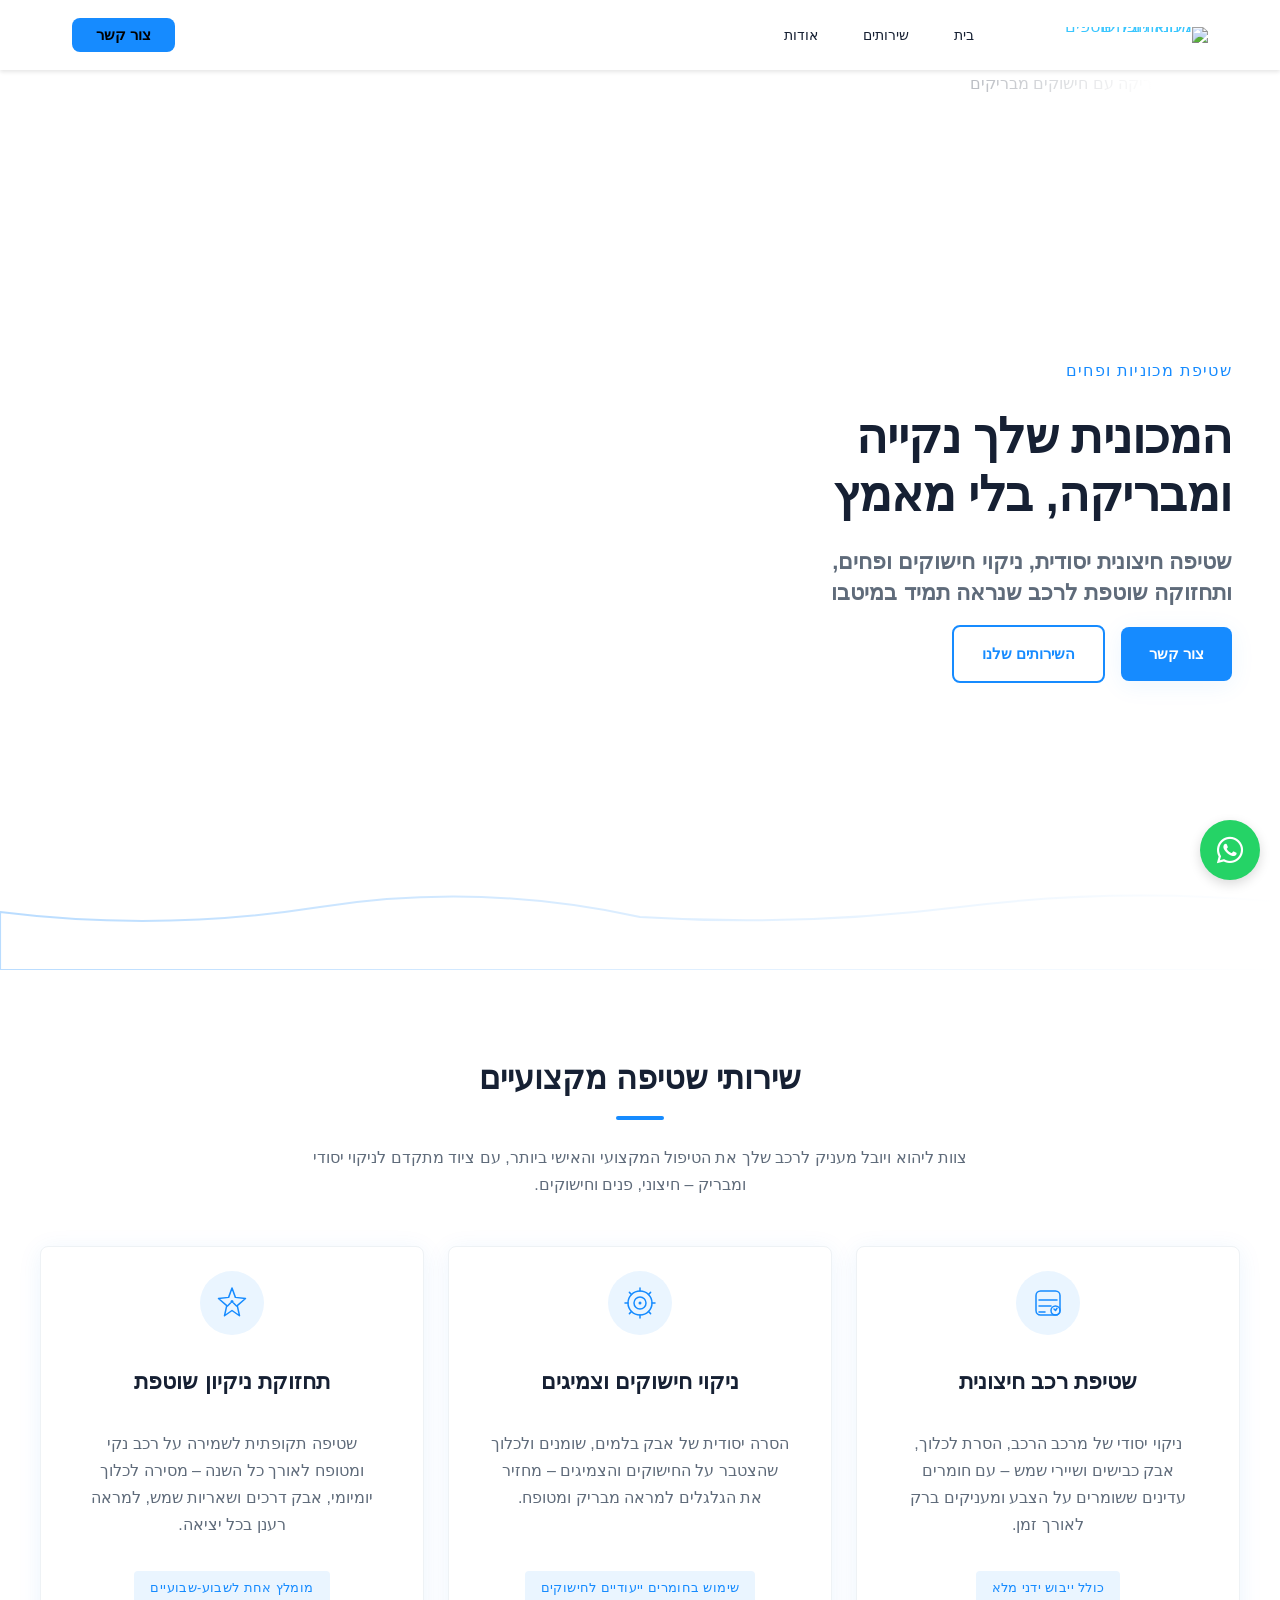
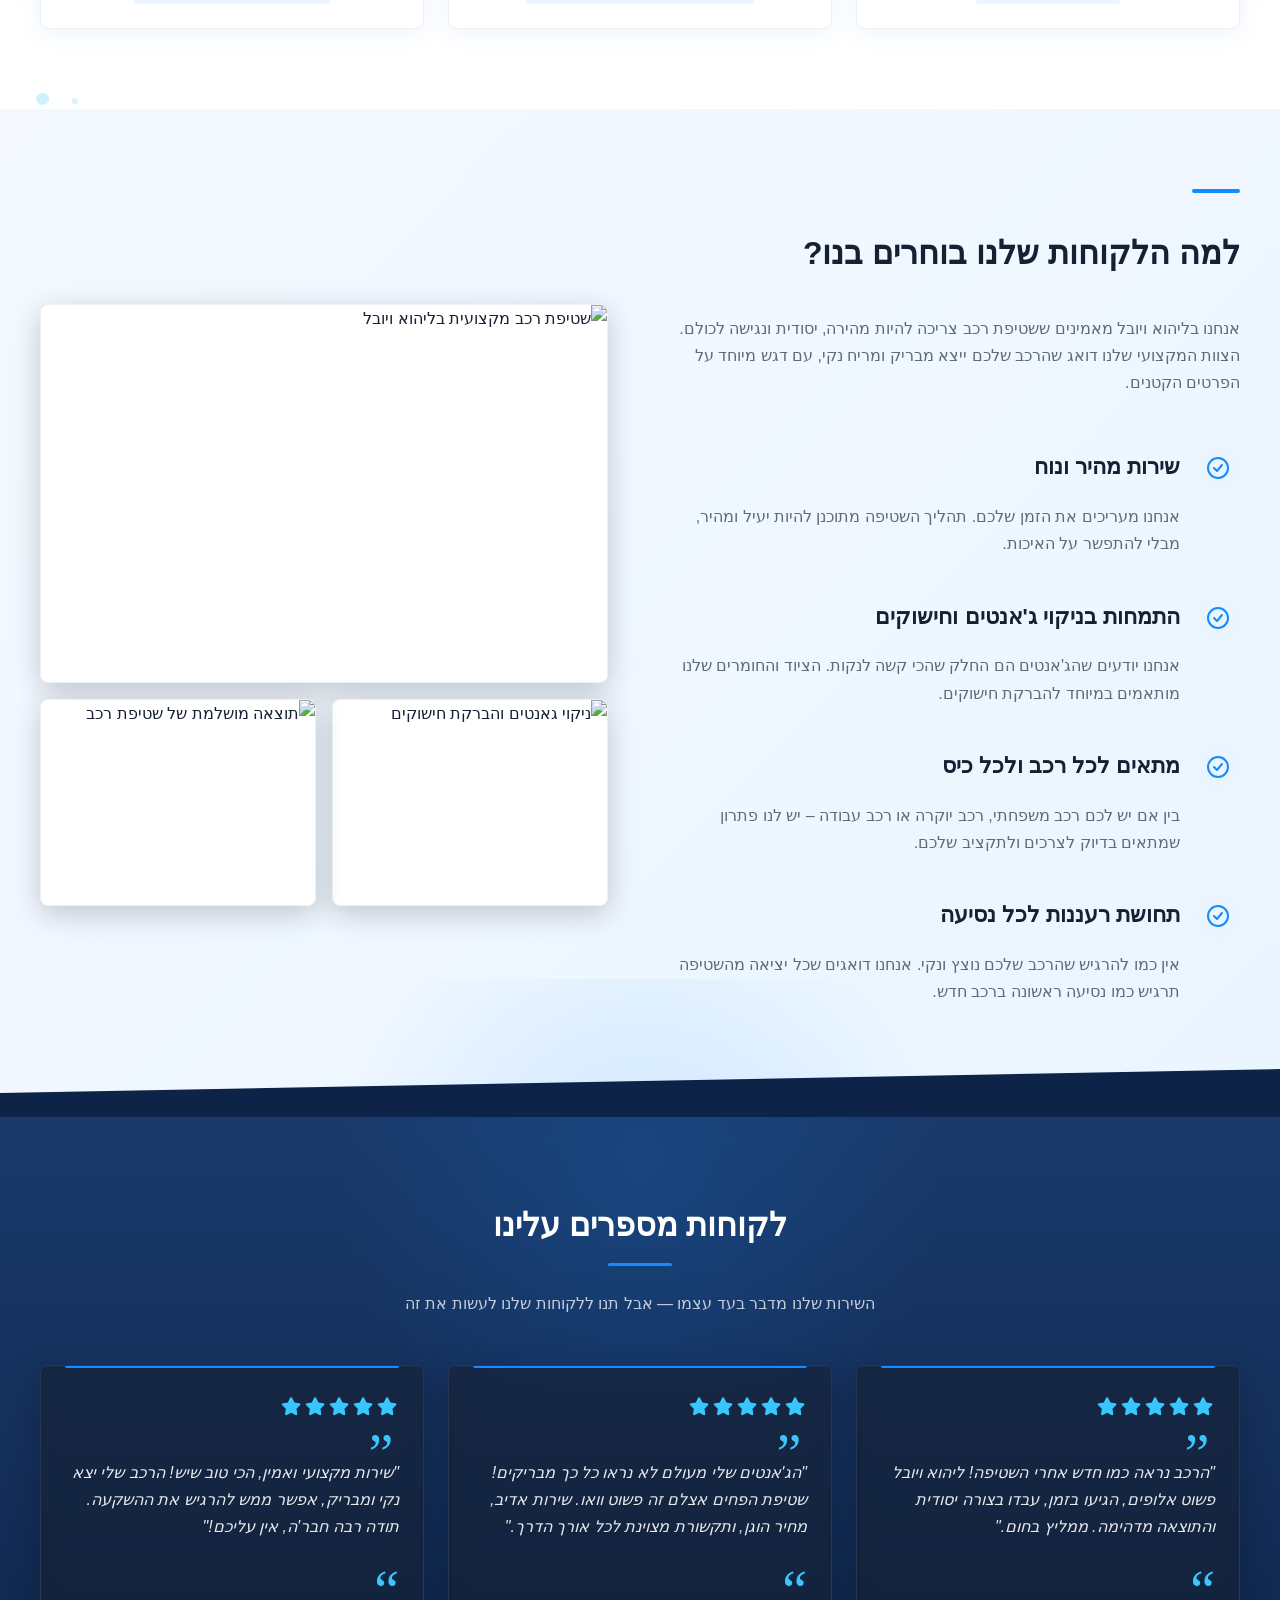
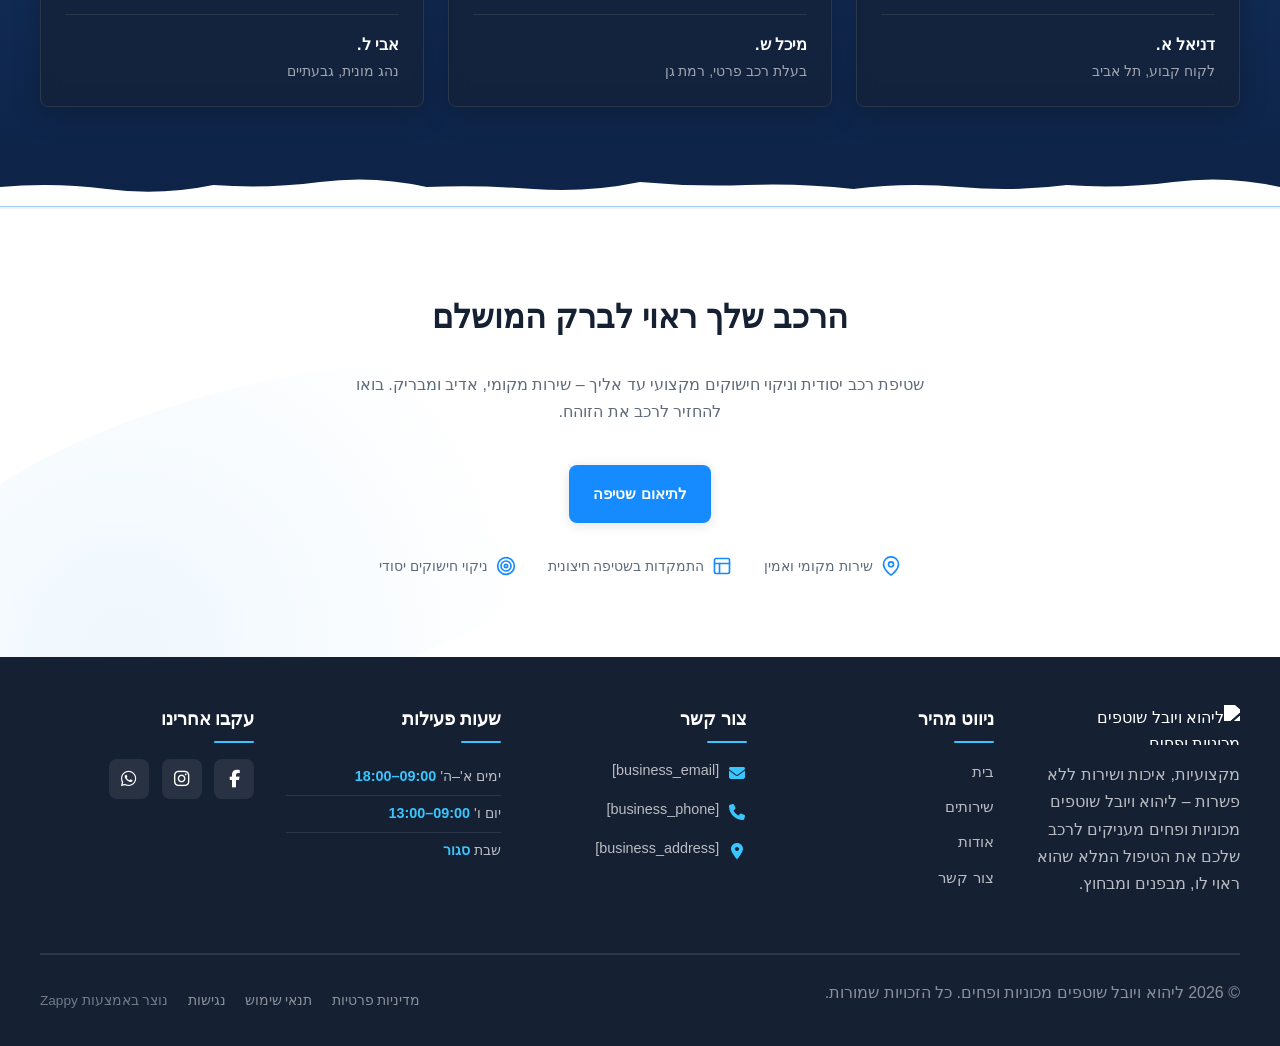
==== index.html @ adb1dd4c "Initial website commit" ====
<!DOCTYPE html>
<html lang="he" dir="rtl">
<head>
    <meta charset="UTF-8">
    <meta name="viewport" content="width=device-width, initial-scale=1.0">
    <meta name="robots" content="index, follow">
    <title>תנו לרכב שלכם ברק של חדש — ליהוא ויובל שוטפים מכוניות ופחים</title>
    <meta name="description" content="מחפשים שטיפת רכב מקצועית עם ציוד מתקדם? אנחנו מתמחים בניקיון חיצוני יסודי, הברקת ג&#39;אנטים וטיפוח הרכב. בואו להתאהב מחדש במכונית שלכם ולהזמין תור עוד היום!">
    <meta name="keywords" content="car detailing equipment, professional car detailing near me, שטיפת רכב מקצועית, ניקיון ג'אנטים, הברקת רכב">
    
    <!-- Favicons -->
    <link rel="icon" type="image/x-icon" href="/assets/favicon.ico">
    <link rel="icon" type="image/png" sizes="16x16" href="/assets/favicon-16x16.png">
    <link rel="icon" type="image/png" sizes="32x32" href="/assets/favicon-32x32.png">
    <link rel="icon" type="image/png" sizes="48x48" href="/assets/favicon-48x48.png">
    <link rel="icon" type="image/png" sizes="192x192" href="/assets/favicon-192x192.png">
    <link rel="icon" type="image/png" sizes="512x512" href="/assets/favicon-512x512.png">
    <link rel="apple-touch-icon" href="/assets/apple-touch-icon.png">
    <!-- Zappy Analytics -->
<script>
(function() {
  'use strict';
  
  // Configuration
  var config = {
    websiteId: '2e1979f5-cd56-4f06-927f-443e80908eb5',
    apiUrl: 'https://api.zappy5.com/api/analytics/track',
    sessionDuration: 30 * 60 * 1000, // 30 minutes
    visitorDuration: 30 * 24 * 60 * 60 * 1000, // 30 days
    trackPageViews: true,
    trackClicks: true,
    trackFormSubmissions: true
  };
  
  // Generate or retrieve persistent visitor ID (30 days)
  function getVisitorId() {
    var visitorKey = 'zappy_visitor_' + config.websiteId;
    var visitor = null;
    
    try {
      visitor = localStorage.getItem(visitorKey);
      if (visitor) {
        var visitorData = JSON.parse(visitor);
        var now = Date.now();
        
        // Check if visitor ID is still valid (30 days)
        if (now - visitorData.created < config.visitorDuration) {
          // Update last seen timestamp
          visitorData.lastSeen = now;
          localStorage.setItem(visitorKey, JSON.stringify(visitorData));
          return visitorData.id;
        }
      }
    } catch (e) {
      console.warn('Zappy Analytics: LocalStorage not available');
    }
    
    // Generate new visitor ID
    var newVisitorId = 'zv_' + Date.now() + '_' + Math.random().toString(36).substr(2, 9);
    
    try {
      localStorage.setItem(visitorKey, JSON.stringify({
        id: newVisitorId,
        created: Date.now(),
        lastSeen: Date.now()
      }));
    } catch (e) {
      // Continue without local storage
    }
    
    return newVisitorId;
  }
  
  // Generate or retrieve session ID (30 minutes)
  function getSessionId() {
    var sessionKey = 'zappy_session_' + config.websiteId;
    var session = null;
    
    try {
      session = sessionStorage.getItem(sessionKey);
      if (session) {
        var sessionData = JSON.parse(session);
        var now = Date.now();
        
        // Check if session is still valid
        if (now - sessionData.timestamp < config.sessionDuration) {
          // Update timestamp
          sessionData.timestamp = now;
          sessionStorage.setItem(sessionKey, JSON.stringify(sessionData));
          return sessionData.id;
        }
      }
    } catch (e) {
      console.warn('Zappy Analytics: SessionStorage not available');
    }
    
    // Generate new session ID
    var newSessionId = 'zs_' + Date.now() + '_' + Math.random().toString(36).substr(2, 9);
    
    try {
      sessionStorage.setItem(sessionKey, JSON.stringify({
        id: newSessionId,
        timestamp: Date.now()
      }));
    } catch (e) {
      // Continue without session storage
    }
    
    return newSessionId;
  }
  
  var visitorId = getVisitorId();
  var sessionId = getSessionId();
  
  // Track an event
  function trackEvent(eventType, data) {
    data = data || {};
    
    var eventData = {
      website_id: config.websiteId,
      event_type: eventType,
      page_path: window.location.pathname,
      referrer: document.referrer || 'direct',
      visitor_id: visitorId,
      session_id: sessionId,
      metadata: data
    };
    
    // Use sendBeacon if available (better for page unload events)
    if (navigator.sendBeacon) {
      var blob = new Blob([JSON.stringify(eventData)], { type: 'application/json' });
      navigator.sendBeacon(config.apiUrl, blob);
    } else {
      // Fallback to fetch
      fetch(config.apiUrl, {
        method: 'POST',
        headers: {
          'Content-Type': 'application/json'
        },
        body: JSON.stringify(eventData),
        keepalive: true
      }).catch(function(error) {
        console.warn('Zappy Analytics: Failed to track event', error);
      });
    }
  }
  
  // Track page view
  if (config.trackPageViews) {
    trackEvent('pageview', {
      title: document.title,
      url: window.location.href
    });
  }
  
  // Track clicks on important elements
  if (config.trackClicks) {
    document.addEventListener('click', function(e) {
      var target = e.target;
      
      // Track button clicks (counted as actions)
      if (target.tagName === 'BUTTON' || target.closest('button')) {
        var button = target.tagName === 'BUTTON' ? target : target.closest('button');
        var clickMeta = {
          element: 'button',
          text: button.textContent.trim().substring(0, 100),
          id: button.id || null,
          class: button.className || null
        };
        
        trackEvent('click', clickMeta);
      }
      
      // Track link clicks (navigation - not counted as actions)
      else if (target.tagName === 'A' || target.closest('a')) {
        var link = target.tagName === 'A' ? target : target.closest('a');
        var navMeta = {
          element: 'link',
          text: link.textContent.trim().substring(0, 100),
          href: link.href,
          external: link.hostname !== window.location.hostname
        };
        
        trackEvent('navigation', navMeta);
      }
    }, true);
  }
  
  
  // Track form submissions
  if (config.trackFormSubmissions) {
    document.addEventListener('submit', function(e) {
      var form = e.target;
      
      trackEvent('form_submit', {
        form_id: form.id || null,
        form_name: form.name || null,
        form_action: form.action || null,
        form_method: form.method || 'GET'
      });
    }, true);
  }
  
  // Track time on page (send on page unload)
  var pageLoadTime = Date.now();
  
  window.addEventListener('beforeunload', function() {
    var timeOnPage = Math.floor((Date.now() - pageLoadTime) / 1000); // in seconds
    
    trackEvent('page_unload', {
      time_on_page: timeOnPage,
      page_path: window.location.pathname
    });
  });
  
  // Expose tracking function globally for custom events
  window.zappyAnalytics = {
    track: trackEvent,
    getVisitorId: function() { return visitorId; },
    getSessionId: function() { return sessionId; }
  };
  
})();
</script>
<!-- End Zappy Analytics -->
    <meta property="og:title" content="תנו לרכב שלכם ברק של חדש — ליהוא ויובל שוטפים מכוניות ופחים">
    <meta property="og:description" content="מחפשים שטיפת רכב מקצועית עם ציוד מתקדם? אנחנו מתמחים בניקיון חיצוני יסודי, הברקת ג&#39;אנטים וטיפוח הרכב. בואו להתאהב מחדש במכונית שלכם ולהזמין תור עוד היום!">
    <meta name="twitter:card" content="summary_large_image">
    <meta name="twitter:title" content="תנו לרכב שלכם ברק של חדש — ליהוא ויובל שוטפים מכוניות ופחים">
    <meta name="twitter:description" content="מחפשים שטיפת רכב מקצועית עם ציוד מתקדם? אנחנו מתמחים בניקיון חיצוני יסודי, הברקת ג&#39;אנטים וטיפוח הרכב. בואו להתאהב מחדש במכונית שלכם ולהזמין תור עוד היום!">
    <meta property="og:type" content="website">
  <meta property="og:locale" content="he_IL">
  
  
  
  
  
  <link rel="stylesheet" href="https://cdnjs.cloudflare.com/ajax/libs/font-awesome/6.4.0/css/all.min.css">
  <style>
    .skip-link { position: absolute; top: 0; left: 0; transform: translateY(-200%); padding: 12px 18px; background: var(--bg-dark, #1a1a1a); color: var(--text-light, #fff); font-weight: 600; border-radius: 0 0 8px 0; z-index: 10000; }
    .skip-link:focus { transform: none; outline: 2px solid var(--ring, #fff); outline-offset: 2px; }
    :focus-visible { outline: 2px solid var(--ring, currentColor); outline-offset: 3px; }
  </style>


  
    <!-- Favicons -->
    <link rel="icon" type="image/x-icon" href="/assets/favicon.ico">
    <link rel="icon" type="image/png" sizes="16x16" href="/assets/favicon-16x16.png">
    <link rel="icon" type="image/png" sizes="32x32" href="/assets/favicon-32x32.png">
    <link rel="icon" type="image/png" sizes="48x48" href="/assets/favicon-48x48.png">
    <link rel="icon" type="image/png" sizes="192x192" href="/assets/favicon-192x192.png">
    <link rel="icon" type="image/png" sizes="512x512" href="/assets/favicon-512x512.png">
    <link rel="apple-touch-icon" href="/assets/apple-touch-icon.png">
    <!-- Cookie Consent -->
    <link rel="stylesheet" href="https://cdn.jsdelivr.net/npm/vanilla-cookieconsent@3/dist/cookieconsent.css">
    <script src="https://cdn.jsdelivr.net/npm/vanilla-cookieconsent@3/dist/cookieconsent.umd.js"></script>
    <!-- Mickidum Accessibility Toolbar -->
    <script src="https://cdn.jsdelivr.net/gh/mickidum/acc_toolbar/acctoolbar/acctoolbar.min.js"></script>
    <link rel="stylesheet" href="/styles.css">
    <script>window.ZAPPY_WEBSITE_ID = "2e1979f5-cd56-4f06-927f-443e80908eb5"; window.ZAPPY_API_BASE = "https://api.zappy5.com";</script>

    <style id="zappy-dropdown-submenu-styles">
      /* ========== DESKTOP DROPDOWN SUBMENU STYLES ========== */
      /* Base styles for dropdown submenus - parent must be positioned */
      .nav-menu li:has(.sub-menu), nav li:has(.sub-menu), .navbar li:has(.sub-menu), #navMenu li:has(.sub-menu) { position: relative; }
      /* Submenu base - hidden by default */
      .nav-menu .sub-menu, nav .sub-menu, .navbar .sub-menu, #navMenu .sub-menu { display: block !important; position: absolute !important; top: 100%; left: 0; min-width: 220px; background: white; border-radius: 8px; box-shadow: 0 8px 25px rgba(0,0,0,0.15); padding: 8px 0; opacity: 0; visibility: hidden; transform: translateY(10px); transition: all 0.3s ease; z-index: 1000; list-style: none; pointer-events: none; }
      /* CRITICAL: Desktop hover styles to show dropdown */
      .nav-menu li:hover > .sub-menu, nav li:hover > .sub-menu, .navbar li:hover > .sub-menu, #navMenu li:hover > .sub-menu { opacity: 1 !important; visibility: visible !important; transform: translateY(0) !important; pointer-events: auto !important; }
      /* Submenu item styling */
      .sub-menu li { list-style: none; margin: 0; padding: 0; }
      .sub-menu a { display: block !important; padding: 10px 16px !important; color: var(--text-dark, #333) !important; font-weight: 500; text-decoration: none; white-space: nowrap; transition: background-color 0.2s; }
      .sub-menu .zappy-nav-child > a { padding-left: 28px !important; font-size: 0.9em !important; opacity: 0.85 !important; }
      [dir="rtl"] .sub-menu .zappy-nav-child > a, html[lang="he"] .sub-menu .zappy-nav-child > a, html[lang="ar"] .sub-menu .zappy-nav-child > a { padding-left: 10px !important; padding-right: 28px !important; }
      .sub-menu .zappy-nav-parent > a { font-weight: 600 !important; }
      .sub-menu a:hover { background-color: #f5f5f5; }
      /* RTL (Hebrew/Arabic) dropdown positioning */
      [dir="rtl"] .nav-menu .sub-menu, [dir="rtl"] nav .sub-menu, [dir="rtl"] .navbar .sub-menu, html[lang="he"] .nav-menu .sub-menu, html[lang="he"] nav .sub-menu, html[lang="he"] .navbar .sub-menu, html[lang="ar"] .nav-menu .sub-menu, html[lang="ar"] nav .sub-menu, html[lang="ar"] .navbar .sub-menu { left: auto !important; right: 0 !important; }
      /* Hide empty dropdown menus (exclude catalog sub-menus that use <a> children instead of <li>) */
      .sub-menu:empty, .sub-menu:not(:has(li:not(.zappy-hidden-menu-item))):not(:has(> a)), .sub-menu:not(:has(li)):not(:has(> a)) { display: none !important; opacity: 0 !important; visibility: hidden !important; pointer-events: none !important; }
      /* Desktop: show submenu on Menu Group hover */
      li:has(.menu-group-title):hover > .sub-menu { opacity: 1 !important; visibility: visible !important; transform: translateY(0) !important; pointer-events: auto !important; }
      /* Menu Group title styling */
      .nav-menu > li > .menu-group-title, #navMenu > li > .menu-group-title { display: inline-block; padding: 0.5rem 1rem; cursor: default; user-select: none; }
      
      /* ========== MOBILE SUBMENU STYLES ========== */
      @media (max-width: 768px) {
        .nav-menu .sub-menu, nav .sub-menu, .navbar .sub-menu, #navMenu .sub-menu { position: static !important; transform: none !important; box-shadow: none !important; background: transparent !important; max-height: 0; overflow: hidden; opacity: 0; visibility: hidden; transition: max-height 0.3s ease, opacity 0.3s ease; padding: 0 !important; border-radius: 0 !important; }
        .navbar .sub-menu.mobile-expanded, .nav-menu .sub-menu.mobile-expanded, #navMenu .sub-menu.mobile-expanded { max-height: none !important; overflow-y: visible !important; opacity: 1 !important; visibility: visible !important; padding: 8px 0 8px 16px !important; }
        [dir="rtl"] .sub-menu.mobile-expanded, html[lang="he"] .sub-menu.mobile-expanded { padding: 8px 16px 8px 0 !important; }
        /* Disable hover behavior on mobile */
        .nav-menu li:hover > .sub-menu, nav li:hover > .sub-menu, .navbar li:hover > .sub-menu, #navMenu li:hover > .sub-menu { opacity: 0; visibility: hidden; pointer-events: none; }
        .nav-menu li > .sub-menu.mobile-expanded, nav li > .sub-menu.mobile-expanded, .navbar li > .sub-menu.mobile-expanded, #navMenu li > .sub-menu.mobile-expanded { opacity: 1 !important; visibility: visible !important; pointer-events: auto !important; }
        .nav-menu li:has(.sub-menu), nav li:has(.sub-menu), .navbar li:has(.sub-menu), #navMenu li:has(.sub-menu) { display: flex !important; flex-wrap: wrap !important; align-items: center !important; position: relative !important; min-height: 44px !important; }
        .nav-menu li:has(.sub-menu) > a, nav li:has(.sub-menu) > a, .navbar li:has(.sub-menu) > a, #navMenu li:has(.sub-menu) > a { flex: 1 !important; min-width: 0 !important; }
        .nav-menu li:has(.sub-menu) > .menu-group-title, nav li:has(.sub-menu) > .menu-group-title, .navbar li:has(.sub-menu) > .menu-group-title, #navMenu li:has(.sub-menu) > .menu-group-title { flex: 1 !important; min-width: 0 !important; padding: 0 !important; line-height: inherit !important; }
        .nav-menu li:has(.sub-menu) > .sub-menu, nav li:has(.sub-menu) > .sub-menu, .navbar li:has(.sub-menu) > .sub-menu, #navMenu li:has(.sub-menu) > .sub-menu { flex-basis: 100% !important; width: 100% !important; }
        .nav-menu li:has(.sub-menu) > a [class*="chevron"], .nav-menu li:has(.sub-menu) > a [class*="arrow"], .nav-menu li:has(.sub-menu) > a .fa-chevron-down, .nav-menu li:has(.sub-menu) > a .fa-angle-down, nav li:has(.sub-menu) > a [class*="chevron"], nav li:has(.sub-menu) > a [class*="arrow"], #navMenu li:has(.sub-menu) > a [class*="chevron"], #navMenu li:has(.sub-menu) > a [class*="arrow"] { display: none !important; visibility: hidden !important; }
        .mobile-submenu-toggle { display: flex !important; align-items: center !important; justify-content: center !important; width: 44px !important; height: auto !important; background: transparent !important; border: none !important; cursor: pointer !important; color: var(--text-dark) !important; position: static !important; flex-shrink: 0 !important; align-self: stretch !important; z-index: 2 !important; padding: 0 !important; margin: 0 !important; }
        .mobile-submenu-toggle::after { content: '' !important; width: 0 !important; height: 0 !important; border-left: 6px solid transparent !important; border-right: 6px solid transparent !important; border-top: 7px solid currentColor !important; transition: transform 0.3s ease !important; }
        .mobile-submenu-toggle.expanded::after { transform: rotate(180deg) !important; }
        .sub-menu a { padding: 10px 0 !important; display: block !important; color: var(--text-dark) !important; white-space: normal !important; }
        .sub-menu .zappy-nav-child > a { padding-left: 28px !important; font-size: 0.9em !important; opacity: 0.85 !important; }
        [dir="rtl"] .sub-menu .zappy-nav-child > a, html[lang="he"] .sub-menu .zappy-nav-child > a, html[lang="ar"] .sub-menu .zappy-nav-child > a { padding-left: 0 !important; padding-right: 28px !important; }
        .sub-menu .zappy-nav-parent > a { font-weight: 600 !important; }
        .nav-menu.active, #navMenu.active { max-width: 100vw !important; overflow-x: hidden !important; box-sizing: border-box !important; }
        .navbar .sub-menu li a, nav.navbar .sub-menu li a, .zappy-products-dropdown .sub-menu a { color: var(--text-dark) !important; }
      }
      @media (min-width: 769px) { .mobile-submenu-toggle { display: none !important; } }
    </style>

    <style id="zappy-widget-visibility">
      html[dir="rtl"] .whatsapp-float { right: 20px !important; left: auto !important; }
      html[dir="ltr"] .whatsapp-float, html:not([dir]) .whatsapp-float { left: 20px !important; right: auto !important; }
      html[dir="rtl"] #mic-access-tool-general-button, html[dir="rtl"] .mic-access-tool-general-button,
      html[dir="rtl"] #mic-init-access-tool .mic-access-tool-general-button,
      html[dir="rtl"] #mic-init-access-tool #mic-access-tool-general-button,
      html[dir="rtl"] ._access-icon { left: 20px !important; right: auto !important; }
      html[dir="ltr"] #mic-access-tool-general-button, html[dir="ltr"] .mic-access-tool-general-button,
      html[dir="ltr"] #mic-init-access-tool .mic-access-tool-general-button,
      html[dir="ltr"] #mic-init-access-tool #mic-access-tool-general-button,
      html[dir="ltr"] ._access-icon,
      html:not([dir]) #mic-access-tool-general-button, html:not([dir]) .mic-access-tool-general-button,
      html:not([dir]) #mic-init-access-tool .mic-access-tool-general-button,
      html:not([dir]) #mic-init-access-tool #mic-access-tool-general-button,
      html:not([dir]) ._access-icon { right: 20px !important; left: auto !important; }
      @media (max-width: 768px) { .whatsapp-float { display: flex !important; } }
      @media (min-width: 769px) { .whatsapp-float { display: flex !important; } }
      @media (max-width: 768px) {
        #mic-access-tool-general-button, .mic-access-tool-general-button,
        #mic-init-access-tool .mic-access-tool-general-button, #mic-init-access-tool #mic-access-tool-general-button,
        ._access-icon { display: flex !important; visibility: visible !important; opacity: 1 !important; pointer-events: auto !important; }
        #mic-access-tool-box.opened-mic-access-tool, .mic-access-tool-box.opened-mic-access-tool,
        #mic-init-access-tool #mic-access-tool-box.opened-mic-access-tool {
          visibility: visible !important; opacity: 1 !important; pointer-events: auto !important;
        }
      }
      @media (min-width: 769px) {
        #mic-access-tool-general-button, .mic-access-tool-general-button,
        #mic-init-access-tool .mic-access-tool-general-button, #mic-init-access-tool #mic-access-tool-general-button,
        ._access-icon { display: flex !important; visibility: visible !important; opacity: 1 !important; pointer-events: auto !important; }
        #mic-access-tool-box.opened-mic-access-tool, .mic-access-tool-box.opened-mic-access-tool,
        #mic-init-access-tool #mic-access-tool-box.opened-mic-access-tool {
          visibility: visible !important; opacity: 1 !important; pointer-events: auto !important;
        }
      }
    </style>
</head>
<body>
<a class="skip-link" href="#main">דלג לתוכן הראשי</a>
  <nav class="navbar" dir="rtl">
  <button class="mobile-toggle" id="mobileToggle" aria-label="Menu">
    <svg class="hamburger-icon" width="24" height="24" viewBox="0 0 24 24" fill="none">
      <path d="M3 12h18M3 6h18M3 18h18" stroke="currentColor" stroke-width="2" stroke-linecap="round"/>
    </svg>
    <svg class="close-icon" width="24" height="24" viewBox="0 0 24 24" fill="none" style="display: none;">
      <path d="M18 6L6 18M6 6l12 12" stroke="currentColor" stroke-width="2" stroke-linecap="round"/>
    </svg>
  </button>
  <button class="phone-header-btn" data-phone="[business_phone]" aria-label="Call">
    <svg width="20" height="20" viewBox="0 0 24 24" fill="currentColor">
      <path d="M22 16.92v3a2 2 0 0 1-2.18 2 19.79 19.79 0 0 1-8.63-3.07 19.5 19.5 0 0 1-6-6 19.79 19.79 0 0 1-3.07-8.67A2 2 0 0 1 4.11 2h3a2 2 0 0 1 2 1.72 12.84 12.84 0 0 0 .7 2.81 2 2 0 0 1-.45 2.11L8.09 9.91a16 16 0 0 0 6 6l1.27-1.27a2 2 0 0 1 2.11-.45 12.84 12.84 0 0 0 2.81.7A2 2 0 0 1 22 16.92z"/>
    </svg>
  </button>
  <div class="nav-container">
    <div class="nav-right-group"><div class="nav-brand">
      <a href="/" class="logo-link"><img class="logo" src="/assets/site-----image-1.webp" alt="ליהוא ויובל שוטפים מכוניות ופחים"></a>
    </div><ul class="nav-menu" id="navMenu"><li><a href="/">בית</a></li><li><a href="/services">שירותים</a></li><li><a href="/about">אודות</a></li><li class="mobile-contact-link nav-cta-mobile-item"><a href="/contact" class="nav-cta-btn">צור קשר</a></li></ul></div>
    
    <div class="nav-cta-container">
      <a href="/contact" class="nav-cta-btn">צור קשר</a>
    </div>
  </div>
</nav>
<script>

// Navbar Mobile Menu Toggle and Contrast Fix
(function() {
  // Use 'load' event instead of 'DOMContentLoaded' to ensure we run AFTER all other scripts
  window.addEventListener('load', function() {
    
    // FIX MOBILE BUTTON CONTRAST
    // Detect navbar background color and apply contrasting color to mobile buttons
    const navbar = document.querySelector('.navbar, nav, header');
    if (!navbar) {
      console.log('[Navbar] Navbar element not found');
      return;
    }
    
    // DECLARE VARIABLES EARLY to avoid Temporal Dead Zone errors
    // These are used in multiple places below
    let mobileToggle = document.getElementById('mobileToggle') ||
                       document.querySelector('.mobile-toggle') ||
                       document.querySelector('.hamburger') ||
                       document.querySelector('.hamburger-menu') ||
                       document.querySelector('.menu-toggle') ||
                       document.querySelector('.burger-menu') ||
                       document.querySelector('[aria-label="Menu"]') ||
                       document.querySelector('[aria-label="תפריט"]');
    
    const phoneBtn = document.querySelector('.phone-header-btn');
    
    const computedStyle = window.getComputedStyle(navbar);
    let bgColor = computedStyle.backgroundColor;
    
    console.log('[Navbar] Initial navbar background:', bgColor);
    
    // Check if background is transparent or rgba with 0 alpha
    const isTransparent = bgColor === 'transparent' || 
                         bgColor === 'rgba(0, 0, 0, 0)' ||
                         (bgColor.startsWith('rgba') && bgColor.includes(', 0)'));
    
    if (isTransparent) {
      // Check for background-image or gradient
      const bgImage = computedStyle.backgroundImage;
      if (bgImage && bgImage !== 'none') {
        console.log('[Navbar] Navbar has background image/gradient, using dark text');
        bgColor = 'rgb(240, 240, 240)'; // Assume light background
      } else {
        // Transparent navbar - check body background
        const bodyBg = window.getComputedStyle(document.body).backgroundColor;
        console.log('[Navbar] Navbar transparent, using body background:', bodyBg);
        bgColor = bodyBg;
      }
    }
    
    // Calculate luminance to determine if background is light or dark
    const rgb = bgColor.match(/\d+/g);
    if (rgb && rgb.length >= 3) {
      const r = parseInt(rgb[0]);
      const g = parseInt(rgb[1]);
      const b = parseInt(rgb[2]);
      const luminance = (0.299 * r + 0.587 * g + 0.114 * b) / 255;
      
      // Mobile button colors are set by Claude's AI-generated CSS (same as .nav-menu a)
      // No dynamic color overrides needed - colors come from the generated navbar CSS
      console.log('[Navbar] Mobile button colors preserved from Claude CSS (luminance:', luminance.toFixed(2) + ')');
      
      // FIX ICON SIZES - Ensure SVGs are properly sized and visible
      // INJECT CRITICAL CSS TO OVERRIDE ANY CONFLICTING RULES
      const criticalCSS = document.createElement('style');
      criticalCSS.id = 'zappy-mobile-nav-fix';
      const htmlLang = document.documentElement.lang || 'en';
      const htmlDir = document.documentElement.dir || 'ltr';
      // Check both dir attribute AND lang for RTL detection
      // dir="rtl" is the most reliable indicator
      const isRTL = htmlDir === 'rtl' || htmlLang === 'he' || htmlLang === 'ar';
      
      criticalCSS.textContent = `
        /* Hide mobile buttons on desktop, show only on mobile */
        @media (min-width: 769px) {
          .mobile-toggle,
          .phone-header-btn {
            display: none !important;
          }
        }
        
        /* Show and position mobile buttons correctly on mobile */
        @media (max-width: 768px) {
          .navbar,
          nav.navbar {
            min-height: 70px !important;
          }

          .mobile-toggle,
          .phone-header-btn {
            position: absolute !important;
            top: 0 !important;
            bottom: 0 !important;
            margin-top: auto !important;
            margin-bottom: auto !important;
            transform: none !important;
            z-index: 1001 !important;
            display: flex !important;
            align-items: center !important;
            justify-content: center !important;
            width: 36px !important;
            height: 36px !important;
            border-radius: 50% !important;
            border: none !important;
            cursor: pointer !important;
            padding: 6px !important;
            background: none !important;
            color: var(--nav-text, var(--text-dark)) !important;
            touch-action: manipulation !important;
            -webkit-tap-highlight-color: transparent !important;
          }

          html[data-zappy-site-type="ecommerce"] .phone-header-btn,
          body[data-zappy-site-type="ecommerce"] .phone-header-btn,
          html[data-zappy-site-type="ecommerce"] header .phone-header-btn,
          html[data-zappy-site-type="ecommerce"] nav .phone-header-btn {
            display: none !important;
            visibility: hidden !important;
            width: 0 !important;
            height: 0 !important;
            min-width: 0 !important;
            overflow: hidden !important;
          }
          
          /* LTR positioning (default): hamburger LEFT, phone RIGHT */
          html:not([dir="rtl"]):not([lang="he"]):not([lang="ar"]) .mobile-toggle,
          html[dir="ltr"] .mobile-toggle {
            left: 12px !important;
            right: auto !important;
          }
          html:not([dir="rtl"]):not([lang="he"]):not([lang="ar"]) .phone-header-btn,
          html[dir="ltr"] .phone-header-btn {
            right: 12px !important;
            left: auto !important;
          }
          
          /* RTL positioning: hamburger RIGHT, phone LEFT */
          html[dir="rtl"] .mobile-toggle,
          html[lang="he"] .mobile-toggle,
          html[lang="ar"] .mobile-toggle {
            right: 12px !important;
            left: auto !important;
          }
          html[dir="rtl"] .phone-header-btn,
          html[lang="he"] .phone-header-btn,
          html[lang="ar"] .phone-header-btn {
            left: 12px !important;
            right: auto !important;
          }
          
          /* CRITICAL: Ensure nav-container has min-height on mobile */
          /* All children are positioned absolutely/fixed on mobile, so height:auto collapses to 0 */
          .nav-container {
            min-height: 70px !important;
            position: relative !important;
          }
          
          /* Ensure SVG icons are properly sized and inherit color */
          .mobile-toggle svg,
          .phone-header-btn svg {
            width: 24px !important;
            height: 24px !important;
            /* Don't force display - let JavaScript control hamburger/close toggle */
          }
          
          /* Reset nav-cta-container on mobile - remove desktop box-shadow/padding */
          /* that creates a visible ghost box when CTA button is hidden */
          .nav-cta-container {
            box-shadow: none !important;
            padding: 0 !important;
          }
          
          /* Hide nav-cta-container entirely on mobile when there's no lang-switcher */
          /* (only the CTA button is inside, and it's hidden on mobile) */
          .nav-cta-container:not(:has(.lang-switcher)) {
            display: none !important;
          }
          
          /* CRITICAL: Prevent hero image fade gradient from bleeding over headline text */
          /* The .image-fade-gradient has bottom: -30px (extends below parent) */
          /* On mobile stacked layout, this overlaps the h1 text below the image */
          .hero-image-column {
            overflow: hidden !important;
          }
          .image-fade-gradient {
            bottom: 0 !important;
          }
          
          /* Hide desktop language switcher on mobile - hamburger menu handles it */
          /* High specificity to override stored CSS */
          .lang-switcher,
          .nav-cta-container .lang-switcher,
          .nav-container .lang-switcher,
          .navbar .lang-switcher,
          .navbar .nav-cta-container .lang-switcher {
            display: none !important;
          }
        }
      `;
      
      // Remove existing fix if present and inject new one
      const existing = document.getElementById('zappy-mobile-nav-fix');
      if (existing) existing.remove();
      document.head.appendChild(criticalCSS);
      
      console.log('[Navbar] Critical CSS injected for mobile nav positioning');
      
      // ONLY apply inline positioning styles on mobile viewport
      // On desktop, the CSS handles hiding these buttons with display: none
      // Inline styles were breaking desktop layout by overriding CSS
      const isMobileViewport = window.innerWidth <= 768;
      
      if (mobileToggle) {
        // Icon sizing applies to all viewports for consistency
        const hamburgerIcon = mobileToggle.querySelector('.hamburger-icon');
        const closeIcon = mobileToggle.querySelector('.close-icon');
        
        if (hamburgerIcon) {
          hamburgerIcon.style.setProperty('width', '24px', 'important');
          hamburgerIcon.style.setProperty('height', '24px', 'important');
          hamburgerIcon.style.setProperty('display', 'block', 'important'); // Show hamburger by default
        }
        if (closeIcon) {
          closeIcon.style.setProperty('width', '24px', 'important');
          closeIcon.style.setProperty('height', '24px', 'important');
          closeIcon.style.setProperty('display', 'none', 'important'); // Hide close icon by default
        }
        
        // ONLY set positioning inline styles on mobile
        if (isMobileViewport) {
          mobileToggle.style.setProperty('position', 'absolute', 'important');
          mobileToggle.style.setProperty('top', '0', 'important');
          mobileToggle.style.setProperty('bottom', '0', 'important');
          mobileToggle.style.setProperty('margin-top', 'auto', 'important');
          mobileToggle.style.setProperty('margin-bottom', 'auto', 'important');
          mobileToggle.style.setProperty('transform', 'none', 'important');
          mobileToggle.style.setProperty('z-index', '1001', 'important');
          
          // Clear any inline left/right so CSS can take over based on html[dir]
          mobileToggle.style.removeProperty('left');
          mobileToggle.style.removeProperty('right');
          
          console.log('[Navbar] Mobile toggle positioning applied (mobile viewport)');
        } else {
          // On desktop, clear any positioning styles to let CSS handle it
          mobileToggle.style.removeProperty('position');
          mobileToggle.style.removeProperty('top');
          mobileToggle.style.removeProperty('transform');
          mobileToggle.style.removeProperty('z-index');
          mobileToggle.style.removeProperty('left');
          mobileToggle.style.removeProperty('right');
          console.log('[Navbar] Desktop viewport - cleared mobile toggle inline positioning');
        }
      }
      
      if (phoneBtn) {
        // Icon sizing applies to all viewports
        const phoneIcon = phoneBtn.querySelector('svg');
        if (phoneIcon) {
          phoneIcon.style.width = '24px';
          phoneIcon.style.height = '24px';
          phoneIcon.setAttribute('width', '24');
          phoneIcon.setAttribute('height', '24');
        }
        
        // ONLY set positioning inline styles on mobile
        if (isMobileViewport) {
          phoneBtn.style.setProperty('position', 'absolute', 'important');
          phoneBtn.style.setProperty('top', '0', 'important');
          phoneBtn.style.setProperty('bottom', '0', 'important');
          phoneBtn.style.setProperty('margin-top', 'auto', 'important');
          phoneBtn.style.setProperty('margin-bottom', 'auto', 'important');
          phoneBtn.style.setProperty('transform', 'none', 'important');
          phoneBtn.style.setProperty('z-index', '1001', 'important');
          
          // Clear any inline left/right so CSS can take over based on html[dir]
          phoneBtn.style.removeProperty('left');
          phoneBtn.style.removeProperty('right');
          
          console.log('[Navbar] Phone button positioning applied (mobile viewport)');
        } else {
          // On desktop, clear any positioning styles to let CSS handle it
          phoneBtn.style.removeProperty('position');
          phoneBtn.style.removeProperty('top');
          phoneBtn.style.removeProperty('transform');
          phoneBtn.style.removeProperty('z-index');
          phoneBtn.style.removeProperty('left');
          phoneBtn.style.removeProperty('right');
          console.log('[Navbar] Desktop viewport - cleared phone button inline positioning');
        }
      }
    } else {
      console.log('[Navbar] Could not parse background color:', bgColor);
    }
    
    // MOBILE MENU TOGGLE
    // Re-query in case DOM changed (mobileToggle already declared at top of function)
    mobileToggle = document.getElementById('mobileToggle') ||
                   document.querySelector('.mobile-toggle') ||
                   document.querySelector('.hamburger') ||
                   document.querySelector('.hamburger-menu') ||
                   document.querySelector('.menu-toggle') ||
                   document.querySelector('.burger-menu') ||
                   document.querySelector('[aria-label="Menu"]') ||
                   document.querySelector('[aria-label="תפריט"]');
    
    // EXPANDED SEARCH: Find nav menu by ID or class
    const navMenu = document.getElementById('navMenu') ||
                  document.querySelector('.nav-menu') ||
                  document.querySelector('.nav-links') ||
                  document.querySelector('nav ul:not(.submenu)');
    
    if (!mobileToggle || !navMenu) {
      console.log('[Navbar] Mobile toggle or menu not found:', { toggle: !!mobileToggle, menu: !!navMenu });
      return;
    }
    
    // Ensure navMenu has ID for CSS targeting
    if (!navMenu.id) {
      navMenu.id = 'navMenu';
    }
    
    console.log('[Navbar] Initializing mobile menu...');
    
    // Remove any existing event listeners by cloning the button
    const newToggle = mobileToggle.cloneNode(true);
    mobileToggle.parentNode.replaceChild(newToggle, mobileToggle);
    
    // Toggle menu handler (shared by click and touchend)
    function handleToggle(e) {
      e.preventDefault();
      e.stopPropagation();
      
      const hamburgerIcon = newToggle.querySelector('.hamburger-icon');
      const closeIcon = newToggle.querySelector('.close-icon');
      const isActive = navMenu.classList.contains('active');
      
      if (isActive) {
        // Close menu
        navMenu.classList.remove('active');
        if (hamburgerIcon) hamburgerIcon.style.setProperty('display', 'block', 'important');
        if (closeIcon) closeIcon.style.setProperty('display', 'none', 'important');
        document.body.style.overflow = '';
        document.body.classList.remove('menu-open');
        console.log('[Navbar] Menu closed');
      } else {
        // Open menu
        navMenu.classList.add('active');
        if (hamburgerIcon) hamburgerIcon.style.setProperty('display', 'none', 'important');
        if (closeIcon) closeIcon.style.setProperty('display', 'block', 'important');
        document.body.style.overflow = 'hidden';
        document.body.classList.add('menu-open');
        console.log('[Navbar] Menu opened');
      }
    }
    
    // Use click for desktop/emulation and touchend as iOS Safari fallback.
    // Prevent double-fire with a timestamp guard.
    var lastToggleTime = 0;
    function guardedToggle(e) {
      var now = Date.now();
      if (now - lastToggleTime < 300) return;
      lastToggleTime = now;
      handleToggle(e);
    }
    
    newToggle.addEventListener('click', guardedToggle);
    newToggle.addEventListener('touchend', guardedToggle);

    // Close the full-screen overlay menu on Escape
    document.addEventListener('keydown', function(e) {
      if ((e.key === 'Escape' || e.key === 'Esc') && navMenu.classList.contains('active')) {
        const hamburgerIcon = newToggle.querySelector('.hamburger-icon');
        const closeIcon = newToggle.querySelector('.close-icon');
        navMenu.classList.remove('active');
        if (hamburgerIcon) hamburgerIcon.style.setProperty('display', 'block', 'important');
        if (closeIcon) closeIcon.style.setProperty('display', 'none', 'important');
        document.body.style.overflow = '';
        document.body.classList.remove('menu-open');
        console.log('[Navbar] Menu closed (Escape)');
      }
    });
    
    // Close menu when clicking nav links (but NOT dropdown toggles)
    const navLinks = navMenu.querySelectorAll('a');
    navLinks.forEach(function(link) {
      link.addEventListener('click', function() {
        // Don't close if it's a dropdown child (unless it's a real navigation link)
        if (this.getAttribute('href') === '#') return;
        
        const hamburgerIcon = newToggle.querySelector('.hamburger-icon');
        const closeIcon = newToggle.querySelector('.close-icon');
        
        navMenu.classList.remove('active');
        if (hamburgerIcon) hamburgerIcon.style.setProperty('display', 'block', 'important');
        if (closeIcon) closeIcon.style.setProperty('display', 'none', 'important');
        document.body.style.overflow = '';
        document.body.classList.remove('menu-open');
        console.log('[Navbar] Menu closed (link clicked)');
      });
    });
    
    // DROPDOWN MENU TOGGLE (for mobile and touch devices)
    var dropdownToggles = navMenu.querySelectorAll('.dropdown-toggle');
    dropdownToggles.forEach(function(toggle) {
      toggle.addEventListener('click', function(e) {
        e.preventDefault();
        e.stopPropagation();
        var parent = this.closest('.nav-dropdown');
        if (!parent) return;
        
        // Close other open dropdowns at the same level
        var siblings = parent.parentNode.querySelectorAll('.nav-dropdown.open');
        siblings.forEach(function(sib) {
          if (sib !== parent) sib.classList.remove('open');
        });
        
        parent.classList.toggle('open');
        console.log('[Navbar] Dropdown toggled:', parent.classList.contains('open') ? 'open' : 'closed');
      });
    });
    
    // Close dropdowns when clicking outside
    document.addEventListener('click', function(e) {
      if (!e.target.closest('.nav-dropdown')) {
        var openDropdowns = document.querySelectorAll('.nav-dropdown.open');
        openDropdowns.forEach(function(dd) { dd.classList.remove('open'); });
      }
    });
    
    console.log('[Navbar] Dropdown handlers initialized for ' + dropdownToggles.length + ' dropdowns');
    
    // Phone button functionality (phoneBtn already declared at top of function)
    if (phoneBtn) {
      phoneBtn.addEventListener('click', function() {
        // Get phone number from placeholder in page or use default
        const phoneLinks = document.querySelectorAll('a[href^="tel:"]');
        const phoneNumber = phoneLinks.length > 0 
          ? phoneLinks[0].getAttribute('href').replace('tel:', '')
          : '[business_phone]';
        
        window.location.href = 'tel:' + phoneNumber;
        console.log('[Navbar] Phone button clicked');
      });
    }
    
    console.log('[Navbar] Mobile menu initialized successfully');
    
    // WhatsApp button visibility is now controlled via CSS (siteSettings).
    // No JS-based desktop hiding — the button is visible on both mobile and desktop by default.
  });
})();

</script>
  
  <main id="main">
    <section data-band-index="0" class="index-hero-section" data-layout-spec="בית-hero" data-hero-treatment="fade-bleed" style="--hero-fade-color: var(--bg-light);" data-hero-type="fullscreen-scrim">
  <img loading="eager" fetchpriority="high" class="hero-fade-img" data-hero-bg="true" data-placeholder="index-hero-image-1" data-context="A daytime photo of a clean, shiny car with visible clean wheels and reflective paint, parked on a bright street. The car and wheel subject sits on the right side of the frame, leaving the left side with open sky and soft bokeh for a fade-bleed panel." width="1200" height="600" src="/assets/site-index-hero-image-1.webp" alt="מכונית נקייה ומבריקה עם חישוקים מבריקים">
  
  <div class="hero-fade-content">
    <p class="hero-eyebrow">שטיפת מכוניות ופחים</p>
    <h1 class="display-xl">המכונית שלך נקייה ומבריקה, בלי מאמץ</h1>
    <h3 class="hero-subtitle">שטיפה חיצונית יסודית, ניקוי חישוקים ופחים, ותחזוקה שוטפת לרכב שנראה תמיד במיטבו</h3>
    <div class="hero-cta-row">
      <a href="/contact" class="btn-primary">צור קשר</a>
      <a href="/services" class="btn-secondary">השירותים שלנו</a>
    </div>
  </div>

  <div class="index-hero-divider-wrapper">
    <svg data-no-icon-edit="true" aria-hidden="true" viewBox="0 0 1200 80" preserveAspectRatio="none" xmlns="http://www.w3.org/2000/svg">
      <defs>
        <linearGradient id="waterGlossGradient" x1="0%" y1="0%" x2="100%" y2="0%">
          <stop offset="0%" stop-color="var(--primary)" stop-opacity="0.3"/>
          <stop offset="100%" stop-color="var(--primary)" stop-opacity="0"/>
        </linearGradient>
      </defs>
      <path d="M0,80 L0,20 Q150,40 300,15 T600,25 Q750,35 900,15 T1200,10 L1200,80 Z" fill="var(--bg-light)"/>
      <path d="M0,80 L0,22 Q150,42 300,17 T600,27 Q750,37 900,17 T1200,12 L1200,80 Z" fill="var(--bg-light)" stroke="url(#waterGlossGradient)" stroke-width="2"/>
    </svg>
  </div>
</section>

<section data-band-index="1" class="index-services-section" data-layout-spec="בית-services">
  <div class="index-services-section__container">
    <div class="index-services-section__header">
      <h2 class="index-services-section__title">שירותי שטיפה מקצועיים</h2>
      <div class="index-services-section__underline" aria-hidden="true"></div>
      <p class="index-services-section__subtitle">צוות ליהוא ויובל מעניק לרכב שלך את הטיפול המקצועי והאישי ביותר, עם ציוד מתקדם לניקוי יסודי ומבריק – חיצוני, פנים וחישוקים.</p>
    </div>
    <div class="index-services-section__grid">
      <article class="index-services-section__card">
        <div class="index-services-section__icon-wrap">
          <svg class="index-services-section__icon" data-element-type="icon" data-icon-type="svg" viewBox="0 0 48 48" fill="none" xmlns="http://www.w3.org/2000/svg">
            <path d="M8 14C8 10.6863 10.6863 8 14 8H34C37.3137 8 40 10.6863 40 14V34C40 37.3137 37.3137 40 34 40H14C10.6863 40 8 37.3137 8 34V14Z" stroke="currentColor" stroke-width="2"/>
            <path d="M12 20H36" stroke="currentColor" stroke-width="2" stroke-linecap="round"/>
            <path d="M12 28H28" stroke="currentColor" stroke-width="2" stroke-linecap="round"/>
            <path d="M12 36H20" stroke="currentColor" stroke-width="2" stroke-linecap="round"/>
            <circle cx="34" cy="34" r="6" stroke="currentColor" stroke-width="2"/>
            <path d="M32 32L34 34L36 31" stroke="currentColor" stroke-width="2" stroke-linecap="round" stroke-linejoin="round"/>
          </svg>
        </div>
        <h3 class="index-services-section__card-title">שטיפת רכב חיצונית</h3>
        <p class="index-services-section__card-text">ניקוי יסודי של מרכב הרכב, הסרת לכלוך, אבק כבישים ושיירי שמש – עם חומרים עדינים ששומרים על הצבע ומעניקים ברק לאורך זמן.</p>
        <span class="index-services-section__card-detail">כולל ייבוש ידני מלא</span>
      </article>
      <article class="index-services-section__card">
        <div class="index-services-section__icon-wrap">
          <svg class="index-services-section__icon" data-element-type="icon" data-icon-type="svg" viewBox="0 0 48 48" fill="none" xmlns="http://www.w3.org/2000/svg">
            <circle cx="24" cy="24" r="16" stroke="currentColor" stroke-width="2"/>
            <circle cx="24" cy="24" r="8" stroke="currentColor" stroke-width="2"/>
            <circle cx="24" cy="24" r="2" fill="currentColor"/>
            <path d="M24 8V4" stroke="currentColor" stroke-width="2" stroke-linecap="round"/>
            <path d="M24 44V40" stroke="currentColor" stroke-width="2" stroke-linecap="round"/>
            <path d="M8 24H4" stroke="currentColor" stroke-width="2" stroke-linecap="round"/>
            <path d="M44 24H40" stroke="currentColor" stroke-width="2" stroke-linecap="round"/>
            <path d="M12.6863 12.6863L9.85786 9.85786" stroke="currentColor" stroke-width="2" stroke-linecap="round"/>
            <path d="M38.1421 38.1421L35.3137 35.3137" stroke="currentColor" stroke-width="2" stroke-linecap="round"/>
            <path d="M35.3137 12.6863L38.1421 9.85786" stroke="currentColor" stroke-width="2" stroke-linecap="round"/>
            <path d="M9.85786 38.1421L12.6863 35.3137" stroke="currentColor" stroke-width="2" stroke-linecap="round"/>
          </svg>
        </div>
        <h3 class="index-services-section__card-title">ניקוי חישוקים וצמיגים</h3>
        <p class="index-services-section__card-text">הסרה יסודית של אבק בלמים, שומנים ולכלוך שהצטבר על החישוקים והצמיגים – מחזיר את הגלגלים למראה מבריק ומטופח.</p>
        <span class="index-services-section__card-detail">שימוש בחומרים ייעודיים לחישוקים</span>
      </article>
      <article class="index-services-section__card">
        <div class="index-services-section__icon-wrap">
          <svg class="index-services-section__icon" data-element-type="icon" data-icon-type="svg" viewBox="0 0 48 48" fill="none" xmlns="http://www.w3.org/2000/svg">
            <path d="M24 4L28.5 16.5L42 18L31 27.5L34 41L24 34L14 41L17 27.5L6 18L19.5 16.5L24 4Z" stroke="currentColor" stroke-width="2" stroke-linejoin="round"/>
            <circle cx="24" cy="22" r="2" fill="currentColor"/>
            <path d="M18 28L22 24" stroke="currentColor" stroke-width="2" stroke-linecap="round"/>
            <path d="M30 28L26 24" stroke="currentColor" stroke-width="2" stroke-linecap="round"/>
          </svg>
        </div>
        <h3 class="index-services-section__card-title">תחזוקת ניקיון שוטפת</h3>
        <p class="index-services-section__card-text">שטיפה תקופתית לשמירה על רכב נקי ומטופח לאורך כל השנה – מסירה לכלוך יומיומי, אבק דרכים ושאריות שמש, למראה רענן בכל יציאה.</p>
        <span class="index-services-section__card-detail">מומלץ אחת לשבוע-שבועיים</span>
      </article>
    </div>
  </div>
  <div class="index-services-section__divider-wrapper" aria-hidden="true" data-no-icon-edit="true">
    <svg viewBox="0 0 1200 80" preserveAspectRatio="none" xmlns="http://www.w3.org/2000/svg">
      <defs>
        <path id="index-services-wave" d="M0,80 L0,30 Q75,20 150,32 T300,28 Q375,24 450,34 T600,30 Q675,26 750,36 T900,32 Q975,28 1050,38 T1200,30 L1200,80 Z"/>
        <clipPath id="index-services-clip"><use href="#index-services-wave"/></clipPath>
      </defs>
      <use href="#index-services-wave" fill="var(--bg-light)"/>
      <g clip-path="url(#index-services-clip)">
        <circle cx="40" cy="70" r="6" fill="var(--accent)" opacity="0.25"/>
        <circle cx="70" cy="72" r="3" fill="var(--accent)" opacity="0.2"/>
      </g>
    </svg>
  </div>
</section>

<section data-band-index="2" class="index-benefits-section" data-layout-spec="בית-benefits">
  <div class="index-benefits-section__container">
    <!-- Content Column (START/Right side in RTL) -->
    <div class="index-benefits-section__content">
      <div class="index-benefits-section__underline" aria-hidden="true"></div>
      <h2 class="index-benefits-section__heading">למה הלקוחות שלנו בוחרים בנו?</h2>
      <p class="index-benefits-section__description">
        אנחנו בליהוא ויובל מאמינים ששטיפת רכב צריכה להיות מהירה, יסודית ונגישה לכולם. 
        הצוות המקצועי שלנו דואג שהרכב שלכם ייצא מבריק ומריח נקי, עם דגש מיוחד על הפרטים הקטנים.
      </p>
      <ul class="index-benefits-section__list">
        <li class="index-benefits-section__list-item">
          <div class="index-benefits-section__icon-wrapper">
            <svg data-element-type="icon" data-icon-type="svg" viewBox="0 0 24 24" fill="none" xmlns="http://www.w3.org/2000/svg" aria-hidden="true">
              <circle cx="12" cy="12" r="10" stroke="currentColor" stroke-width="2" fill="none"/>
              <path d="M8 12L11 15L16 9" stroke="currentColor" stroke-width="2" stroke-linecap="round" stroke-linejoin="round"/>
            </svg>
          </div>
          <div class="index-benefits-section__item-content">
            <h3 class="index-benefits-section__item-title">שירות מהיר ונוח</h3>
            <p class="index-benefits-section__item-text">אנחנו מעריכים את הזמן שלכם. תהליך השטיפה מתוכנן להיות יעיל ומהיר, מבלי להתפשר על האיכות.</p>
          </div>
        </li>
        <li class="index-benefits-section__list-item">
          <div class="index-benefits-section__icon-wrapper">
            <svg data-element-type="icon" data-icon-type="svg" viewBox="0 0 24 24" fill="none" xmlns="http://www.w3.org/2000/svg" aria-hidden="true">
              <circle cx="12" cy="12" r="10" stroke="currentColor" stroke-width="2" fill="none"/>
              <path d="M8 12L11 15L16 9" stroke="currentColor" stroke-width="2" stroke-linecap="round" stroke-linejoin="round"/>
            </svg>
          </div>
          <div class="index-benefits-section__item-content">
            <h3 class="index-benefits-section__item-title">התמחות בניקוי ג'אנטים וחישוקים</h3>
            <p class="index-benefits-section__item-text">אנחנו יודעים שהג'אנטים הם החלק שהכי קשה לנקות. הציוד והחומרים שלנו מותאמים במיוחד להברקת חישוקים.</p>
          </div>
        </li>
        <li class="index-benefits-section__list-item">
          <div class="index-benefits-section__icon-wrapper">
            <svg data-element-type="icon" data-icon-type="svg" viewBox="0 0 24 24" fill="none" xmlns="http://www.w3.org/2000/svg" aria-hidden="true">
              <circle cx="12" cy="12" r="10" stroke="currentColor" stroke-width="2" fill="none"/>
              <path d="M8 12L11 15L16 9" stroke="currentColor" stroke-width="2" stroke-linecap="round" stroke-linejoin="round"/>
            </svg>
          </div>
          <div class="index-benefits-section__item-content">
            <h3 class="index-benefits-section__item-title">מתאים לכל רכב ולכל כיס</h3>
            <p class="index-benefits-section__item-text">בין אם יש לכם רכב משפחתי, רכב יוקרה או רכב עבודה – יש לנו פתרון שמתאים בדיוק לצרכים ולתקציב שלכם.</p>
          </div>
        </li>
        <li class="index-benefits-section__list-item">
          <div class="index-benefits-section__icon-wrapper">
            <svg data-element-type="icon" data-icon-type="svg" viewBox="0 0 24 24" fill="none" xmlns="http://www.w3.org/2000/svg" aria-hidden="true">
              <circle cx="12" cy="12" r="10" stroke="currentColor" stroke-width="2" fill="none"/>
              <path d="M8 12L11 15L16 9" stroke="currentColor" stroke-width="2" stroke-linecap="round" stroke-linejoin="round"/>
            </svg>
          </div>
          <div class="index-benefits-section__item-content">
            <h3 class="index-benefits-section__item-title">תחושת רעננות לכל נסיעה</h3>
            <p class="index-benefits-section__item-text">אין כמו להרגיש שהרכב שלכם נוצץ ונקי. אנחנו דואגים שכל יציאה מהשטיפה תרגיש כמו נסיעה ראשונה ברכב חדש.</p>
          </div>
        </li>
      </ul>
    </div>

    <!-- Image Grid Column (END/Left side in RTL) -->
    <div class="index-benefits-section__images">
      <div class="index-benefits-section__image-main">
        <img loading="lazy" decoding="async" data-placeholder="index-benefits-image-1" data-context="A bright and clean car wash scene showing a professional worker spraying water on a shiny car exterior, with foam and droplets visible, vibrant daylight, Israeli local car wash atmosphere" width="600" height="400" src="/assets/site-index-benefits-image-1.webp" alt="שטיפת רכב מקצועית בליהוא ויובל">
      </div>
      <div class="index-benefits-section__image-secondary-wrapper">
        <div class="index-benefits-section__image-secondary">
          <img loading="lazy" decoding="async" data-placeholder="index-benefits-image-2" data-context="Close-up of a car wheel and polished rim being cleaned with a microfiber cloth, showing water droplets and shiny metal surface, professional detailing" width="290" height="200" src="/assets/site-index-benefits-image-2.webp" alt="ניקוי גאנטים והברקת חישוקים">
        </div>
        <div class="index-benefits-section__image-secondary">
          <img loading="lazy" decoding="async" data-placeholder="index-benefits-image-3" data-context="A freshly washed car surface reflecting sunlight with water beads, bright and clean blue sky reflection, perfect detailing result" width="290" height="200" src="/assets/site-index-benefits-image-3.webp" alt="תוצאה מושלמת של שטיפת רכב">
        </div>
      </div>
    </div>
  </div>

  <!-- Bottom Divider: Clean Angled Silver Band -->
  <div class="index-benefits-section__divider-wrapper" aria-hidden="true" data-no-icon-edit="true">
    <svg data-no-icon-edit="true" aria-hidden="true" viewBox="0 0 1200 48" preserveAspectRatio="none" xmlns="http://www.w3.org/2000/svg">
      <path d="M0,48 L0,24 L1200,0 L1200,48 Z" fill="#0D2347"/>
    </svg>
  </div>
</section>

<section data-band-index="3" class="index-testimonials-section" data-layout-spec="בית-testimonials" dir="rtl">
    <div class="testimonials-bg-glow"></div>
    <div class="testimonials-container">
        <div class="testimonials-header">
            <h2 class="testimonials-title">לקוחות מספרים עלינו</h2>
            <div class="testimonials-underline"></div>
            <p class="testimonials-subtitle">השירות שלנו מדבר בעד עצמו — אבל תנו ללקוחות שלנו לעשות את זה</p>
        </div>
        <div class="testimonials-grid">
            <!-- Card 1 -->
            <article class="testimonial-card">
                <div class="testimonial-accent-line"></div>
                <div class="testimonial-stars" aria-label="5 out of 5 stars">
                    <i class="fas fa-star"></i>
                    <i class="fas fa-star"></i>
                    <i class="fas fa-star"></i>
                    <i class="fas fa-star"></i>
                    <i class="fas fa-star"></i>
                </div>
                <blockquote class="testimonial-quote">
                    <p>"הרכב נראה כמו חדש אחרי השטיפה! ליהוא ויובל פשוט אלופים, הגיעו בזמן, עבדו בצורה יסודית והתוצאה מדהימה. ממליץ בחום."</p>
                </blockquote>
                <div class="testimonial-author">
                    <span class="testimonial-name">דניאל א.</span>
                    <span class="testimonial-role">לקוח קבוע, תל אביב</span>
                </div>
            </article>
            <!-- Card 2 -->
            <article class="testimonial-card">
                <div class="testimonial-accent-line"></div>
                <div class="testimonial-stars" aria-label="5 out of 5 stars">
                    <i class="fas fa-star"></i>
                    <i class="fas fa-star"></i>
                    <i class="fas fa-star"></i>
                    <i class="fas fa-star"></i>
                    <i class="fas fa-star"></i>
                </div>
                <blockquote class="testimonial-quote">
                    <p>"הג'אנטים שלי מעולם לא נראו כל כך מבריקים! שטיפת הפחים אצלם זה פשוט וואו. שירות אדיב, מחיר הוגן, ותקשורת מצוינת לכל אורך הדרך."</p>
                </blockquote>
                <div class="testimonial-author">
                    <span class="testimonial-name">מיכל ש.</span>
                    <span class="testimonial-role">בעלת רכב פרטי, רמת גן</span>
                </div>
            </article>
            <!-- Card 3 -->
            <article class="testimonial-card">
                <div class="testimonial-accent-line"></div>
                <div class="testimonial-stars" aria-label="5 out of 5 stars">
                    <i class="fas fa-star"></i>
                    <i class="fas fa-star"></i>
                    <i class="fas fa-star"></i>
                    <i class="fas fa-star"></i>
                    <i class="fas fa-star"></i>
                </div>
                <blockquote class="testimonial-quote">
                    <p>"שירות מקצועי ואמין, הכי טוב שיש! הרכב שלי יצא נקי ומבריק, אפשר ממש להרגיש את ההשקעה. תודה רבה חבר'ה, אין עליכם!"</p>
                </blockquote>
                <div class="testimonial-author">
                    <span class="testimonial-name">אבי ל.</span>
                    <span class="testimonial-role">נהג מונית, גבעתיים</span>
                </div>
            </article>
        </div>
    </div>
    <div class="testimonials-divider-wrapper">
        <svg data-no-icon-edit="true" aria-hidden="true" viewBox="0 0 1200 80" preserveAspectRatio="none" xmlns="http://www.w3.org/2000/svg">
            <defs>
                <linearGradient id="divider-grad" x1="0%" y1="0%" x2="100%" y2="0%">
                    <stop offset="0%" stop-color="#FFFFFF" stop-opacity="0.05"/>
                    <stop offset="50%" stop-color="#FFFFFF" stop-opacity="0.25"/>
                    <stop offset="100%" stop-color="#FFFFFF" stop-opacity="0.05"/>
                </linearGradient>
            </defs>
            <path d="M0,80 L0,60 Q50,55 100,62 T200,58 Q250,62 300,55 T400,60 Q450,58 500,62 T600,55 Q650,60 700,58 T800,62 Q850,55 900,60 T1000,58 Q1050,62 1100,55 T1200,60 L1200,80 Z" fill="var(--bg-light)"/>
            <rect x="0" y="79" width="1200" height="1" fill="var(--primary)" opacity="0.4"/>
        </svg>
    </div>
</section>

<section data-band-index="4" class="index-cta-section" data-layout-spec="בית-cta">
  <div class="index-cta-section__container">
    <h2 class="index-cta-section__heading">הרכב שלך ראוי לברק המושלם</h2>
    <p class="index-cta-section__text">שטיפת רכב יסודית וניקוי חישוקים מקצועי עד אליך – שירות מקומי, אדיב ומבריק. בואו להחזיר לרכב את הזוהח.</p>
    <a href="/contact" class="index-cta-section__button">לתיאום שטיפה</a>
    <div class="index-cta-section__trust-notes">
      <div class="index-cta-section__trust-item">
        <svg class="index-cta-section__trust-icon" data-element-type="icon" data-icon-type="svg" viewBox="0 0 24 24" width="20" height="20" fill="none" stroke="currentColor" stroke-width="2" stroke-linecap="round" stroke-linejoin="round"><path d="M21 10c0 7-9 13-9 13s-9-6-9-13a9 9 0 0 1 18 0z"/><circle cx="12" cy="10" r="3"/></svg>
        <span>שירות מקומי ואמין</span>
      </div>
      <div class="index-cta-section__trust-item">
        <svg class="index-cta-section__trust-icon" data-element-type="icon" data-icon-type="svg" viewBox="0 0 24 24" width="20" height="20" fill="none" stroke="currentColor" stroke-width="2" stroke-linecap="round" stroke-linejoin="round"><rect x="3" y="3" width="18" height="18" rx="2" ry="2"/><line x1="3" y1="9" x2="21" y2="9"/><line x1="9" y1="21" x2="9" y2="9"/></svg>
        <span>התמקדות בשטיפה חיצונית</span>
      </div>
      <div class="index-cta-section__trust-item">
        <svg class="index-cta-section__trust-icon" data-element-type="icon" data-icon-type="svg" viewBox="0 0 24 24" width="20" height="20" fill="none" stroke="currentColor" stroke-width="2" stroke-linecap="round" stroke-linejoin="round"><circle cx="12" cy="12" r="10"/><circle cx="12" cy="12" r="6"/><circle cx="12" cy="12" r="2"/></svg>
        <span>ניקוי חישוקים יסודי</span>
      </div>
    </div>
  </div>
  <div class="index-cta-section__decorative-oval" aria-hidden="true"></div>
</section>
  </main>
  
  <footer class="site-footer" dir="rtl">
  <div class="footer-container">
    <div class="footer-top">
      <!-- Company Info -->
      <div class="footer-col footer-company-col">
        <img src="/assets/car-wash-auto-detailing-logo.webp" alt="ליהוא ויובל שוטפים מכוניות ופחים" class="logo">
        <p class="footer-tagline">מקצועיות, איכות ושירות ללא פשרות – ליהוא ויובל שוטפים מכוניות ופחים מעניקים לרכב שלכם את הטיפול המלא שהוא ראוי לו, מבפנים ומבחוץ.</p>
      </div>

      <!-- Quick Links -->
      <div class="footer-col footer-links-col">
        <h4>ניווט מהיר</h4>
        <ul class="footer-links">
          <li><a href="/">בית</a></li>
          <li><a href="/services">שירותים</a></li>
          <li><a href="/about">אודות</a></li>
          <li><a href="/contact">צור קשר</a></li>
        </ul>
      </div>

      <!-- Contact Info -->
      <div class="footer-col footer-contact-col">
        <h4>צור קשר</h4>
        <ul class="footer-contact">
          <li>
            <span class="contact-icon"><i class="fas fa-envelope"></i></span>
            <span class="contact-text"><a href="mailto:[business_email]">[business_email]</a></span>
          </li>
          <li>
            <span class="contact-icon"><i class="fas fa-phone"></i></span>
            <span class="contact-text"><a href="tel:[business_phone]">[business_phone]</a></span>
          </li>
          <li><a href="/"><span class="contact-icon"><i class="fas fa-map-marker-alt"></i></span>
            <span class="contact-text">[business_address]</span></a></li>
        </ul>
      </div>

      <!-- Business Hours -->
      <div class="footer-col footer-hours-col">
        <h4>שעות פעילות</h4>
        <ul class="footer-hours">
          <li><a href="/"><span class="hours-day">ימים א'–ה'</span> <span class="hours-time">09:00–18:00</span></a></li>
          <li><a href="/"><span class="hours-day">יום ו'</span> <span class="hours-time">09:00–13:00</span></a></li>
          <li><a href="/"><span class="hours-day">שבת</span> <span class="hours-time">סגור</span></a></li>
        </ul>
      </div>

      <!-- Social Media -->
      <div class="footer-col footer-social-col">
        <h4>עקבו אחרינו</h4>
        <div class="footer-social">
          <a href="#" aria-label="Facebook" data-zappy-social-placeholder="true"><i class="fab fa-facebook-f"></i></a>
          <a href="#" aria-label="Instagram" data-zappy-social-placeholder="true"><i class="fab fa-instagram"></i></a>
          <a href="#" aria-label="WhatsApp" data-zappy-social-placeholder="true"><i class="fab fa-whatsapp"></i></a>
        </div>
      </div>
    </div>

    <!-- Bottom Bar -->
    <div class="footer-bottom">
      <p class="footer-copyright">© 2026 ליהוא ויובל שוטפים מכוניות ופחים. כל הזכויות שמורות.</p>
      <div class="footer-legal">
        <a href="/privacy">מדיניות פרטיות</a>
        <a href="/terms">תנאי שימוש</a>
        <a href="/accessibility">נגישות</a>
        <a href="https://zappy5.com" target="_blank" class="zappy-attribution">נוצר באמצעות Zappy</a>
      </div>
    </div>
  </div>
</footer>
  
  <a href="https://wa.me/[whatsapp_handle]" class="whatsapp-float" aria-label="WhatsApp">
    <i class="fab fa-whatsapp"></i>
  </a>
  
  <div data-integration="accessibility:toolbar"></div>

    <script src="/script.js"></script>

    <script id="zappy-mobile-submenu-script">
    (function() {
      function initMobileSubmenuToggles() {
        if (window.innerWidth > 768) {
          document.querySelectorAll('.mobile-submenu-toggle').forEach(function(btn) { btn.remove(); });
          document.querySelectorAll('.sub-menu.mobile-expanded').forEach(function(menu) { menu.classList.remove('mobile-expanded'); });
          return;
        }
        var items = document.querySelectorAll('.nav-menu li:has(.sub-menu), nav li:has(.sub-menu), .navbar li:has(.sub-menu), #navMenu li:has(.sub-menu)');
        items.forEach(function(li) {
          if (li.querySelector('.mobile-submenu-toggle')) return;
          var submenu = li.querySelector('.sub-menu');
          var parentLink = li.querySelector(':scope > a');
          if (!submenu || !parentLink) return;
          var toggleBtn = document.createElement('button');
          toggleBtn.className = 'mobile-submenu-toggle';
          toggleBtn.setAttribute('aria-label', 'Toggle submenu');
          toggleBtn.setAttribute('type', 'button');
          parentLink.insertAdjacentElement('afterend', toggleBtn);
          toggleBtn.addEventListener('click', function(e) {
            e.preventDefault(); e.stopPropagation();
            document.querySelectorAll('.sub-menu.mobile-expanded').forEach(function(menu) {
              if (menu !== submenu) { menu.classList.remove('mobile-expanded'); var t = menu.parentElement.querySelector('.mobile-submenu-toggle'); if(t) t.classList.remove('expanded'); }
            });
            submenu.classList.toggle('mobile-expanded');
            toggleBtn.classList.toggle('expanded');
          });
        });
      }
      if (document.readyState === 'loading') { document.addEventListener('DOMContentLoaded', initMobileSubmenuToggles); }
      else { initMobileSubmenuToggles(); }
      var resizeTimer; window.addEventListener('resize', function() { clearTimeout(resizeTimer); resizeTimer = setTimeout(initMobileSubmenuToggles, 250); });
      // Re-initialize when mobile menu becomes visible (MutationObserver)
      var observer = new MutationObserver(function(mutations) {
        mutations.forEach(function(mutation) {
          if (mutation.type === 'attributes') {
            var target = mutation.target;
            if (target.classList && (target.classList.contains('active') || target.classList.contains('open'))) {
              setTimeout(initMobileSubmenuToggles, 100);
            }
          }
        });
      });
      setTimeout(function() {
        document.querySelectorAll('.mobile-menu, .nav-menu, #navMenu, nav').forEach(function(menu) {
          observer.observe(menu, { attributes: true, attributeFilter: ['class', 'style'] });
        });
      }, 500);
    })();
    </script>
</body>
</html>
---- styles.css ----
/* Self-hosted fonts (Inter + Rubik for multi-language support) */

/* Inter font (English / LTR languages) */
@font-face {
  font-family: 'Inter';
  font-style: normal;
  font-weight: 400;
  font-display: swap;
  src: url('assets/fonts/Inter-Regular.woff2') format('woff2');
}

@font-face {
  font-family: 'Inter';
  font-style: normal;
  font-weight: 500;
  font-display: swap;
  src: url('assets/fonts/Inter-Medium.woff2') format('woff2');
}

@font-face {
  font-family: 'Inter';
  font-style: normal;
  font-weight: 600;
  font-display: swap;
  src: url('assets/fonts/Inter-SemiBold.woff2') format('woff2');
}

@font-face {
  font-family: 'Inter';
  font-style: normal;
  font-weight: 700;
  font-display: swap;
  src: url('assets/fonts/Inter-Bold.woff2') format('woff2');
}

/* Rubik font (Hebrew / RTL languages) */
@font-face {
  font-family: 'Rubik';
  font-style: normal;
  font-weight: 400;
  font-display: swap;
  src: url('assets/fonts/Rubik-Regular.woff2') format('woff2');
}

@font-face {
  font-family: 'Rubik';
  font-style: normal;
  font-weight: 500;
  font-display: swap;
  src: url('assets/fonts/Rubik-Medium.woff2') format('woff2');
}

@font-face {
  font-family: 'Rubik';
  font-style: normal;
  font-weight: 600;
  font-display: swap;
  src: url('assets/fonts/Rubik-SemiBold.woff2') format('woff2');
}

@font-face {
  font-family: 'Rubik';
  font-style: normal;
  font-weight: 700;
  font-display: swap;
  src: url('assets/fonts/Rubik-Bold.woff2') format('woff2');
}
:root {
  /* Color Palette */
  --primary: #168BFF;
  --secondary: #EAF5FF;
  --accent: #39C6FF;
  --bg-light: #FFFFFF;
  --bg-dark: #162033;
  --text-dark: #162033;
  --text-light: #FFFFFF;
  --text-muted: #5F6B7A;
  --border-light: #EEF2F5;
  --border-dark: #2B374A;
  --nav-bg: #FFFFFF;
  --nav-text: #162033;
  --nav-text-hover: #168BFF;

  /* Design System Tokens */
  --radius-sm: 4px;
  --radius-card: 8px;
  --radius-btn: 8px;
  --radius-img: 8px;
  --radius-badge: 4px;
  --radius-input: 8px;
  --shadow-subtle: 0 2px 12px rgba(0,0,0,0.12);
  --shadow-card: 0 8px 30px rgba(0,0,0,0.2);
  --shadow-elevated: 0 8px 30px rgba(0,0,0,0.2);
  --shadow-btn-hover: 0 2px 12px rgba(0,0,0,0.12);
  --spacing-section: 80px;
  --spacing-section-mobile: 48px;
  --spacing-card-padding: 24px;
  --spacing-card-gap: 24px;
  --spacing-element-gap: 16px;
  --transition-default: all 0.2s ease;
  --transition-hover: all 0.2s ease;
}

/* CSS Reset/Normalize */
*, *::before, *::after {
  box-sizing: border-box;
  margin: 0;
  padding: 0;
}

html {
  -webkit-text-size-adjust: 100%;
  -moz-text-size-adjust: 100%;
  text-size-adjust: 100%;
  scroll-behavior: smooth;
}

body {
  direction: rtl;
  text-align: right;
  -webkit-font-smoothing: antialiased;
  -moz-osx-font-smoothing: grayscale;
  text-rendering: optimizeLegibility;
}

img, picture, video, canvas, svg {
  display: block;
  max-width: 100%;
  height: auto;
}

input, button, textarea, select {
  font: inherit;
}

ul, ol {
  list-style: none;
}

a {
  text-decoration: none;
  color: inherit;
}

button {
  cursor: pointer;
  border: none;
  background: none;
}

table {
  border-collapse: collapse;
  border-spacing: 0;
}

/* Typography */
html {
  font-size: 16px !important;
}

body {
  font-size: 16px !important;
  line-height: 1.7 !important;
  font-family: 'Rubik', sans-serif;
  color: var(--text-dark);
  background-color: var(--bg-light);
}

h1, h2, h3, h4, h5, h6 {
  font-family: 'Rubik', sans-serif;
  color: var(--text-dark);
}

p, span, div, li, a, blockquote, label, input, textarea, select, button, td, th {
  font-family: 'Rubik', sans-serif;
}

h1 {
  font-size: 48px !important;
  font-weight: 700 !important;
  line-height: 1.2 !important;
  margin-bottom: 1rem !important;
  margin-top: 0.5rem !important;
}

h2 {
  font-size: 32px !important;
  font-weight: 600 !important;
  line-height: 1.3 !important;
  margin-bottom: 1rem !important;
  margin-top: 0.5rem !important;
}

h3 {
  font-size: 22px !important;
  font-weight: 600 !important;
  line-height: 1.4 !important;
  margin-bottom: 1rem !important;
  margin-top: 0.5rem !important;
}

p {
  font-size: 16px !important;
  font-weight: 400 !important;
  line-height: 1.7 !important;
  margin-bottom: 1rem !important;
}

small, .small-text {
  font-size: 14px !important;
  font-weight: 400 !important;
  line-height: 1.6 !important;
}

a {
  color: var(--accent, var(--primary));
  text-decoration: none;
  transition: var(--transition-default);
}

a:hover {
  color: var(--primary);
  text-decoration: underline;
}

.site-footer a {
  color: inherit;
}

@media (max-width: 1024px) {
  h1 {
    font-size: 36px !important;
  }
  h2 {
    font-size: 28px !important;
  }
  h3 {
    font-size: 20px !important;
  }
  p {
    font-size: 15px !important;
  }
}

@media (max-width: 768px) {
  h1 {
    font-size: 28px !important;
    margin-bottom: 1rem !important;
    margin-top: 0.5rem !important;
  }
  h2 {
    font-size: 22px !important;
    margin-bottom: 1rem !important;
    margin-top: 0.5rem !important;
  }
  h3 {
    font-size: 18px !important;
    margin-bottom: 1rem !important;
    margin-top: 0.5rem !important;
  }
  p {
    font-size: 14px !important;
  }
}

/* Utility Classes */
.container {
  max-width: 1200px;
  margin: 0 auto;
  padding: 0 20px;
  width: 100%;
}

.btn {
  display: inline-flex;
  align-items: center;
  justify-content: center;
  border-radius: var(--radius-btn);
  padding: 16px 24px;
  font-weight: 600;
  text-transform: none;
  transition: var(--transition-hover);
  font-family: 'Rubik', sans-serif;
  font-size: 16px;
  line-height: 1.2;
  cursor: pointer;
  border: 2px solid transparent;
  text-decoration: none;
  gap: 8px;
}

.btn:hover {
  box-shadow: var(--shadow-btn-hover);
  text-decoration: none;
}

.btn-primary {
  background-color: var(--primary);
  color: var(--text-light);
  border-color: var(--primary);
}

.btn-primary:hover {
  background-color: #0D7AE0;
  border-color: #0D7AE0;
  color: var(--text-light);
}

.btn-secondary {
  background-color: var(--secondary);
  color: var(--primary);
  border-color: var(--secondary);
}

.btn-secondary:hover {
  background-color: #D6EBFF;
  border-color: #D6EBFF;
  color: var(--primary);
}

/* WhatsApp Floating Button */
.whatsapp-float {
  position: fixed;
  bottom: 20px;
  width: 60px;
  height: 60px;
  background: #25D366;
  color: white;
  border-radius: 50%;
  display: flex;
  align-items: center;
  justify-content: center;
  font-size: 30px;
  z-index: 999;
  box-shadow: 0 4px 12px rgba(0,0,0,0.15);
  text-decoration: none;
  transition: transform 0.3s, box-shadow 0.3s;
}

html[dir="rtl"] .whatsapp-float {
  right: 20px;
  left: auto;
}

html[dir="ltr"] .whatsapp-float,
html:not([dir]) .whatsapp-float {
  left: 20px;
  right: auto;
}

.whatsapp-float:hover {
  transform: scale(1.1);
  box-shadow: 0 6px 20px rgba(0,0,0,0.2);
  color: white;
  text-decoration: none;
}

/* Responsive Utilities */
@media (max-width: 768px) {
  .container {
    padding: 0 16px;
  }
  
  .btn {
    padding: 14px 20px;
    font-size: 15px;
  }
}

@media (max-width: 480px) {
  .container {
    padding: 0 12px;
  }
  
  .btn {
    padding: 12px 18px;
    font-size: 14px;
    width: 100%;
  }
}

/* Navbar Styles */
/* Base variables */
:root {
  --primary: #168BFF;
  --nav-bg: #FFFFFF;
  --nav-text: #162033;
  --nav-text-hover: #168BFF;
}

/* Navbar */
.navbar {
  position: fixed;
  top: 0;
  left: 0;
  width: 100%;
  background: var(--nav-bg);
  box-shadow: 0 2px 8px rgba(0,0,0,0.05);
  z-index: 1000;
  display: flex;
  align-items: center;
  padding: 0 1rem;
  height: 70px;
  box-sizing: border-box;
}

.nav-container {
  display: flex;
  align-items: center;
  width: 100%;
  max-width: 1200px;
  margin: 0 auto;
}

.nav-brand {
  display: flex;
  align-items: center;
  flex-shrink: 0;
}

.logo-link {
  display: flex;
  align-items: center;
}

.logo {
  max-height: 40px;
  height: auto;
  width: auto;
}

.nav-menu {
  list-style: none;
  display: flex;
  gap: 2rem;
  margin: 0 2rem 0 auto;
  padding: 0;
  flex: 1;
  justify-content: center;
}

.nav-menu li a {
  text-decoration: none;
  color: var(--nav-text);
  font-weight: 500;
  font-size: 1rem;
  transition: color 0.2s ease;
  white-space: nowrap;
}

.nav-menu li a:hover {
  color: var(--nav-text-hover);
}

.nav-cta-container {
  margin-left: auto;
  flex-shrink: 0;
}

.nav-cta-btn {
  display: inline-block;
  background-color: var(--primary);
  color: #000000;
  padding: 12px 24px;
  border-radius: 8px;
  font-weight: 600;
  text-decoration: none;
  transition: all 0.2s ease;
  font-size: 0.95rem;
  line-height: 1.2;
}

.nav-cta-btn:hover {
  background-color: #0E6DD6;
  box-shadow: 0 2px 12px rgba(0,0,0,0.12);
  color: #000000;
}

/* Mobile toggle and phone button hidden on desktop */
.mobile-toggle,
.phone-header-btn {
  display: none;
  background: none;
  border: none;
  cursor: pointer;
  padding: 8px;
  color: var(--nav-text);
}

.phone-header-btn svg {
  display: block;
}

/* Responsive styles */
@media (max-width: 768px) {
  .navbar {
    display: flex;
    align-items: center;
    justify-content: flex-start;
    flex-wrap: nowrap;
  }

  .mobile-toggle {
    display: flex;
    align-items: center;
    justify-content: center;
    order: 0;
  }

  .nav-container {
    display: flex;
    align-items: center;
    justify-content: center;
    flex: 1;
    order: 1;
    max-width: none;
  }

  .phone-header-btn {
    display: flex;
    align-items: center;
    justify-content: center;
    order: 2;
  }

  .nav-brand {
    display: flex;
    align-items: center;
  }

  .nav-menu {
    display: none;
    flex-direction: column;
    position: absolute;
    top: 100%;
    left: 0;
    width: 100%;
    background: var(--nav-bg);
    padding: 1rem;
    box-shadow: 0 4px 6px rgba(0,0,0,0.1);
    margin: 0;
    gap: 1rem;
    z-index: 999;
    list-style: none;
  }

  .navbar.menu-open .nav-menu {
    display: flex;
  }

  .nav-cta-container {
    display: none;
  }

  .navbar.menu-open .hamburger-icon {
    display: none;
  }

  .navbar.menu-open .close-icon {
    display: block;
  }

  .close-icon {
    display: none;
  }

  .hamburger-icon {
    display: block;
  }
}
/* Base variables */
:root {
  --primary: #168BFF;
  --nav-bg: #FFFFFF;
  --nav-text: #162033;
  --nav-text-hover: #168BFF;
}

/* Navbar */
.navbar {
  position: fixed;
  top: 0;
  left: 0;
  width: 100%;
  background: var(--nav-bg);
  box-shadow: 0 2px 8px rgba(0,0,0,0.05);
  z-index: 1000;
  display: flex;
  align-items: center;
  padding: 0 1rem;
  height: 70px;
  box-sizing: border-box;
}

.nav-container {
  display: flex;
  align-items: center;
  width: 100%;
  max-width: 1200px;
  margin: 0 auto;
}

.nav-brand {
  display: flex;
  align-items: center;
  flex-shrink: 0;
}

.logo-link {
  display: flex;
  align-items: center;
}

.logo {
  max-height: 40px;
  height: auto;
  width: auto;
}

.nav-menu {
  list-style: none;
  display: flex;
  gap: 2rem;
  margin: 0 2rem 0 auto;
  padding: 0;
  flex: 1;
  justify-content: center;
}

.nav-menu li a {
  text-decoration: none;
  color: var(--nav-text);
  font-weight: 500;
  font-size: 1rem;
  transition: color 0.2s ease;
  white-space: nowrap;
}

.nav-menu li a:hover {
  color: var(--nav-text-hover);
}

.nav-cta-container {
  margin-left: auto;
  flex-shrink: 0;
}

.nav-cta-btn {
  display: inline-block;
  background-color: var(--primary);
  color: #000000;
  padding: 12px 24px;
  border-radius: 8px;
  font-weight: 600;
  text-decoration: none;
  transition: all 0.2s ease;
  font-size: 0.95rem;
  line-height: 1.2;
}

.nav-cta-btn:hover {
  background-color: #0E6DD6;
  box-shadow: 0 2px 12px rgba(0,0,0,0.12);
  color: #000000;
}

/* Mobile toggle and phone button hidden on desktop */
.mobile-toggle,
.phone-header-btn {
  display: none;
  background: none;
  border: none;
  cursor: pointer;
  padding: 8px;
  color: var(--nav-text);
}

.phone-header-btn svg {
  display: block;
}

/* Responsive styles */
@media (max-width: 768px) {
  .navbar {
    display: flex;
    align-items: center;
    justify-content: flex-start;
    flex-wrap: nowrap;
  }

  .mobile-toggle {
    display: flex;
    align-items: center;
    justify-content: center;
    order: 0;
  }

  .nav-container {
    display: flex;
    align-items: center;
    justify-content: center;
    flex: 1;
    order: 1;
    max-width: none;
  }

  .phone-header-btn {
    display: flex;
    align-items: center;
    justify-content: center;
    order: 2;
  }

  .nav-brand {
    display: flex;
    align-items: center;
  }

  .nav-menu {
    display: none;
    flex-direction: column;
    position: absolute;
    top: 100%;
    left: 0;
    width: 100%;
    background: var(--nav-bg);
    padding: 1rem;
    box-shadow: 0 4px 6px rgba(0,0,0,0.1);
    margin: 0;
    gap: 1rem;
    z-index: 999;
    list-style: none;
  }

  .navbar.menu-open .nav-menu {
    display: flex;
  }

  .nav-cta-container {
    display: none;
  }

  .navbar.menu-open .hamburger-icon {
    display: none;
  }

  .navbar.menu-open .close-icon {
    display: block;
  }

  .close-icon {
    display: none;
  }

  .hamburger-icon {
    display: block;
  }
}


/* ============================================
   NAVBAR LAYOUT - POST-GENERATION FIXES
   Structural layout only - colors from Claude
   ============================================ */

/* Base navbar styles - structural only, colors from AI */
.navbar {
  position: sticky;
  top: 0;
  width: 100%;
  z-index: 1000;
  /* Background color is set by Claude's CSS - don't override */
  box-shadow: 0 2px 4px rgba(0,0,0,0.1);
}

/* ============================================
   DESKTOP LAYOUT (>768px)
   ============================================ */

/* Nav container - constrains max width and provides padding */
.nav-container {
  display: flex;
  align-items: center;
  gap: 1rem;
  position: relative;
  max-width: 1400px;
  margin: 0 auto;
  padding: 1rem 2rem;
  width: 100%;
  box-sizing: border-box;
  min-height: 70px;
}

/* Logo styling (desktop) — mobile logo stays at 110px/35px, do not adjust */
.logo {
  max-height: 40px;
  max-width: 160px !important;
  height: auto;
  width: auto;
  display: block;
  object-fit: contain;
  transition: opacity 0.3s ease;
}

.logo:hover {
  opacity: 0.8;
}

.logo-link {
  display: inline-flex;
  align-items: center;
  text-decoration: none;
  line-height: 0;
}

.logo-link:focus {
  outline: none;
}

/* Remove browser default dark focus box on mouse-click; preserve for keyboard (:focus-visible). */
.navbar a:focus:not(:focus-visible),
.navbar button:focus:not(:focus-visible),
.nav-menu a:focus:not(:focus-visible) {
  outline: none;
}
.navbar a:focus-visible,
.navbar button:focus-visible,
.nav-menu a:focus-visible {
  outline: 2px solid var(--primary-color, var(--primary, #168BFF));
  outline-offset: 2px;
}

/* Nav brand container */
.nav-brand {
  display: flex;
  align-items: center;
  flex-shrink: 0;
  margin: 0;
}

/* Navigation menu - positioned adjacent to logo */
.nav-menu {
  display: flex;
  list-style: none;
  gap: 0.2rem;
  margin: 0;
  padding: 0;
  align-items: center;
  flex-wrap: nowrap;
  flex: 1;
  min-width: 0;
}

.nav-menu li {
  margin: 0;
  padding: 0;
  display: flex;
  align-items: center;
}

.nav-menu > li > a,
.nav-menu > .nav-item > a {
  /* inline-flex + align-items:center + line-height:1 vertically centers the
     link TEXT within the navbar row, matching the logo <img> and the
     .nav-cta-btn. Without this the link stays display:inline and inherits the
     site's body line-height (e.g. the Design Personality fluid 1.7), which
     pins the glyphs to the TOP of the padded inline box — so the menu sits
     visibly higher than the logo/CTA even though every bounding box is
     geometrically centered. Guards against that optical misalignment. */
  display: inline-flex;
  align-items: center;
  line-height: 1;
  text-decoration: none;
  transition: color 0.3s ease;
  font-weight: 500;
  font-size: 0.9rem;
  padding: 0.5rem 0.65rem;
  white-space: nowrap;
}

/* Nav-text COLOR override is scoped to exclude the CTA pill. The CTA carries
   its own background (--primary / a gradient) + intended on-primary text color;
   forcing the generic nav-text colour onto it produced the "invisible CTA"
   bug — e.g. var(--text-dark) text on a --primary (dark) button = same colour.
   The layout block above still applies to the CTA so vertical alignment with
   the logo/links is preserved (see the dedup-guard test). */
.nav-menu > li > a:not(.nav-cta-btn):not(.cta-button),
.nav-menu > .nav-item > a:not(.nav-cta-btn):not(.cta-button) {
  color: var(--nav-text, var(--text-dark)) !important;
}

.nav-menu > li > a:not(.nav-cta-btn):not(.cta-button):hover,
.nav-menu > .nav-item > a:not(.nav-cta-btn):not(.cta-button):hover {
  color: var(--nav-text-hover, var(--secondary)) !important;
}

/* CTA pill label — WIN the specificity battle against the AI's
   ".nav-menu li a { color: var(--nav-text) }" (0,2,1), which otherwise clobbers
   the pill's own ".nav-cta-btn { color }" (0,1,0) and renders the label
   invisible on the filled pill until hover. These selectors are (0,3,2)+ and
   carry !important, so they beat both the base AND :hover nav-link colour rules
   in every state. Colour is the AI's own pill colour (or a contrast pick). */
.navbar .nav-menu li a.nav-cta-btn,
.navbar .nav-menu li a.cta-button,
.navbar .nav-menu .nav-cta-item a,
.navbar .nav-menu .nav-cta-mobile-item a,
.navbar a.nav-cta-btn,
.navbar a.cta-button {
  color: #000000 !important;
}

/* CTA Container - pushed to end of navbar */
.nav-cta-container {
  margin-left: auto;
  display: flex;
  align-items: center;
  align-self: center;
  height: auto;
  max-height: none;
  padding-top: 0;
  padding-bottom: 0;
}

.nav-cta-item {
  list-style: none;
  margin: 0;
  padding: 0;
}

/* Search container inside CTA area — vertically center to match CTA button */
.nav-cta-container .zappy-search-container {
  align-self: center;
}
.nav-cta-container p {
  margin: 0 !important;
}

/* CTA button - prevent stretching to fill navbar height.
   AI CSS provides colors/gradients/etc - we only constrain sizing.
   display: inline-flex + max-height: 44px keeps it as a compact pill. */
.nav-cta-btn {
  display: inline-flex;
  align-items: center;
  align-self: center;
  height: auto;
  max-height: 44px;
  padding-top: 0.5rem;
  padding-bottom: 0.5rem;
  white-space: nowrap;
  box-sizing: border-box;
  overflow: hidden;
}

/* Desktop CTA pill — WIN the vertical-alignment battle against AI CSS like
   ".navbar .nav-cta-btn { display:inline-block; padding:16px 24px }" (0,2,0),
   which beats the (0,1,0) sizing rule above. Under our max-height:44px +
   overflow:hidden cap, the AI's taller padding clipped at the bottom and the
   label rendered vertically off-center (import navbar CTA bug, 2026-07).
   !important on the alignment-critical props ONLY — background/color/radius/
   shadow stay the AI's. Scoped to desktop so the hamburger-overlay pill
   (max-width media block below, padding:16px 28px) keeps its larger padding. */
@media (min-width: 769px) {
  .navbar .nav-cta-btn,
  .nav-cta-container .nav-cta-btn {
    display: inline-flex !important;
    align-items: center !important;
    justify-content: center !important;
    padding-top: 0.5rem !important;
    padding-bottom: 0.5rem !important;
    line-height: 1.2 !important;
    max-height: 44px;
  }
}

/* ============================================
   LTR DESKTOP LAYOUT (English, Spanish, French)
   ============================================ */
html[dir="ltr"] .nav-container,
html[lang="en"] .nav-container,
html[lang="es"] .nav-container,
html[lang="fr"] .nav-container {
  justify-content: flex-start;
}

html[dir="ltr"] .nav-menu,
html[lang="en"] .nav-menu,
html[lang="es"] .nav-menu,
html[lang="fr"] .nav-menu {
  margin-left: 0;
  margin-right: 0;
}

html[dir="ltr"] .nav-cta-container,
html[lang="en"] .nav-cta-container,
html[lang="es"] .nav-cta-container,
html[lang="fr"] .nav-cta-container {
  margin-left: auto;
  margin-right: 0;
}

/* ============================================
   RTL DESKTOP LAYOUT (Hebrew, Arabic)
   The nav[dir="rtl"] / .navbar[dir="rtl"] variants cover navbars that the
   AI generated with dir="rtl" on the <nav> itself while the page root is
   NOT rtl (e.g. RTL content inside a page whose <html lang> ended up "en").
   The .nav-right-group wrapper is created by JS whenever the navbar's own
   dir is rtl, so the CSS must fire under the same condition — otherwise the
   wrapper renders as an unstyled block div and the menu/logo/CTA misalign.
   ============================================ */
html[dir="rtl"] .nav-container,
html[lang="he"] .nav-container,
html[lang="ar"] .nav-container,
nav[dir="rtl"] .nav-container,
.navbar[dir="rtl"] .nav-container {
  flex-direction: row-reverse;
  justify-content: space-between;
}

/* CTA on the left in RTL */
html[dir="rtl"] .nav-cta-container,
html[lang="he"] .nav-cta-container,
html[lang="ar"] .nav-cta-container,
nav[dir="rtl"] .nav-cta-container,
.navbar[dir="rtl"] .nav-cta-container {
  order: -1;
  margin: 0;
}

/* Wrapper groups menu and logo together on the right */
html[dir="rtl"] .nav-right-group,
html[lang="he"] .nav-right-group,
html[lang="ar"] .nav-right-group,
nav[dir="rtl"] .nav-right-group,
.navbar[dir="rtl"] .nav-right-group {
  display: flex;
  align-items: center;
  gap: 1rem;
  order: 1;
  flex: 1;
  min-width: 0;
  flex-direction: row-reverse;
}

/* Within wrapper: Logo on far right, menu to its left */
html[dir="rtl"] .nav-right-group .nav-brand,
html[lang="he"] .nav-right-group .nav-brand,
html[lang="ar"] .nav-right-group .nav-brand,
nav[dir="rtl"] .nav-right-group .nav-brand,
.navbar[dir="rtl"] .nav-right-group .nav-brand {
  order: 2;
}

html[dir="rtl"] .nav-right-group .nav-menu,
html[lang="he"] .nav-right-group .nav-menu,
html[lang="ar"] .nav-right-group .nav-menu,
nav[dir="rtl"] .nav-right-group .nav-menu,
.navbar[dir="rtl"] .nav-right-group .nav-menu {
  order: 1;
}

/* ============================================
   DROPDOWN MENUS (Desktop)
   ============================================ */
.nav-dropdown {
  position: relative;
}

.dropdown-toggle {
  background: none;
  border: none;
  cursor: pointer;
  font-family: 'Rubik', sans-serif;
  font-size: 0.9rem;
  font-weight: 500;
  display: inline-flex;
  align-items: center;
  gap: 4px;
  padding: 0.5rem 0.65rem;
  color: var(--nav-text, var(--text-dark)) !important;
  transition: color 0.3s ease;
  white-space: nowrap;
}

.dropdown-toggle:hover {
  color: var(--nav-text-hover, var(--secondary)) !important;
}

.dropdown-arrow {
  width: 10px;
  height: 10px;
  flex-shrink: 0;
  transition: transform 0.2s ease;
}

.nav-dropdown:hover .dropdown-arrow,
.nav-dropdown.open .dropdown-arrow {
  transform: rotate(180deg);
}

.nav-dropdown {
  overflow: visible !important;
}

.dropdown-menu {
  display: none;
  position: absolute;
  top: calc(100% + 8px);
  min-width: 220px;
  background: var(--bg-light, #ffffff);
  box-shadow: 0 8px 24px rgba(0,0,0,0.15);
  border-radius: 8px;
  padding: 8px 0;
  z-index: 100001;
  list-style: none;
  margin: 0;
}

html[dir="rtl"] .dropdown-menu,
html[lang="he"] .dropdown-menu,
html[lang="ar"] .dropdown-menu {
  right: 0;
  left: auto;
}

html[dir="ltr"] .dropdown-menu,
html:not([dir="rtl"]):not([lang="he"]):not([lang="ar"]) .dropdown-menu {
  left: 0;
  right: auto;
}

@media (min-width: 769px) {
  .nav-dropdown:hover > .dropdown-menu {
    display: block;
  }
}

.dropdown-menu li {
  margin: 0;
  padding: 0;
}

.dropdown-menu li a {
  display: block;
  padding: 10px 20px;
  text-decoration: none;
  white-space: nowrap;
  font-weight: 400;
  font-size: 0.9em;
  color: var(--text-dark, #1a1a1a) !important;
  transition: background 0.2s ease, color 0.2s ease;
}

.dropdown-menu li a:hover {
  background: rgba(128,128,128,0.1);
  color: var(--nav-text-hover, var(--accent, var(--primary))) !important;
}

/* Desktop: Hide mobile-only elements */
@media (min-width: 769px) {
  .mobile-toggle,
  .phone-header-btn {
    display: none !important;
  }
  
  /* Hide Contact in nav-menu on desktop (it shows in CTA container instead) */
  .nav-menu .mobile-contact-link {
    display: none !important;
  }
  
  /* When .nav-right-group wrapper is absent, the nav-container has 3 direct
     children (brand, menu, CTA) with space-between. flex:1 makes the menu
     fill the gap, and justify-content:flex-start pushes items toward the
     logo side instead of centering them in the available space. */
  .nav-menu {
    flex: 1 !important;
    justify-content: flex-start !important;
  }
}

/* ============================================
   MOBILE RESPONSIVE (≤768px)
   ============================================ */
@media (max-width: 768px) {
  .navbar,
  nav.navbar {
    min-height: 70px !important;
  }

  /* Reset nav-container for mobile */
  /* CRITICAL: Reset position properties to prevent conflict with AI-generated mobile CSS */
  /* Some AI generations set .nav-container to position:fixed for slide-out menus, */
  /* position:relative is needed so .nav-brand (position:absolute) centers within it */
  .nav-container {
    padding: 0.75rem 1rem;
    gap: 0;
    justify-content: center !important;
    position: relative !important;
    top: auto !important;
    right: auto !important;
    left: auto !important;
    height: auto !important;
    min-height: 70px !important; /* Ensure height for absolutely positioned mobile buttons */
    width: 100% !important;
  }
  
  /* Show mobile elements - positioned as direct children of navbar */
  .mobile-toggle {
    position: absolute;
    top: 0;
    bottom: 0;
    height: 36px !important;
    margin-top: auto;
    margin-bottom: auto;
    transform: none !important;
    left: 12px; /* LTR default - hamburger on left */
    right: auto;
    display: flex !important;
    align-items: center;
    justify-content: center;
    background: none;
    border: none;
    cursor: pointer;
    padding: 6px;
    z-index: 1001;
    width: 36px !important;
    color: var(--nav-text, var(--text-dark)) !important;
    touch-action: manipulation;
    -webkit-tap-highlight-color: transparent;
  }
  
  .phone-header-btn {
    position: absolute;
    top: 0;
    bottom: 0;
    height: 36px !important;
    margin-top: auto;
    margin-bottom: auto;
    transform: none !important;
    right: 12px; /* LTR default - phone on right */
    left: auto;
    display: flex !important;
    align-items: center;
    justify-content: center;
    background: none;
    border: none;
    cursor: pointer;
    padding: 6px;
    z-index: 1001;
    width: 36px !important;
    color: var(--nav-text, var(--text-dark)) !important;
    touch-action: manipulation;
    -webkit-tap-highlight-color: transparent;
  }
  
  /* Ensure logo-link is centered */
  .logo-link, .nav-brand a {
    display: flex !important;
    justify-content: center !important;
    margin: 0 auto !important;
  }
  
  .mobile-toggle svg,
  .phone-header-btn svg {
    width: 24px !important;
    height: 24px !important;
    color: inherit !important;
    fill: none !important;
    stroke: currentColor !important;
    stroke-width: 2 !important;
    transition: opacity 0.3s ease;
  }
  
  .mobile-toggle svg path,
  .phone-header-btn svg path {
    stroke: currentColor !important;
  }
  
  .mobile-toggle img,
  .phone-header-btn img {
    width: 24px !important;
    height: 24px !important;
    /* Filter removed - preserve original image colors */
    /* ColorContrastService will handle contrast adjustments */
  }
  
  .mobile-toggle:hover svg,
  .phone-header-btn:hover svg {
    opacity: 0.8;
  }

  html[data-zappy-site-type="ecommerce"] .phone-header-btn,
  body[data-zappy-site-type="ecommerce"] .phone-header-btn,
  html[data-zappy-site-type="ecommerce"] header .phone-header-btn,
  html[data-zappy-site-type="ecommerce"] nav .phone-header-btn {
    display: none !important;
    visibility: hidden !important;
    width: 0 !important;
    height: 0 !important;
    min-width: 0 !important;
    overflow: hidden !important;
  }
  
  /* Remove default button styles */
  .mobile-toggle:focus,
  .mobile-toggle:active,
  .phone-header-btn:focus,
  .phone-header-btn:active {
    outline: none;
    border: none;
    box-shadow: none;
  }
  
  /* Center logo on mobile - applies to both LTR and RTL */
  /* RTL selectors added for higher specificity to override desktop RTL rules */
  /* IMPORTANT: Do NOT use margin shorthand (margin: 0 auto) — it resets margin-top
     which breaks AI centering hacks (top:50% + margin-top:-Npx).
     Use explicit left/right + transform for robust vertical centering. */
  .nav-brand,
  html[dir="rtl"] .nav-brand,
  html[lang="he"] .nav-brand,
  html[lang="ar"] .nav-brand,
  html[dir="rtl"] .nav-right-group .nav-brand,
  html[lang="he"] .nav-right-group .nav-brand,
  html[lang="ar"] .nav-right-group .nav-brand {
    position: absolute !important;
    left: 50% !important;
    top: 50% !important;
    transform: translate(-50%, -50%) !important;
    margin: 0 !important;
    text-align: center;
    order: 0 !important;
  }
  
  /* Mobile logo size: fixed at 35px/110px — do not adjust, especially for e-commerce/catalog sites */
  .logo {
    max-height: 35px !important;
    max-width: 110px !important;
  }
  
  /* Hide RTL wrapper on mobile */
  .nav-right-group {
    display: contents !important;
  }
  
  /* Hide CTA container on mobile - Contact will be in hamburger menu */
  .nav-cta-container {
    display: none !important;
  }
  
  /* Mobile menu - full-screen overlay (hidden by default) */
  /* CRITICAL: display:flex + flex-direction:column carry !important so they win
     over desktop row layout AND over any inline display:block the preview/runtime
     scripts may set (they toggle the .active class as the source of truth, and a
     stylesheet !important beats a non-important inline style). Visibility is the
     hide mechanism so the panel can fade/slide via opacity + transform. */
  .nav-menu {
    position: fixed;
    top: 70px;
    left: 0;
    right: 0;
    width: 100%;
    max-width: none;
    height: calc(100vh - 70px); /* fallback for browsers without dvh */
    height: calc(100dvh - 70px);
    /* Mobile menu is position:fixed so it CANNOT inherit background from navbar.
       When --nav-bg is transparent (hero-overlay navbars), the menu would be invisible.
       Always use a solid background derived from the palette. */
    background-color: var(--bg-light, #ffffff) !important;
    display: flex !important;
    flex-direction: column !important;
    gap: 2px;
    padding: 28px 24px calc(28px + env(safe-area-inset-bottom, 0px));
    box-shadow: none;
    z-index: 999;
    margin: 0 !important;
    align-items: stretch !important;
    justify-content: flex-start !important;
    overflow-y: auto;
    -webkit-overflow-scrolling: touch;
    /* Slide/fade reveal */
    
    visibility: hidden;
    pointer-events: none;
    transform: translateY(-10px);
    transition: opacity 0.32s ease, transform 0.32s ease, visibility 0s linear 0.32s;
  }

  .nav-menu.active {
    display: flex !important;
    flex-direction: column !important;
    opacity: 1 !important;
    visibility: visible !important;
    pointer-events: auto !important;
    transform: translateY(0) !important;
    transition: opacity 0.32s ease, transform 0.32s ease, visibility 0s;
  }

  .nav-menu li {
    width: 100%;
    border-bottom: 1px solid rgba(128, 128, 128, 0.12);
  }

  /* Show mobile-contact-link in hamburger menu */
  .nav-menu .mobile-contact-link {
    display: block !important;
  }

  /* Staggered reveal of menu items when the overlay opens */
  @keyframes zappyNavItemIn {
    from {  transform: translateY(10px); }
    to { opacity: 1; transform: translateY(0); }
  }
  .nav-menu.active > li {
    animation: zappyNavItemIn 0.4s ease both;
  }
  .nav-menu.active > li:nth-child(1) { animation-delay: 0.04s; }
  .nav-menu.active > li:nth-child(2) { animation-delay: 0.09s; }
  .nav-menu.active > li:nth-child(3) { animation-delay: 0.14s; }
  .nav-menu.active > li:nth-child(4) { animation-delay: 0.19s; }
  .nav-menu.active > li:nth-child(5) { animation-delay: 0.24s; }
  .nav-menu.active > li:nth-child(6) { animation-delay: 0.29s; }
  .nav-menu.active > li:nth-child(7) { animation-delay: 0.34s; }
  .nav-menu.active > li:nth-child(8) { animation-delay: 0.39s; }
  @media (prefers-reduced-motion: reduce) {
    .nav-menu {
      transition: opacity 0.001s linear, visibility 0s;
      transform: none;
    }
    .nav-menu.active { transform: none !important; }
    .nav-menu.active > li { animation: none !important; }
  }

  /* Large centered links for the overlay (overrides desktop left-align) */
  html[dir="ltr"] .nav-menu a,
  html:not([dir="rtl"]):not([lang="he"]):not([lang="ar"]) .nav-menu a {
    text-align: center !important;
  }

  .nav-menu a {
    display: block;
    padding: 18px 24px;
    width: 100%;
    font-weight: 600;
    font-size: 1.25rem;
    letter-spacing: 0.01em;
    text-align: center;
    transition: color 0.2s ease, opacity 0.2s ease;
  }

  .nav-menu a:hover,
  .nav-menu a:focus-visible {
    color: var(--nav-text-hover, var(--accent, var(--primary))) !important;
    opacity: 0.95;
  }

  /* Prominent Contact CTA pill, pinned to the bottom of the overlay */
  .nav-menu .mobile-contact-link,
  .nav-menu .nav-cta-mobile-item {
    margin-top: auto;
    border-bottom: none !important;
    padding-top: 20px;
    animation-delay: 0.44s;
  }

  /* Prefixed with .navbar (specificity 0,4,0) + !important on layout props so
     this beats two higher-specificity rules that otherwise leak into the
     overlay and mis-place the pill:
       1. RTL "push CTA far left": html[lang="he"] .nav-cta-btn { margin-right:auto
          !important; margin-left:0 !important; order:0 !important } — shoves the
          pill to the left edge on RTL sites.
       2. .navbar .nav-menu.active > li > a { display:flex !important;
          width:100% !important } — forces flex over our display:block.
     Use symmetric auto margins + order:0 so the pill stays centered in BOTH
     LTR and RTL. */
  .navbar .nav-menu .mobile-contact-link .nav-cta-btn,
  .navbar .nav-menu .nav-cta-mobile-item .nav-cta-btn,
  .navbar #navMenu .mobile-contact-link .nav-cta-btn,
  .navbar #navMenu .nav-cta-mobile-item .nav-cta-btn {
    display: block !important;
    width: 100% !important;
    max-width: 360px !important;
    margin-left: auto !important;
    margin-right: auto !important;
    order: 0 !important;
    padding: 16px 28px;
    border-radius: 999px;
    background: var(--primary, var(--accent, #e85d2a)) !important;
    color: #ffffff !important;
    font-size: 1.1rem;
    font-weight: 700;
    text-align: center !important;
    box-shadow: 0 8px 24px rgba(0, 0, 0, 0.18);
    transition: transform 0.2s ease, box-shadow 0.2s ease, opacity 0.2s ease;
  }

  .navbar .nav-menu .mobile-contact-link .nav-cta-btn:hover,
  .navbar .nav-menu .mobile-contact-link .nav-cta-btn:focus-visible,
  .navbar .nav-menu .nav-cta-mobile-item .nav-cta-btn:hover,
  .navbar .nav-menu .nav-cta-mobile-item .nav-cta-btn:focus-visible {
    transform: translateY(-1px);
    box-shadow: 0 10px 28px rgba(0, 0, 0, 0.24);
    opacity: 1;
  }
  
  /* Mobile dropdown menus */
  .nav-dropdown {
    position: static;
  }
  
  .dropdown-toggle {
    display: flex;
    width: 100%;
    padding: 15px 30px;
    font-weight: 500;
    justify-content: space-between;
  }
  
  .dropdown-menu {
    position: static !important;
    box-shadow: none !important;
    border-radius: 0 !important;
    padding: 0 !important;
    background: rgba(128,128,128,0.06) !important;
    min-width: auto !important;
    max-height: 0 !important;
    overflow: hidden !important;
    opacity: 1 !important;
    visibility: visible !important;
    transform: none !important;
    transition: max-height 0.3s ease !important;
  }
  
  .nav-dropdown .dropdown-menu {
    display: block;
    max-height: 0 !important;
    overflow: hidden !important;
  }
  
  .nav-dropdown.open > .dropdown-menu {
    display: block !important;
    max-height: none !important;
    overflow-y: visible !important;
    padding: 0.5rem 0 !important;
  }
  
  .dropdown-menu li a {
    padding: 12px 30px 12px 50px !important;
    font-size: 0.9em;
  }
  
  html[dir="rtl"] .dropdown-menu li a,
  html[lang="he"] .dropdown-menu li a,
  html[lang="ar"] .dropdown-menu li a {
    padding: 12px 50px 12px 30px !important;
  }

  /* Mobile submenu links: use nav panel text color instead of desktop submenu color.
     Desktop submenu uses light bg + dark text, but mobile submenu is inline (transparent)
     within the nav panel which may be dark. Cannot use 'inherit' because the container
     chain (.sub-menu, li) has dark color — only nav <a> tags get light color explicitly. */
  .navbar .sub-menu li a,
  nav.navbar .sub-menu li a,
  .nav-menu .sub-menu a,
  .zappy-products-dropdown .sub-menu a,
  .sub-menu a {
    color: var(--nav-text, var(--text-dark)) !important;
    white-space: normal !important;
  }
  .mobile-submenu-toggle {
    color: var(--nav-text, var(--text-dark)) !important;
  }

  /* Force sub-menu hidden by default on mobile */
  .navbar .zappy-products-dropdown .sub-menu,
  .navbar .zappy-products-dropdown > .sub-menu {
    display: none !important;
    position: static !important;
    max-height: 0 !important;
    overflow: hidden !important;
    
    visibility: hidden !important;
    pointer-events: none !important;
    box-shadow: none !important;
    border: none !important;
    padding: 0 !important;
    transform: none !important;
  }
  /* Disable hover-triggered dropdowns on mobile — only open via click (.open class) */
  .navbar .zappy-products-dropdown:hover .sub-menu,
  .navbar .zappy-products-dropdown:hover > .sub-menu,
  .navbar .zappy-products-dropdown:focus-within .sub-menu,
  .navbar .zappy-products-dropdown:focus-within > .sub-menu,
  .navbar .menu-item-has-children:hover > .sub-menu,
  .navbar .nav-dropdown:hover > .dropdown-menu {
    display: none !important;
    
    visibility: hidden !important;
    max-height: 0 !important;
    pointer-events: none !important;
  }
  .navbar .zappy-products-dropdown.open .sub-menu,
  .navbar .zappy-products-dropdown.open > .sub-menu,
  .navbar .zappy-products-dropdown .sub-menu.mobile-expanded,
  .navbar .zappy-products-dropdown > .sub-menu.mobile-expanded,
  .navbar .menu-item-has-children.open > .sub-menu,
  .navbar .menu-item-has-children > .sub-menu.mobile-expanded,
  .navbar .nav-dropdown.open > .dropdown-menu {
    display: block !important;
    opacity: 1 !important;
    visibility: visible !important;
    max-height: none !important;
    pointer-events: auto !important;
    position: static !important;
    overflow-y: visible !important;
    padding: 0.5rem 0 !important;
  }

  /* Prevent hero image fade gradient from bleeding over headline text below */
  /* The .image-fade-gradient has bottom: -30px which extends below parent; */
  /* on mobile stacked layout this overlaps the h1 text */
  .hero-image-column {
    overflow: hidden !important;
  }
  .image-fade-gradient {
    bottom: 0 !important;
  }
}

/* ============================================
   LTR POSITIONING (English, Spanish, French, etc.)
   For LTR mobile: hamburger on LEFT, phone on RIGHT
   Uses !important to override any inline styles
   ============================================ */
@media (max-width: 768px) {
  html[dir="ltr"] .mobile-toggle,
  html:not([dir="rtl"]):not([lang="he"]):not([lang="ar"]) .mobile-toggle {
    left: 12px !important;
    right: auto !important;
  }
  
  html[dir="ltr"] .phone-header-btn,
  html:not([dir="rtl"]):not([lang="he"]):not([lang="ar"]) .phone-header-btn {
    right: 12px !important;
    left: auto !important;
  }
  
  html[dir="ltr"] .nav-menu,
  html:not([dir="rtl"]):not([lang="he"]):not([lang="ar"]) .nav-menu {
    left: 0 !important;
    right: auto !important;
  }
}

/* ============================================
   RTL POSITIONING (Hebrew, Arabic)
   For RTL mobile: hamburger on RIGHT, phone on LEFT
   (natural mirror of LTR layout)
   Uses !important to override any inline styles
   ============================================ */
@media (max-width: 768px) {
  html[dir="rtl"] .mobile-toggle,
  html[lang="he"] .mobile-toggle,
  html[lang="ar"] .mobile-toggle {
    left: auto !important;
    right: 12px !important;
  }
  
  html[dir="rtl"] .phone-header-btn,
  html[lang="he"] .phone-header-btn,
  html[lang="ar"] .phone-header-btn {
    left: 12px !important;
    right: auto !important;
  }
  
  html[dir="rtl"] .nav-menu,
  html[lang="he"] .nav-menu,
  html[lang="ar"] .nav-menu {
    right: 0 !important;
    left: auto !important;
  }
  
  html[dir="rtl"] .nav-menu a,
  html[lang="he"] .nav-menu a,
  html[lang="ar"] .nav-menu a {
    text-align: right !important;
  }
  
  /* Hide desktop language switcher on mobile - hamburger menu handles it */
  /* High specificity to override stored CSS */
  .lang-switcher,
  .nav-cta-container .lang-switcher,
  .nav-container .lang-switcher,
  .navbar .lang-switcher,
  .navbar .nav-cta-container .lang-switcher {
    display: none !important;
  }
}

/* ============================================
   CLONED SITE NAVBAR FIXES
   For sites without nav-right-group wrapper
   ============================================ */

/* Force navbar to be truly full width.
   IMPORTANT: scoped to the SITE NAVBAR header ONLY. A bare "header" selector
   here used to clobber margin/padding on EVERY header on the page — including
   section headers (e.g. .section-header, .index-team-section__header,
   .index-features-section__intro). That made it impossible to add vertical
   spacing around any section header (the !important zero always won the
   cascade, even against AI-applied inline styles). The site navbar is always
   either header.navbar / header.site-header or a header that wraps the
   .navbar / .nav-container; section headers never carry those classes nor
   contain the navbar, so this scoping fixes the navbar without touching
   content headers. */
header.navbar,
header.site-header {
  width: 100% !important;
  max-width: 100% !important;
  margin: 0 !important;
  padding: 0 !important;
  box-sizing: border-box !important;
}

/* :has() lives in its own block so a browser without :has() support drops
   ONLY this rule (a non-forgiving selector list is invalidated as a whole),
   leaving the header.navbar / header.site-header fallbacks above intact. */
header:has(> .navbar),
header:has(> nav.navbar),
header:has(> .nav-container),
header:has(> nav > .nav-container) {
  width: 100% !important;
  max-width: 100% !important;
  margin: 0 !important;
  padding: 0 !important;
  box-sizing: border-box !important;
}

.navbar {
  width: 100% !important;
  max-width: 100% !important;
  margin: 0 !important;
  left: 0 !important;
  right: 0 !important;
}

nav.navbar {
  position: fixed;
  top: 0;
  left: 0;
  right: 0;
  width: 100% !important;
  max-width: none !important;
  overflow-x: clip !important;
  overflow-y: visible !important;
}

/* iOS Safari fix: When the page has hidden horizontal overflow (which iOS
   does not clip on the <html> element), width: 100% / 100vw on a fixed
   element resolves to the visual viewport width, which can exceed the
   actual layout viewport. This pushes children positioned with right:0
   off-screen to the right.

   Two-part fix:
   1. Navbar — left:0 + right:0 + width:auto + overflow-x:clip anchors
      the navbar to the real layout viewport on all mobile browsers.
      overflow-x:clip (instead of hidden) prevents Safari from creating
      a scroll container that intercepts touch events on child elements.
   2. Mobile dropdown menu — position:fixed + right:0 on the menu still
      anchors to the iOS visual viewport (regardless of its navbar parent).
      We use a CSS variable --ios-viewport-gap, set by a runtime JS snippet
      (see ensureIOSNavbarGapFix in githubService) to
      (window.innerWidth - document.documentElement.clientWidth). Shifting
      the menu's 'right' by that gap lands it on the real layout-viewport
      right edge on iOS, and is a no-op on every other browser (gap=0).  */
@media (max-width: 768px) {
  .navbar,
  nav.navbar {
    width: auto !important;
    max-width: none !important;
    left: 0 !important;
    right: 0 !important;
    overflow-x: clip !important;
    overflow-y: visible !important;
    box-sizing: border-box !important;
  }
  /* Selector list mirrors the RTL selectors used elsewhere in Zappy CSS so
     this rule wins the cascade via equal-or-higher specificity. */
  #navMenu,
  .nav-menu,
  html[dir="rtl"] .nav-menu,
  html[dir="rtl"] .navbar .nav-menu,
  html[dir="rtl"] nav .nav-menu,
  html[dir="rtl"] header .nav-menu,
  html[dir="rtl"] .nav-container .nav-menu,
  [dir="rtl"] .navbar .nav-menu,
  [dir="rtl"] nav .nav-menu,
  [dir="rtl"] header .nav-menu,
  [dir="rtl"] .nav-container .nav-menu,
  [dir="rtl"] .nav-menu,
  html[lang="he"] .nav-menu,
  html[lang="ar"] .nav-menu {
    position: fixed !important;
    top: var(--total-header-height, var(--zappy-navbar-bottom, 70px)) !important;
    right: var(--ios-viewport-gap, 0px) !important;
  }
}

/* Constrained nav-container - content limited to 1200px and centered */
.nav-container {
  width: 100% !important;
  max-width: 1200px !important;
  margin: 0 auto !important;
  padding: 0 2rem !important;
  box-sizing: border-box !important;
  display: flex !important;
  align-items: center !important;
  justify-content: space-between !important;
}

/* RTL layout for cloned sites (without nav-right-group) */
/* Base RTL styles - apply to all screens */
html[dir="rtl"] .nav-container,
html[lang="he"] .nav-container,
html[lang="ar"] .nav-container {
  justify-content: space-between !important;
}

/* Logo stays on right in RTL - DESKTOP ONLY */
/* On mobile, logo should be centered (handled by mobile media query) */
@media (min-width: 769px) {
  html[dir="rtl"] .nav-brand,
  html[dir="rtl"] .logo-link,
  html[lang="he"] .nav-brand,
  html[lang="he"] .logo-link,
  html[lang="ar"] .nav-brand,
  html[lang="ar"] .logo-link {
    order: 2 !important;
    margin-left: 1.5rem !important;
  }
}

/* Base RTL nav-menu styles - display:flex but NOT flex-direction (that's desktop-only) */
html[dir="rtl"] .nav-menu,
html[lang="he"] .nav-menu,
html[lang="ar"] .nav-menu {
  order: 1 !important;
  margin-right: 0 !important;
  margin-left: 0 !important;
}

/* CTA button pushed to far left in RTL */
html[dir="rtl"] .cta-button,
html[dir="rtl"] a.cta-button,
html[dir="rtl"] .nav-cta-btn,
html[lang="he"] .cta-button,
html[lang="he"] a.cta-button,
html[lang="he"] .nav-cta-btn,
html[lang="ar"] .cta-button,
html[lang="ar"] a.cta-button,
html[lang="ar"] .nav-cta-btn {
  order: 0 !important;
  margin-right: auto !important;
  margin-left: 0 !important;
}

/* DESKTOP ONLY: Horizontal flex layout for RTL navbar - prevents breaking mobile vertical menu */
@media (min-width: 769px) {
  html[dir="rtl"] .nav-container,
  html[lang="he"] .nav-container,
  html[lang="ar"] .nav-container {
    flex-direction: row-reverse !important;
  }
  
  html[dir="rtl"] .nav-menu,
  html[lang="he"] .nav-menu,
  html[lang="ar"] .nav-menu {
    display: flex !important;
    flex-direction: row !important;
    align-items: center !important;
    gap: 1.5rem !important;
    /* flex:1 ensures menu fills space between brand and CTA so items
       stay adjacent to the logo instead of centering when the
       .nav-right-group wrapper is absent (cloned sites, etc.).
       justify-content: flex-start pushes items toward the logo
       (in RTL, flex-start = right side, adjacent to the brand). */
    flex: 1 !important;
    justify-content: flex-start !important;
  }
}

/* ============================================
   END NAVBAR FIXES
   ============================================ */

/* Post-generation fix: Remove main element margin-top and padding-top */
main:not(.courses-page-main) { margin-top: 0 !important; padding-top: 0 !important; }


/* Footer Styles */
/* ============================================
   FOOTER – Car Wash & Auto Detailing (Hebrew)
   Clean, trustworthy, bright with polished blue accents
   ============================================ */

:root {
  --primary: #168BFF;
  --secondary: #EAF5FF;
  --accent: #39C6FF;
  --bg-light: #FFFFFF;
  --bg-dark: #162033;
  --text-dark: #162033;
  --text-light: #FFFFFF;
  --text-muted: #5F6B7A;
  --border-light: #EEF2F5;
  --border-dark: #2B374A;
  --radius: 8px;
  --shadow: 0 2px 12px rgba(0,0,0,0.12);
  --transition: all 0.2s ease;
}

/* ---------- Base Footer ---------- */
.site-footer {
  background-color: var(--bg-dark);
  color: var(--text-light);
  font-family: 'Rubik', sans-serif;
  line-height: 1.6;
  padding: 3rem 1.5rem 1.5rem;
  direction: rtl;
}

.footer-container {
  max-width: 1200px;
  margin: 0 auto;
}

/* ---------- Top Grid (5 columns) ---------- */
.footer-top {
  display: grid;
  grid-template-columns: repeat(auto-fit, minmax(180px, 1fr));
  gap: 2rem;
  padding-bottom: 2.5rem;
  border-bottom: 2px solid var(--border-dark);
  margin-bottom: 1.5rem;
}

/* ---------- Column Headings ---------- */
.footer-col h4 {
  color: var(--text-light);
  font-size: 1.1rem;
  font-weight: 700;
  margin: 0 0 1rem;
  position: relative;
  padding-bottom: 0.6rem;
}

.footer-col h4::after {
  content: '';
  position: absolute;
  bottom: 0;
  right: 0;
  width: 40px;
  height: 2px;
  background-color: var(--accent);
  border-radius: 1px;
}

/* ---------- Company Info ---------- */
.footer-company-col .logo {
  display: block;
  margin-bottom: 1rem;
  max-width: 100%;
  height: auto;
  object-fit: contain;
  filter: brightness(0) invert(1); /* makes dark logo white on dark bg */
}

.footer-tagline {
  color: rgba(255,255,255,0.7);
  font-size: 0.9rem;
  margin: 0;
  line-height: 1.7;
}

/* ---------- Quick Links ---------- */
.footer-links {
  list-style: none;
  padding: 0;
  margin: 0;
}

.footer-links li {
  margin-bottom: 0.6rem;
}

.footer-links a {
  color: rgba(255,255,255,0.7);
  text-decoration: none;
  font-size: 0.95rem;
  transition: var(--transition);
  display: inline-block;
}

.footer-links a:hover {
  color: var(--accent);
  transform: translateX(-4px);
}

/* ---------- Contact Info ---------- */
.footer-contact {
  list-style: none;
  padding: 0;
  margin: 0;
}

.footer-contact li {
  display: flex;
  align-items: flex-start;
  gap: 0.5rem;
  margin-bottom: 0.7rem;
  font-size: 0.9rem;
}

.contact-icon {
  color: var(--accent);
  font-size: 1rem;
  width: 20px;
  text-align: center;
  flex-shrink: 0;
  margin-top: 2px;
}

.contact-text {
  color: rgba(255,255,255,0.7);
  word-break: break-word;
}

.contact-text a {
  color: rgba(255,255,255,0.7);
  text-decoration: none;
  transition: var(--transition);
}

.contact-text a:hover {
  color: var(--accent);
}

/* ---------- Business Hours ---------- */
.footer-hours {
  list-style: none;
  padding: 0;
  margin: 0;
}

.footer-hours li {
  display: flex;
  justify-content: space-between;
  align-items: center;
  padding: 0.4rem 0;
  border-bottom: 1px solid var(--border-dark);
  font-size: 0.9rem;
  color: rgba(255,255,255,0.7);
}

.footer-hours li:last-child {
  border-bottom: none;
}

.hours-day {
  font-weight: 500;
}

.hours-time {
  color: var(--accent);
  font-weight: 600;
  white-space: nowrap;
}

/* ---------- Social Media ---------- */
.footer-social {
  display: flex;
  gap: 0.8rem;
  flex-wrap: wrap;
}

.footer-social a {
  display: inline-flex;
  align-items: center;
  justify-content: center;
  width: 40px;
  height: 40px;
  background-color: rgba(255,255,255,0.08);
  color: var(--text-light);
  border-radius: var(--radius);
  font-size: 1.1rem;
  text-decoration: none;
  transition: var(--transition);
  border: 1px solid transparent;
}

.footer-social a:hover {
  background-color: var(--accent);
  color: var(--bg-dark);
  border-color: var(--accent);
  transform: translateY(-2px);
  box-shadow: var(--shadow);
}

/* ---------- Bottom Bar ---------- */
.footer-bottom {
  display: flex;
  flex-wrap: wrap;
  justify-content: space-between;
  align-items: center;
  gap: 1rem;
  font-size: 0.85rem;
  color: rgba(255,255,255,0.5);
}

.footer-copyright {
  margin: 0;
}

.footer-legal {
  display: flex;
  flex-wrap: wrap;
  gap: 1.2rem;
  align-items: center;
}

.footer-legal a {
  color: rgba(255,255,255,0.5);
  text-decoration: none;
  transition: var(--transition);
  font-size: 0.85rem;
}

.footer-legal a:hover {
  color: var(--accent);
}

.zappy-attribution {
  opacity: 0.8;
}

.zappy-attribution:hover {
  opacity: 1;
}

/* ---------- Responsive ---------- */
@media (max-width: 767px) {
  .footer-top {
    grid-template-columns: 1fr;
    gap: 1.8rem;
  }

  .footer-bottom {
    flex-direction: column;
    text-align: center;
  }

  .footer-legal {
    justify-content: center;
  }

  .footer-col h4::after {
    right: 50%;
    transform: translateX(50%);
  }

  .site-footer {
    padding: 2.5rem 1rem 1.2rem;
  }
}

@media (min-width: 768px) and (max-width: 1024px) {
  .footer-top {
    grid-template-columns: repeat(2, 1fr);
  }
}



/* V2 Decorative Helpers — quote marks */
:root { --decorative-quote-color: var(--accent, #b48b59); --decorative-quote-font: var(--accent-font, var(--font-display, serif)); }
blockquote::before, .quote::before, [data-quote]::before {
  content: "\201C";
  font-family: var(--decorative-quote-font);
  color: var(--decorative-quote-color);
  font-size: 3.5em;
  line-height: 0;
  margin-right: 0.1em;
  vertical-align: -0.4em;
  display: inline-block;
}
blockquote::after, .quote::after, [data-quote]::after {
  content: "\201D";
  font-family: var(--decorative-quote-font);
  color: var(--decorative-quote-color);
  font-size: 3.5em;
  line-height: 0;
  margin-left: 0.1em;
  vertical-align: -0.6em;
  display: inline-block;
}
html[dir="rtl"] blockquote::before, html[dir="rtl"] .quote::before, html[dir="rtl"] [data-quote]::before { content: "\201D"; }
html[dir="rtl"] blockquote::after, html[dir="rtl"] .quote::after, html[dir="rtl"] [data-quote]::after { content: "\201C"; }

/* V2 Decorative Helpers — section divider flourish */
hr.section-flourish, .section-flourish, [data-section-divider] {
  display: block;
  width: clamp(80px, 12vw, 180px);
  height: 2px;
  margin: 1.25rem auto;
  border: 0;
  background: linear-gradient(90deg, transparent, var(--accent, var(--primary, #b48b59)) 30%, var(--accent, var(--primary, #b48b59)) 70%, transparent);
  border-radius: 999px;
  opacity: 0.85;
}

/* V2 Decorative Helpers — scroll cue (bottom-of-hero) */
.scroll-cue, [data-scroll-cue] {
  position: absolute;
  left: 50%;
  bottom: max(1.5rem, 4vh);
  transform: translateX(-50%);
  display: inline-flex;
  flex-direction: column;
  align-items: center;
  gap: 0.5rem;
  font-family: var(--accent-font, var(--font-display, sans-serif));
  font-size: 0.75rem;
  letter-spacing: 0.2em;
  text-transform: uppercase;
  color: var(--text-muted, currentColor);
  pointer-events: none;
  z-index: 2;
}
.scroll-cue svg, [data-scroll-cue] svg { width: 1rem; height: 1rem; opacity: 0.7; }
@media (prefers-reduced-motion: no-preference) {
  .scroll-cue svg, [data-scroll-cue] svg { animation: decorative-scroll-bounce 2s ease-in-out infinite; }
}
@keyframes decorative-scroll-bounce {
  0%, 100% { transform: translateY(0); }
  50% { transform: translateY(4px); }
}

/* Footer contact alignment fix */
.footer-contact li > a { display: flex; align-items: flex-start; gap: inherit; }
/* RTL footer contact: icon on the right (start) side, text on the left */
html[dir="rtl"] .footer-contact li,
html[dir="rtl"] .site-footer .footer-contact li,
html[dir="rtl"] .site-footer .footer-col:nth-child(3) .footer-contact li {
  flex-direction: row !important;
  justify-content: flex-start !important;
}
html[dir="rtl"] .footer-contact .contact-icon { order: 0 !important; }
html[dir="rtl"] .footer-contact .contact-text { order: 1 !important; }
html[dir="rtl"] .footer-contact li > a { flex-direction: row !important; }
/* Sticky footer guard for short pages */
html, body { min-height: 100%; }
body { min-height: 100vh; display: flex; flex-direction: column; }
main { flex: 1 0 auto; }
.site-footer { flex-shrink: 0; }
/* hero */
.index-hero-section {
  position: relative;
  overflow: visible;
  min-height: 100vh;
  display: flex;
  align-items: center;
  background-color: var(--bg-light);
  color: var(--text-dark);
  padding: 0;
}

.index-hero-section .hero-fade-img {
  position: absolute;
  inset: 0;
  width: 100%;
  height: 100%;
  object-fit: cover;
  z-index: 0;
  pointer-events: none;
}

.index-hero-section .hero-fade-img::after {
  content: '';
  position: absolute;
  inset: 0;
  background: linear-gradient(to left, rgba(255,255,255,0) 0%, rgba(255,255,255,0) 58%, rgba(255,255,255,0.9) 90%, rgba(255,255,255,1) 100%);
  z-index: 1;
  pointer-events: none;
}

.index-hero-section .hero-fade-content {
  position: relative;
  z-index: 10;
  max-width: 500px;
  margin-inline-start: 8%;
  padding: 40px 0;
  text-align: right;
  background: linear-gradient(to left, rgba(255,255,255,0) 0%, rgba(255,255,255,0.9) 30%, rgba(255,255,255,1) 100%);
  padding-inline-end: 32px;
  padding-inline-start: 80px;
  border-radius: 0 8px 8px 0;
  margin-top: 80px;
  margin-bottom: 80px;
}

.index-hero-section .hero-eyebrow {
  font-size: 0.875rem;
  font-weight: 700;
  letter-spacing: 0.08em;
  text-transform: uppercase;
  color: var(--primary);
  margin-bottom: 16px;
  line-height: 1.6;
}

.index-hero-section .display-xl {
  font-size: 3rem;
  font-weight: 800;
  letter-spacing: -0.01em;
  line-height: 1.15;
  color: var(--text-dark);
  margin-bottom: 24px;
}

.index-hero-section .hero-subtitle {
  font-size: 1.125rem;
  font-weight: 400;
  line-height: 1.7;
  color: var(--text-muted);
  margin-bottom: 32px;
  max-width: 450px;
}

.index-hero-section .hero-cta-row {
  display: flex;
  gap: 16px;
  flex-wrap: wrap;
  align-items: center;
}

.index-hero-section .btn-primary {
  background: var(--primary);
  color: var(--text-light);
  padding: 14px 28px;
  border-radius: 8px;
  border: none;
  font-weight: 600;
  font-size: 0.95rem;
  display: inline-flex;
  align-items: center;
  gap: 8px;
  cursor: pointer;
  text-decoration: none;
  transition: all 0.2s ease;
  box-shadow: 0 4px 24px rgba(22, 139, 255, 0.08);
}

.index-hero-section .btn-primary:hover {
  background: #0d6bd4;
  box-shadow: 0 8px 32px rgba(22, 139, 255, 0.12);
  transform: translateY(-2px);
}

.index-hero-section .btn-secondary {
  background: var(--bg-light);
  color: var(--primary);
  padding: 14px 28px;
  border-radius: 8px;
  border: 2px solid var(--primary);
  font-weight: 600;
  font-size: 0.95rem;
  display: inline-flex;
  align-items: center;
  gap: 8px;
  cursor: pointer;
  text-decoration: none;
  transition: all 0.2s ease;
}

.index-hero-section .btn-secondary:hover {
  background: #eaf5ff;
  box-shadow: 0 4px 24px rgba(22, 139, 255, 0.08);
  transform: translateY(-2px);
}

.index-hero-divider-wrapper {
  position: absolute;
  bottom: 0;
  left: 0;
  width: 100%;
  height: 80px;
  pointer-events: none;
  z-index: 5;
}

.index-hero-divider-wrapper svg {
  display: block;
  width: 100%;
  height: 100%;
}

@media (max-width: 768px) {
  .index-hero-section {
    min-height: auto;
    padding-top: 100px;
    padding-bottom: 80px;
    flex-direction: column;
    align-items: flex-start;
  }

  .index-hero-section .hero-fade-img {
    position: absolute;
    inset: 0;
    height: 60%;
    object-position: center bottom;
  }

  .index-hero-section .hero-fade-content {
    margin-inline-start: 16px;
    margin-inline-end: 16px;
    max-width: 100%;
    padding: 24px 16px;
    background: rgba(255, 255, 255, 0.95);
    backdrop-filter: blur(8px);
    border-radius: 8px;
    margin-top: 40%;
    margin-bottom: 0;
    text-align: right;
  }

  .index-hero-section .display-xl {
    font-size: 2.2rem;
  }

  .index-hero-section .hero-subtitle {
    font-size: 1rem;
    max-width: 100%;
  }

  .index-hero-section .hero-cta-row {
    flex-direction: column;
    align-items: stretch;
  }

  .index-hero-section .btn-primary,
  .index-hero-section .btn-secondary {
    text-align: center;
    justify-content: center;
  }

  .index-hero-divider-wrapper {
    height: 60px;
  }
}
/* ZAPPY_POSTGEN_GUARD_HERO_FONT_CAP:index-hero */
.hero h1, .hero-section h1, [class*="hero-"] h1, [class~="hero"] h1, .hero .hero-title, .hero-title { font-size: 48px !important; line-height: 1.2 !important; }
@media (max-width: 1024px) {
  .hero h1, .hero-section h1, [class*="hero-"] h1, [class~="hero"] h1, .hero .hero-title, .hero-title { font-size: 36px !important; }
}
@media (max-width: 768px) {
  .hero h1, .hero-section h1, [class*="hero-"] h1, [class~="hero"] h1, .hero .hero-title, .hero-title { font-size: 28px !important; }
}

/* ZAPPY_POSTGEN_GUARD_FADE_BLEED_V2:בית-hero */
[data-layout-spec="בית-hero"] {
  position: relative; isolation: isolate; overflow: hidden;
  display: flex !important; align-items: center !important; justify-content: flex-start !important;
}
[data-layout-spec="בית-hero"] .hero-fade-img, [data-layout-spec="בית-hero"] [data-hero-bg], [data-layout-spec="בית-hero"] > img:first-child {
  position: absolute !important; inset: 0 !important; width: 100% !important; height: 100% !important;
  object-fit: cover !important; object-position: left center !important; margin: 0 !important; z-index: 0 !important;
  -webkit-mask-image: none !important; mask-image: none !important;
}
[data-layout-spec="בית-hero"]::before {
  content: ''; position: absolute; inset: 0; z-index: 1; pointer-events: none;
  background: linear-gradient(to left, var(--hero-fade-color, var(--bg-light, #ffffff)) 0%, var(--hero-fade-color, var(--bg-light, #ffffff)) 10%, transparent 58%);
}
[data-layout-spec="בית-hero"] > :where(:not(.hero-fade-img):not([data-hero-bg]):not(img):not(svg):not(style):not(script):not([class*="divider"]):not([class*="overlay"]):not([class*="wash"]):not([class*="grid"]):not([class*="decor"]):not([style*="position: absolute"]):not([style*="position:absolute"])) { position: relative; z-index: 2; }
[data-layout-spec="בית-hero"] .hero-fade-content {
  position: relative !important; z-index: 2; width: min(600px, 52%); max-width: min(600px, 52%);
  margin-inline-start: 0 !important; margin-inline-end: auto !important; justify-self: start !important; align-self: center !important;
  left: auto !important; right: auto !important; top: auto !important; bottom: auto !important; transform: none !important;
  display: flex; flex-direction: column; justify-content: center;
  padding-inline: clamp(24px, 4vw, 48px) !important; box-sizing: border-box;
}
@media (max-width: 768px) {
  [data-layout-spec="בית-hero"]::before { background: linear-gradient(to bottom, transparent 0%, var(--hero-fade-color, var(--bg-light, #ffffff)) 55%, var(--hero-fade-color, var(--bg-light, #ffffff)) 100%); }
  [data-layout-spec="בית-hero"] { display: block !important; }
  [data-layout-spec="בית-hero"] .hero-fade-content { width: 100%; max-width: 100%; padding-inline: clamp(16px, 5vw, 24px) !important; }
}


/* services */
.index-services-section {
  position: relative;
  overflow: visible;
  background-color: var(--bg-light);
  background-image: none;
  color: var(--text-dark);
  padding: 80px 16px 80px;
  direction: rtl;
}

.index-services-section__container {
  max-width: 1200px;
  margin: 0 auto;
  position: relative;
  z-index: 2;
}

.index-services-section__header {
  text-align: center;
  margin-bottom: 48px;
}

.index-services-section__title {
  font-family: 'Rubik', sans-serif;
  font-size: 2rem;
  font-weight: 700;
  line-height: 1.2;
  color: var(--text-dark);
  margin: 0 0 16px;
  text-align: center;
}

.index-services-section__underline {
  width: 48px;
  height: 4px;
  background-color: var(--primary);
  margin: 0 auto 24px;
  border-radius: 2px;
}

.index-services-section__subtitle {
  font-family: 'Rubik', sans-serif;
  font-size: 1rem;
  font-weight: 400;
  line-height: 1.7;
  color: var(--text-muted);
  max-width: 680px;
  margin: 0 auto;
  text-align: center;
}

.index-services-section__grid {
  display: grid;
  grid-template-columns: 1fr;
  gap: 24px;
  direction: rtl;
}

.index-services-section__card {
  background: #FFFFFF;
  border-radius: 8px;
  box-shadow: 0 4px 24px rgba(26,115,232,0.08);
  padding: 24px;
  border: 1px solid var(--border-light);
  text-align: center;
  transition: all 0.2s ease;
  display: flex;
  flex-direction: column;
  align-items: center;
  gap: 16px;
}

.index-services-section__card:hover {
  transform: translateY(-2px);
  box-shadow: 0 8px 32px rgba(22, 139, 255, 0.12);
}

.index-services-section__icon-wrap {
  width: 64px;
  height: 64px;
  display: flex;
  align-items: center;
  justify-content: center;
  border-radius: 50%;
  background-color: var(--secondary);
  color: var(--primary);
  margin-bottom: 8px;
}

.index-services-section__icon {
  width: 36px;
  height: 36px;
  display: block;
}

.index-services-section__card-title {
  font-family: 'Rubik', sans-serif;
  font-size: 1.125rem;
  font-weight: 700;
  line-height: 1.3;
  color: var(--text-dark);
  margin: 0;
  text-align: center;
}

.index-services-section__card-text {
  font-family: 'Rubik', sans-serif;
  font-size: 0.9rem;
  font-weight: 400;
  line-height: 1.7;
  color: var(--text-muted);
  margin: 0;
  text-align: center;
  max-width: 300px;
}

.index-services-section__card-detail {
  font-family: 'Rubik', sans-serif;
  font-size: 0.8rem;
  font-weight: 500;
  letter-spacing: 0.03em;
  color: var(--primary);
  background-color: var(--secondary);
  padding: 6px 16px;
  border-radius: 4px;
  margin-top: auto;
  display: inline-block;
}

.index-services-section__divider-wrapper {
  position: absolute;
  bottom: 0;
  left: 0;
  width: 100%;
  height: 80px;
  pointer-events: none;
  z-index: 5;
}

.index-services-section__divider-wrapper svg {
  display: block;
  width: 100%;
  height: 100%;
}

@media (min-width: 768px) {
  .index-services-section {
    padding: 80px 24px 80px;
  }

  .index-services-section__grid {
    grid-template-columns: repeat(3, 1fr);
    gap: 24px;
  }

  .index-services-section__title {
    font-size: 2rem;
  }

  .index-services-section__card {
    padding: 24px;
  }
}

@media (max-width: 768px) {
  .index-services-section {
    padding: 48px 16px 48px;
  }

  .index-services-section__grid {
    grid-template-columns: 1fr !important;
    gap: 24px;
  }

  .index-services-section__header {
    margin-bottom: 32px;
  }

  .index-services-section__title {
    font-size: 1.75rem;
  }
}

/* benefits */
.index-benefits-section {
  position: relative;
  overflow: visible;
  background: linear-gradient(135deg, #F5F9FF 0%, #EAF5FF 100%);
  background-color: #F5F9FF;
  color: var(--text-dark);
  padding: 80px 16px 96px;
  direction: rtl;
}

.index-benefits-section__container {
  max-width: 1200px;
  margin: 0 auto;
  display: grid;
  grid-template-columns: 1fr 1fr;
  gap: 64px;
  align-items: center;
  position: relative;
  z-index: 10;
}

/* Content Column */
.index-benefits-section__content {
  display: flex;
  flex-direction: column;
  gap: 24px;
}

.index-benefits-section__underline {
  width: 48px;
  height: 4px;
  background-color: var(--primary);
  border-radius: 2px;
  margin-bottom: 8px;
}

.index-benefits-section__heading {
  font-size: 2rem;
  font-weight: 700;
  line-height: 1.3;
  color: var(--text-dark);
  margin: 0;
  text-align: right;
}

.index-benefits-section__description {
  color: var(--text-muted);
  line-height: 1.7;
  margin: 0;
  text-align: right;
}

/* Benefits List */
.index-benefits-section__list {
  list-style: none;
  padding: 0;
  margin: 8px 0 0 0;
  display: flex;
  flex-direction: column;
  gap: 20px;
}

.index-benefits-section__list-item {
  display: grid;
  grid-template-columns: 44px 1fr;
  gap: 16px;
  align-items: flex-start;
}

.index-benefits-section__icon-wrapper {
  width: 44px;
  height: 44px;
  border-radius: 50%;
  background-color: var(--secondary);
  display: flex;
  align-items: center;
  justify-content: center;
  color: var(--primary);
  flex-shrink: 0;
  margin-top: 2px;
}

.index-benefits-section__icon-wrapper svg {
  width: 24px;
  height: 24px;
  display: block;
}

.index-benefits-section__item-content {
  display: flex;
  flex-direction: column;
  gap: 4px;
}

.index-benefits-section__item-title {
  font-size: 1.125rem;
  font-weight: 700;
  line-height: 1.3;
  color: var(--text-dark);
  margin: 0;
  text-align: right;
}

.index-benefits-section__item-text {
  color: var(--text-muted);
  line-height: 1.6;
  margin: 0;
  text-align: right;
}

/* Image Grid Column */
.index-benefits-section__images {
  display: flex;
  flex-direction: column;
  gap: 16px;
}

.index-benefits-section__image-main {
  border-radius: var(--radius-card);
  overflow: hidden;
  box-shadow: var(--shadow-card);
  border: 1px solid var(--border-light);
  aspect-ratio: 3 / 2;
  background-color: #FFFFFF;
}

.index-benefits-section__image-main img {
  width: 100%;
  height: 100%;
  object-fit: cover;
  display: block;
}

.index-benefits-section__image-secondary-wrapper {
  display: grid;
  grid-template-columns: 1fr 1fr;
  gap: 16px;
}

.index-benefits-section__image-secondary {
  border-radius: var(--radius-card);
  overflow: hidden;
  box-shadow: var(--shadow-card);
  border: 1px solid var(--border-light);
  aspect-ratio: 4 / 3;
  background-color: #FFFFFF;
}

.index-benefits-section__image-secondary img {
  width: 100%;
  height: 100%;
  object-fit: cover;
  display: block;
}

/* Bottom Divider */
.index-benefits-section__divider-wrapper {
  position: absolute;
  bottom: 0;
  left: 0;
  width: 100%;
  height: 48px;
  pointer-events: none;
  z-index: 5;
}

.index-benefits-section__divider-wrapper svg {
  display: block;
  width: 100%;
  height: 100%;
}

/* Responsive */
@media (max-width: 768px) {
  .index-benefits-section {
    padding: 48px 16px 72px;
  }

  .index-benefits-section__container {
    grid-template-columns: 1fr !important;
    gap: 40px;
  }

  .index-benefits-section__heading {
    font-size: 1.75rem;
  }

  .index-benefits-section__image-main {
    aspect-ratio: 16 / 9;
  }

  .index-benefits-section__image-secondary-wrapper {
    gap: 12px;
  }

  .index-benefits-section__list-item {
    grid-template-columns: 36px 1fr;
    gap: 12px;
  }

  .index-benefits-section__icon-wrapper {
    width: 36px;
    height: 36px;
  }

  .index-benefits-section__icon-wrapper svg {
    width: 20px;
    height: 20px;
  }
}

/* testimonials */
.index-testimonials-section {
    position: relative;
    background: linear-gradient(180deg, #1A3A6B 0%, #0D2347 100%);
    background-color: #0D2347;
    color: var(--text-light);
    padding: 80px 16px 100px;
    overflow: visible;
    direction: rtl;
    text-align: right;
}

.index-testimonials-section .testimonials-bg-glow {
    position: absolute;
    top: 10%;
    left: 50%;
    transform: translate(-50%, -50%);
    width: 60%;
    height: 60%;
    background: radial-gradient(circle, rgba(22, 139, 255, 0.15) 0%, rgba(13, 35, 71, 0) 70%);
    pointer-events: none;
    z-index: 0;
}

.index-testimonials-section .testimonials-container {
    max-width: 1200px;
    margin: 0 auto;
    position: relative;
    z-index: 2;
}

.index-testimonials-section .testimonials-header {
    text-align: center;
    margin-bottom: 48px;
}

.index-testimonials-section .testimonials-title {
    font-family: 'Rubik', sans-serif;
    font-size: 2rem;
    font-weight: 700;
    color: var(--text-light);
    margin-bottom: 16px;
    line-height: 1.2;
}

.index-testimonials-section .testimonials-underline {
    width: 64px;
    height: 3px;
    background-color: var(--primary);
    margin: 0 auto 24px;
    border-radius: 2px;
}

.index-testimonials-section .testimonials-subtitle {
    font-family: 'Rubik', sans-serif;
    font-size: 16px;
    line-height: 1.7;
    color: rgba(255, 255, 255, 0.75);
    max-width: 600px;
    margin: 0 auto;
}

.index-testimonials-section .testimonials-grid {
    display: grid;
    grid-template-columns: repeat(3, 1fr);
    gap: 24px;
    direction: rtl;
}

.index-testimonials-section .testimonial-card {
    background: rgba(22, 32, 51, 0.6);
    backdrop-filter: blur(8px);
    -webkit-backdrop-filter: blur(8px);
    border: 1px solid var(--border-dark);
    border-radius: 8px;
    padding: 32px 24px 24px;
    position: relative;
    box-shadow: 0 8px 30px rgba(0, 0, 0, 0.2);
    transition: transform 0.2s ease, box-shadow 0.2s ease;
    display: flex;
    flex-direction: column;
    align-items: flex-start;
    min-width: 0;
}

.index-testimonials-section .testimonial-card:hover {
    transform: translateY(-2px);
    box-shadow: 0 8px 32px rgba(22, 139, 255, 0.12);
}

.index-testimonials-section .testimonial-accent-line {
    position: absolute;
    top: 0;
    right: 24px;
    left: 24px;
    height: 2px;
    background-color: var(--primary);
    border-radius: 0 0 2px 2px;
}

.index-testimonials-section .testimonial-stars {
    color: var(--accent);
    font-size: 18px;
    margin-bottom: 16px;
    letter-spacing: 2px;
    display: flex;
    gap: 2px;
}

.index-testimonials-section .testimonial-quote {
    margin: 0 0 24px 0;
    flex-grow: 1;
}

.index-testimonials-section .testimonial-quote p {
    font-family: 'Rubik', sans-serif;
    font-size: 16px;
    line-height: 1.7;
    color: var(--text-light);
    font-style: italic;
    opacity: 0.9;
    margin: 0;
    text-align: right;
}

.index-testimonials-section .testimonial-author {
    display: flex;
    flex-direction: column;
    align-items: flex-start;
    width: 100%;
    border-top: 1px solid var(--border-dark);
    padding-top: 16px;
}

.index-testimonials-section .testimonial-name {
    font-family: 'Rubik', sans-serif;
    font-size: 16px;
    font-weight: 700;
    color: var(--text-light);
    margin-bottom: 4px;
}

.index-testimonials-section .testimonial-role {
    font-family: 'Rubik', sans-serif;
    font-size: 14px;
    color: rgba(255, 255, 255, 0.6);
    line-height: 1.4;
}

/* Bottom Divider */
.index-testimonials-section .testimonials-divider-wrapper {
    position: absolute;
    bottom: 0;
    left: 0;
    width: 100%;
    height: 80px;
    pointer-events: none;
    z-index: 5;
}

.index-testimonials-section .testimonials-divider-wrapper svg {
    display: block;
    width: 100%;
    height: 100%;
}

/* Responsive Mobile Styles */
@media (max-width: 768px) {
    .index-testimonials-section {
        padding: 48px 16px 80px;
    }

    .index-testimonials-section .testimonials-title {
        font-size: 1.75rem;
    }

    .index-testimonials-section .testimonials-grid {
        grid-template-columns: 1fr !important;
        gap: 20px;
    }

    .index-testimonials-section .testimonial-card {
        padding: 24px 20px 20px;
    }

    .index-testimonials-section .testimonial-accent-line {
        right: 20px;
        left: 20px;
    }

    .index-testimonials-section .testimonials-divider-wrapper {
        height: 60px;
    }
}

/* cta */
.index-cta-section {
  position: relative;
  background-color: var(--bg-light);
  color: var(--text-dark);
  padding: var(--spacing-section, 80px) 16px;
  text-align: center;
  overflow: hidden;
  border-top: 2px solid var(--border-light);
}

.index-cta-section__container {
  position: relative;
  z-index: 2;
  max-width: 1200px;
  margin: 0 auto;
  display: flex;
  flex-direction: column;
  align-items: center;
  gap: var(--spacing-element-gap, 16px);
}

.index-cta-section__heading {
  font-family: 'Rubik', sans-serif;
  font-size: 2rem;
  font-weight: 600;
  line-height: 1.3;
  color: var(--text-dark);
  margin: 0;
  max-width: 700px;
}

.index-cta-section__text {
  font-family: 'Rubik', sans-serif;
  font-size: 1rem;
  font-weight: 400;
  line-height: 1.7;
  color: var(--text-muted);
  margin: 0;
  max-width: 600px;
}

.index-cta-section__button {
  display: inline-flex;
  align-items: center;
  justify-content: center;
  background: var(--primary);
  color: var(--text-light);
  font-family: 'Rubik', sans-serif;
  font-size: 0.95rem;
  font-weight: 600;
  padding: 16px 24px;
  border-radius: var(--radius-btn, 8px);
  border: none;
  text-decoration: none;
  transition: all 0.2s ease;
  box-shadow: var(--shadow-subtle, 0 2px 12px rgba(0,0,0,0.12));
  margin-top: 8px;
}

.index-cta-section__button:hover {
  background: #0d6cd9;
  box-shadow: var(--shadow-btn-hover, 0 2px 12px rgba(0,0,0,0.12));
  transform: translateY(-1px);
}

.index-cta-section__trust-notes {
  display: flex;
  flex-wrap: wrap;
  justify-content: center;
  align-items: center;
  gap: 32px;
  margin-top: 16px;
  padding: 0 16px;
}

.index-cta-section__trust-item {
  display: flex;
  align-items: center;
  gap: 8px;
  color: var(--text-muted);
  font-family: 'Rubik', sans-serif;
  font-size: 0.875rem;
  font-weight: 400;
  line-height: 1.6;
}

.index-cta-section__trust-icon {
  width: 20px;
  height: 20px;
  flex-shrink: 0;
  color: var(--primary);
}

.index-cta-section__decorative-oval {
  position: absolute;
  bottom: -10%;
  inset-inline-end: -10%;
  width: 60%;
  height: 70%;
  background: radial-gradient(circle at 30% 70%, rgba(232, 244, 253, 0.7) 0%, rgba(255, 255, 255, 0) 70%);
  border-radius: 50%;
  z-index: 1;
  pointer-events: none;
  transform: rotate(-15deg);
}

@media (max-width: 768px) {
  .index-cta-section {
    padding: var(--spacing-section-mobile, 48px) 16px;
  }

  .index-cta-section__heading {
    font-size: 1.75rem;
  }

  .index-cta-section__trust-notes {
    flex-direction: column;
    gap: 16px;
    margin-top: 8px;
  }

  .index-cta-section__decorative-oval {
    width: 80%;
    height: 50%;
    bottom: -5%;
    inset-inline-end: -20%;
  }
}

/* intro */
.services-intro-section {
  position: relative;
  background: #FFFFFF;
  color: var(--text-dark);
  padding: 120px 16px 80px;
  overflow: visible;
  direction: rtl;
}

.services-intro-section .services-intro-container {
  max-width: 1200px;
  margin: 0 auto;
  display: flex;
  flex-direction: column;
  align-items: center;
  text-align: center;
  gap: 48px;
}

.services-intro-section .intro-text-block {
  max-width: 800px;
  display: flex;
  flex-direction: column;
  align-items: center;
  text-align: center;
  gap: 16px;
}

.services-intro-section .intro-heading {
  font-family: 'Rubik', sans-serif;
  font-size: 3rem;
  font-weight: 700;
  line-height: 1.2;
  color: var(--text-dark);
  margin: 0;
  max-width: none !important;
}

.services-intro-section .intro-description {
  font-family: 'Rubik', sans-serif;
  font-size: 1rem;
  font-weight: 400;
  line-height: 1.7;
  color: var(--text-muted);
  margin: 0;
  max-width: none !important;
}

.services-intro-section .service-badges-row {
  display: flex;
  flex-wrap: wrap;
  justify-content: center;
  align-items: center;
  gap: 32px;
  width: 100%;
}

.services-intro-section .service-badge {
  display: flex;
  flex-direction: column;
  align-items: center;
  gap: 12px;
  padding: 24px 32px;
  background: var(--secondary);
  border-radius: 8px;
  border: 1px solid var(--border-light);
  transition: all 0.2s ease;
  min-width: 200px;
  flex: 1 1 200px;
  max-width: 260px;
}

.services-intro-section .service-badge:hover {
  box-shadow: 0 8px 30px rgba(0,0,0,0.2);
  transform: translateY(-2px);
  border-color: var(--primary);
}

.services-intro-section .badge-icon-wrapper {
  width: 48px;
  height: 48px;
  display: flex;
  align-items: center;
  justify-content: center;
  color: var(--primary);
}

.services-intro-section .badge-svg {
  width: 100%;
  height: 100%;
  display: block;
}

.services-intro-section .badge-label {
  font-family: 'Rubik', sans-serif;
  font-size: 1rem;
  font-weight: 600;
  line-height: 1.4;
  color: var(--text-dark);
  text-align: center;
  white-space: nowrap;
}

.services-intro-section .services-intro-divider-wrapper {
  position: absolute;
  bottom: 0;
  left: 0;
  width: 100%;
  height: 40px;
  pointer-events: none;
  z-index: 5;
}

.services-intro-section .services-intro-divider-wrapper svg {
  display: block;
  width: 100%;
  height: 100%;
}

@media (max-width: 768px) {
  .services-intro-section {
    padding: 100px 16px 48px;
  }

  .services-intro-section .services-intro-container {
    gap: 32px;
  }

  .services-intro-section .intro-heading {
    font-size: 2rem;
  }

  .services-intro-section .service-badges-row {
    flex-direction: column;
    gap: 16px;
  }

  .services-intro-section .service-badge {
    flex-direction: row;
    justify-content: flex-start;
    padding: 16px 24px;
    width: 100%;
    max-width: 100%;
    min-width: 0;
    gap: 16px;
  }

  .services-intro-section .badge-icon-wrapper {
    width: 36px;
    height: 36px;
    flex-shrink: 0;
  }

  .services-intro-section .badge-label {
    white-space: normal;
    text-align: start;
    font-size: 0.95rem;
  }

  .services-intro-section .services-intro-divider-wrapper {
    height: 30px;
  }
}


/* service-list */
.services-service-list-section {
  background-color: #F5F9FF;
  color: var(--text-dark);
  padding: 80px 16px;
  position: relative;
  overflow: visible;
  direction: rtl;
}

.services-service-list-section .services-service-list-container {
  max-width: 1200px;
  margin: 0 auto;
  padding: 0;
}

/* Header */
.services-service-list-section .services-service-list-header {
  text-align: center;
  margin-bottom: 48px;
  position: relative;
}

.services-service-list-section .services-service-list-header h2 {
  font-family: 'Rubik', sans-serif;
  font-size: 2rem;
  font-weight: 700;
  line-height: 1.2;
  color: var(--text-dark);
  margin: 0 0 16px 0;
  position: relative;
  display: inline-block;
}

.services-service-list-section .services-service-list-header-decoration {
  display: block;
  width: 48px;
  height: 3px;
  background-color: var(--primary);
  margin: 0 auto 20px auto;
  border-radius: 2px;
}

.services-service-list-section .services-service-list-header p {
  font-family: 'Rubik', sans-serif;
  font-size: 16px;
  font-weight: 400;
  line-height: 1.7;
  color: var(--text-muted);
  max-width: 680px;
  margin: 0 auto;
  text-align: center;
}

/* Panels Grid */
.services-service-list-section .services-service-list-panels {
  display: flex;
  flex-direction: column;
  gap: 24px;
}

/* Individual Panel */
.services-service-list-section .services-service-list-panel {
  display: flex;
  flex-direction: row;
  background: #FFFFFF;
  border-radius: 8px;
  box-shadow: 0 4px 24px rgba(26,115,232,0.08);
  border: 1px solid #E0EAFF;
  overflow: hidden;
  transition: all 0.2s ease;
}

.services-service-list-section .services-service-list-panel:hover {
  box-shadow: 0 8px 32px rgba(22, 139, 255, 0.12);
  transform: translateY(-2px);
}

.services-service-list-section .services-service-list-panel-text {
  flex: 1 1 55%;
  padding: 32px;
  display: flex;
  flex-direction: column;
  justify-content: center;
  min-width: 0;
}

.services-service-list-section .services-service-list-panel-text h3 {
  font-family: 'Rubik', sans-serif;
  font-size: 1.375rem;
  font-weight: 700;
  line-height: 1.3;
  color: var(--text-dark);
  margin: 0 0 12px 0;
  text-align: right;
}

.services-service-list-section .services-service-list-panel-text p {
  font-family: 'Rubik', sans-serif;
  font-size: 16px;
  font-weight: 400;
  line-height: 1.7;
  color: var(--text-muted);
  margin: 0 0 20px 0;
  text-align: right;
}

.services-service-list-section .services-service-list-features {
  list-style: none;
  padding: 0;
  margin: 0;
  display: flex;
  flex-direction: column;
  gap: 10px;
}

.services-service-list-section .services-service-list-features li {
  display: flex;
  flex-direction: row;
  align-items: center;
  gap: 12px;
  text-align: right;
}

.services-service-list-section .services-service-list-check-icon {
  width: 20px;
  height: 20px;
  flex-shrink: 0;
  color: var(--primary);
}

.services-service-list-section .services-service-list-features li span {
  font-family: 'Rubik', sans-serif;
  font-size: 16px;
  font-weight: 400;
  line-height: 1.6;
  color: var(--text-dark);
}

.services-service-list-section .services-service-list-panel-media {
  flex: 1 1 45%;
  position: relative;
  overflow: hidden;
  min-width: 0;
}

.services-service-list-section .services-service-list-panel-media img {
  width: 100%;
  height: 100%;
  object-fit: cover;
  display: block;
  border-radius: 0;
  box-shadow: none;
  transition: transform 0.3s ease;
}

.services-service-list-section .services-service-list-panel:hover .services-service-list-panel-media img {
  transform: scale(1.03);
}

/* Responsive */
@media (max-width: 768px) {
  .services-service-list-section {
    padding: 48px 16px;
  }

  .services-service-list-section .services-service-list-header {
    margin-bottom: 32px;
  }

  .services-service-list-section .services-service-list-header h2 {
    font-size: 1.75rem;
  }

  .services-service-list-section .services-service-list-header p {
    font-size: 16px;
    padding: 0 8px;
  }

  .services-service-list-section .services-service-list-panel {
    flex-direction: column !important;
  }

  .services-service-list-section .services-service-list-panel-text {
    padding: 24px;
    order: 1;
  }

  .services-service-list-section .services-service-list-panel-media {
    order: 0;
    height: 240px;
    flex: none;
  }

  .services-service-list-section .services-service-list-panel-media img {
    height: 100%;
  }

  .services-service-list-section .services-service-list-features li span {
    font-size: 15px;
  }
}


/* process */
.services-process-section {
  background-color: #F5F9FF;
  background-image: linear-gradient(135deg, #F5F9FF 0%, #EAF5FF 100%);
  color: var(--text-dark);
  padding: 80px 16px;
  position: relative;
  overflow: hidden;
  text-align: right;
  direction: rtl;
}

.services-process-section__container {
  max-width: 1200px;
  margin: 0 auto;
  position: relative;
  z-index: 2;
}

.services-process-section__header {
  text-align: center;
  margin-bottom: 48px;
}

.services-process-section__title {
  font-size: 2rem;
  font-weight: 700;
  line-height: 1.2;
  color: #1A2B4A;
  margin: 0 0 16px 0;
  text-align: center;
}

.services-process-section__title-underline {
  width: 48px;
  height: 2px;
  background-color: var(--primary);
  margin: 0 auto 16px auto;
  border-radius: 1px;
}

.services-process-section__subtitle {
  font-size: 1rem;
  line-height: 1.75;
  color: #6B7A99;
  margin: 0;
  text-align: center;
  max-width: 600px;
  margin-left: auto;
  margin-right: auto;
}

.services-process-section__steps-grid {
  display: flex;
  flex-direction: row;
  justify-content: center;
  align-items: flex-start;
  gap: 0;
  position: relative;
  flex-wrap: wrap;
}

/* Connecting line on desktop */
.services-process-section__steps-grid::before {
  content: '';
  position: absolute;
  top: 32px;
  left: 10%;
  right: 10%;
  height: 2px;
  background-color: var(--border-light);
  z-index: 0;
  display: block;
}

.services-process-section__step {
  flex: 1 1 220px;
  max-width: 280px;
  min-width: 220px;
  display: flex;
  flex-direction: column;
  align-items: center;
  text-align: center;
  position: relative;
  z-index: 2;
  padding: 0 16px;
  box-sizing: border-box;
}

.services-process-section__step-number-wrapper {
  width: 64px;
  height: 64px;
  border-radius: 50%;
  background-color: var(--primary);
  display: flex;
  align-items: center;
  justify-content: center;
  margin-bottom: 24px;
  position: relative;
  z-index: 3;
  box-shadow: 0 4px 12px rgba(22, 139, 255, 0.25);
  flex-shrink: 0;
}

.services-process-section__step-number {
  font-size: 1.5rem;
  font-weight: 700;
  color: #FFFFFF;
  line-height: 1;
}

.services-process-section__step-content {
  background-color: #FFFFFF;
  border-radius: 12px;
  padding: 24px 20px;
  box-shadow: 0 4px 24px rgba(26, 115, 232, 0.08);
  border: 1px solid #E0EAFF;
  width: 100%;
  box-sizing: border-box;
  transition: all 0.2s ease;
  text-align: center;
}

.services-process-section__step-content:hover {
  transform: translateY(-2px);
  box-shadow: 0 8px 32px rgba(22, 139, 255, 0.12);
}

.services-process-section__step-title {
  font-size: 1.125rem;
  font-weight: 700;
  line-height: 1.3;
  color: #1A2B4A;
  margin: 0 0 12px 0;
  text-align: center;
}

.services-process-section__step-text {
  font-size: 16px;
  line-height: 1.7;
  color: #6B7A99;
  margin: 0;
  text-align: center;
}

/* Responsive adjustments */
@media (max-width: 768px) {
  .services-process-section {
    padding: 48px 16px;
  }

  .services-process-section__header {
    margin-bottom: 32px;
  }

  .services-process-section__steps-grid {
    flex-direction: column;
    align-items: center;
    gap: 32px;
  }

  .services-process-section__steps-grid::before {
    display: none;
  }

  .services-process-section__step {
    flex-direction: column;
    align-items: center;
    max-width: 100%;
    width: 100%;
    padding: 0;
  }

  .services-process-section__step-number-wrapper {
    margin-bottom: 16px;
  }

  .services-process-section__step-content {
    max-width: 400px;
    width: 100%;
  }
}

/* comparison */
.services-comparison-section {
  background: #FFFFFF;
  color: var(--text-dark);
  padding: 80px 16px;
  position: relative;
  overflow: visible;
  direction: rtl;
}

.services-comparison-section .services-comparison-container {
  max-width: 1200px;
  margin: 0 auto;
  position: relative;
  z-index: 1;
}

.services-comparison-section .services-comparison-header {
  text-align: center;
  margin-bottom: 48px;
}

.services-comparison-section .services-comparison-header h2 {
  font-family: 'Rubik', sans-serif;
  font-size: 2rem;
  font-weight: 700;
  line-height: 1.2;
  color: #1A2B4A;
  margin: 0 0 16px 0;
  text-align: center;
}

.services-comparison-section .services-comparison-underline {
  width: 48px;
  height: 3px;
  background-color: #1A73E8;
  margin: 0 auto 24px auto;
  border-radius: 2px;
}

.services-comparison-section .services-comparison-header p {
  font-family: 'Rubik', sans-serif;
  font-size: 1rem;
  font-weight: 400;
  line-height: 1.75;
  color: #6B7A99;
  margin: 0 auto;
  max-width: 700px;
  text-align: center;
}

.services-comparison-section .services-comparison-grid {
  display: grid;
  grid-template-columns: 1fr 1fr;
  gap: 24px;
  margin-bottom: 40px;
}

.services-comparison-section .services-comparison-card {
  background: #FFFFFF;
  border-radius: 12px;
  box-shadow: 0 4px 24px rgba(26,115,232,0.08);
  border: 1px solid #E0EAFF;
  overflow: hidden;
  transition: all 0.2s ease;
  display: flex;
  flex-direction: column;
}

.services-comparison-section .services-comparison-card:hover {
  transform: translateY(-2px);
  box-shadow: 0 8px 32px rgba(22, 139, 255, 0.12);
}

.services-comparison-section .services-comparison-image-wrapper {
  position: relative;
  overflow: hidden;
  aspect-ratio: 3 / 2;
  background-color: #F5F9FF;
}

.services-comparison-section .services-comparison-image-wrapper img {
  width: 100%;
  height: 100%;
  object-fit: cover;
  display: block;
  border-radius: 0;
}

.services-comparison-section .services-comparison-badge {
  position: absolute;
  top: 16px;
  inset-inline-end: 16px;
  padding: 6px 16px;
  border-radius: 4px;
  font-family: 'Rubik', sans-serif;
  font-size: 0.875rem;
  font-weight: 600;
  line-height: 1.6;
  color: #FFFFFF;
  z-index: 2;
  box-shadow: 0 2px 12px rgba(0,0,0,0.12);
}

.services-comparison-section .services-comparison-badge-before {
  background-color: #6B7A99;
}

.services-comparison-section .services-comparison-badge-after {
  background-color: #1A73E8;
}

.services-comparison-section .services-comparison-card-content {
  padding: 24px;
  text-align: start;
}

.services-comparison-section .services-comparison-card-content h3 {
  font-family: 'Rubik', sans-serif;
  font-size: 1.125rem;
  font-weight: 700;
  line-height: 1.3;
  color: #1A2B4A;
  margin: 0 0 8px 0;
  text-align: start;
}

.services-comparison-section .services-comparison-card-content p {
  font-family: 'Rubik', sans-serif;
  font-size: 0.9rem;
  font-weight: 400;
  line-height: 1.7;
  color: #6B7A99;
  margin: 0;
  text-align: start;
}

.services-comparison-section .services-comparison-cta {
  text-align: center;
  margin-top: 8px;
}

.services-comparison-section .btn-primary {
  background: #1A73E8;
  color: #FFFFFF;
  padding: 14px 28px;
  border-radius: 8px;
  border: none;
  font-weight: 600;
  font-size: 0.95rem;
  display: inline-flex;
  align-items: center;
  gap: 8px;
  cursor: pointer;
  text-decoration: none;
  transition: all 0.2s ease;
  font-family: 'Rubik', sans-serif;
  box-shadow: 0 2px 12px rgba(0,0,0,0.12);
}

.services-comparison-section .btn-primary:hover {
  background: #1557B0;
  box-shadow: 0 4px 16px rgba(26,115,232,0.25);
  transform: translateY(-1px);
}

@media (max-width: 768px) {
  .services-comparison-section {
    padding: 48px 16px;
  }

  .services-comparison-section .services-comparison-header {
    margin-bottom: 32px;
  }

  .services-comparison-section .services-comparison-header h2 {
    font-size: 1.75rem;
  }

  .services-comparison-section .services-comparison-header p {
    font-size: 1rem;
    padding: 0 8px;
  }

  .services-comparison-section .services-comparison-grid {
    grid-template-columns: 1fr !important;
    gap: 24px;
  }

  .services-comparison-section .services-comparison-card {
    min-width: 0;
  }

  .services-comparison-section .services-comparison-image-wrapper {
    aspect-ratio: 4 / 3;
  }

  .services-comparison-section .services-comparison-badge {
    top: 12px;
    inset-inline-end: 12px;
    padding: 4px 12px;
    font-size: 0.8rem;
  }

  .services-comparison-section .services-comparison-card-content {
    padding: 16px;
  }

  .services-comparison-section .services-comparison-card-content h3 {
    font-size: 1rem;
  }

  .services-comparison-section .services-comparison-cta {
    margin-top: 0;
  }

  .services-comparison-section .btn-primary {
    padding: 12px 24px;
    font-size: 0.9rem;
    width: 100%;
    justify-content: center;
  }
}


/* contact-cta */
.services-contact-cta-section {
  position: relative;
  overflow: hidden;
  background-color: var(--bg-dark);
  background-image: linear-gradient(180deg, #1A3A6B 0%, #0D2347 100%);
  color: var(--text-light);
  padding: 80px 16px;
  text-align: center;
  direction: rtl;
}

/* Decorative water-line pattern */
.services-contact-cta-section__pattern {
  position: absolute;
  bottom: 0;
  left: 0;
  width: 100%;
  height: 120px;
  pointer-events: none;
  z-index: 1;
  color: var(--text-light);
}

.services-contact-cta-section__pattern svg {
  width: 100%;
  height: 100%;
  display: block;
}

.services-contact-cta-section__container {
  position: relative;
  z-index: 2;
  max-width: 1200px;
  margin: 0 auto;
}

.services-contact-cta-section__content {
  max-width: 640px;
  margin: 0 auto;
}

.services-contact-cta-section__heading {
  font-family: 'Rubik', sans-serif;
  font-size: 2rem;
  font-weight: 600;
  line-height: 1.3;
  margin: 0 0 16px 0;
  color: var(--text-light);
}

.services-contact-cta-section__text {
  font-family: 'Rubik', sans-serif;
  font-size: 1rem;
  line-height: 1.7;
  margin: 0 0 32px 0;
  color: var(--text-light);
  opacity: 0.9;
}

.services-contact-cta-section__cta {
  display: inline-flex;
  align-items: center;
  justify-content: center;
  gap: 8px;
  background-color: var(--primary);
  color: var(--text-light);
  font-family: 'Rubik', sans-serif;
  font-size: 0.95rem;
  font-weight: 600;
  padding: 14px 28px;
  border-radius: var(--radius-btn);
  border: none;
  text-decoration: none;
  transition: all 0.2s ease;
  cursor: pointer;
  box-shadow: 0 4px 24px rgba(22, 139, 255, 0.25);
}

.services-contact-cta-section__cta:hover {
  background-color: #0D6EDB;
  box-shadow: 0 8px 32px rgba(22, 139, 255, 0.35);
  transform: translateY(-2px);
}

.services-contact-cta-section__cta svg {
  flex-shrink: 0;
}

@media (max-width: 768px) {
  .services-contact-cta-section {
    padding: 48px 16px;
  }

  .services-contact-cta-section__heading {
    font-size: 1.75rem;
  }

  .services-contact-cta-section__cta {
    width: 100%;
    max-width: 300px;
  }
}

/* story */
.about-story-section {
  background-color: var(--bg-light);
  color: var(--text-dark);
  padding: 120px 16px 80px;
  position: relative;
  overflow: hidden;
  direction: rtl;
}

.about-story-section .container {
  max-width: 1200px;
  margin: 0 auto;
  display: flex;
  flex-direction: row;
  align-items: center;
  gap: 60px;
  position: relative;
  z-index: 2;
}

/* Content Column (Right) */
.about-story-section .content-col {
  flex: 1 1 50%;
  max-width: 600px;
  display: flex;
  flex-direction: column;
  align-items: flex-start;
  gap: 24px;
}

.about-story-section .accent-line {
  width: 48px;
  height: 4px;
  background: var(--primary);
  border-radius: 2px;
  margin-block-end: 8px;
}

.about-story-section .main-heading {
  font-size: 2rem;
  font-weight: 700;
  line-height: 1.2;
  color: var(--text-dark);
  margin: 0;
  text-align: right;
  max-width: 100%;
}

.about-story-section .description {
  font-size: 1rem;
  font-weight: 400;
  line-height: 1.7;
  color: var(--text-muted);
  margin: 0;
  text-align: right;
  max-width: 540px;
}

.about-story-section .inline-link {
  color: var(--primary);
  text-decoration: none;
  font-weight: 500;
  transition: color 0.2s ease;
}

.about-story-section .inline-link:hover {
  color: var(--accent);
  text-decoration: underline;
}

.about-story-section .values {
  display: flex;
  flex-direction: column;
  gap: 16px;
  margin-block-start: 8px;
  width: 100%;
  max-width: 540px;
}

.about-story-section .value-item {
  display: flex;
  flex-direction: row;
  align-items: center;
  gap: 16px;
  text-align: right;
}

.about-story-section .value-icon-wrapper {
  flex-shrink: 0;
  width: 44px;
  height: 44px;
  border-radius: 50%;
  background-color: var(--secondary);
  display: flex;
  align-items: center;
  justify-content: center;
  color: var(--primary);
}

.about-story-section .value-icon {
  width: 22px;
  height: 22px;
  display: block;
}

.about-story-section .value-text {
  font-size: 0.9rem;
  font-weight: 500;
  line-height: 1.6;
  color: var(--text-dark);
}

/* Image Column (Left) */
.about-story-section .image-col {
  flex: 1 1 50%;
  max-width: 600px;
  position: relative;
  display: flex;
  align-items: center;
  justify-content: center;
}

.about-story-section .image-backplate {
  position: absolute;
  bottom: -20px;
  inset-inline-end: -20px;
  width: 70%;
  height: 70%;
  background: linear-gradient(135deg, #E8F4FD 0%, #D0EAFF 100%);
  border-radius: 24px;
  z-index: 0;
  pointer-events: none;
}

.about-story-section .image-frame {
  position: relative;
  z-index: 1;
  width: 100%;
  border-radius: 16px;
  overflow: hidden;
  box-shadow: 0 12px 40px rgba(26, 115, 232, 0.15);
  background-color: var(--bg-light);
}

.about-story-section .story-image {
  display: block;
  width: 100%;
  height: auto;
  object-fit: cover;
  aspect-ratio: 3 / 2;
  border-radius: 16px;
}

/* Responsive Design */
@media (max-width: 768px) {
  .about-story-section {
    padding: 100px 16px 48px;
  }

  .about-story-section .container {
    flex-direction: column;
    gap: 40px;
  }

  .about-story-section .content-col {
    max-width: 100%;
    align-items: flex-start;
  }

  .about-story-section .main-heading {
    font-size: 1.75rem;
  }

  .about-story-section .description {
    max-width: 100%;
  }

  .about-story-section .values {
    max-width: 100%;
  }

  .about-story-section .image-col {
    max-width: 100%;
    width: 100%;
  }

  .about-story-section .image-backplate {
    width: 80%;
    height: 80%;
    bottom: -16px;
    inset-inline-end: -16px;
  }

  .about-story-section .image-frame {
    width: 100%;
  }
}

/* values */
/* ============================================================
   VALUES SECTION - אודות (About Values)
   Soft silver bg, white cards, blue icons, navy text
   ============================================================ */

.about-values-section {
  background-color: #F5F7FA; /* soft silver / subtle blue-gray */
  color: var(--text-dark);
  padding: var(--spacing-section, 80px) 16px;
  position: relative;
  overflow: hidden;
  direction: rtl;
  text-align: right;
}

.about-values-section__container {
  max-width: 1200px;
  margin: 0 auto;
  position: relative;
  z-index: 2;
}

/* --- Section Header --- */
.about-values-section__header {
  text-align: center;
  margin-bottom: 48px;
}

.about-values-section__title {
  font-size: 2rem;
  font-weight: 700;
  line-height: 1.2;
  color: var(--text-dark);
  margin: 0 0 16px 0;
  text-align: center;
}

.about-values-section__accent-line {
  width: 48px;
  height: 3px;
  background-color: var(--primary);
  margin: 0 auto 24px auto;
  border-radius: 2px;
}

.about-values-section__subtitle {
  max-width: 680px;
  margin: 0 auto;
  font-size: 1rem;
  font-weight: 400;
  line-height: 1.75;
  color: var(--text-muted);
  text-align: center;
}

/* --- Cards Grid --- */
.about-values-section__grid {
  display: grid;
  grid-template-columns: repeat(3, 1fr);
  gap: var(--spacing-card-gap, 24px);
  direction: rtl;
}

/* --- Individual Card --- */
.about-values-section__card {
  background: #FFFFFF;
  border: 1px solid var(--border-light);
  border-radius: var(--radius-card, 8px);
  padding: var(--spacing-card-padding, 24px);
  box-shadow: var(--shadow-subtle, 0 2px 12px rgba(0,0,0,0.12));
  transition: var(--transition-hover, all 0.2s ease);
  text-align: right;
  display: flex;
  flex-direction: column;
  align-items: flex-start;
  min-width: 0;
}

.about-values-section__card:hover {
  transform: translateY(-2px);
  box-shadow: 0 8px 32px rgba(22, 139, 255, 0.12);
}

/* --- Card Icon --- */
.about-values-section__card-icon-wrapper {
  margin-bottom: 20px;
  color: var(--primary);
  display: flex;
  align-items: center;
  justify-content: flex-start;
}

.about-values-section__card-icon {
  width: 48px;
  height: 48px;
  display: block;
  flex-shrink: 0;
}

/* --- Card Text --- */
.about-values-section__card-title {
  font-size: 1.125rem;
  font-weight: 700;
  line-height: 1.3;
  color: var(--text-dark);
  margin: 0 0 12px 0;
  text-align: right;
}

.about-values-section__card-text {
  font-size: 1rem;
  font-weight: 400;
  line-height: 1.7;
  color: var(--text-muted);
  margin: 0;
  text-align: right;
}

/* ============================================================
   RESPONSIVE - Mobile (< 768px)
   ============================================================ */
@media (max-width: 768px) {
  .about-values-section {
    padding: var(--spacing-section-mobile, 48px) 16px;
  }

  .about-values-section__header {
    margin-bottom: 32px;
  }

  .about-values-section__title {
    font-size: 1.75rem;
  }

  .about-values-section__subtitle {
    font-size: 1rem;
    padding: 0 8px;
  }

  .about-values-section__grid {
    grid-template-columns: 1fr !important;
    gap: 20px;
  }

  .about-values-section__card {
    padding: 20px;
  }
}

/* ============================================================
   RESPONSIVE - Tablet (768px - 1024px)
   ============================================================ */
@media (min-width: 768px) and (max-width: 1024px) {
  .about-values-section__grid {
    grid-template-columns: repeat(2, 1fr);
  }
}


/* quality */
.about-quality-section {
  position: relative;
  background-color: var(--bg-light);
  color: var(--text-dark);
  padding: 0 0 var(--spacing-section, 80px) 0;
  overflow: visible;
  direction: rtl;
}

/* Image Band */
.about-quality-section__image-band {
  width: 100%;
  height: 380px;
  overflow: hidden;
  position: relative;
  z-index: 1;
}

.about-quality-section__image {
  width: 100%;
  height: 100%;
  object-fit: cover;
  display: block;
  border-radius: 0;
}

/* Content Container */
.about-quality-section__content {
  max-width: 1200px;
  margin: 0 auto;
  padding: 0 24px;
  position: relative;
  z-index: 10;
  margin-top: -56px;
}

/* White Panel */
.about-quality-section__panel {
  background-color: var(--bg-light);
  border-radius: var(--radius-card, 8px);
  box-shadow: var(--shadow-card, 0 8px 30px rgba(0,0,0,0.2));
  padding: 48px 48px 40px 48px;
  border: 1px solid var(--border-light);
  position: relative;
  z-index: 10;
  text-align: right;
}

/* Blue Accent Line (Motif) */
.about-quality-section__accent-line {
  width: 56px;
  height: 4px;
  background-color: var(--primary);
  border-radius: 2px;
  margin-bottom: 24px;
}

/* Heading */
.about-quality-section__heading {
  font-family: 'Rubik', sans-serif;
  font-size: 2rem;
  font-weight: 700;
  line-height: 1.3;
  color: var(--text-dark);
  margin: 0 0 20px 0;
  text-align: right;
}

/* Paragraph Text */
.about-quality-section__text {
  font-family: 'Rubik', sans-serif;
  font-size: 1rem;
  font-weight: 400;
  line-height: 1.7;
  color: var(--text-muted);
  margin: 0 0 16px 0;
  text-align: right;
}

.about-quality-section__text:last-of-type {
  margin-bottom: 0;
}

/* Inline Link */
.about-quality-section__link {
  color: var(--primary);
  text-decoration: none;
  font-weight: 500;
  transition: color 0.2s ease;
}

.about-quality-section__link:hover {
  color: var(--accent);
  text-decoration: underline;
}

/* Responsive Adjustments */
@media (max-width: 768px) {
  .about-quality-section {
    padding-bottom: var(--spacing-section-mobile, 48px);
  }
  
  .about-quality-section__image-band {
    height: 260px;
  }

  .about-quality-section__content {
    padding: 0 16px;
    margin-top: -40px;
  }

  .about-quality-section__panel {
    padding: 32px 24px 28px 24px;
    border-radius: var(--radius-card, 8px);
  }

  .about-quality-section__heading {
    font-size: 1.75rem;
    margin-bottom: 16px;
  }

  .about-quality-section__accent-line {
    width: 48px;
    margin-bottom: 20px;
  }
}

/* community */
.about-community-section {
  background: #F5F9FF;
  color: var(--text-dark);
  padding: 80px 16px;
  position: relative;
  overflow: visible;
  direction: rtl;
}

.about-community-section__container {
  max-width: 1200px;
  margin: 0 auto;
  padding: 0;
}

.about-community-section__header {
  text-align: center;
  margin-bottom: 48px;
  display: flex;
  flex-direction: column;
  align-items: center;
}

.about-community-section__title {
  font-family: 'Rubik', sans-serif;
  font-size: 2rem;
  font-weight: 700;
  line-height: 1.2;
  color: var(--text-dark);
  margin: 0 0 16px 0;
  text-align: center;
  max-width: none !important;
}

.about-community-section__underline {
  margin-bottom: 24px;
  line-height: 0;
}

.about-community-section__description {
  font-family: 'Rubik', sans-serif;
  font-size: 1rem;
  font-weight: 400;
  line-height: 1.75;
  color: var(--text-muted);
  max-width: 680px;
  margin: 0 auto;
  text-align: center;
}

.about-community-section__cards {
  display: grid;
  grid-template-columns: repeat(3, 1fr);
  gap: 24px;
  direction: rtl;
}

.about-community-section__card {
  background: #FFFFFF;
  border-radius: 12px;
  box-shadow: 0 4px 24px rgba(26,115,232,0.08);
  padding: 2rem;
  border: 1px solid #E0EAFF;
  text-align: center;
  display: flex;
  flex-direction: column;
  align-items: center;
  transition: all 0.2s ease;
  min-width: 0;
}

.about-community-section__card:hover {
  transform: translateY(-2px);
  box-shadow: 0 8px 32px rgba(22, 139, 255, 0.12);
}

.about-community-section__card-icon {
  width: 64px;
  height: 64px;
  border-radius: 50%;
  background: var(--secondary);
  display: flex;
  align-items: center;
  justify-content: center;
  margin-bottom: 20px;
  color: var(--primary);
  flex-shrink: 0;
}

.about-community-section__card-icon svg {
  display: block;
  width: 32px;
  height: 32px;
}

.about-community-section__card-title {
  font-family: 'Rubik', sans-serif;
  font-size: 1.125rem;
  font-weight: 700;
  line-height: 1.3;
  color: var(--text-dark);
  margin: 0 0 12px 0;
  text-align: center;
}

.about-community-section__card-text {
  font-family: 'Rubik', sans-serif;
  font-size: 0.9rem;
  font-weight: 400;
  line-height: 1.7;
  color: var(--text-muted);
  margin: 0;
  text-align: center;
}

@media (max-width: 768px) {
  .about-community-section {
    padding: 48px 16px;
  }

  .about-community-section__cards {
    grid-template-columns: 1fr !important;
    gap: 16px;
  }

  .about-community-section__header {
    margin-bottom: 32px;
  }

  .about-community-section__title {
    font-size: 1.75rem;
  }

  .about-community-section__description {
    font-size: 1rem;
    max-width: 100%;
  }

  .about-community-section__card {
    padding: 1.5rem;
  }
}

/* cta-band */
.about-cta-band-section {
  background: linear-gradient(180deg, #1A3A6B 0%, #0D2347 100%);
  color: var(--text-light);
  padding: 80px 16px;
  position: relative;
  overflow: hidden;
  direction: rtl;
  text-align: start;
}

.about-cta-band-section::before {
  content: '';
  position: absolute;
  top: 0;
  inset-inline-end: 0;
  width: 40%;
  height: 100%;
  background: radial-gradient(circle at 30% 50%, rgba(22, 139, 255, 0.15) 0%, transparent 70%);
  pointer-events: none;
  z-index: 0;
}

.about-cta-band-section__container {
  max-width: 1200px;
  margin: 0 auto;
  display: flex;
  flex-direction: row;
  align-items: center;
  justify-content: space-between;
  gap: 32px;
  position: relative;
  z-index: 1;
}

.about-cta-band-section__heading {
  font-family: 'Rubik', sans-serif;
  font-size: 2rem;
  font-weight: 600;
  line-height: 1.3;
  color: var(--text-light);
  margin: 0;
  text-align: start;
  max-width: 600px;
}

.about-cta-band-section__cta {
  display: inline-flex;
  align-items: center;
  gap: 8px;
  background: var(--accent);
  color: var(--bg-dark);
  padding: 16px 24px;
  border-radius: var(--radius-btn);
  font-family: 'Rubik', sans-serif;
  font-size: 1rem;
  font-weight: 600;
  text-decoration: none;
  white-space: nowrap;
  transition: all 0.2s ease;
  box-shadow: 0 2px 12px rgba(0,0,0,0.12);
  flex-shrink: 0;
  border: none;
  cursor: pointer;
}

.about-cta-band-section__cta:hover {
  background: #2fb3e6;
  transform: translateY(-2px);
  box-shadow: 0 8px 30px rgba(0,0,0,0.2);
}

.about-cta-band-section__cta-icon {
  width: 20px;
  height: 20px;
  flex-shrink: 0;
  color: var(--bg-dark);
  transform: scaleX(-1);
}

@media (max-width: 768px) {
  .about-cta-band-section {
    padding: 48px 16px;
  }

  .about-cta-band-section__container {
    flex-direction: column;
    align-items: center;
    text-align: center;
    gap: 24px;
  }

  .about-cta-band-section__heading {
    font-size: 1.5rem;
    text-align: center;
    max-width: none;
  }

  .about-cta-band-section__cta {
    width: 100%;
    justify-content: center;
  }
}

/* contact-intro */
.contact-contact-intro-section {
  background: #FFFFFF;
  color: var(--text-dark);
  padding-top: 120px;
  padding-bottom: 80px;
  padding-inline: 16px;
  position: relative;
  overflow: visible;
}

.contact-contact-intro-section__container {
  max-width: 1200px;
  margin: 0 auto;
  display: flex;
  flex-direction: column;
  align-items: center;
  gap: 48px;
}

.contact-contact-intro-section__header {
  text-align: center;
  max-width: 700px;
  display: flex;
  flex-direction: column;
  align-items: center;
  gap: 16px;
}

.contact-contact-intro-section__title {
  font-family: 'Rubik', sans-serif;
  font-size: 3rem;
  font-weight: 700;
  line-height: 1.2;
  color: #1A2B4A;
  margin: 0;
}

.contact-contact-intro-section__subtitle {
  font-family: 'Rubik', sans-serif;
  font-size: 1rem;
  font-weight: 400;
  line-height: 1.75;
  color: #6B7A99;
  margin: 0;
  max-width: 600px;
}

.contact-contact-intro-section__accent-line {
  display: block;
  width: 48px;
  height: 4px;
  background: #1A73E8;
  border-radius: 2px;
  margin-top: 8px;
}

.contact-contact-intro-section__cards {
  display: grid;
  grid-template-columns: repeat(3, 1fr);
  gap: 24px;
  width: 100%;
}

.contact-contact-intro-section__card {
  background: #FFFFFF;
  border-radius: 12px;
  box-shadow: 0 4px 24px rgba(26,115,232,0.08);
  padding: 2rem;
  border: 1px solid #E0EAFF;
  text-align: center;
  display: flex;
  flex-direction: column;
  align-items: center;
  gap: 12px;
  transition: all 0.2s ease;
}

.contact-contact-intro-section__card:hover {
  transform: translateY(-2px);
  box-shadow: 0 8px 32px rgba(22, 139, 255, 0.12);
}

.contact-contact-intro-section__card-icon {
  width: 64px;
  height: 64px;
  border-radius: 50%;
  background: #E8F4FD;
  display: flex;
  align-items: center;
  justify-content: center;
  color: #1A73E8;
  margin-bottom: 8px;
  flex-shrink: 0;
}

.contact-contact-intro-section__card-title {
  font-family: 'Rubik', sans-serif;
  font-size: 1.125rem;
  font-weight: 700;
  line-height: 1.3;
  color: #1A2B4A;
  margin: 0;
}

.contact-contact-intro-section__card-text {
  font-family: 'Rubik', sans-serif;
  font-size: 0.9rem;
  font-weight: 400;
  line-height: 1.7;
  color: #6B7A99;
  margin: 0;
  flex-grow: 1;
}

.contact-contact-intro-section__card-link {
  font-family: 'Rubik', sans-serif;
  font-size: 0.9rem;
  font-weight: 600;
  line-height: 1.5;
  color: #1A73E8;
  text-decoration: none;
  direction: ltr;
  display: inline-block;
  transition: color 0.2s ease;
  margin-top: 4px;
}

.contact-contact-intro-section__card-link:hover {
  color: #0D47A1;
}

@media (max-width: 768px) {
  .contact-contact-intro-section {
    padding-top: 100px;
    padding-bottom: 48px;
  }

  .contact-contact-intro-section__container {
    gap: 32px;
  }

  .contact-contact-intro-section__title {
    font-size: 2rem;
  }

  .contact-contact-intro-section__cards {
    grid-template-columns: 1fr !important;
    gap: 16px;
  }

  .contact-contact-intro-section__card {
    padding: 1.5rem;
  }
}

/* contact-form */
.contact-contact-form-section {
  background: linear-gradient(135deg, #F5F9FF 0%, #E8F4FD 100%);
  color: var(--text-dark);
  padding: 80px 16px;
  direction: rtl;
  text-align: right;
}

.contact-contact-form-section__container {
  max-width: 1200px;
  margin: 0 auto;
  display: flex;
  align-items: stretch;
  gap: 48px;
}

/* Form Column */
.contact-contact-form-section__form-column {
  flex: 0 0 55%;
  display: flex;
  align-items: center;
}

.contact-contact-form-section__form-card {
  background: var(--bg-light);
  border-radius: var(--radius-card);
  box-shadow: var(--shadow-card);
  padding: 40px;
  border: 1px solid var(--border-light);
  width: 100%;
  transition: var(--transition-default);
}

.contact-contact-form-section__form-card:hover {
  box-shadow: 0 8px 32px rgba(22, 139, 255, 0.12);
  transform: translateY(-2px);
}

.contact-contact-form-section__form-title {
  font-size: 2rem;
  font-weight: 700;
  line-height: 1.2;
  color: #1A2B4A;
  margin-bottom: 8px;
  text-align: right;
}

.contact-contact-form-section__form-subtitle {
  font-size: 1rem;
  font-weight: 400;
  line-height: 1.7;
  color: var(--text-muted);
  margin-bottom: 32px;
  text-align: right;
}

.contact-contact-form-section__input-group {
  margin-bottom: 20px;
  text-align: right;
}

.contact-contact-form-section__label {
  display: block;
  font-size: 0.875rem;
  font-weight: 600;
  color: #1A2B4A;
  margin-bottom: 8px;
  text-align: right;
}

.contact-contact-form-section__input {
  width: 100%;
  padding: 14px 16px;
  border: 1px solid var(--border-light);
  border-radius: var(--radius-input);
  font-family: 'Rubik', sans-serif;
  font-size: 1rem;
  color: var(--text-dark);
  background: #F9FBFF;
  transition: var(--transition-default);
  box-sizing: border-box;
}

.contact-contact-form-section__input:focus {
  outline: none;
  border-color: var(--primary);
  box-shadow: 0 0 0 3px rgba(22, 139, 255, 0.15);
  background: var(--bg-light);
}

.contact-contact-form-section__textarea {
  resize: vertical;
  min-height: 100px;
}

.privacy-consent {
  margin-bottom: 24px;
  text-align: right;
}

.privacy-consent-label {
  display: flex;
  align-items: center;
  gap: 8px;
  font-size: 0.875rem;
  color: var(--text-muted);
  cursor: pointer;
}

.privacy-consent-checkbox {
  width: 18px;
  height: 18px;
  accent-color: var(--primary);
  cursor: pointer;
  flex-shrink: 0;
}

.privacy-consent-label a {
  color: var(--primary);
  text-decoration: none;
  font-weight: 500;
}

.privacy-consent-label a:hover {
  text-decoration: underline;
}

.contact-contact-form-section__submit-btn {
  background: var(--primary);
  color: var(--text-light);
  padding: 16px 32px;
  border-radius: var(--radius-btn);
  border: none;
  font-weight: 600;
  font-size: 1rem;
  font-family: 'Rubik', sans-serif;
  cursor: pointer;
  transition: var(--transition-hover);
  display: inline-flex;
  align-items: center;
  justify-content: center;
  gap: 8px;
  width: 100%;
  box-shadow: var(--shadow-subtle);
}

.contact-contact-form-section__submit-btn:hover {
  background: #0D6ECC;
  box-shadow: var(--shadow-btn-hover);
  transform: translateY(-1px);
}

/* Info Column */
.contact-contact-form-section__info-column {
  flex: 0 0 45%;
  display: flex;
  flex-direction: column;
  justify-content: center;
  gap: 32px;
}

.contact-contact-form-section__info-content {
  text-align: right;
}

.contact-contact-form-section__info-heading {
  font-size: 1.5rem;
  font-weight: 700;
  line-height: 1.3;
  color: #1A2B4A;
  margin-bottom: 16px;
  text-align: right;
}

.contact-contact-form-section__info-text {
  font-size: 1rem;
  font-weight: 400;
  line-height: 1.7;
  color: var(--text-muted);
  margin-bottom: 24px;
  text-align: right;
}

.contact-contact-form-section__contact-details {
  display: flex;
  flex-direction: column;
  gap: 16px;
  margin-bottom: 8px;
}

.contact-contact-form-section__contact-item {
  display: flex;
  align-items: center;
  gap: 12px;
  text-align: right;
}

.contact-contact-form-section__contact-icon {
  font-size: 1.125rem;
  color: var(--primary);
  width: 24px;
  text-align: center;
  flex-shrink: 0;
}

.contact-contact-form-section__contact-link {
  font-size: 1rem;
  color: var(--text-dark);
  text-decoration: none;
  font-weight: 500;
  transition: var(--transition-default);
}

.contact-contact-form-section__contact-link:hover {
  color: var(--primary);
}

.contact-contact-form-section__image-wrapper {
  border-radius: var(--radius-img);
  overflow: hidden;
  box-shadow: 0 4px 24px rgba(22, 139, 255, 0.08);
  aspect-ratio: 16 / 9;
  background: #EAF5FF;
}

.contact-contact-form-section__image {
  width: 100%;
  height: 100%;
  object-fit: cover;
  display: block;
  transition: transform 0.3s ease;
}

.contact-contact-form-section__image-wrapper:hover .contact-contact-form-section__image {
  transform: scale(1.03);
}

/* Responsive */
@media (max-width: 768px) {
  .contact-contact-form-section {
    padding: 48px 16px;
  }

  .contact-contact-form-section__container {
    flex-direction: column;
    gap: 32px;
  }

  .contact-contact-form-section__form-column,
  .contact-contact-form-section__info-column {
    flex: 0 0 100%;
  }

  .contact-contact-form-section__form-card {
    padding: 24px;
  }

  .contact-contact-form-section__form-title {
    font-size: 1.75rem;
  }

  .contact-contact-form-section__info-heading {
    font-size: 1.375rem;
  }
}
/* ZAPPY_POSTGEN_GUARD_GRAD_BG_FALLBACK:צור קשר-contact-form (contact-contact-form) — solid fallback behind gradient */
[data-layout-spec="צור קשר-contact-form"].contact-contact-form-section,
[data-layout-spec="צור קשר-contact-form"] .contact-contact-form-section {
  background-color: var(--bg-light);
}


/* service-area */
.contact-service-area-section {
  background: #FFFFFF;
  color: var(--text-dark);
  padding: 80px 16px;
  position: relative;
  overflow: visible;
}

.contact-service-area-section__container {
  max-width: 1200px;
  margin: 0 auto;
}

.contact-service-area-section__header {
  text-align: center;
  margin-bottom: 48px;
}

.contact-service-area-section__title {
  font-size: 2rem;
  font-weight: 700;
  line-height: 1.2;
  color: var(--text-dark);
  margin: 0 0 16px 0;
}

.contact-service-area-section__underline {
  width: 48px;
  height: 4px;
  background-color: var(--primary);
  margin: 0 auto 24px auto;
  border-radius: 2px;
}

.contact-service-area-section__description {
  font-size: 16px;
  font-weight: 400;
  line-height: 1.7;
  color: var(--text-muted);
  max-width: 700px;
  margin: 0 auto;
}

.contact-service-area-section__grid {
  display: grid;
  grid-template-columns: repeat(3, 1fr);
  gap: 24px;
  margin-bottom: 48px;
}

.contact-service-area-card {
  background: #FFFFFF;
  border: 1px solid var(--border-light);
  border-radius: 8px;
  padding: 24px;
  box-shadow: 0 8px 30px rgba(0,0,0,0.2);
  transition: all 0.2s ease;
  text-align: right;
  display: flex;
  flex-direction: column;
  align-items: flex-start;
}

.contact-service-area-card:hover {
  transform: translateY(-2px);
  box-shadow: 0 8px 32px rgba(22, 139, 255, 0.12);
}

.contact-service-area-card__icon {
  width: 48px;
  height: 48px;
  border-radius: 8px;
  background: var(--secondary);
  display: flex;
  align-items: center;
  justify-content: center;
  margin-bottom: 20px;
  color: var(--primary);
  flex-shrink: 0;
}

.contact-service-area-card__icon svg {
  width: 24px;
  height: 24px;
  display: block;
}

.contact-service-area-card__content {
  width: 100%;
}

.contact-service-area-card__title {
  font-size: 1.125rem;
  font-weight: 700;
  line-height: 1.3;
  color: var(--text-dark);
  margin: 0 0 8px 0;
}

.contact-service-area-card__text {
  font-size: 16px;
  font-weight: 400;
  line-height: 1.7;
  color: var(--text-muted);
  margin: 0;
}

.contact-service-area-section__cta {
  text-align: center;
}

.contact-service-area-section__button {
  display: inline-flex;
  align-items: center;
  gap: 8px;
  background: #1A73E8;
  color: #FFFFFF;
  padding: 14px 28px;
  border-radius: 8px;
  border: none;
  font-weight: 600;
  font-size: 0.95rem;
  text-decoration: none;
  cursor: pointer;
  transition: all 0.2s ease;
  box-shadow: 0 4px 24px rgba(26,115,232,0.08);
}

.contact-service-area-section__button:hover {
  background: #0d5bb8;
  box-shadow: 0 8px 32px rgba(26,115,232,0.12);
  transform: translateY(-1px);
}

.contact-service-area-section__button svg {
  width: 20px;
  height: 20px;
  flex-shrink: 0;
}

@media (max-width: 768px) {
  .contact-service-area-section {
    padding: 48px 16px;
  }

  .contact-service-area-section__grid {
    grid-template-columns: 1fr !important;
    gap: 16px;
  }

  .contact-service-area-section__header {
    margin-bottom: 32px;
  }

  .contact-service-area-section__title {
    font-size: 1.75rem;
  }

  .contact-service-area-card {
    padding: 20px;
  }
}

/* faq */
.contact-faq-section {
  background: #F5F9FF;
  color: var(--text-dark);
  padding: 80px 24px;
  direction: rtl;
}

.contact-faq-section__container {
  max-width: 1200px;
  margin: 0 auto;
}

.contact-faq-section__header {
  text-align: center;
  margin-bottom: 48px;
}

.contact-faq-section__title {
  font-family: 'Rubik', sans-serif;
  font-size: 2rem;
  font-weight: 700;
  line-height: 1.2;
  color: var(--text-dark);
  margin: 0 0 12px 0;
}

.contact-faq-section__subtitle {
  font-family: 'Rubik', sans-serif;
  font-size: 1rem;
  line-height: 1.75;
  color: var(--text-muted);
  margin: 0 0 20px 0;
}

.contact-faq-section__accent-line {
  width: 48px;
  height: 3px;
  background: var(--primary);
  border-radius: 2px;
  margin: 0 auto;
}

.contact-faq-section__list {
  display: grid;
  grid-template-columns: repeat(2, 1fr);
  gap: 24px;
  direction: rtl;
}

.contact-faq-section__card {
  background: var(--bg-light);
  border: 1px solid var(--border-light);
  border-radius: 12px;
  padding: 32px;
  box-shadow: 0 4px 24px rgba(26, 115, 232, 0.08);
  transition: all 0.2s ease;
  display: flex;
  flex-direction: column;
  gap: 16px;
  text-align: right;
}

.contact-faq-section__card:hover {
  transform: translateY(-2px);
  box-shadow: 0 8px 32px rgba(22, 139, 255, 0.12);
}

.contact-faq-section__card-header {
  display: flex;
  align-items: center;
  gap: 12px;
}

.contact-faq-section__card-icon {
  font-size: 1.5rem;
  line-height: 1;
  flex-shrink: 0;
}

.contact-faq-section__card-title {
  font-family: 'Rubik', sans-serif;
  font-size: 1.125rem;
  font-weight: 700;
  line-height: 1.3;
  color: var(--text-dark);
  margin: 0;
}

.contact-faq-section__card-text {
  font-family: 'Rubik', sans-serif;
  font-size: 0.9rem;
  font-weight: 400;
  line-height: 1.7;
  color: var(--text-muted);
  margin: 0;
}

.contact-faq-section__link {
  color: var(--primary);
  text-decoration: none;
  font-weight: 600;
  transition: color 0.2s ease;
}

.contact-faq-section__link:hover {
  color: var(--accent);
  text-decoration: underline;
}

@media (max-width: 768px) {
  .contact-faq-section {
    padding: 48px 16px;
  }

  .contact-faq-section__list {
    grid-template-columns: 1fr !important;
    gap: 16px;
  }

  .contact-faq-section__card {
    padding: 24px;
  }

  .contact-faq-section__title {
    font-size: 1.75rem;
  }

  .contact-faq-section__subtitle {
    font-size: 0.9rem;
  }
}

/* final-cta */
/* ═══════════════════════════════════════════════════════════════════════════ */
/* FINAL CTA SECTION — Dark Navy Background with Water Reflection Motifs */
/* ═══════════════════════════════════════════════════════════════════════════ */

.contact-final-cta-section {
  position: relative;
  overflow: hidden;
  padding: 80px 16px;
  background-color: #162033;
  background-image:
    radial-gradient(ellipse at 15% 20%, rgba(22,139,255,0.12) 0%, transparent 55%),
    radial-gradient(ellipse at 85% 80%, rgba(57,198,255,0.08) 0%, transparent 55%),
    linear-gradient(180deg, #1A3A6B 0%, #0D2347 100%);
  color: var(--text-light);
  text-align: center;
  direction: rtl;
}

@media (max-width: 768px) {
  .contact-final-cta-section {
    padding: 48px 16px;
  }
}

/* ── Decorative Water Reflection Shapes ── */
.contact-final-cta-section__bg-decor {
  position: absolute;
  inset: 0;
  pointer-events: none;
  z-index: 0;
  overflow: hidden;
}

.contact-final-cta-section__water-shape {
  position: absolute;
  opacity: 0.8;
}

.contact-final-cta-section__water-shape--1 {
  top: -40px;
  inset-inline-end: -40px;
  width: 260px;
  height: 160px;
}

.contact-final-cta-section__water-shape--2 {
  bottom: -20px;
  inset-inline-start: -30px;
  width: 220px;
  height: 140px;
}

.contact-final-cta-section__water-shape--3 {
  top: 50%;
  inset-inline-start: 10%;
  transform: translateY(-50%);
  width: 160px;
  height: 160px;
}

@media (max-width: 768px) {
  .contact-final-cta-section__water-shape--1 {
    top: -20px;
    inset-inline-end: -20px;
    width: 160px;
    height: 100px;
  }
  .contact-final-cta-section__water-shape--2 {
    bottom: -10px;
    inset-inline-start: -20px;
    width: 140px;
    height: 90px;
  }
  .contact-final-cta-section__water-shape--3 {
    width: 100px;
    height: 100px;
    inset-inline-start: 5%;
  }
}

/* ── Container ── */
.contact-final-cta-section__container {
  position: relative;
  z-index: 2;
  max-width: 800px;
  margin: 0 auto;
}

.contact-final-cta-section__content {
  display: flex;
  flex-direction: column;
  align-items: center;
  gap: var(--spacing-element-gap, 16px);
}

/* ── Typography ── */
.contact-final-cta-section__heading {
  font-family: 'Rubik', sans-serif;
  font-size: 2rem;
  font-weight: 600;
  line-height: 1.3;
  color: var(--text-light);
  margin: 0;
  max-width: 600px;
}

.contact-final-cta-section__description {
  font-family: 'Rubik', sans-serif;
  font-size: 1rem;
  font-weight: 400;
  line-height: 1.7;
  color: var(--text-light);
  margin: 0;
  max-width: 600px;
  opacity: 0.9;
}

/* ── Actions / Buttons ── */
.contact-final-cta-section__actions {
  display: flex;
  flex-wrap: wrap;
  justify-content: center;
  align-items: center;
  gap: 16px;
  margin-block-start: 8px;
}

.contact-final-cta-section__btn {
  display: inline-flex;
  align-items: center;
  gap: 10px;
  padding: 14px 28px;
  border-radius: var(--radius-btn, 8px);
  font-family: 'Rubik', sans-serif;
  font-size: 0.95rem;
  font-weight: 600;
  line-height: 1.4;
  text-decoration: none;
  transition: all 0.2s ease;
  white-space: nowrap;
  cursor: pointer;
  border: 2px solid transparent;
}

.contact-final-cta-section__btn i {
  font-size: 1rem;
}

/* Primary button — solid blue fill */
.contact-final-cta-section__btn--primary {
  background-color: var(--primary);
  color: #FFFFFF;
  border-color: var(--primary);
  box-shadow: 0 4px 24px rgba(22,139,255,0.25);
}

.contact-final-cta-section__btn--primary:hover {
  background-color: #0E7AE6;
  border-color: #0E7AE6;
  box-shadow: 0 8px 32px rgba(22,139,255,0.35);
  transform: translateY(-2px);
}

/* Secondary button — outline style */
.contact-final-cta-section__btn--secondary {
  background-color: transparent;
  color: var(--text-light);
  border-color: var(--text-light);
}

.contact-final-cta-section__btn--secondary:hover {
  background-color: rgba(255,255,255,0.08);
  border-color: var(--primary);
  color: var(--primary);
  transform: translateY(-2px);
}

/* ── Responsive ── */
@media (max-width: 768px) {
  .contact-final-cta-section__heading {
    font-size: 1.75rem;
  }

  .contact-final-cta-section__actions {
    flex-direction: column;
    width: 100%;
    gap: 12px;
  }

  .contact-final-cta-section__btn {
    width: 100%;
    justify-content: center;
    padding: 14px 20px;
  }
}



/* Global font override - exclude icon fonts and special elements */
*:not(.fas):not(.far):not(.fab):not(.fa):not([class*="fa-"]):not(.iconify):not([class*="icon"]):not(code):not(pre):not(i[class*="fa"]) {
  font-family: 'Rubik', sans-serif !important;
}


/* Logo size constraint - enforce max-height only */
.logo, img.logo, .logo img, .logo-link img, .nav-brand img {
  max-height: 40px !important;
  height: auto !important;
  width: auto !important;
  object-fit: contain !important;
}


/* Footer contact alignment fix */
.footer-contact li > a { display: flex; align-items: flex-start; gap: inherit; }

/* RTL footer contact: icon on the right (start) side, text on the left */
html[dir="rtl"] .footer-contact li, html[dir="rtl"] .site-footer .footer-contact li, html[dir="rtl"] .site-footer .footer-col:nth-child(3) .footer-contact li { flex-direction: row !important; justify-content: flex-start !important; }
html[dir="rtl"] .footer-contact .contact-icon { order: 0 !important; }
html[dir="rtl"] .footer-contact .contact-text { order: 1 !important; }
html[dir="rtl"] .footer-contact li > a { flex-direction: row !important; }


/* ============================================
   MOBILE RESPONSIVE FIXES (Auto-generated)
   Safe, minimal fixes for common overflow issues
   ============================================ */

@media (max-width: 768px) {
  
  /* 1. GLOBAL FIXES - Essential for preventing horizontal scroll */
  html, body {
    width: 100% !important;
    max-width: 100vw !important;
    overflow-x: clip !important;
    box-sizing: border-box !important;
  }
  
  *, *::before, *::after {
    box-sizing: border-box !important;
  }

  /* 2. FORM FIXES - Forms often have fixed widths */
  input[type="text"],
  input[type="email"],
  input[type="tel"],
  input[type="number"],
  input[type="url"],
  input[type="search"],
  select,
  textarea {
    width: 100% !important;
    max-width: 100% !important;
    min-width: 0 !important;
    box-sizing: border-box !important;
  }

  .form-field,
  .form-group,
  .input-group {
    width: 100% !important;
    max-width: 100% !important;
    box-sizing: border-box !important;
  }

  /* 3. GRID TO COLUMN CONVERSION */
  /* Only convert grids that don't have proper mobile handling */
  [style*="display: grid"]:not([data-zappy-auto-grid="true"]):not(.zappy-preserve-css-grid),
  [style*="display:grid"]:not([data-zappy-auto-grid="true"]):not(.zappy-preserve-css-grid),
  .grid:not([data-zappy-auto-grid="true"]):not(.zappy-preserve-css-grid) {
    display: flex !important;
    flex-direction: column !important;
    gap: 1rem !important;
  }
  
  /* Ensure auto-grids use single column on mobile */
  [data-zappy-auto-grid="true"] {
    display: grid !important;
    grid-template-columns: 1fr !important;
    gap: 1.5rem !important;
  }
  
  /* Force single-column for AI-generated grids with class names like gallery-grid, features-grid, etc. */
  /* These often have fixed column counts (repeat(3, 1fr) or repeat(4, 1fr)) that don't fit mobile */
  [class*="-grid"]:not([data-zappy-auto-grid="true"]):not([data-zappy-explicit-columns="true"]) {
    grid-template-columns: 1fr !important;
  }
  
  /* Reset any column/row spanning items on mobile - they cause overflow */
  [class*="-grid"] > [class*="-large"],
  [class*="-grid"] > [class*="-item-large"],
  [class*="-grid"] > [style*="grid-column: span"],
  [class*="-grid"] > [style*="grid-row: span"] {
    grid-column: span 1 !important;
    grid-row: span 1 !important;
  }
  
  /* Fix zoom wrapper images to be responsive on mobile */
  [data-zappy-zoom-wrapper="true"] {
    width: 100% !important;
    max-width: 100% !important;
    height: auto !important;
  }
  
  [data-zappy-zoom-wrapper="true"] img {
    position: relative !important;
    width: 100% !important;
    height: auto !important;
    max-height: 300px !important;
    object-fit: cover !important;
    top: 0 !important;
    left: 0 !important;
  }

  /* Hero sections need extra padding-top to clear the sticky navbar */
  /* The navbar is ~70px tall, so hero needs at least 100px padding-top */
  /* IMPORTANT: Use section tag to avoid matching child elements like buttons that contain "-hero-section" in their BEM class */
  section[class*="-hero-section"]:first-of-type,
  main > section:first-child {
    padding-top: 100px !important;
  }

  main > section:first-child:has(.hero-sbs-wrap),
  section[class*="-hero-section"]:first-of-type:has(.hero-sbs-wrap) {
    padding-top: 0 !important;
  }

  .hero-sbs-image-frame [data-zappy-zoom-wrapper="true"] img {
    inset: 0 !important;
    width: 100% !important;
    height: 100% !important;
    max-height: none !important;
    object-fit: cover !important;
    object-position: center center !important;
  }

  /* 4. TYPOGRAPHY SCALING - Only headings, NOT spans (breaks icons) */
  h1 {
    font-size: clamp(28px, 8vw, 48px) !important;
  }
  
  h2 {
    font-size: clamp(24px, 6vw, 36px) !important;
  }
  
  h3 {
    font-size: clamp(20px, 5vw, 28px) !important;
  }
  
  h4 {
    font-size: clamp(18px, 4vw, 24px) !important;
  }

  /* Body text scaling - exclude spans to avoid breaking icons */
  p, li {
    font-size: clamp(14px, 4vw, 18px) !important;
  }

  /* 5. IMAGE RESPONSIVENESS */
  img {
    max-width: 100% !important;
    height: auto !important;
  }

  /* 5b. HERO BG IMAGE EXCEPTION - fullscreen hero backgrounds must fill their
     absolute-positioned wrapper, not shrink to natural aspect-ratio height.
     data-hero-bg is added deterministically by sectionGenerationService. */
  img[data-hero-bg] {
    height: 100% !important;
    width: 100% !important;
    object-fit: cover !important;
  }

  /* 6. MULTI-COLUMN LAYOUTS */
  .columns,
  [style*="column-count"],
  [style*="columns:"] {
    column-count: 1 !important;
    columns: 1 !important;
  }

  /* 7. TABLES */
  table {
    width: 100% !important;
    display: block !important;
    overflow-x: auto !important;
  }

  /* 8. CARDS/BLOCKS */
  .card,
  .block,
  .box {
    width: 100% !important;
    max-width: 100% !important;
  }

  /* 9. HERO SECTIONS - Targeted selectors only */
  section.hero,
  section.hero-section,
  section[class*="hero-section"] {
    min-height: auto !important;
    height: auto !important;
    padding: 2rem 1rem !important;
  }

  /* 9b. HERO SECTION CHILDREN - prevent 100vh min-height on inner wrappers
     AI often sets content-wrappers / scrim divs to min-height:100vh which
     creates huge empty space on mobile. Reset direct children so the section
     sizes to its content. Absolute-positioned backgrounds are unaffected. */
  section.hero > *,
  section.hero-section > *,
  section[class*="hero-section"] > * {
    min-height: auto !important;
  }

  /* 9c. FULLSCREEN HERO EXCEPTION — from sharedMobileCss.js */

  section[data-hero-type*="fullscreen"] {
    height: auto !important;
    min-height: 100svh !important;
    padding: 0 clamp(1rem, 5vw, 1.5rem) 90px !important;
  }
  section[data-hero-type*="fullscreen"] > [class*="-container"]:not([class*="bg"]):not([class*="scrim"]):not([class*="divider"]),
  section[data-hero-type*="fullscreen"] > .container {
    padding-bottom: 100px !important;
    min-height: auto !important;
  }

  /* 10. HERO TITLE ACCENTS - ensure inline display for proper text flow */
  h1 span[class*="accent"],
  h2 span[class*="accent"],
  .hero-title span,
  .hero-heading span {
    display: inline !important;
  }

  /* 11. PACKAGES/CARDS GRIDS - Specific class targeting */
  .packages-grid,
  .cards-grid,
  .pricing-grid {
    display: flex !important;
    flex-direction: column !important;
    width: 100% !important;
  }

  /* 12. PREVENT HORIZONTAL SCROLL - Safety net */
  body > * {
    max-width: 100vw !important;
  }
}

/* END MOBILE RESPONSIVE FIXES */


/* Legal Pages Content Styles */

/* Legal Pages Content Styles */
.legal-page-content {
  padding: 120px 0 60px;
  min-height: 60vh;
  color: inherit;
}

.legal-page-content .container {
  max-width: 800px;
  margin: 0 auto;
  padding: 0 20px;
}

.legal-page-content h1 {
  font-size: 2.5rem;
  margin-bottom: 1rem;
  color: inherit;
}

.legal-page-content .last-updated {
  color: #666;
  margin-bottom: 2rem;
  font-style: italic;
}

.legal-page-content h2 {
  font-size: 1.5rem;
  margin-top: 2rem;
  margin-bottom: 1rem;
  color: inherit;
}

.legal-page-content p {
  margin-bottom: 1rem;
  line-height: 1.7;
}

.legal-page-content ul {
  margin-bottom: 1.5rem;
  padding-left: 1.5rem;
}

[dir="rtl"] .legal-page-content ul {
  padding-left: 0;
  padding-right: 1.5rem;
}

.legal-page-content li {
  margin-bottom: 0.5rem;
  line-height: 1.6;
}

.legal-page-content .contact-box,
.legal-page-content .contact-info {
  background: rgba(0, 0, 0, 0.03);
  padding: 1.5rem;
  border-radius: 8px;
  margin-top: 1.5rem;
  border: 1px solid rgba(0, 0, 0, 0.08);
}

.legal-page-content .contact-box a,
.legal-page-content .contact-info a {
  color: inherit;
  text-decoration: underline;
}

.legal-page-content .contact-box a:hover,
.legal-page-content .contact-info a:hover {
  opacity: 0.8;
}

.legal-page-content .important-notice,
.legal-page-content .legal-reference {
  background: rgba(0, 0, 0, 0.03);
  padding: 1rem 1.5rem;
  border-radius: 8px;
  margin: 1.5rem 0;
  border-left: 4px solid currentColor;
}

[dir="rtl"] .legal-page-content .important-notice,
[dir="rtl"] .legal-page-content .legal-reference {
  border-left: none;
  border-right: 4px solid currentColor;
}

/* Cookie Consent Styles */

/* Cookie Consent Customizations ccCssV13 */
:root {
  /* --cc-bg has to STAY translucent (with the matching backdrop-filter on
   * the bar below) so the slim bar reads as a frosted overlay rather than
   * a solid horizontal stripe slapped on top of the page. The preferences
   * modal — which doesn't use backdrop-filter — overrides this to a solid
   * white below so it doesn't render see-through against the page. */
  --cc-bg: rgba(255, 255, 255, 0.96);
  --cc-modal-bg: #ffffff;
  --cc-primary-color: #1f2937;
  --cc-secondary-color: #4b5563;
  --cc-btn-primary-bg: #168bff;
  --cc-btn-primary-color: #ffffff;
  --cc-btn-primary-border: #168bff;
  --cc-btn-primary-hover-bg: #0072e6;
  --cc-btn-primary-hover-border: #0072e6;
  --cc-btn-primary-hover-color: #ffffff;
  /* --cc-btn-secondary-* are used by BOTH the bar's "Customize" link and
   * the preferences modal's "Accept Necessary" / "Save Preferences" pills.
   * We keep the token defaults sensible (light grey fill, dark text) so
   * the preferences-modal buttons stay visible, then override only
   * .zappy-cookie-banner__button--customize directly to render the
   * Customize link as a transparent underlined text. */
  --cc-btn-secondary-bg: #f3f4f6;
  --cc-btn-secondary-color: #1f2937;
  --cc-btn-secondary-border: #e5e7eb;
  --cc-btn-secondary-hover-bg: #e5e7eb;
  --cc-btn-secondary-hover-color: #111827;
  --cc-btn-secondary-hover-border: #d1d5db;
  --cc-toggle-on-bg: #168bff;
}

#cc-main,
#cc--main {
  font-family: inherit !important;
  color: var(--cc-primary-color);
}

/* === Zappy-owned slim bottom bar ===
 * Single-row inline layout: [description text] ......... [Customize] [Accept]
 * The banner is our DOM (#zappy-cookie-banner), not the library's #cm
 * consent modal. That avoids vanilla-cookieconsent's internal
 * <button><span>Label</span></button> structure entirely.
 */
#zappy-cookie-banner {
  position: fixed !important;
  inset: auto 0 0 0 !important;
  width: 100% !important;
  max-width: 100% !important;
  margin: 0 !important;
  padding: 10px 56px 10px 20px !important;
  background: var(--cc-bg) !important;
  -webkit-backdrop-filter: saturate(180%) blur(12px);
  backdrop-filter: saturate(180%) blur(12px);
  border: none !important;
  border-top: 1px solid rgba(22, 139, 255, 0.18) !important;
  border-radius: 0 !important;
  box-shadow: 0 -1px 12px rgba(0, 0, 0, 0.04) !important;
  display: flex !important;
  align-items: center !important;
  min-height: 52px !important;
  font-size: 13px !important;
  line-height: 1.4 !important;
  z-index: 2147483646;
}

#zappy-cookie-banner .zappy-cookie-banner__inner {
  display: flex !important;
  flex-direction: row !important;
  align-items: center !important;
  flex-wrap: nowrap !important;
  gap: 16px !important;
  max-width: 1200px;
  width: 100% !important;
  margin: 0 auto;
  padding: 0 !important;
  min-height: 32px !important;
}

#zappy-cookie-banner .zappy-cookie-banner__text {
  flex: 1 1 auto;
  min-width: 0;
  padding: 0 !important;
  margin: 0 !important;
  display: block !important;
  font-size: 13px !important;
  font-weight: 400 !important;
  color: var(--cc-primary-color) !important;
  height: 32px !important;
  min-height: 32px !important;
  line-height: 32px !important;
  white-space: nowrap;
  overflow: hidden;
  text-overflow: ellipsis;
}

#zappy-cookie-banner .zappy-cookie-banner__actions {
  display: flex !important;
  flex-direction: row !important;
  align-items: center !important;
  gap: 8px !important;
  flex: 0 0 auto;
  border: none !important;
  padding: 0 !important;
  background: transparent !important;
}

#zappy-cookie-banner .zappy-cookie-banner__button {
  display: inline-flex !important;
  align-items: center !important;
  justify-content: center !important;
  font-size: 13px !important;
  font-weight: 500 !important;
  padding: 0 16px !important;
  height: 32px !important;
  min-height: 0 !important;
  line-height: 1 !important;
  border-radius: 999px !important;
  transition: background-color 0.15s ease, color 0.15s ease;
  cursor: pointer;
}

/* Primary "Accept" — filled pill in site primary color */
#zappy-cookie-banner .zappy-cookie-banner__button--accept {
  background-color: var(--cc-btn-primary-bg) !important;
  color: var(--cc-btn-primary-color) !important;
  border: 1px solid var(--cc-btn-primary-border) !important;
}

#zappy-cookie-banner .zappy-cookie-banner__button--accept:hover {
  background-color: var(--cc-btn-primary-hover-bg) !important;
  border-color: var(--cc-btn-primary-hover-border) !important;
}

/* Secondary "Customize" — borderless underlined text link.
 * Same height as the Accept pill so the row stays perfectly aligned, but
 * with no fill, no border, and an underline that sits 3px below the
 * baseline (text-underline-offset). Hard-coded brand color so this rule
 * doesn't depend on --cc-btn-secondary-* (which have to stay sensible
 * defaults for the preferences modal's two secondary pills). */
#zappy-cookie-banner .zappy-cookie-banner__button--customize {
  background-color: transparent !important;
  color: #168bff !important;
  border: none !important;
  padding: 0 8px !important;
  height: 32px !important;
  text-decoration: underline;
  text-underline-offset: 3px;
  border-radius: 6px !important;
}

#zappy-cookie-banner .zappy-cookie-banner__button--customize:hover {
  color: #0072e6 !important;
  background-color: transparent !important;
}

#zappy-cookie-banner .zappy-cookie-banner__close {
  position: absolute !important;
  top: 8px !important;
  right: 12px !important;
  width: 28px !important;
  height: 28px !important;
  padding: 0 !important;
  margin: 0 !important;
  display: inline-flex !important;
  align-items: center !important;
  justify-content: center !important;
  background: transparent !important;
  border: none !important;
  border-radius: 999px !important;
  color: var(--cc-secondary-color) !important;
  font-size: 20px !important;
  font-weight: 400 !important;
  line-height: 1 !important;
  cursor: pointer;
  transition: background-color 0.15s ease, color 0.15s ease;
}
#zappy-cookie-banner .zappy-cookie-banner__close:hover {
  background-color: rgba(0, 0, 0, 0.06) !important;
  color: var(--cc-primary-color) !important;
}
#zappy-cookie-banner .zappy-cookie-banner__button:focus-visible,
#zappy-cookie-banner .zappy-cookie-banner__close:focus-visible {
  outline: 2px solid var(--cc-btn-primary-bg) !important;
  outline-offset: 2px;
}
/* RTL: anchor the X to the top-LEFT and shift body padding accordingly. */
[dir="rtl"] #zappy-cookie-banner {
  padding: 10px 20px 10px 56px !important;
}
[dir="rtl"] #zappy-cookie-banner .zappy-cookie-banner__close {
  right: auto !important;
  left: 12px !important;
}

/* === Preferences modal — minimalist restyle ===
 * The modal opens when "Customize" is clicked. It MUST render as a solid
 * card — pre-fix it inherited the bar's translucent --cc-bg without the
 * matching backdrop-filter, leaving the page footer visibly bleeding
 * through the modal box, the title, the toggle rows, and the bottom
 * button row. Solid white box + clean shadow + an explicit slightly
 * darker scrim on the overlay restores proper modal hierarchy. */
/* The scrim belongs on wrapper layers only. In vanilla-cookieconsent v3,
 * .pm / #pm is the preferences card itself, so styling .pm as the dark
 * overlay makes the card look transparent. */
#cc-main .pm-wrapper,
#cc--main .pm-wrapper,
#cc-main .pm-wrapper.pm--box,
#cc--main .pm-wrapper.pm--box {
  background: rgba(0, 0, 0, 0.32) !important;
}

#cc-main #pm,
#cc--main #pm,
#cc-main .pm,
#cc--main .pm,
#cc-main .pm .pm__box,
#cc--main .pm .pm__box,
#cc-main .pm__box,
#cc--main .pm__box {
  background: var(--cc-modal-bg) !important;
  -webkit-backdrop-filter: none !important;
  backdrop-filter: none !important;
  border-radius: 14px !important;
  border: 1px solid rgba(0, 0, 0, 0.06) !important;
  box-shadow: 0 12px 48px rgba(0, 0, 0, 0.18) !important;
}

#cc-main .pm__header,
#cc--main .pm__header,
#cc-main .pm__body,
#cc--main .pm__body,
#cc-main .pm__footer,
#cc--main .pm__footer,
#cc-main .pm__section,
#cc--main .pm__section {
  background: var(--cc-modal-bg) !important;
}

#cc-main .pm__title,
#cc--main .pm__title {
  font-weight: 600 !important;
  color: var(--cc-primary-color) !important;
}

#cc-main .pm__btn[data-role="accept-all"],
#cc--main .pm__btn[data-role="accept-all"] {
  background-color: var(--cc-btn-primary-bg) !important;
  border-color: var(--cc-btn-primary-border) !important;
  color: var(--cc-btn-primary-color) !important;
  border-radius: 999px !important;
}

#cc-main .pm__btn[data-role="accept-all"]:hover,
#cc--main .pm__btn[data-role="accept-all"]:hover {
  background-color: var(--cc-btn-primary-hover-bg) !important;
  border-color: var(--cc-btn-primary-hover-border) !important;
}

/* Secondary modal pills — "Accept Necessary" + "Save Preferences".
 * Must be a visible solid fill (light grey on white card) so users can
 * actually find them. Pre-fix these inherited --cc-btn-secondary-bg:
 * transparent (used by the bar's Customize text link), making them
 * invisible against the modal background. */
#cc-main .pm__btn,
#cc--main .pm__btn {
  border-radius: 999px !important;
}
#cc-main .pm__btn[data-role="necessary"],
#cc--main .pm__btn[data-role="necessary"],
#cc-main .pm__btn[data-role="save"],
#cc--main .pm__btn[data-role="save"] {
  background-color: var(--cc-btn-secondary-bg) !important;
  color: var(--cc-btn-secondary-color) !important;
  border: 1px solid var(--cc-btn-secondary-border) !important;
}
#cc-main .pm__btn[data-role="necessary"]:hover,
#cc--main .pm__btn[data-role="necessary"]:hover,
#cc-main .pm__btn[data-role="save"]:hover,
#cc--main .pm__btn[data-role="save"]:hover {
  background-color: var(--cc-btn-secondary-hover-bg) !important;
  color: var(--cc-btn-secondary-hover-color) !important;
  border-color: var(--cc-btn-secondary-hover-border) !important;
}

/* Toggle thumbs in brand color when on */
#cc-main .section__toggle:checked + .toggle__icon,
#cc--main .section__toggle:checked + .toggle__icon,
#cc-main .section__toggle:checked ~ .toggle__icon,
#cc--main .section__toggle:checked ~ .toggle__icon {
  background-color: var(--cc-toggle-on-bg) !important;
}

/* Mobile fallback: two rows (description on top, buttons below) */
@media (max-width: 640px) {
  #zappy-cookie-banner {
    padding: 10px 14px !important;
  }
  #zappy-cookie-banner .zappy-cookie-banner__inner {
    flex-direction: column !important;
    align-items: stretch !important;
    gap: 8px !important;
  }
  #zappy-cookie-banner .zappy-cookie-banner__text {
    white-space: normal;
    overflow: visible;
    text-overflow: clip;
    height: auto !important;
    min-height: 0 !important;
    line-height: 1.4 !important;
  }
  #zappy-cookie-banner .zappy-cookie-banner__actions {
    width: 100%;
    justify-content: space-between;
  }
  #zappy-cookie-banner .zappy-cookie-banner__button--accept {
    flex: 1 1 auto;
    text-align: center;
  }
}

/* Cookie preferences button in legal footer keeps default behavior */
.cookie-preferences-btn:hover {
  text-decoration: none !important;
}

/* Accessibility Styles */

/* Basic Accessibility Enhancements */
:root {
  --accessibility-focus: #162033;
}

/* Skip link styles */
.skip-link:focus {
  position: absolute !important;
  top: 6px !important;
  left: 6px !important;
  background: #000 !important;
  color: white !important;
  padding: 8px !important;
  text-decoration: none !important;
  z-index: 10000 !important;
  border-radius: 4px !important; transform: none; }

/* Enhanced focus indicators */
*:focus {
  outline: 2px solid var(--accessibility-focus) !important;
  outline-offset: 2px !important;
}

/* High contrast mode support */
@media (prefers-contrast: high) {
  * {
    border-color: currentColor !important;
  }
}

/* Reduced motion support */
@media (prefers-reduced-motion: reduce) {
  *,
  *::before,
  *::after {
    animation-duration: 0.01ms !important;
    animation-iteration-count: 1 !important;
    transition-duration: 0.01ms !important;
    scroll-behavior: auto !important;
  }
}

/* Screen reader only content */
.sr-only {
  position: absolute !important;
  width: 1px !important;
  height: 1px !important;
  padding: 0 !important;
  margin: -1px !important;
  overflow: hidden !important;
  clip: rect(0, 0, 0, 0) !important;
  white-space: nowrap !important;
  border: 0 !important;
}


/* Custom Accessibility Toolbar Styling - Zappy Style */

/* Main button icon - ONLY target the floating button, not menu elements */
#mic-access-tool-general-button {
  background-color: transparent !important;
  background: transparent !important;
  border: none !important;
  width: 32px !important;
  height: 32px !important;
  min-width: 32px !important;
  min-height: 32px !important;
  display: flex !important;
  align-items: center !important;
  justify-content: center !important;
  padding: 0 !important;
  line-height: 0 !important;
  position: relative !important;
  overflow: hidden !important;
}

/* AGGRESSIVELY hide all text in the button */
#mic-access-tool-general-button,
#mic-access-tool-general-button *:not(svg):not(path):not(circle):not(rect):not(polygon):not(ellipse):not(line):not(polyline):not(g) {
  font-size: 0 !important;
  color: transparent !important;
  text-indent: -9999px !important;
  line-height: 0 !important;
  letter-spacing: -999em !important;
  white-space: nowrap !important;
}

/* Hide text nodes specifically */

/* Hover state - keep text hidden */
#mic-access-tool-general-button:hover {
  background-color: rgba(22, 32, 51, 0.1) !important;
  background: rgba(22, 32, 51, 0.1) !important;
  box-shadow: 0 2px 8px rgba(22, 32, 51, 0.2) !important;
  font-size: 0 !important;
  color: transparent !important;
  text-indent: -9999px !important;
}

/* Target the SVG and make it the selected color */
#mic-access-tool-general-button svg {
  width: 18px !important;
  height: 18px !important;
  max-width: 18px !important;
  max-height: 18px !important;
  position: absolute !important;
  top: 50% !important;
  left: 50% !important;
  transform: translate(-50%, -50%) !important;
  margin: 0 !important;
  /* Convert green to selected color using dynamic CSS filter */
  filter: invert(50%) sepia(100%) saturate(500%) hue-rotate(0deg) brightness(100%) contrast(100%) !important;
}

/* Also directly target all SVG elements to be the selected color */
#mic-access-tool-general-button svg,
#mic-access-tool-general-button svg *,
#mic-access-tool-general-button svg path,
#mic-access-tool-general-button svg circle,
#mic-access-tool-general-button svg rect,
#mic-access-tool-general-button svg polygon,
#mic-access-tool-general-button svg ellipse,
#mic-access-tool-general-button svg line,
#mic-access-tool-general-button svg polyline,
#mic-access-tool-general-button svg g {
  fill: #162033 !important;
  stroke: #162033 !important;
  color: #162033 !important;
}

/* Target images if the icon is an img instead of SVG */
#mic-access-tool-general-button img,
#mic-access-tool-general-button i {
  width: 18px !important;
  height: 18px !important;
  position: absolute !important;
  top: 50% !important;
  left: 50% !important;
  transform: translate(-50%, -50%) !important;
  /* Convert green to selected color using dynamic filter */
  filter: invert(50%) sepia(100%) saturate(500%) hue-rotate(0deg) brightness(100%) contrast(100%) !important;
}

/* Menu header with selected color */
#mic-access-tool-box .mic-access-tool-box-header,
.mic-access-tool-box-header,
div[id*="mic-access-tool-box"] header,
div[id*="mic-access-tool-box"] .header {
  background: #162033 !important;
  color: white !important;
}

/* Make header text white - title and close button */
#mic-access-tool-box .mic-access-tool-box-header *,
.mic-access-tool-box-header *,
div[id*="mic-access-tool-box"] header *,
div[id*="mic-access-tool-box"] .header * {
  color: white !important;
}

/* Close button text */
#mic-access-tool-box .mic-access-tool-box-header button,
#mic-access-tool-box .mic-access-tool-box-header a,
#mic-access-tool-box [class*="close"],
#mic-access-tool-box button[title*="close"],
#mic-access-tool-box button[title*="Close"] {
  color: white !important;
  background: transparent !important;
}

/* Active buttons and highlights in menu */
#mic-access-tool-box button.active,
#mic-access-tool-box button:hover,
div[id*="mic-access-tool-box"] button.active,
div[id*="mic-access-tool-box"] button:hover {
  border-color: #162033 !important;
  color: #162033 !important;
  background-color: rgba(22, 32, 51, 0.1) !important;
}

/* Reset button */
#mic-access-tool-box button[title*="reset"],
#mic-access-tool-box button[title*="Reset"],
#mic-access-tool-box [class*="reset"],
div[id*="mic-access-tool-box"] button[class*="reset"] {
  background: #162033 !important;
  color: white !important;
}

/* Reset button text and icon */
#mic-access-tool-box button[title*="reset"] *,
#mic-access-tool-box button[title*="Reset"] *,
#mic-access-tool-box [class*="reset"] *,
div[id*="mic-access-tool-box"] button[class*="reset"] * {
  color: white !important;
}

/* Accessibility widget - displayed by default on both mobile and desktop */
/* Position: opposite side from WhatsApp button (RTL sites → left, LTR sites → right) */
#mic-access-tool-general-button,
.mic-access-tool-general-button,
#mic-init-access-tool .mic-access-tool-general-button,
#mic-init-access-tool #mic-access-tool-general-button,
._access-icon {
  display: flex !important;
}
/* mobile-submenu-overflow-fix */
@media (max-width: 768px) {
  .navbar .sub-menu.mobile-expanded,
  .nav-menu .sub-menu.mobile-expanded,
  #navMenu .sub-menu.mobile-expanded,
  .zappy-products-dropdown .sub-menu.mobile-expanded,
  .zappy-products-dropdown > .sub-menu.mobile-expanded,
  .menu-item-has-children > .sub-menu.mobile-expanded {
    max-height: none !important;
    overflow-y: visible !important;
  }
  .menu-item-has-children,
  .zappy-products-dropdown,
  .nav-menu > li.menu-item-has-children {
    flex-shrink: 0 !important;
  }
  .sub-menu a,
  .navbar .sub-menu a,
  .navbar .sub-menu li a,
  nav.navbar .sub-menu li a,
  .zappy-products-dropdown .sub-menu a {
    white-space: normal !important;
  }
}


/* zappy-nav-child-indent */
.zappy-products-dropdown .zappy-nav-child > a,
.sub-menu .zappy-nav-child > a {
  padding-left: 28px !important;
  font-size: 0.9em !important;
  opacity: 0.85 !important;
}
[dir="rtl"] .zappy-products-dropdown .zappy-nav-child > a,
[dir="rtl"] .sub-menu .zappy-nav-child > a,
html[lang="he"] .zappy-products-dropdown .zappy-nav-child > a,
html[lang="he"] .sub-menu .zappy-nav-child > a,
html[lang="ar"] .zappy-products-dropdown .zappy-nav-child > a,
html[lang="ar"] .sub-menu .zappy-nav-child > a {
  padding-left: 0 !important;
  padding-right: 28px !important;
}
.zappy-products-dropdown .zappy-nav-parent > a,
.sub-menu .zappy-nav-parent > a {
  font-weight: 600 !important;
}
@media (max-width: 768px) {
  .nav-menu.active,
  #navMenu.active {
    max-width: 100vw !important;
    overflow-x: hidden !important;
    box-sizing: border-box !important;
  }
}


/* ========== EMPTY SUBMENU HIDING (Auto-added by Zappy) ========== */
.sub-menu:empty,
.dropdown-menu:empty,
.sub-menu.zappy-empty-submenu,
.dropdown-menu.zappy-empty-submenu,
.nav-menu .sub-menu.zappy-empty-submenu,
nav .sub-menu.zappy-empty-submenu,
.navbar .sub-menu.zappy-empty-submenu,
#navMenu .sub-menu.zappy-empty-submenu,
#navMenu .dropdown-menu.zappy-empty-submenu {
  display: none !important;
}


/* ========== RTL MOBILE NAVBAR FIX (zappy-rtl-mobile-fix) ========== */
/* High-specificity rules to ensure RTL positioning wins over any [lang="en"] conflicts */
/* For RTL sites: hamburger on RIGHT, phone on LEFT (mirror of LTR layout) */
/* NOTE: Includes both html[dir="rtl"] AND [dir="rtl"] selectors as fallback */
/* because some pages may be wrapped with <html lang="en"> (missing dir="rtl" on html) */
/* but still have dir="rtl" on <body> or other ancestor elements */

@media (max-width: 768px) {
  /* RTL Mobile Toggle (hamburger) - positioned on RIGHT */
  /* Using multiple parent selectors for higher specificity */
  html[dir="rtl"] .navbar .mobile-toggle,
  html[dir="rtl"] nav .mobile-toggle,
  html[dir="rtl"] header .mobile-toggle,
  html[dir="rtl"] .nav-container .mobile-toggle,
  html[dir="rtl"] .mobile-toggle,
  [dir="rtl"] .navbar .mobile-toggle,
  [dir="rtl"] nav .mobile-toggle,
  [dir="rtl"] header .mobile-toggle,
  [dir="rtl"] .nav-container .mobile-toggle,
  [dir="rtl"] .mobile-toggle,
  html[lang="he"] .mobile-toggle,
  html[lang="ar"] .mobile-toggle {
    left: auto !important;
    right: 15px !important;
  }
  
  /* RTL Phone Button - positioned on LEFT */
  html[dir="rtl"] .navbar .phone-header-btn,
  html[dir="rtl"] nav .phone-header-btn,
  html[dir="rtl"] header .phone-header-btn,
  html[dir="rtl"] .nav-container .phone-header-btn,
  html[dir="rtl"] .phone-header-btn,
  [dir="rtl"] .navbar .phone-header-btn,
  [dir="rtl"] nav .phone-header-btn,
  [dir="rtl"] header .phone-header-btn,
  [dir="rtl"] .nav-container .phone-header-btn,
  [dir="rtl"] .phone-header-btn,
  html[lang="he"] .phone-header-btn,
  html[lang="ar"] .phone-header-btn {
    left: 15px !important;
    right: auto !important;
  }
  
  /* RTL Mobile Menu - slides from RIGHT */
  html[dir="rtl"] .navbar .nav-menu,
  html[dir="rtl"] nav .nav-menu,
  html[dir="rtl"] header .nav-menu,
  html[dir="rtl"] .nav-container .nav-menu,
  html[dir="rtl"] .nav-menu,
  [dir="rtl"] .navbar .nav-menu,
  [dir="rtl"] nav .nav-menu,
  [dir="rtl"] header .nav-menu,
  [dir="rtl"] .nav-container .nav-menu,
  [dir="rtl"] .nav-menu,
  html[lang="he"] .nav-menu,
  html[lang="ar"] .nav-menu {
    left: auto !important;
    right: 0 !important;
  }
  
  /* RTL Mobile Menu Links - text align right */
  html[dir="rtl"] .nav-menu a,
  html[dir="rtl"] .nav-menu li,
  [dir="rtl"] .nav-menu a,
  [dir="rtl"] .nav-menu li,
  html[lang="he"] .nav-menu a,
  html[lang="he"] .nav-menu li,
  html[lang="ar"] .nav-menu a,
  html[lang="ar"] .nav-menu li {
    text-align: right !important;
  }
}

/* ========== END RTL MOBILE NAVBAR FIX ========== */


/* ========== NAV CONTAINER MIN-HEIGHT FIX (nav-container-min-height-fix) ========== */
/* On mobile, all nav children are position:absolute/fixed (out of flow), */
/* so height:auto collapses to 0px. min-height ensures the navbar is visible. */

/* DEFENSIVE: Ensure CTA container is visible on desktop */
/* This guards against CSS minifiers (CleanCSS level 2) that may pull */
/* the mobile display:none rule out of its @media query */
@media (min-width: 769px) {
  .nav-cta-container,
  .nav-cta-container:not(:has(.lang-switcher)) {
    display: flex !important;
    align-items: center !important;
  }
}

@media (max-width: 768px) {
  .nav-container {
    min-height: 70px !important;
    position: relative !important;
  }
  /* Reset nav-cta-container desktop styling (box-shadow/padding) on mobile */
  .nav-cta-container {
    box-shadow: none !important;
    padding: 0 !important;
  }
  /* Hide nav-cta-container when no lang-switcher (only CTA btn, which is hidden on mobile) */
  .nav-cta-container:not(:has(.lang-switcher)) {
    display: none !important;
  }
}

/* ========== END NAV CONTAINER MIN-HEIGHT FIX ========== */


/* ========== HERO IMAGE GRADIENT FIX (hero-image-gradient-fix) ========== */
/* Prevent hero image fade gradient from bleeding over headline text below. */
/* The .image-fade-gradient has bottom: -30px which extends below its parent; */
/* on mobile stacked layout this overlaps the h1 text. */

@media (max-width: 768px) {
  .hero-image-column {
    overflow: hidden !important;
  }
  .image-fade-gradient {
    bottom: 0 !important;
  }
}

/* ========== END HERO IMAGE GRADIENT FIX ========== */


/* ========== FULLSCREEN HERO OVERFLOW FIX (fullscreen-hero-overflow-fix) ========== */
@media (max-width: 768px) {

  section[data-hero-type*="fullscreen"] {
    height: auto !important;
    min-height: 100svh !important;
    padding: 0 clamp(1rem, 5vw, 1.5rem) 90px !important;
  }
  section[data-hero-type*="fullscreen"] > [class*="-container"]:not([class*="bg"]):not([class*="scrim"]):not([class*="divider"]),
  section[data-hero-type*="fullscreen"] > .container {
    padding-bottom: 100px !important;
    min-height: auto !important;
  }
}
/* ========== END FULLSCREEN HERO OVERFLOW FIX ========== */


/* ========== PRODUCT ICON STYLES (product-icon-styles) ========== */
.product-title-row { display: flex; align-items: flex-start; justify-content: space-between; gap: 16px; width: 100%; }
.product-title-row h1 { flex: 1; min-width: 0; }
.product-icon-actions { display: flex; gap: 8px; flex-shrink: 0; padding-top: 6px; }
.icon-btn { width: 36px; height: 36px; border: none; background: transparent; cursor: pointer; display: flex; align-items: center; justify-content: center; transition: color 0.2s; color: currentColor; padding: 0; }
.icon-btn:hover { color: var(--primary-color, #ff0083); }
.icon-btn.active { color: #e74c3c; }
.icon-btn.active .heart-outline { display: none !important; }
.icon-btn.active .heart-filled { display: block !important; }
.profile-section, .addresses-section, .favorites-section, .orders-section { border: 1px solid var(--border-color, rgba(128,128,128,0.2)); border-radius: 12px; padding: 24px; margin-bottom: 24px; background: transparent; }
.favorites-section h2 { font-size: 1.25rem; color: var(--text-color, #1f2937); margin-bottom: 20px; }
.favorites-loading { text-align: center; padding: 20px; color: var(--text-secondary, #6b7280); }
.favorites-empty { text-align: center; padding: 32px; color: var(--text-secondary, #6b7280); }
.favorites-empty p { margin-bottom: 16px; }
.favorites-grid { display: grid; grid-template-columns: repeat(auto-fill, minmax(180px, 1fr)); gap: 16px; }
.favorite-card { background: transparent; border: 1px solid var(--border-color, rgba(128,128,128,0.2)); border-radius: 10px; overflow: hidden; transition: box-shadow 0.2s; position: relative; }
.favorite-card:hover { box-shadow: 0 2px 12px rgba(0,0,0,0.08); }
.favorite-card-img { width: 100%; aspect-ratio: 1; object-fit: cover; }
.favorite-card-body { padding: 12px; }
.favorite-card-body h4 { font-size: 0.875rem; font-weight: 500; color: var(--text-color, #1f2937); margin: 0 0 6px 0; overflow: hidden; text-overflow: ellipsis; white-space: nowrap; }
.favorite-price { font-weight: 600; color: var(--primary-color, #ff0083); font-size: 0.9rem; }
.favorite-remove-btn { position: absolute; top: 8px; right: 8px; width: 28px; height: 28px; border-radius: 50%; border: none; background: rgba(255,255,255,0.9); color: #dc2626; cursor: pointer; display: flex; align-items: center; justify-content: center; font-size: 16px; transition: all 0.2s; box-shadow: 0 1px 4px rgba(0,0,0,0.1); }
.favorite-remove-btn:hover { background: #dc2626; color: white; }
@media (max-width: 480px) { .favorites-grid { grid-template-columns: repeat(2, 1fr); gap: 10px; } }
/* ========== END PRODUCT ICON STYLES ========== */

/* ========== ORPHANED_ZOOM_IMG_FIX ========== */
@media (max-width: 768px) {
  .zappy-preserve-css-grid > img[data-zappy-zoom],
  [class*="-grid"] > img[data-zappy-zoom] {
    position: relative !important;
    width: 100% !important;
    height: auto !important;
    max-width: 100% !important;
    max-height: 300px !important;
    object-fit: cover !important;
    left: auto !important;
    top: auto !important;
  }
}
/* ========== END ORPHANED_ZOOM_IMG_FIX ========== */


/* ========== GRID RESPONSIVE FIX (zappy-grid-mobile-fix) ========== */
/* Ensures grids with explicit columns use CSS variable and are responsive on mobile */

/* DESKTOP: Explicit column grids use CSS variable for grid-template-columns */
/* The deployment process ensures --zappy-grid-cols is always set in inline styles */
[data-zappy-explicit-columns="true"] {
  display: grid !important;
  grid-template-columns: var(--zappy-grid-cols, repeat(2, minmax(0, 1fr))) !important;
}
/* Carousel mode overrides grid display to allow flex-based track layout */
.zappy-carousel-mode,
[data-zappy-display-mode="carousel"] {
  display: block !important;
}

/* ZOOM WRAPPER: Ensure overflow:hidden and position:relative for crop zoom effect */
/* The wrapper clips the oversized image to create the zoom/crop effect */
/* position:relative is needed so absolutely positioned images stay within the wrapper */
[data-zappy-zoom-wrapper="true"] {
  overflow: hidden !important;
  position: relative !important;
}

/* Prevent inserted elements from exceeding their container width.
   max-width uses no !important so inline styles can set a specific constraint. */
.zappy-inserted-element {
  max-width: 100%;
  box-sizing: border-box !important;
}

@media (max-width: 768px) {
  /* Auto-grid (AI-generated) grids - force single column on mobile */
  .zappy-preserve-css-grid[data-zappy-auto-grid="true"],
  [data-zappy-auto-grid="true"] {
    grid-template-columns: 1fr !important;
    gap: 1.5rem !important;
  }
  
  /* Grid children: override min-width:auto so children with fixed-width
     content (e.g. zoom wrappers with width:448px!important) can shrink
     to fit the 1fr column instead of overflowing the grid container. */
  .zappy-preserve-css-grid[data-zappy-auto-grid="true"] > *,
  [data-zappy-auto-grid="true"] > *,
  [data-zappy-explicit-columns="true"] > * {
    min-width: 0 !important;
    max-width: 100% !important;
  }
  
  /* Featured grids - force single column on mobile */
  .featured-grid {
    grid-template-columns: 1fr !important;
  }
  
  /* Neutralize centering transforms on mobile */
  [data-zappy-center-transform] {
    transform: none !important;
  }
  
  /* Media-only grid items - constrain height on mobile */
  .zappy-preserve-css-grid[data-zappy-auto-grid="true"] > .zappy-grid-item-media-only,
  [data-zappy-auto-grid="true"] > .zappy-grid-item-media-only {
    height: auto !important;
    max-height: 300px !important;
  }
  
  .zappy-preserve-css-grid[data-zappy-auto-grid="true"] > .zappy-grid-item-media-only img,
  [data-zappy-auto-grid="true"] > .zappy-grid-item-media-only img {
    height: auto !important;
    max-height: 300px !important;
  }
  
  /* Full-width mode zoom wrappers - ensure image is visible (not collapsed) */
  [data-zappy-zoom-wrapper-width-mode="full"] img {
    position: relative !important;
    width: 100% !important;
    height: auto !important;
    max-width: 100% !important;
    max-height: 300px !important;
    left: auto !important;
    top: auto !important;
    object-fit: cover !important;
  }
  
  /* MOBILE: Explicit column grids - force single column on mobile */
  [data-zappy-explicit-columns="true"] {
    grid-template-columns: 1fr !important;
  }
  
  /* Inline grid with fixed pixel columns - make responsive */
  .zappy-inline-grid-active.zappy-preserve-css-grid {
    grid-template-columns: 1fr !important;
  }
  
  /* AI-generated section grids with common naming patterns */
  /* These often have fixed pixel column widths that don't adapt to mobile */
  [class*="-grid"]:not([data-zappy-auto-grid]):not(.zappy-preserve-css-grid):not([data-zappy-explicit-columns="true"]) {
    grid-template-columns: 1fr !important;
  }
  
  /* Reset any column/row spanning items on mobile - they cause overflow */
  /* Gallery grids often have -large items that span multiple columns */
  [class*="-grid"] > [class*="-large"],
  [class*="-grid"] > [class*="-item-large"],
  [class*="-grid"] > [style*="grid-column: span"],
  [class*="-grid"] > [style*="grid-row: span"] {
    grid-column: span 1 !important;
    grid-row: span 1 !important;
  }
  
  /* Common AI-generated visual/frame containers that may overflow */
  [class*="-visual"],
  [class*="-frame"] {
    width: 100% !important;
    max-width: 100% !important;
    min-width: 0 !important;
  }
  
  /* CRITICAL: Constrain zoom wrappers on mobile without breaking saved crop geometry */
  [data-zappy-zoom-wrapper="true"] {
    width: 100% !important;
    max-width: 100% !important;
    min-width: 0 !important;
    overflow: hidden !important;
    position: relative !important;
  }

  /* The zoom wrapper's image is position:absolute (so it contributes 0 to the
     wrapper's intrinsic content width). Inserted-element parents that carry a
     desktop pixel height can either collapse to 0px wide or preserve a stale
     desktop height after their child wrapper shrinks on mobile. Force them
     to fill the parent container and let the wrapper's aspect-ratio determine
     the real height, eliminating empty space before following text. */
  .zappy-inserted-element:has(> [data-zappy-zoom-wrapper="true"]) {
    width: 100% !important;
    max-width: 100% !important;
    height: auto !important;
    min-height: 0 !important;
    max-height: none !important;
  }

  .zappy-inserted-element:has(> [data-zappy-zoom-wrapper="true"]) > [data-zappy-zoom-wrapper="true"] {
    width: 100% !important;
    max-width: 100% !important;
    height: auto !important;
  }

  /* Reset zoom wrapper images on mobile to responsive display.
     Images with explicit mobile crop overrides are excluded - the JS runtime
     applies their crop/zoom after page load. */
  [data-zappy-zoom-wrapper="true"]:not([data-zappy-zoom-wrapper-width-mode="full"]) img:not([data-zappy-mobile-object-position]):not([data-zappy-mobile-zoom]) {
    position: relative !important;
    width: 100% !important;
    height: auto !important;
    max-height: 300px !important;
    max-width: 100% !important;
    object-fit: cover !important;
    top: auto !important;
    left: auto !important;
    right: auto !important;
    bottom: auto !important;
  }
  
  /* Carousel: ensure block display on mobile */
  .zappy-carousel-mode,
  [data-zappy-display-mode="carousel"] {
    display: block !important;
  }
  /* JS-initialized carousel: constrain wrapper on mobile */
  .zappy-carousel-js-init .zappy-carousel-container-wrapper {
    max-width: calc(100% - 20px) !important;
  }
  .zappy-carousel-js-init .zappy-carousel-item {
    min-width: 0 !important;
    max-width: 100% !important;
  }
  /* CSS-only fallback: if JS didn't initialize, stack items vertically */
  .zappy-carousel-mode:not(.zappy-carousel-js-init) .zappy-carousel-container-wrapper {
    width: 100% !important;
    max-width: 100% !important;
    overflow: visible !important;
  }
  .zappy-carousel-mode:not(.zappy-carousel-js-init) .zappy-carousel-track {
    flex-direction: column !important;
    transform: none !important;
    gap: 1.5rem !important;
  }
  .zappy-carousel-mode:not(.zappy-carousel-js-init) .zappy-carousel-item {
    width: 100% !important;
    min-width: 0 !important;
    max-width: 100% !important;
    flex: 0 0 auto !important;
  }
  .zappy-carousel-mode:not(.zappy-carousel-js-init) > :not(style):not(script):not(.zappy-carousel-btn):not(.zappy-carousel-dots):not(.zappy-carousel-container-wrapper) {
    width: 100% !important;
    min-width: 0 !important;
    max-width: 100% !important;
    flex: none !important;
  }
  .zappy-carousel-mode:not(.zappy-carousel-js-init) .zappy-carousel-btn,
  .zappy-carousel-mode:not(.zappy-carousel-js-init) .zappy-carousel-dots {
    display: none !important;
  }
  /* Carousel items: fix zoom wrapper padding creating excess spacing */
  .zappy-carousel-item [data-zappy-zoom-wrapper="true"],
  .zappy-carousel-mode > div [data-zappy-zoom-wrapper="true"] {
    padding-bottom: 0 !important;
    min-height: 0 !important;
    height: auto !important;
  }
  /* Carousel buttons: position inside the card area on mobile */
  .zappy-carousel-js-init > .zappy-carousel-btn {
    left: 4px !important;
    right: auto !important;
    width: 36px !important;
    height: 36px !important;
    font-size: 16px !important;
    background: rgba(255,255,255,0.9) !important;
  }
  .zappy-carousel-js-init > .zappy-carousel-btn.zappy-carousel-right {
    left: auto !important;
    right: 4px !important;
  }
  
  /* ========== MAIN PADDING FIX ========== */
  /* Fix double-padding from old V2 mobile CSS that applied padding to both main and sections */
  /* Exclude ecommerce-page which needs its own horizontal padding for proper mobile layout */
  main:not(.ecommerce-page) {
    padding-left: 0 !important;
    padding-right: 0 !important;
  }
  
  /* Hero sections need flex-column on mobile for proper stacking */
  section[class*="hero"],
  .home-Hero-section {
    flex-direction: column !important;
  }
  
  /* Hero sections need extra padding-top to clear the sticky navbar */
  /* The navbar is ~70px tall, so hero needs at least 100px padding-top */
  /* IMPORTANT: Use section tag to avoid matching child elements like buttons that contain "-hero-section" in their BEM class */
  section[class*="-hero-section"]:first-of-type,
  main > section:first-child {
    padding-top: 100px !important;
  }

  /* Split hero (.hero-sbs-wrap) already applies ~100px top padding for the navbar.
     Without this override, the global rule above stacks and mobile shows ~200px
     of dead air above the hero image. */
  main > section:first-child:has(.hero-sbs-wrap),
  section[class*="-hero-section"]:first-of-type:has(.hero-sbs-wrap) {
    padding-top: 0 !important;
  }

  /* Zoom-crop hero portraits: anchor with inset:0 so RTL/LTR matches and cover
     cropping stays centered (physical left:0 absolute imgs can mis-read in RTL). */
  .hero-sbs-image-frame [data-zappy-zoom-wrapper="true"] img {
    inset: 0 !important;
    width: 100% !important;
    height: 100% !important;
    max-height: none !important;
    object-fit: cover !important;
    object-position: center center !important;
  }
  
  /* ========== HERO CONTAINER FULL-WIDTH (FULLSCREEN HEROES ONLY) ========== */
  /* Only strip container padding/width for heroes with actual background images.
     Text-only and side-by-side hero sections on inner pages need normal padding. */
  .hero-container,
  /* V2 generation-time fullscreen heroes */
  section[data-hero-type="fullscreen-scrim"] > .container,
  section[data-hero-type="fullscreen-card"] > .container,
  /* Editor-applied background images on hero sections */
  section[class*="hero"][data-zappy-bg-type="image"] > .container,
  section[class*="hero"][data-zappy-bg-type="video"] > .container,
  /* V1 fallback: hero sections with known bg structures */
  section[class*="hero"]:has(.hero-bg-container) > .container,
  section[class*="hero"]:has([data-hero-bg]) > .container {
    width: 100% !important;
    max-width: 100% !important;
  }
  
  /* ========== HERO WIDTH FIX ========== */
  /* Remove nested horizontal padding for fullscreen-type heroes only */
  .home-Hero-section .hero-container,
  .home-Hero-section .hero-content,
  .home-Hero-section .hero-metrics,
  .home-Hero-section .hero-image-column,
  .home-Hero-section .hero-image-frame,
  .home-Hero-section .container,
  .home-Hero-section .wrapper,
  /* V2 fullscreen heroes */
  section[data-hero-type="fullscreen-scrim"] .hero-container,
  section[data-hero-type="fullscreen-scrim"] .hero-content,
  section[data-hero-type="fullscreen-scrim"] .container,
  section[data-hero-type="fullscreen-card"] .hero-container,
  section[data-hero-type="fullscreen-card"] .hero-content,
  section[data-hero-type="fullscreen-card"] .container,
  /* Editor-applied background images on hero sections */
  section[class*="hero"][data-zappy-bg-type="image"] .hero-container,
  section[class*="hero"][data-zappy-bg-type="image"] .hero-content,
  section[class*="hero"][data-zappy-bg-type="image"] .container,
  section[class*="hero"][data-zappy-bg-type="video"] .hero-container,
  section[class*="hero"][data-zappy-bg-type="video"] .hero-content,
  section[class*="hero"][data-zappy-bg-type="video"] .container,
  /* V1 fallback: hero sections with known bg structures */
  section[class*="hero"]:has(.hero-bg-container) .hero-container,
  section[class*="hero"]:has(.hero-bg-container) .hero-content,
  section[class*="hero"]:has(.hero-bg-container) .container,
  section[class*="hero"]:has([data-hero-bg]) .hero-container,
  section[class*="hero"]:has([data-hero-bg]) .hero-content,
  section[class*="hero"]:has([data-hero-bg]) .container {
    padding-left: 0 !important;
    padding-right: 0 !important;
    padding-inline-start: 0 !important;
    padding-inline-end: 0 !important;
  }
  
  /* ========== HERO VERTICAL SPACING FIX ========== */
  .home-Hero-section .hero-content,
  .home-Hero-section .hero-container,
  .home-Hero-section .hero-image-column {
    padding-top: 8px !important;
    padding-bottom: 8px !important;
  }
  
  .hero-cta-row {
    padding: 8px 0 !important;
    margin: 8px 0 12px !important;
  }
  
  .hero-content {
    gap: 12px !important;
  }
  
  .hero-metrics {
    gap: 10px !important;
  }
  
  .metric-card {
    padding: 12px !important;
  }
  
  .hero-container {
    gap: 16px !important;
  }

  /* ========== GRID OVERFLOW FIX ========== */
  /* CSS Grid items default to min-width:auto, preventing them from shrinking
     below their content's intrinsic size. Fixed-width zoom wrappers or large
     images inside grid items can force the column wider than the viewport. */
  .hero-container > * {
    min-width: 0 !important;
    overflow: hidden !important;
  }

  /* Zappy-inserted image elements with fixed-width zoom wrappers must
     respect the parent container width on mobile */
  .zappy-inserted-element,
  [data-zappy-zoom-wrapper] {
    max-width: 100% !important;
  }

  /* ========== FULLSCREEN HERO OVERFLOW FIX ========== */

  section[data-hero-type*="fullscreen"] {
    height: auto !important;
    min-height: 100svh !important;
    padding: 0 clamp(1rem, 5vw, 1.5rem) 90px !important;
  }
  section[data-hero-type*="fullscreen"] > [class*="-container"]:not([class*="bg"]):not([class*="scrim"]):not([class*="divider"]),
  section[data-hero-type*="fullscreen"] > .container {
    padding-bottom: 100px !important;
    min-height: auto !important;
  }
}

/* ========== HERO SECTION WIDTH CONSTRAINT (ALL VIEWPORTS) ========== */
/* Prevent hero sections from exceeding viewport width.                */
/* Root cause: AI-generated CSS may use width:100vw or add horizontal  */
/* padding to the section, causing it to overflow the viewport.        */
/* NOTE: Do NOT add overflow:hidden here — it clips SVG bottom dividers */
/* that need overflow:visible to extend into the next section.          */
section[class*="hero" i],
section[class*="Hero"],
section[data-hero-type] {
  max-width: 100% !important;
  box-sizing: border-box !important;
}

/* ========== SVG DIVIDER OVERLAY FIX ========== */
/* Many AI sections place .section-divider absolutely at the bottom of a section,
   which can overlap/cut off the last row of content. The safest CSS-only fix
   is to prevent overlay by forcing the divider into normal flow. */
.section-divider {
  position: relative !important;
  bottom: auto !important;
  top: auto !important;
  left: auto !important;
  right: auto !important;
  z-index: auto !important;
  margin-top: 16px !important;
}

.section-divider svg {
  display: block !important;
  width: 100% !important;
  height: auto !important;
}

/* Exclude small icon SVGs from full-width sizing - these are decorative icons, not wave dividers */
.section-divider svg.divider-icon,
.section-divider svg[width="32"],
.section-divider svg[width="24"],
.section-divider svg[width="48"],
.section-divider svg[viewBox="0 0 32 32"],
.section-divider svg[viewBox="0 0 24 24"],
.section-divider svg[viewBox="0 0 48 48"] {
  width: auto !important;
  height: auto !important;
  max-width: 64px !important;
  max-height: 64px !important;
}

/* ========== END SVG DIVIDER OVERLAY FIX ========== */

/* ========== HORIZONTAL-PAIR GRID MEDIA FIX ========== */
/* Ensures media in horizontal-pair grids fills columns correctly */

/* Image/video media cells: stretch to fill the grid cell */
.zappy-horizontal-grid[data-zappy-grid-kind="horizontal-pair"] [data-zappy-media-cell="true"]:not([data-element-type="icon"]) {
  position: relative !important;
  display: flex !important;
  flex-direction: column !important;
  align-items: stretch !important;
  justify-content: stretch !important;
  min-height: 0 !important;
}

/* Icon media cells: use flex for centering but allow alignment to be controlled by the editor */
.zappy-horizontal-grid[data-zappy-grid-kind="horizontal-pair"] [data-zappy-media-cell="true"][data-element-type="icon"] {
  position: relative !important;
  display: flex !important;
  min-height: 0 !important;
}

/* Images/videos: preserve aspect ratio while filling column width */
.zappy-horizontal-grid[data-zappy-grid-kind="horizontal-pair"] [data-zappy-media-cell="true"] > img,
.zappy-horizontal-grid[data-zappy-grid-kind="horizontal-pair"] [data-zappy-media-cell="true"] > video {
  width: 100% !important;
  max-width: 100% !important;
  height: auto !important;
  max-height: none !important;
  flex: 0 0 auto !important;
  min-height: 0 !important;
  display: block !important;
  object-fit: contain !important;
  object-position: center !important;
}

/* Icons/SVG: respect their explicit pixel size from the editor */
/* Do NOT force width/height: 100% - icons should use their inline size */
.zappy-horizontal-grid[data-zappy-grid-kind="horizontal-pair"] [data-zappy-media-cell="true"] > svg,
.zappy-horizontal-grid[data-zappy-grid-kind="horizontal-pair"] [data-zappy-media-cell="true"] > .iconify,
.zappy-horizontal-grid[data-zappy-grid-kind="horizontal-pair"] [data-zappy-media-cell="true"] > .iconify svg {
  flex: 0 0 auto !important;
  min-height: 0 !important;
  display: inline-block !important;
}

/* Non-media grid items (buttons, text, etc.) should NOT stretch */
.zappy-horizontal-grid[data-zappy-grid-kind="horizontal-pair"] > .zappy-inserted-element:not([data-zappy-media-cell]) {
  align-self: start !important;
  height: auto !important;
  width: auto !important;
  max-width: 100% !important;
}

/* Buttons inside non-media grid items should NOT stretch horizontally */
.zappy-horizontal-grid[data-zappy-grid-kind="horizontal-pair"] > .zappy-inserted-element:not([data-zappy-media-cell]) .btn,
.zappy-horizontal-grid[data-zappy-grid-kind="horizontal-pair"] > .zappy-inserted-element:not([data-zappy-media-cell]) [data-element-type="button"] {
  width: auto !important;
  flex: 0 0 auto !important;
}

/* ========== END HORIZONTAL-PAIR GRID MEDIA FIX ========== */

/* ========== END GRID RESPONSIVE FIX ========== */


/* ZAPPY_NAVBAR_CTA_ALIGNMENT_FIX */
.nav-cta-container .zappy-search-container,
.zappy-search-container { align-self: center; }
.nav-cta-container p { margin: 0 !important; }


/* ZAPPY_SECTION_BG_TYPE_FIX */
[data-zappy-bg-type="color"] { background-image: none !important; background-color: var(--zappy-bg-color, transparent) !important; }
[data-zappy-bg-type="image"] { background-image: linear-gradient(var(--zappy-bg-overlay, rgba(0,0,0,0)), var(--zappy-bg-overlay, rgba(0,0,0,0))), var(--zappy-bg-image, none) !important; background-size: var(--zappy-bg-size, cover) !important; background-position: var(--zappy-bg-position, center) !important; background-repeat: no-repeat !important; }
[data-zappy-bg-type="video"] { background-image: none !important; }
/* Full-bleed hero single-image model: overlay/darkness tint layer sits above the
   <img data-hero-bg> and below the hero content. Inline styles carry the tint;
   this rule is the positioning safety-net. */
.zappy-hero-overlay { position: absolute !important; inset: 0 !important; z-index: 1 !important; pointer-events: none !important; }
section[data-hero-type^="fullscreen"] > .hero-bg-wrapper,
section[data-hero-type^="fullscreen"] > [class*="hero-bg"],
section[class*="hero"][data-zappy-bg-overlay-opacity] > .hero-bg-wrapper {
  position: absolute !important;
  inset: 0 !important;
  width: 100% !important;
  height: 100% !important;
  z-index: 0 !important;
  pointer-events: none !important;
}


/* ZAPPY_IOS_NAVBAR_GAP_FIX */
/* iOS Safari does not clip overflow-x:hidden on <html>, so a page with any
   horizontal overflow ends up with visual viewport > layout viewport.
   position:fixed children anchored with right:0 (the mobile dropdown menu)
   then pin to the visual viewport right edge — off-screen past the navbar.
   Companion JS (ZAPPY_IOS_VIEWPORT_GAP_FIX in script.js) measures the gap
   and exposes it as --ios-viewport-gap; this rule uses it to shift the
   menu inward so it lands on the real layout-viewport right edge. On every
   other browser the gap is 0 and the rule is a no-op.

   The selector list below intentionally mirrors the RTL selectors used
   elsewhere in the stylesheet — we need equal-or-higher specificity to
   win the cascade (!important alone can't beat higher specificity). */
@media (max-width: 768px) {
  .navbar,
  nav.navbar {
    width: auto !important;
    max-width: none !important;
    left: 0 !important;
    right: 0 !important;
    overflow-x: clip !important;
    box-sizing: border-box !important;
  }
  #navMenu,
  .nav-menu,
  html[dir="rtl"] .nav-menu,
  html[dir="rtl"] .navbar .nav-menu,
  html[dir="rtl"] nav .nav-menu,
  html[dir="rtl"] header .nav-menu,
  html[dir="rtl"] .nav-container .nav-menu,
  [dir="rtl"] .navbar .nav-menu,
  [dir="rtl"] nav .nav-menu,
  [dir="rtl"] header .nav-menu,
  [dir="rtl"] .nav-container .nav-menu,
  [dir="rtl"] .nav-menu,
  html[lang="he"] .nav-menu,
  html[lang="ar"] .nav-menu {
    /* Force position:fixed so the --ios-viewport-gap shift is measured
       against the (visual) viewport, not whatever container the menu may
       have been reparented into by earlier v1/v2 patches.
       --zappy-navbar-bottom is set by the runtime JS companion and
       defaults to 70px — this lets us override the v2 `top: 100%` (which
       with position:fixed would resolve to the full viewport height and
       push the menu off-screen). */
    position: fixed !important;
    top: var(--zappy-navbar-bottom, 70px) !important;
    right: var(--ios-viewport-gap, 0px) !important;
  }
}


/* ZAPPY_PRODUCTS_DROPDOWN_LTR_INDENT */
/* LTR mirror of the [dir="rtl"] indentation block. Equal-or-higher
   specificity than the shorthand .navbar .sub-menu li a override so the
   nested sub-category items keep their visual indent on every LTR page —
   English, Spanish, French, Russian, German, etc. The selectors target
   dir="ltr" (the source of truth set on <html> by per-language page
   generation), NOT a specific language code, so the rule stays generic
   across every site / language combination. */
[dir="ltr"] .sub-menu .zappy-nav-child > a,
[dir="ltr"] .zappy-products-dropdown .zappy-nav-child > a,
html[dir="ltr"] .sub-menu .zappy-nav-child > a,
html[dir="ltr"] .zappy-products-dropdown .zappy-nav-child > a {
  padding-left: 28px !important;
  padding-right: 16px !important;
  font-size: 0.9em !important;
  opacity: 0.85 !important;
}
@media (max-width: 768px) {
  [dir="ltr"] .navbar .zappy-products-dropdown > .sub-menu .zappy-nav-child > a,
  [dir="ltr"] nav.navbar .zappy-products-dropdown > .sub-menu .zappy-nav-child > a,
  html[dir="ltr"] .navbar .zappy-products-dropdown > .sub-menu .zappy-nav-child > a,
  html[dir="ltr"] nav.navbar .zappy-products-dropdown > .sub-menu .zappy-nav-child > a {
    padding-left: 36px !important;
    padding-right: 16px !important;
  }
}


/* ZAPPY_MOBILE_NAV_MENU_ITEM_PADDING */
@media (max-width: 768px) {
  .navbar .nav-menu.active > li > a,
  nav.navbar .nav-menu.active > li > a,
  #navMenu.active > li > a,
  .nav-menu.open > li > a {
    display: flex !important;
    align-items: center !important;
    width: 100% !important;
    box-sizing: border-box !important;
    padding: 12px 16px !important;
    height: auto !important;
    min-height: 44px !important;
    line-height: 1.4 !important;
  }
  .navbar .nav-menu.active > li,
  nav.navbar .nav-menu.active > li,
  #navMenu.active > li,
  .nav-menu.open > li {
    margin: 4px 0 !important;
  }
  .navbar .nav-menu.active > li.zappy-products-dropdown > a,
  nav.navbar .nav-menu.active > li.zappy-products-dropdown > a,
  #navMenu.active > li.zappy-products-dropdown > a,
  .nav-menu.open > li.zappy-products-dropdown > a {
    padding-right: 56px !important;
  }
  html[dir="rtl"] .navbar .nav-menu.active > li.zappy-products-dropdown > a,
  html[dir="rtl"] nav.navbar .nav-menu.active > li.zappy-products-dropdown > a,
  html[dir="rtl"] #navMenu.active > li.zappy-products-dropdown > a,
  html[dir="rtl"] .nav-menu.open > li.zappy-products-dropdown > a {
    padding-right: 16px !important;
    padding-left: 56px !important;
  }
}

html[dir="rtl"] #mic-access-tool-general-button, html[dir="rtl"] .mic-access-tool-general-button,
html[dir="rtl"] #mic-init-access-tool .mic-access-tool-general-button,
html[dir="rtl"] #mic-init-access-tool #mic-access-tool-general-button,
html[dir="rtl"] ._access-icon { left: 20px !important; right: auto !important; }
html[dir="ltr"] #mic-access-tool-general-button, html[dir="ltr"] .mic-access-tool-general-button,
html[dir="ltr"] #mic-init-access-tool .mic-access-tool-general-button,
html[dir="ltr"] #mic-init-access-tool #mic-access-tool-general-button,
html[dir="ltr"] ._access-icon,
html:not([dir]) #mic-access-tool-general-button, html:not([dir]) .mic-access-tool-general-button,
html:not([dir]) #mic-init-access-tool .mic-access-tool-general-button,
html:not([dir]) #mic-init-access-tool #mic-access-tool-general-button,
html:not([dir]) ._access-icon { right: 20px !important; left: auto !important; }

/* LTR: keep image on left for solution-reverse sections */
html[dir="ltr"] .solution-item.solution-reverse .solution-image { order: -1 !important; }
html[dir="ltr"] .solution-item.solution-reverse .solution-content { order: 1 !important; }
html[dir="ltr"] .service-detail.service-reverse .service-detail-image { order: -1 !important; }
html[dir="ltr"] .service-detail.service-reverse .service-detail-content { order: 1 !important; }

/* ENSURE: navbar-logo-isolation */
.navbar .logo,
.nav-brand .logo,
.logo-link .logo {
  filter: none !important;
  margin: 0 !important;
}


/* ZAPPY_MOBILE_NAV_ICON_ALIGNMENT_FIX */
/* ZAPPY_MOBILE_NAV_ICON_ALIGNMENT_FIX_V3 */
/* ZAPPY_MOBILE_NAV_ICON_ALIGNMENT_FIX_V4 */
/* The mobile hamburger / phone buttons are absolutely positioned. Keep the
   navbar itself as a non-collapsing containing block so auto-margin centering
   stays aligned even when generated mobile CSS moves every nav child out of flow. */
@media (max-width: 768px) {
  .navbar,
  nav.navbar {
    min-height: 70px !important;
  }

  /* E-commerce mobile navbar icon-group alignment.
     The icon couples (search after the hamburger; login+cart at the end edge)
     are absolutely positioned with inset-inline offsets — inset-inline-start:52px
     to clear the 36px hamburger that sits at left:12px on the .navbar, and
     inset-inline-end:12px to hug the end edge. Those offsets are authored in the
     NAVBAR's full-width coordinate space (the hamburger uses the same one). But
     the offsets are resolved against the nearest positioned ancestor, and the
     generated CSS makes .nav-container position:relative. When .nav-container is
     ALSO inset by the navbar's horizontal padding (max-width / padding from the
     LLM-authored navbar), the groups resolve to that inset box instead of the
     full-width navbar: the search drifts ~20px away from the hamburger and the
     cart leaves a fat asymmetric gap before the screen edge. Dropping
     .nav-container out of the containing-block chain on mobile makes both couples
     resolve to .navbar (always full-bleed) so they line up tightly with the
     hamburger and sit symmetrically against both edges regardless of any
     navbar/container padding. Scoped via :has() to navbars that actually carry
     the e-commerce icon couples so non-ecommerce navs are untouched. */
  .navbar:has(.nav-ecommerce-icons) .nav-container,
  nav.navbar:has(.nav-ecommerce-icons) .nav-container,
  header:has(.nav-ecommerce-icons) .nav-container {
    position: static !important;
  }

  /* Some generated RTL nav CSS sets both left:50% and right:50% on the
     absolute .nav-brand. That collapses it to 0px wide, so the logo flows
     left from the center instead of being centered on it. */
  .navbar .nav-brand,
  nav.navbar .nav-brand,
  html[dir="rtl"] .navbar .nav-brand,
  html[dir="rtl"] nav.navbar .nav-brand,
  html[lang="he"] .navbar .nav-brand,
  html[lang="he"] nav.navbar .nav-brand,
  html[lang="ar"] .navbar .nav-brand,
  html[lang="ar"] nav.navbar .nav-brand {
    position: absolute !important;
    left: 50% !important;
    right: auto !important;
    top: 50% !important;
    width: auto !important;
    min-width: max-content !important;
    max-width: calc(100% - 168px) !important;
    transform: translate(-50%, -50%) !important;
    margin: 0 !important;
    text-align: center !important;
    justify-content: center !important;
  }

  .navbar .nav-brand .logo-link,
  nav.navbar .nav-brand .logo-link,
  .navbar .nav-brand a,
  nav.navbar .nav-brand a {
    display: inline-flex !important;
    justify-content: center !important;
    align-items: center !important;
    margin-left: auto !important;
    margin-right: auto !important;
  }

  .navbar > .mobile-toggle,
  nav.navbar > .mobile-toggle,
  .navbar .mobile-toggle,
  nav.navbar .mobile-toggle,
  #mobileToggle,
  .navbar > .phone-header-btn,
  nav.navbar > .phone-header-btn,
  .navbar .phone-header-btn,
  nav.navbar .phone-header-btn {
    position: absolute !important;
    top: 0 !important;
    bottom: 0 !important;
    transform: none !important;
    margin-top: auto !important;
    margin-bottom: auto !important;
    align-self: center !important;
    align-items: center !important;
    justify-content: center !important;
    line-height: 0 !important;
  }

  .navbar > .mobile-toggle,
  nav.navbar > .mobile-toggle,
  .navbar .mobile-toggle,
  nav.navbar .mobile-toggle,
  #mobileToggle {
    display: flex !important;
  }

  html:not([data-zappy-site-type="ecommerce"]) .navbar > .phone-header-btn,
  html:not([data-zappy-site-type="ecommerce"]) nav.navbar > .phone-header-btn,
  html:not([data-zappy-site-type="ecommerce"]) .navbar .phone-header-btn,
  html:not([data-zappy-site-type="ecommerce"]) nav.navbar .phone-header-btn {
    display: flex !important;
  }

  html[data-zappy-site-type="ecommerce"] .phone-header-btn,
  body[data-zappy-site-type="ecommerce"] .phone-header-btn,
  html[data-zappy-site-type="ecommerce"] header .phone-header-btn,
  html[data-zappy-site-type="ecommerce"] nav .phone-header-btn {
    display: none !important;
    visibility: hidden !important;
    width: 0 !important;
    height: 0 !important;
    min-width: 0 !important;
    overflow: hidden !important;
  }
}


/* ZAPPY_FADE_BLEED_HERO_GEOMETRY_V2_ENSURE — gradual fade panel + inline-start copy lane for stored fade-bleed heroes */
section[data-hero-treatment="fade-bleed"],
[data-layout-spec="בית-hero"] {
  position: relative; isolation: isolate; overflow: hidden;
  display: flex !important; align-items: center !important; justify-content: flex-start !important;
}
section[data-hero-treatment="fade-bleed"] > .hero-fade-img,
section[data-hero-treatment="fade-bleed"] > [data-hero-bg],
section[data-hero-treatment="fade-bleed"] > img:first-child,
[data-layout-spec="בית-hero"] > .hero-fade-img,
[data-layout-spec="בית-hero"] > [data-hero-bg],
[data-layout-spec="בית-hero"] > img:first-child {
  position: absolute !important; inset: 0 !important; width: 100% !important; height: 100% !important;
  object-fit: cover !important; object-position: right center !important; margin: 0 !important; z-index: 0 !important;
  -webkit-mask-image: none !important; mask-image: none !important;
}
section[data-hero-treatment="fade-bleed"]::before,
[data-layout-spec="בית-hero"]::before {
  content: ''; position: absolute; inset: 0; z-index: 1; pointer-events: none;
  background: linear-gradient(to right, var(--hero-fade-color, var(--bg-light, #ffffff)) 0%, var(--hero-fade-color, var(--bg-light, #ffffff)) 10%, transparent 58%) !important;
}
html[dir="rtl"] section[data-hero-treatment="fade-bleed"],
html[dir="rtl"] [data-layout-spec="בית-hero"] { justify-content: flex-start !important; }
html[dir="rtl"] section[data-hero-treatment="fade-bleed"] > .hero-fade-img,
html[dir="rtl"] section[data-hero-treatment="fade-bleed"] > [data-hero-bg],
html[dir="rtl"] section[data-hero-treatment="fade-bleed"] > img:first-child,
html[dir="rtl"] [data-layout-spec="בית-hero"] > .hero-fade-img,
html[dir="rtl"] [data-layout-spec="בית-hero"] > [data-hero-bg],
html[dir="rtl"] [data-layout-spec="בית-hero"] > img:first-child { object-position: left center !important; }
html[dir="rtl"] section[data-hero-treatment="fade-bleed"]::before,
html[dir="rtl"] [data-layout-spec="בית-hero"]::before {
  background: linear-gradient(to left, var(--hero-fade-color, var(--bg-light, #ffffff)) 0%, var(--hero-fade-color, var(--bg-light, #ffffff)) 10%, transparent 58%) !important;
}
section[data-hero-treatment="fade-bleed"] .hero-fade-content,
[data-layout-spec="בית-hero"] .hero-fade-content {
  position: relative !important; z-index: 2 !important; width: min(600px, 52%) !important; max-width: min(600px, 52%) !important;
  margin-inline-start: 0 !important; margin-inline-end: auto !important; justify-self: start !important; align-self: center !important;
  left: auto !important; right: auto !important; top: auto !important; bottom: auto !important; transform: none !important;
  display: flex; flex-direction: column; justify-content: center; box-sizing: border-box;
  padding-inline: clamp(24px, 4vw, 48px) !important;
}
@media (max-width: 768px) {
  section[data-hero-treatment="fade-bleed"],
[data-layout-spec="בית-hero"] { display: block !important; }
  section[data-hero-treatment="fade-bleed"]::before,
[data-layout-spec="בית-hero"]::before { background: linear-gradient(to bottom, transparent 0%, var(--hero-fade-color, var(--bg-light, #ffffff)) 55%, var(--hero-fade-color, var(--bg-light, #ffffff)) 100%) !important; }
  html[dir="rtl"] section[data-hero-treatment="fade-bleed"]::before,
html[dir="rtl"] [data-layout-spec="בית-hero"]::before { background: linear-gradient(to bottom, transparent 0%, var(--hero-fade-color, var(--bg-light, #ffffff)) 55%, var(--hero-fade-color, var(--bg-light, #ffffff)) 100%) !important; }
  section[data-hero-treatment="fade-bleed"] .hero-fade-content,
[data-layout-spec="בית-hero"] .hero-fade-content { width: 100% !important; max-width: 100% !important; padding-inline: clamp(16px, 5vw, 24px) !important; }
}


/* ZAPPY_FULLSCREEN_HERO_SCRIM_OPACITY_CAP — keep fullscreen hero images visible while preserving text contrast */
section[data-hero-type="fullscreen-scrim"]:not([data-zappy-bg-overlay-opacity]) > [class*="scrim"],
section[data-hero-type="fullscreen-scrim"]:not([data-zappy-bg-overlay-opacity]) > [class*="bg-wrapper"] [class*="scrim"],
section[class*="hero"]:not([data-zappy-bg-overlay-opacity]) > .hero-scrim,
section[class*="hero"]:not([data-zappy-bg-overlay-opacity]) > [class*="hero-scrim"],
section[class*="hero"]:not([data-zappy-bg-overlay-opacity]) > [class*="bg-wrapper"] [class*="scrim"] {
  opacity: 1 !important;
  mix-blend-mode: normal !important;
  background-image: linear-gradient(180deg, rgba(0,0,0,0.16) 0%, rgba(0,0,0,0.32) 62%, rgba(0,0,0,0.42) 100%), linear-gradient(to right, rgba(0,0,0,0.52) 0%, rgba(0,0,0,0.36) 36%, rgba(0,0,0,0.06) 78%) !important;
  background-color: transparent !important;
}
html[dir="rtl"] section[data-hero-type="fullscreen-scrim"]:not([data-zappy-bg-overlay-opacity]) > [class*="scrim"],
html[dir="rtl"] section[data-hero-type="fullscreen-scrim"]:not([data-zappy-bg-overlay-opacity]) > [class*="bg-wrapper"] [class*="scrim"],
html[dir="rtl"] section[class*="hero"]:not([data-zappy-bg-overlay-opacity]) > .hero-scrim,
html[dir="rtl"] section[class*="hero"]:not([data-zappy-bg-overlay-opacity]) > [class*="hero-scrim"],
html[dir="rtl"] section[class*="hero"]:not([data-zappy-bg-overlay-opacity]) > [class*="bg-wrapper"] [class*="scrim"] {
  background-image: linear-gradient(180deg, rgba(0,0,0,0.16) 0%, rgba(0,0,0,0.32) 62%, rgba(0,0,0,0.42) 100%), linear-gradient(to left, rgba(0,0,0,0.52) 0%, rgba(0,0,0,0.36) 36%, rgba(0,0,0,0.06) 78%) !important;
}
section[data-hero-type="fullscreen-scrim"]:not([data-zappy-bg-overlay-opacity]) > img[data-hero-bg],
section[data-hero-type="fullscreen-scrim"]:not([data-zappy-bg-overlay-opacity]) > [class*="hero-bg"] img[data-hero-bg],
section[data-hero-type="fullscreen-scrim"]:not([data-zappy-bg-overlay-opacity]) > [class*="bg-wrapper"] img[data-hero-bg],
section[class*="hero"]:not([data-zappy-bg-overlay-opacity]):has(> [class*="scrim"]) > img[data-hero-bg],
section[class*="hero"]:not([data-zappy-bg-overlay-opacity]) > [class*="bg-wrapper"] img[data-hero-bg] {
  opacity: 1 !important;
  filter: none !important;
  mix-blend-mode: normal !important;
}


/* ZAPPY_PUBLISHED_MOBILE_MEDIA_FIT_FIX */
@media (max-width: 768px) {
  /* Published sites can carry stale editor-generated transform:scale(...) rules.
     Fullscreen hero backgrounds must keep filling their absolute wrapper; mobile
     crop runtime can still override this with inline styles when needed. */
  html body main section[class*="hero"] [data-hero-bg],
  html body main section[class*="hero"] [data-hero-background="true"],
  html body main section[data-hero-type*="fullscreen"] img[data-hero-bg],
  html body main section[data-hero-type*="fullscreen"] img[data-hero-background="true"] {
    transform: none !important;
    transform-origin: center center !important;
    max-width: none !important;
    width: 100% !important;
    height: 100% !important;
    object-fit: cover !important;
  }

  /* Filter chip rows should wrap on narrow RTL screens instead of hiding most
     options off-canvas behind a horizontal scroller. */
  html body main #showcaseAdvancedFilter .adv-filter-group > .adv-filter-scroll-row,
  html body main .index-showcase-section #showcaseAdvancedFilter .adv-filter-group > .adv-filter-scroll-row,
  html body main .index-showcase-section .adv-filter-group > .adv-filter-scroll-row {
    display: flex !important;
    flex-wrap: wrap !important;
    overflow-x: visible !important;
    overflow-y: visible !important;
    justify-content: flex-start !important;
    align-items: center !important;
    padding-inline: 0 !important;
    margin-inline: 0 !important;
    height: auto !important;
    cursor: default !important;
  }
}

/* Spec table BiDi fix: isolate cells so mixed LTR/RTL content renders correctly */
.specs-table th, .specs-table td { unicode-bidi: plaintext !important; }
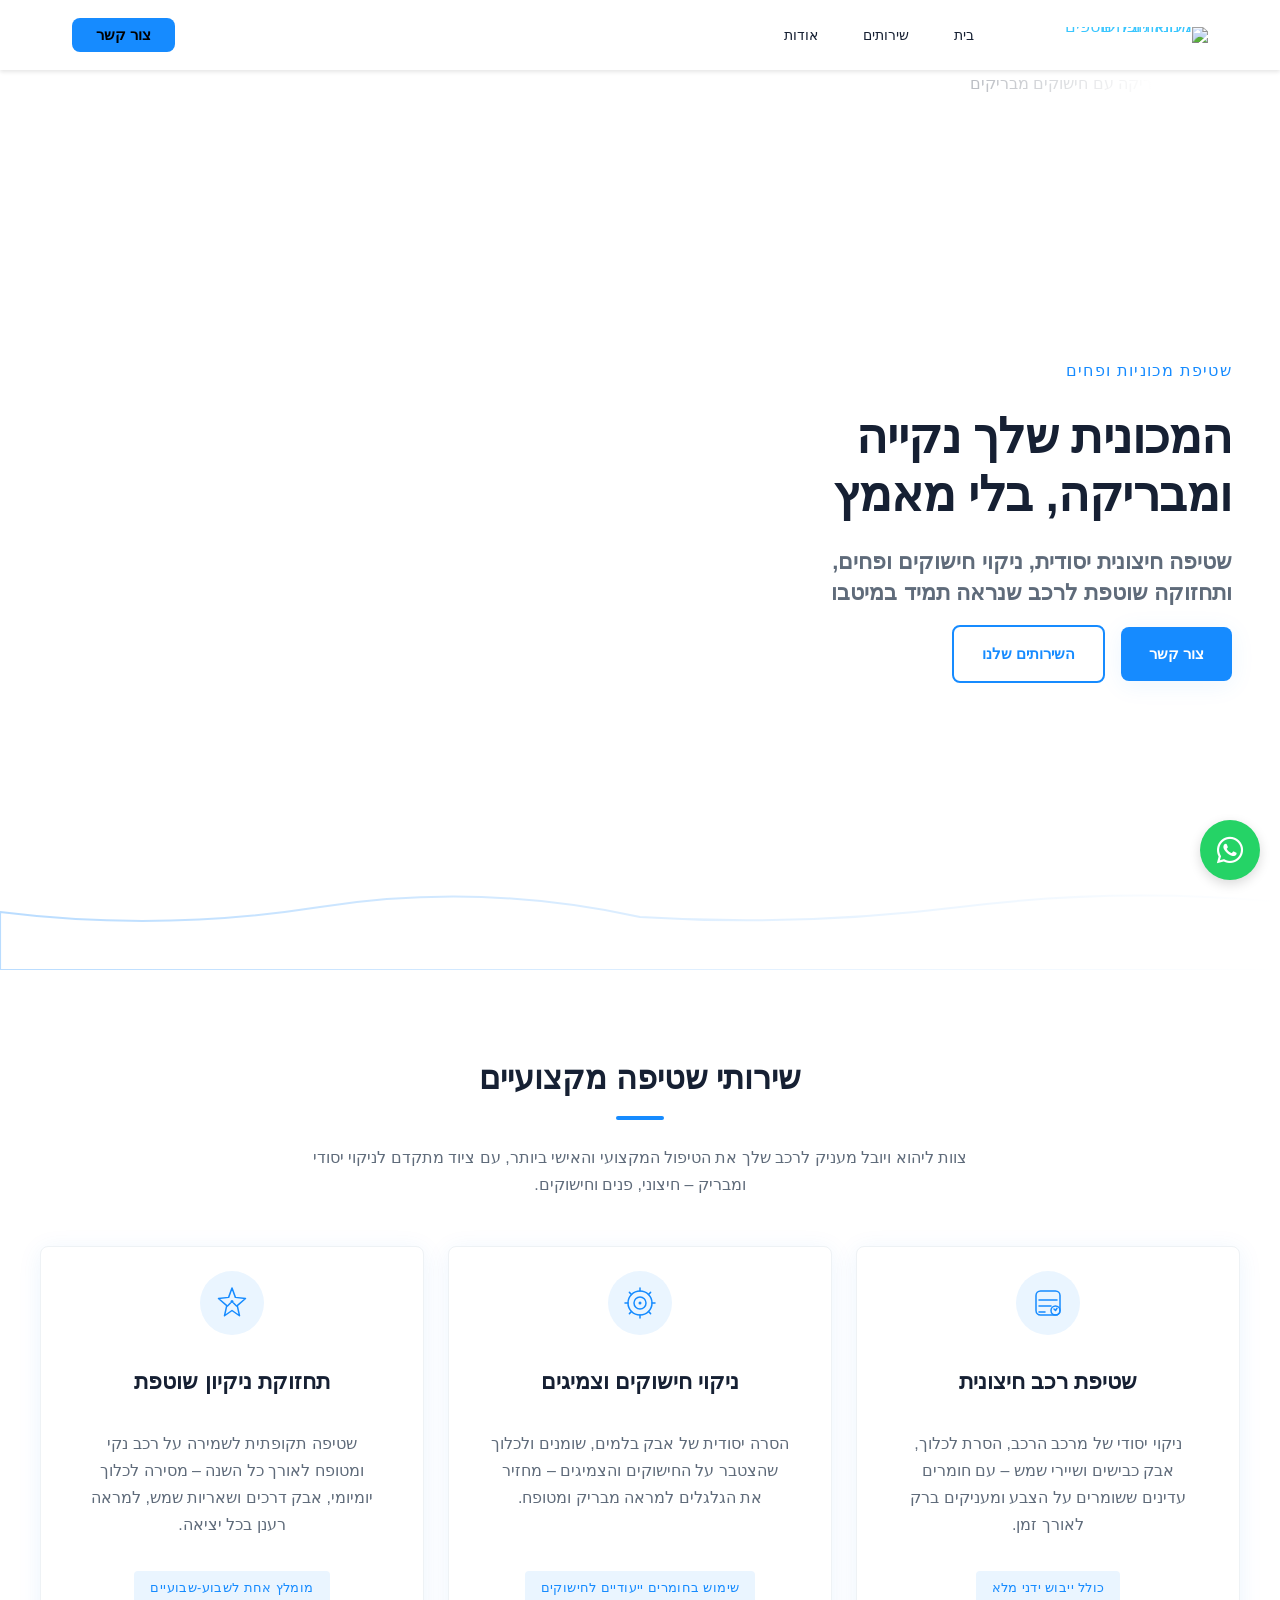
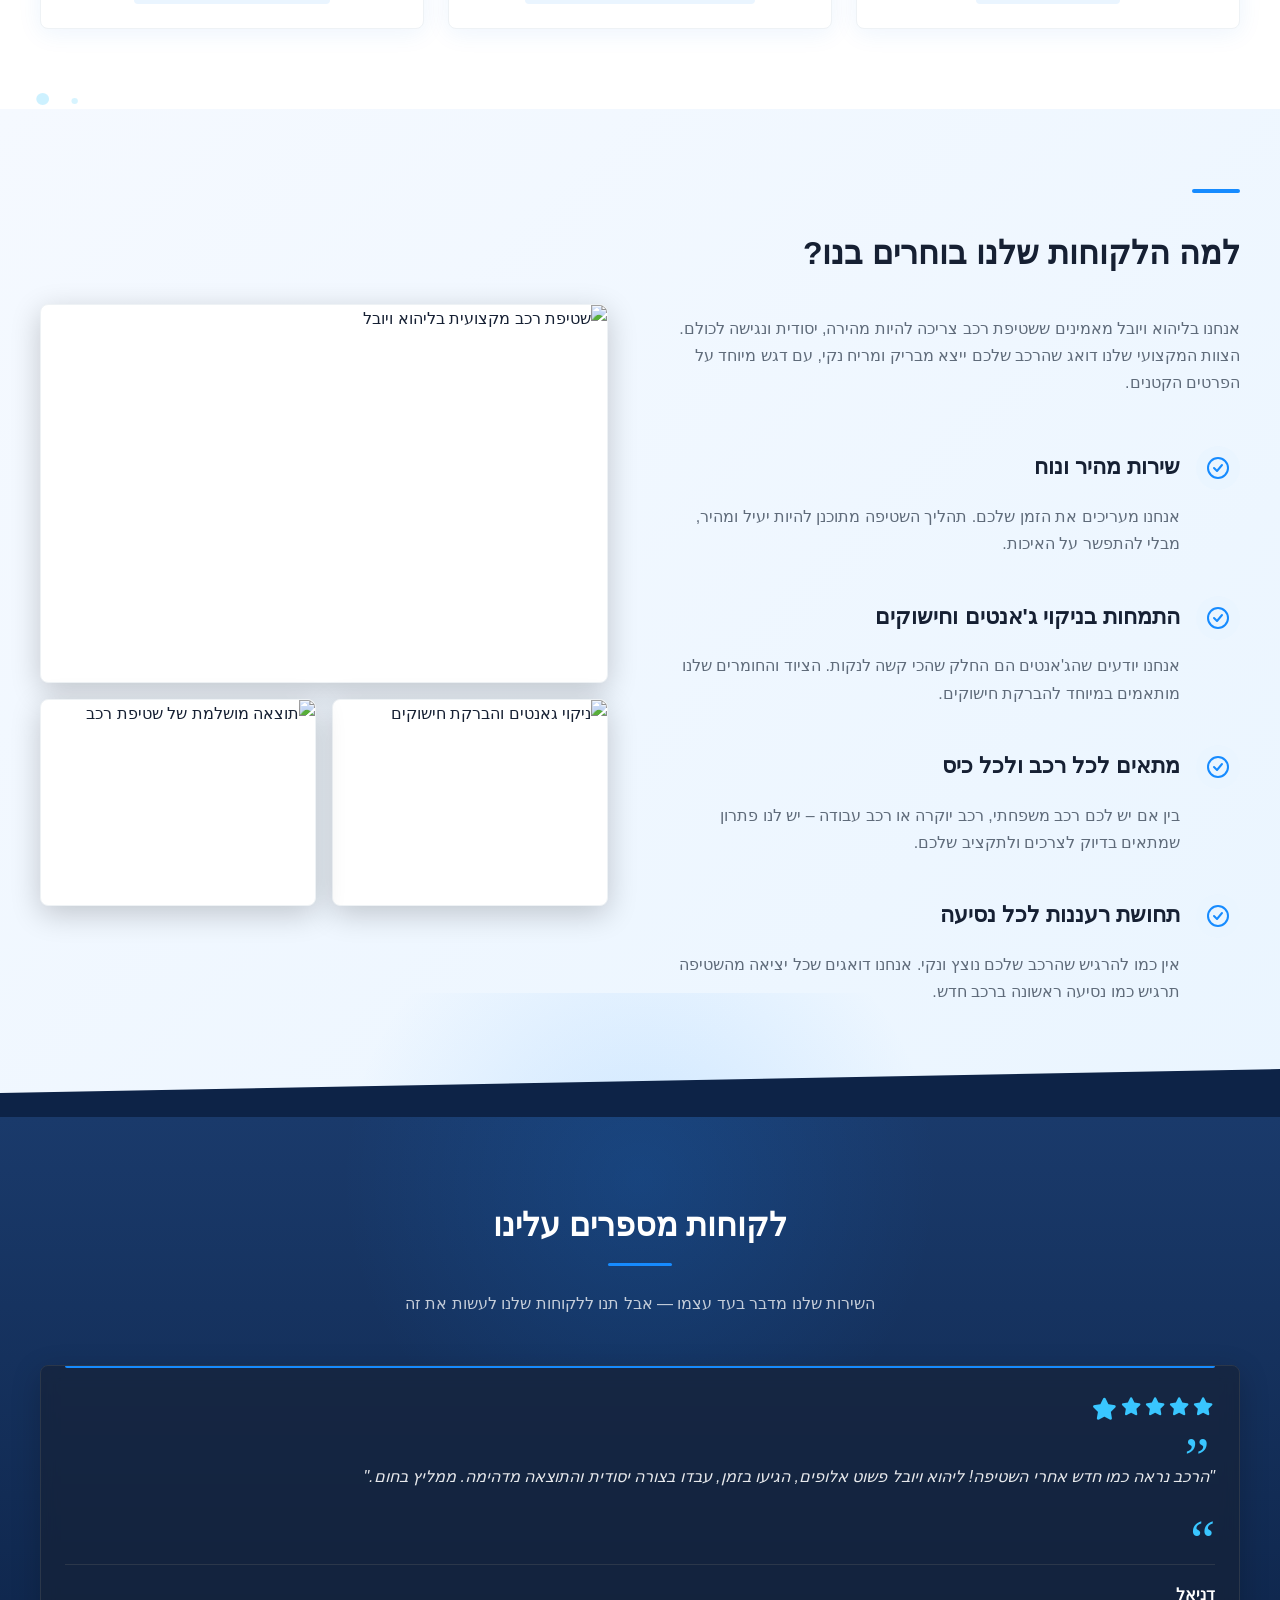
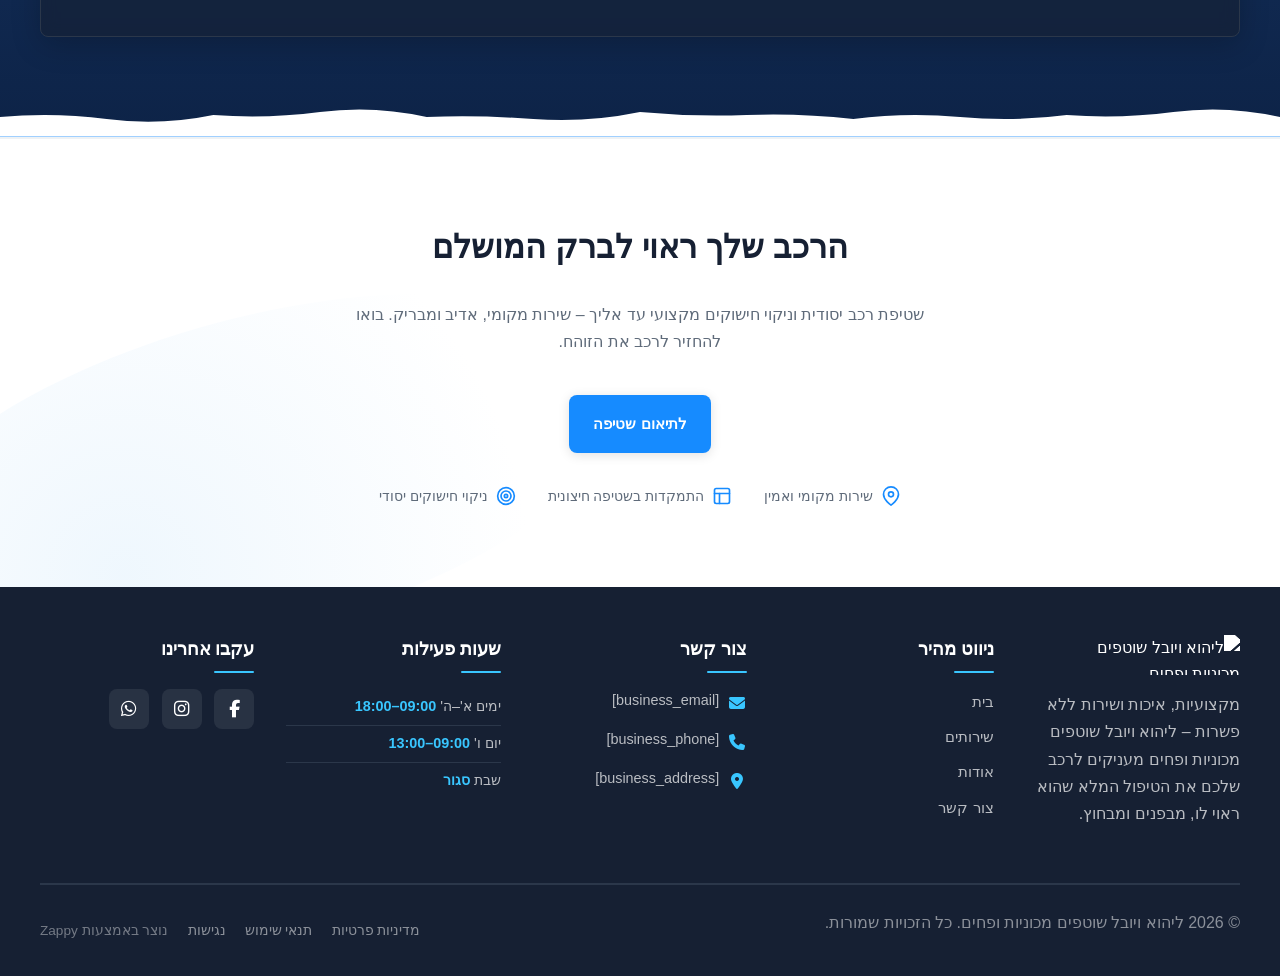
==== commit 0189a9be: "Incremental sync: 1 page(s) — update_section" ====
--- a/index.html
+++ b/index.html
@@ -352,15 +352,15 @@
   <nav class="navbar" dir="rtl">
   <button class="mobile-toggle" id="mobileToggle" aria-label="Menu">
     <svg class="hamburger-icon" width="24" height="24" viewBox="0 0 24 24" fill="none">
-      <path d="M3 12h18M3 6h18M3 18h18" stroke="currentColor" stroke-width="2" stroke-linecap="round"/>
+      <path d="M3 12h18M3 6h18M3 18h18" stroke="currentColor" stroke-width="2" stroke-linecap="round"></path>
     </svg>
     <svg class="close-icon" width="24" height="24" viewBox="0 0 24 24" fill="none" style="display: none;">
-      <path d="M18 6L6 18M6 6l12 12" stroke="currentColor" stroke-width="2" stroke-linecap="round"/>
+      <path d="M18 6L6 18M6 6l12 12" stroke="currentColor" stroke-width="2" stroke-linecap="round"></path>
     </svg>
   </button>
   <button class="phone-header-btn" data-phone="[business_phone]" aria-label="Call">
     <svg width="20" height="20" viewBox="0 0 24 24" fill="currentColor">
-      <path d="M22 16.92v3a2 2 0 0 1-2.18 2 19.79 19.79 0 0 1-8.63-3.07 19.5 19.5 0 0 1-6-6 19.79 19.79 0 0 1-3.07-8.67A2 2 0 0 1 4.11 2h3a2 2 0 0 1 2 1.72 12.84 12.84 0 0 0 .7 2.81 2 2 0 0 1-.45 2.11L8.09 9.91a16 16 0 0 0 6 6l1.27-1.27a2 2 0 0 1 2.11-.45 12.84 12.84 0 0 0 2.81.7A2 2 0 0 1 22 16.92z"/>
+      <path d="M22 16.92v3a2 2 0 0 1-2.18 2 19.79 19.79 0 0 1-8.63-3.07 19.5 19.5 0 0 1-6-6 19.79 19.79 0 0 1-3.07-8.67A2 2 0 0 1 4.11 2h3a2 2 0 0 1 2 1.72 12.84 12.84 0 0 0 .7 2.81 2 2 0 0 1-.45 2.11L8.09 9.91a16 16 0 0 0 6 6l1.27-1.27a2 2 0 0 1 2.11-.45 12.84 12.84 0 0 0 2.81.7A2 2 0 0 1 22 16.92z"></path>
     </svg>
   </button>
   <div class="nav-container">
@@ -848,12 +848,12 @@
     <svg data-no-icon-edit="true" aria-hidden="true" viewBox="0 0 1200 80" preserveAspectRatio="none" xmlns="http://www.w3.org/2000/svg">
       <defs>
         <linearGradient id="waterGlossGradient" x1="0%" y1="0%" x2="100%" y2="0%">
-          <stop offset="0%" stop-color="var(--primary)" stop-opacity="0.3"/>
-          <stop offset="100%" stop-color="var(--primary)" stop-opacity="0"/>
+          <stop offset="0%" stop-color="var(--primary)" stop-opacity="0.3"></stop>
+          <stop offset="100%" stop-color="var(--primary)" stop-opacity="0"></stop>
         </linearGradient>
       </defs>
-      <path d="M0,80 L0,20 Q150,40 300,15 T600,25 Q750,35 900,15 T1200,10 L1200,80 Z" fill="var(--bg-light)"/>
-      <path d="M0,80 L0,22 Q150,42 300,17 T600,27 Q750,37 900,17 T1200,12 L1200,80 Z" fill="var(--bg-light)" stroke="url(#waterGlossGradient)" stroke-width="2"/>
+      <path d="M0,80 L0,20 Q150,40 300,15 T600,25 Q750,35 900,15 T1200,10 L1200,80 Z" fill="var(--bg-light)"></path>
+      <path d="M0,80 L0,22 Q150,42 300,17 T600,27 Q750,37 900,17 T1200,12 L1200,80 Z" fill="var(--bg-light)" stroke="url(#waterGlossGradient)" stroke-width="2"></path>
     </svg>
   </div>
 </section>
@@ -869,12 +869,12 @@
       <article class="index-services-section__card">
         <div class="index-services-section__icon-wrap">
           <svg class="index-services-section__icon" data-element-type="icon" data-icon-type="svg" viewBox="0 0 48 48" fill="none" xmlns="http://www.w3.org/2000/svg">
-            <path d="M8 14C8 10.6863 10.6863 8 14 8H34C37.3137 8 40 10.6863 40 14V34C40 37.3137 37.3137 40 34 40H14C10.6863 40 8 37.3137 8 34V14Z" stroke="currentColor" stroke-width="2"/>
-            <path d="M12 20H36" stroke="currentColor" stroke-width="2" stroke-linecap="round"/>
-            <path d="M12 28H28" stroke="currentColor" stroke-width="2" stroke-linecap="round"/>
-            <path d="M12 36H20" stroke="currentColor" stroke-width="2" stroke-linecap="round"/>
-            <circle cx="34" cy="34" r="6" stroke="currentColor" stroke-width="2"/>
-            <path d="M32 32L34 34L36 31" stroke="currentColor" stroke-width="2" stroke-linecap="round" stroke-linejoin="round"/>
+            <path d="M8 14C8 10.6863 10.6863 8 14 8H34C37.3137 8 40 10.6863 40 14V34C40 37.3137 37.3137 40 34 40H14C10.6863 40 8 37.3137 8 34V14Z" stroke="currentColor" stroke-width="2"></path>
+            <path d="M12 20H36" stroke="currentColor" stroke-width="2" stroke-linecap="round"></path>
+            <path d="M12 28H28" stroke="currentColor" stroke-width="2" stroke-linecap="round"></path>
+            <path d="M12 36H20" stroke="currentColor" stroke-width="2" stroke-linecap="round"></path>
+            <circle cx="34" cy="34" r="6" stroke="currentColor" stroke-width="2"></circle>
+            <path d="M32 32L34 34L36 31" stroke="currentColor" stroke-width="2" stroke-linecap="round" stroke-linejoin="round"></path>
           </svg>
         </div>
         <h3 class="index-services-section__card-title">שטיפת רכב חיצונית</h3>
@@ -884,17 +884,17 @@
       <article class="index-services-section__card">
         <div class="index-services-section__icon-wrap">
           <svg class="index-services-section__icon" data-element-type="icon" data-icon-type="svg" viewBox="0 0 48 48" fill="none" xmlns="http://www.w3.org/2000/svg">
-            <circle cx="24" cy="24" r="16" stroke="currentColor" stroke-width="2"/>
-            <circle cx="24" cy="24" r="8" stroke="currentColor" stroke-width="2"/>
-            <circle cx="24" cy="24" r="2" fill="currentColor"/>
-            <path d="M24 8V4" stroke="currentColor" stroke-width="2" stroke-linecap="round"/>
-            <path d="M24 44V40" stroke="currentColor" stroke-width="2" stroke-linecap="round"/>
-            <path d="M8 24H4" stroke="currentColor" stroke-width="2" stroke-linecap="round"/>
-            <path d="M44 24H40" stroke="currentColor" stroke-width="2" stroke-linecap="round"/>
-            <path d="M12.6863 12.6863L9.85786 9.85786" stroke="currentColor" stroke-width="2" stroke-linecap="round"/>
-            <path d="M38.1421 38.1421L35.3137 35.3137" stroke="currentColor" stroke-width="2" stroke-linecap="round"/>
-            <path d="M35.3137 12.6863L38.1421 9.85786" stroke="currentColor" stroke-width="2" stroke-linecap="round"/>
-            <path d="M9.85786 38.1421L12.6863 35.3137" stroke="currentColor" stroke-width="2" stroke-linecap="round"/>
+            <circle cx="24" cy="24" r="16" stroke="currentColor" stroke-width="2"></circle>
+            <circle cx="24" cy="24" r="8" stroke="currentColor" stroke-width="2"></circle>
+            <circle cx="24" cy="24" r="2" fill="currentColor"></circle>
+            <path d="M24 8V4" stroke="currentColor" stroke-width="2" stroke-linecap="round"></path>
+            <path d="M24 44V40" stroke="currentColor" stroke-width="2" stroke-linecap="round"></path>
+            <path d="M8 24H4" stroke="currentColor" stroke-width="2" stroke-linecap="round"></path>
+            <path d="M44 24H40" stroke="currentColor" stroke-width="2" stroke-linecap="round"></path>
+            <path d="M12.6863 12.6863L9.85786 9.85786" stroke="currentColor" stroke-width="2" stroke-linecap="round"></path>
+            <path d="M38.1421 38.1421L35.3137 35.3137" stroke="currentColor" stroke-width="2" stroke-linecap="round"></path>
+            <path d="M35.3137 12.6863L38.1421 9.85786" stroke="currentColor" stroke-width="2" stroke-linecap="round"></path>
+            <path d="M9.85786 38.1421L12.6863 35.3137" stroke="currentColor" stroke-width="2" stroke-linecap="round"></path>
           </svg>
         </div>
         <h3 class="index-services-section__card-title">ניקוי חישוקים וצמיגים</h3>
@@ -904,10 +904,10 @@
       <article class="index-services-section__card">
         <div class="index-services-section__icon-wrap">
           <svg class="index-services-section__icon" data-element-type="icon" data-icon-type="svg" viewBox="0 0 48 48" fill="none" xmlns="http://www.w3.org/2000/svg">
-            <path d="M24 4L28.5 16.5L42 18L31 27.5L34 41L24 34L14 41L17 27.5L6 18L19.5 16.5L24 4Z" stroke="currentColor" stroke-width="2" stroke-linejoin="round"/>
-            <circle cx="24" cy="22" r="2" fill="currentColor"/>
-            <path d="M18 28L22 24" stroke="currentColor" stroke-width="2" stroke-linecap="round"/>
-            <path d="M30 28L26 24" stroke="currentColor" stroke-width="2" stroke-linecap="round"/>
+            <path d="M24 4L28.5 16.5L42 18L31 27.5L34 41L24 34L14 41L17 27.5L6 18L19.5 16.5L24 4Z" stroke="currentColor" stroke-width="2" stroke-linejoin="round"></path>
+            <circle cx="24" cy="22" r="2" fill="currentColor"></circle>
+            <path d="M18 28L22 24" stroke="currentColor" stroke-width="2" stroke-linecap="round"></path>
+            <path d="M30 28L26 24" stroke="currentColor" stroke-width="2" stroke-linecap="round"></path>
           </svg>
         </div>
         <h3 class="index-services-section__card-title">תחזוקת ניקיון שוטפת</h3>
@@ -919,13 +919,13 @@
   <div class="index-services-section__divider-wrapper" aria-hidden="true" data-no-icon-edit="true">
     <svg viewBox="0 0 1200 80" preserveAspectRatio="none" xmlns="http://www.w3.org/2000/svg">
       <defs>
-        <path id="index-services-wave" d="M0,80 L0,30 Q75,20 150,32 T300,28 Q375,24 450,34 T600,30 Q675,26 750,36 T900,32 Q975,28 1050,38 T1200,30 L1200,80 Z"/>
-        <clipPath id="index-services-clip"><use href="#index-services-wave"/></clipPath>
+        <path id="index-services-wave" d="M0,80 L0,30 Q75,20 150,32 T300,28 Q375,24 450,34 T600,30 Q675,26 750,36 T900,32 Q975,28 1050,38 T1200,30 L1200,80 Z"></path>
+        <clipPath id="index-services-clip"><use href="#index-services-wave"></use></clipPath>
       </defs>
-      <use href="#index-services-wave" fill="var(--bg-light)"/>
+      <use href="#index-services-wave" fill="var(--bg-light)"></use>
       <g clip-path="url(#index-services-clip)">
-        <circle cx="40" cy="70" r="6" fill="var(--accent)" opacity="0.25"/>
-        <circle cx="70" cy="72" r="3" fill="var(--accent)" opacity="0.2"/>
+        <circle cx="40" cy="70" r="6" fill="var(--accent)" opacity="0.25"></circle>
+        <circle cx="70" cy="72" r="3" fill="var(--accent)" opacity="0.2"></circle>
       </g>
     </svg>
   </div>
@@ -945,8 +945,8 @@
         <li class="index-benefits-section__list-item">
           <div class="index-benefits-section__icon-wrapper">
             <svg data-element-type="icon" data-icon-type="svg" viewBox="0 0 24 24" fill="none" xmlns="http://www.w3.org/2000/svg" aria-hidden="true">
-              <circle cx="12" cy="12" r="10" stroke="currentColor" stroke-width="2" fill="none"/>
-              <path d="M8 12L11 15L16 9" stroke="currentColor" stroke-width="2" stroke-linecap="round" stroke-linejoin="round"/>
+              <circle cx="12" cy="12" r="10" stroke="currentColor" stroke-width="2" fill="none"></circle>
+              <path d="M8 12L11 15L16 9" stroke="currentColor" stroke-width="2" stroke-linecap="round" stroke-linejoin="round"></path>
             </svg>
           </div>
           <div class="index-benefits-section__item-content">
@@ -957,8 +957,8 @@
         <li class="index-benefits-section__list-item">
           <div class="index-benefits-section__icon-wrapper">
             <svg data-element-type="icon" data-icon-type="svg" viewBox="0 0 24 24" fill="none" xmlns="http://www.w3.org/2000/svg" aria-hidden="true">
-              <circle cx="12" cy="12" r="10" stroke="currentColor" stroke-width="2" fill="none"/>
-              <path d="M8 12L11 15L16 9" stroke="currentColor" stroke-width="2" stroke-linecap="round" stroke-linejoin="round"/>
+              <circle cx="12" cy="12" r="10" stroke="currentColor" stroke-width="2" fill="none"></circle>
+              <path d="M8 12L11 15L16 9" stroke="currentColor" stroke-width="2" stroke-linecap="round" stroke-linejoin="round"></path>
             </svg>
           </div>
           <div class="index-benefits-section__item-content">
@@ -969,8 +969,8 @@
         <li class="index-benefits-section__list-item">
           <div class="index-benefits-section__icon-wrapper">
             <svg data-element-type="icon" data-icon-type="svg" viewBox="0 0 24 24" fill="none" xmlns="http://www.w3.org/2000/svg" aria-hidden="true">
-              <circle cx="12" cy="12" r="10" stroke="currentColor" stroke-width="2" fill="none"/>
-              <path d="M8 12L11 15L16 9" stroke="currentColor" stroke-width="2" stroke-linecap="round" stroke-linejoin="round"/>
+              <circle cx="12" cy="12" r="10" stroke="currentColor" stroke-width="2" fill="none"></circle>
+              <path d="M8 12L11 15L16 9" stroke="currentColor" stroke-width="2" stroke-linecap="round" stroke-linejoin="round"></path>
             </svg>
           </div>
           <div class="index-benefits-section__item-content">
@@ -981,8 +981,8 @@
         <li class="index-benefits-section__list-item">
           <div class="index-benefits-section__icon-wrapper">
             <svg data-element-type="icon" data-icon-type="svg" viewBox="0 0 24 24" fill="none" xmlns="http://www.w3.org/2000/svg" aria-hidden="true">
-              <circle cx="12" cy="12" r="10" stroke="currentColor" stroke-width="2" fill="none"/>
-              <path d="M8 12L11 15L16 9" stroke="currentColor" stroke-width="2" stroke-linecap="round" stroke-linejoin="round"/>
+              <circle cx="12" cy="12" r="10" stroke="currentColor" stroke-width="2" fill="none"></circle>
+              <path d="M8 12L11 15L16 9" stroke="currentColor" stroke-width="2" stroke-linecap="round" stroke-linejoin="round"></path>
             </svg>
           </div>
           <div class="index-benefits-section__item-content">
@@ -1012,12 +1012,12 @@
   <!-- Bottom Divider: Clean Angled Silver Band -->
   <div class="index-benefits-section__divider-wrapper" aria-hidden="true" data-no-icon-edit="true">
     <svg data-no-icon-edit="true" aria-hidden="true" viewBox="0 0 1200 48" preserveAspectRatio="none" xmlns="http://www.w3.org/2000/svg">
-      <path d="M0,48 L0,24 L1200,0 L1200,48 Z" fill="#0D2347"/>
+      <path d="M0,48 L0,24 L1200,0 L1200,48 Z" fill="#0D2347"></path>
     </svg>
   </div>
 </section>
 
-<section data-band-index="3" class="index-testimonials-section" data-layout-spec="בית-testimonials" dir="rtl">
+<section data-band-index="3" class="index-testimonials-section" data-layout-spec="בית-testimonials" dir="rtl" id="index-testimonials-section">
     <div class="testimonials-bg-glow"></div>
     <div class="testimonials-container">
         <div class="testimonials-header">
@@ -1025,74 +1025,34 @@
             <div class="testimonials-underline"></div>
             <p class="testimonials-subtitle">השירות שלנו מדבר בעד עצמו — אבל תנו ללקוחות שלנו לעשות את זה</p>
         </div>
-        <div class="testimonials-grid">
-            <!-- Card 1 -->
-            <article class="testimonial-card">
+        <article class="testimonial-card">
                 <div class="testimonial-accent-line"></div>
                 <div class="testimonial-stars" aria-label="5 out of 5 stars">
-                    <i class="fas fa-star"></i>
-                    <i class="fas fa-star"></i>
-                    <i class="fas fa-star"></i>
-                    <i class="fas fa-star"></i>
-                    <i class="fas fa-star"></i>
+                    <i class="fas fa-star" data-element-type="icon" data-element-id="icon-1783342029261-6ekl80kvn" data-icon-type="fontawesome" style="pointer-events: auto; cursor: pointer;"></i>
+                    <i class="fas fa-star" data-element-type="icon" data-element-id="icon-1783342029261-r1t3aqd46" data-icon-type="fontawesome" style="pointer-events: auto; cursor: pointer;"></i>
+                    <i class="fas fa-star" data-element-type="icon" data-element-id="icon-1783342029261-mst3j1598" data-icon-type="fontawesome" style="pointer-events: auto; cursor: pointer;"></i>
+                    <i class="fas fa-star" data-element-type="icon" data-element-id="icon-1783342029261-l75x73qlu" data-icon-type="fontawesome" style="pointer-events: auto; cursor: pointer;"></i>
+                    <i class="fas fa-star" data-element-type="icon" data-element-id="icon-1783342029261-m4i96x0xr" data-icon-type="fontawesome" style="pointer-events: auto; cursor: pointer; font-size: 22px !important; color: rgb(57, 198, 255);"></i>
                 </div>
                 <blockquote class="testimonial-quote">
-                    <p>"הרכב נראה כמו חדש אחרי השטיפה! ליהוא ויובל פשוט אלופים, הגיעו בזמן, עבדו בצורה יסודית והתוצאה מדהימה. ממליץ בחום."</p>
+                    <p style="">"הרכב נראה כמו חדש אחרי השטיפה! ליהוא ויובל פשוט אלופים, הגיעו בזמן, עבדו בצורה יסודית והתוצאה מדהימה. ממליץ בחום."</p>
                 </blockquote>
-                <div class="testimonial-author">
-                    <span class="testimonial-name">דניאל א.</span>
-                    <span class="testimonial-role">לקוח קבוע, תל אביב</span>
+                <div class="testimonial-author" style="">
+                    <span class="testimonial-name">דניאל&nbsp;</span>
                 </div>
             </article>
-            <!-- Card 2 -->
-            <article class="testimonial-card">
-                <div class="testimonial-accent-line"></div>
-                <div class="testimonial-stars" aria-label="5 out of 5 stars">
-                    <i class="fas fa-star"></i>
-                    <i class="fas fa-star"></i>
-                    <i class="fas fa-star"></i>
-                    <i class="fas fa-star"></i>
-                    <i class="fas fa-star"></i>
-                </div>
-                <blockquote class="testimonial-quote">
-                    <p>"הג'אנטים שלי מעולם לא נראו כל כך מבריקים! שטיפת הפחים אצלם זה פשוט וואו. שירות אדיב, מחיר הוגן, ותקשורת מצוינת לכל אורך הדרך."</p>
-                </blockquote>
-                <div class="testimonial-author">
-                    <span class="testimonial-name">מיכל ש.</span>
-                    <span class="testimonial-role">בעלת רכב פרטי, רמת גן</span>
-                </div>
-            </article>
-            <!-- Card 3 -->
-            <article class="testimonial-card">
-                <div class="testimonial-accent-line"></div>
-                <div class="testimonial-stars" aria-label="5 out of 5 stars">
-                    <i class="fas fa-star"></i>
-                    <i class="fas fa-star"></i>
-                    <i class="fas fa-star"></i>
-                    <i class="fas fa-star"></i>
-                    <i class="fas fa-star"></i>
-                </div>
-                <blockquote class="testimonial-quote">
-                    <p>"שירות מקצועי ואמין, הכי טוב שיש! הרכב שלי יצא נקי ומבריק, אפשר ממש להרגיש את ההשקעה. תודה רבה חבר'ה, אין עליכם!"</p>
-                </blockquote>
-                <div class="testimonial-author">
-                    <span class="testimonial-name">אבי ל.</span>
-                    <span class="testimonial-role">נהג מונית, גבעתיים</span>
-                </div>
-            </article>
-        </div>
     </div>
     <div class="testimonials-divider-wrapper">
         <svg data-no-icon-edit="true" aria-hidden="true" viewBox="0 0 1200 80" preserveAspectRatio="none" xmlns="http://www.w3.org/2000/svg">
             <defs>
                 <linearGradient id="divider-grad" x1="0%" y1="0%" x2="100%" y2="0%">
-                    <stop offset="0%" stop-color="#FFFFFF" stop-opacity="0.05"/>
-                    <stop offset="50%" stop-color="#FFFFFF" stop-opacity="0.25"/>
-                    <stop offset="100%" stop-color="#FFFFFF" stop-opacity="0.05"/>
+                    <stop offset="0%" stop-color="#FFFFFF" stop-opacity="0.05"></stop>
+                    <stop offset="50%" stop-color="#FFFFFF" stop-opacity="0.25"></stop>
+                    <stop offset="100%" stop-color="#FFFFFF" stop-opacity="0.05"></stop>
                 </linearGradient>
             </defs>
-            <path d="M0,80 L0,60 Q50,55 100,62 T200,58 Q250,62 300,55 T400,60 Q450,58 500,62 T600,55 Q650,60 700,58 T800,62 Q850,55 900,60 T1000,58 Q1050,62 1100,55 T1200,60 L1200,80 Z" fill="var(--bg-light)"/>
-            <rect x="0" y="79" width="1200" height="1" fill="var(--primary)" opacity="0.4"/>
+            <path d="M0,80 L0,60 Q50,55 100,62 T200,58 Q250,62 300,55 T400,60 Q450,58 500,62 T600,55 Q650,60 700,58 T800,62 Q850,55 900,60 T1000,58 Q1050,62 1100,55 T1200,60 L1200,80 Z" fill="var(--bg-light)"></path>
+            <rect x="0" y="79" width="1200" height="1" fill="var(--primary)" opacity="0.4"></rect>
         </svg>
     </div>
 </section>
@@ -1104,15 +1064,15 @@
     <a href="/contact" class="index-cta-section__button">לתיאום שטיפה</a>
     <div class="index-cta-section__trust-notes">
       <div class="index-cta-section__trust-item">
-        <svg class="index-cta-section__trust-icon" data-element-type="icon" data-icon-type="svg" viewBox="0 0 24 24" width="20" height="20" fill="none" stroke="currentColor" stroke-width="2" stroke-linecap="round" stroke-linejoin="round"><path d="M21 10c0 7-9 13-9 13s-9-6-9-13a9 9 0 0 1 18 0z"/><circle cx="12" cy="10" r="3"/></svg>
+        <svg class="index-cta-section__trust-icon" data-element-type="icon" data-icon-type="svg" viewBox="0 0 24 24" width="20" height="20" fill="none" stroke="currentColor" stroke-width="2" stroke-linecap="round" stroke-linejoin="round"><path d="M21 10c0 7-9 13-9 13s-9-6-9-13a9 9 0 0 1 18 0z"></path><circle cx="12" cy="10" r="3"></circle></svg>
         <span>שירות מקומי ואמין</span>
       </div>
       <div class="index-cta-section__trust-item">
-        <svg class="index-cta-section__trust-icon" data-element-type="icon" data-icon-type="svg" viewBox="0 0 24 24" width="20" height="20" fill="none" stroke="currentColor" stroke-width="2" stroke-linecap="round" stroke-linejoin="round"><rect x="3" y="3" width="18" height="18" rx="2" ry="2"/><line x1="3" y1="9" x2="21" y2="9"/><line x1="9" y1="21" x2="9" y2="9"/></svg>
+        <svg class="index-cta-section__trust-icon" data-element-type="icon" data-icon-type="svg" viewBox="0 0 24 24" width="20" height="20" fill="none" stroke="currentColor" stroke-width="2" stroke-linecap="round" stroke-linejoin="round"><rect x="3" y="3" width="18" height="18" rx="2" ry="2"></rect><line x1="3" y1="9" x2="21" y2="9"></line><line x1="9" y1="21" x2="9" y2="9"></line></svg>
         <span>התמקדות בשטיפה חיצונית</span>
       </div>
       <div class="index-cta-section__trust-item">
-        <svg class="index-cta-section__trust-icon" data-element-type="icon" data-icon-type="svg" viewBox="0 0 24 24" width="20" height="20" fill="none" stroke="currentColor" stroke-width="2" stroke-linecap="round" stroke-linejoin="round"><circle cx="12" cy="12" r="10"/><circle cx="12" cy="12" r="6"/><circle cx="12" cy="12" r="2"/></svg>
+        <svg class="index-cta-section__trust-icon" data-element-type="icon" data-icon-type="svg" viewBox="0 0 24 24" width="20" height="20" fill="none" stroke="currentColor" stroke-width="2" stroke-linecap="round" stroke-linejoin="round"><circle cx="12" cy="12" r="10"></circle><circle cx="12" cy="12" r="6"></circle><circle cx="12" cy="12" r="2"></circle></svg>
         <span>ניקוי חישוקים יסודי</span>
       </div>
     </div>
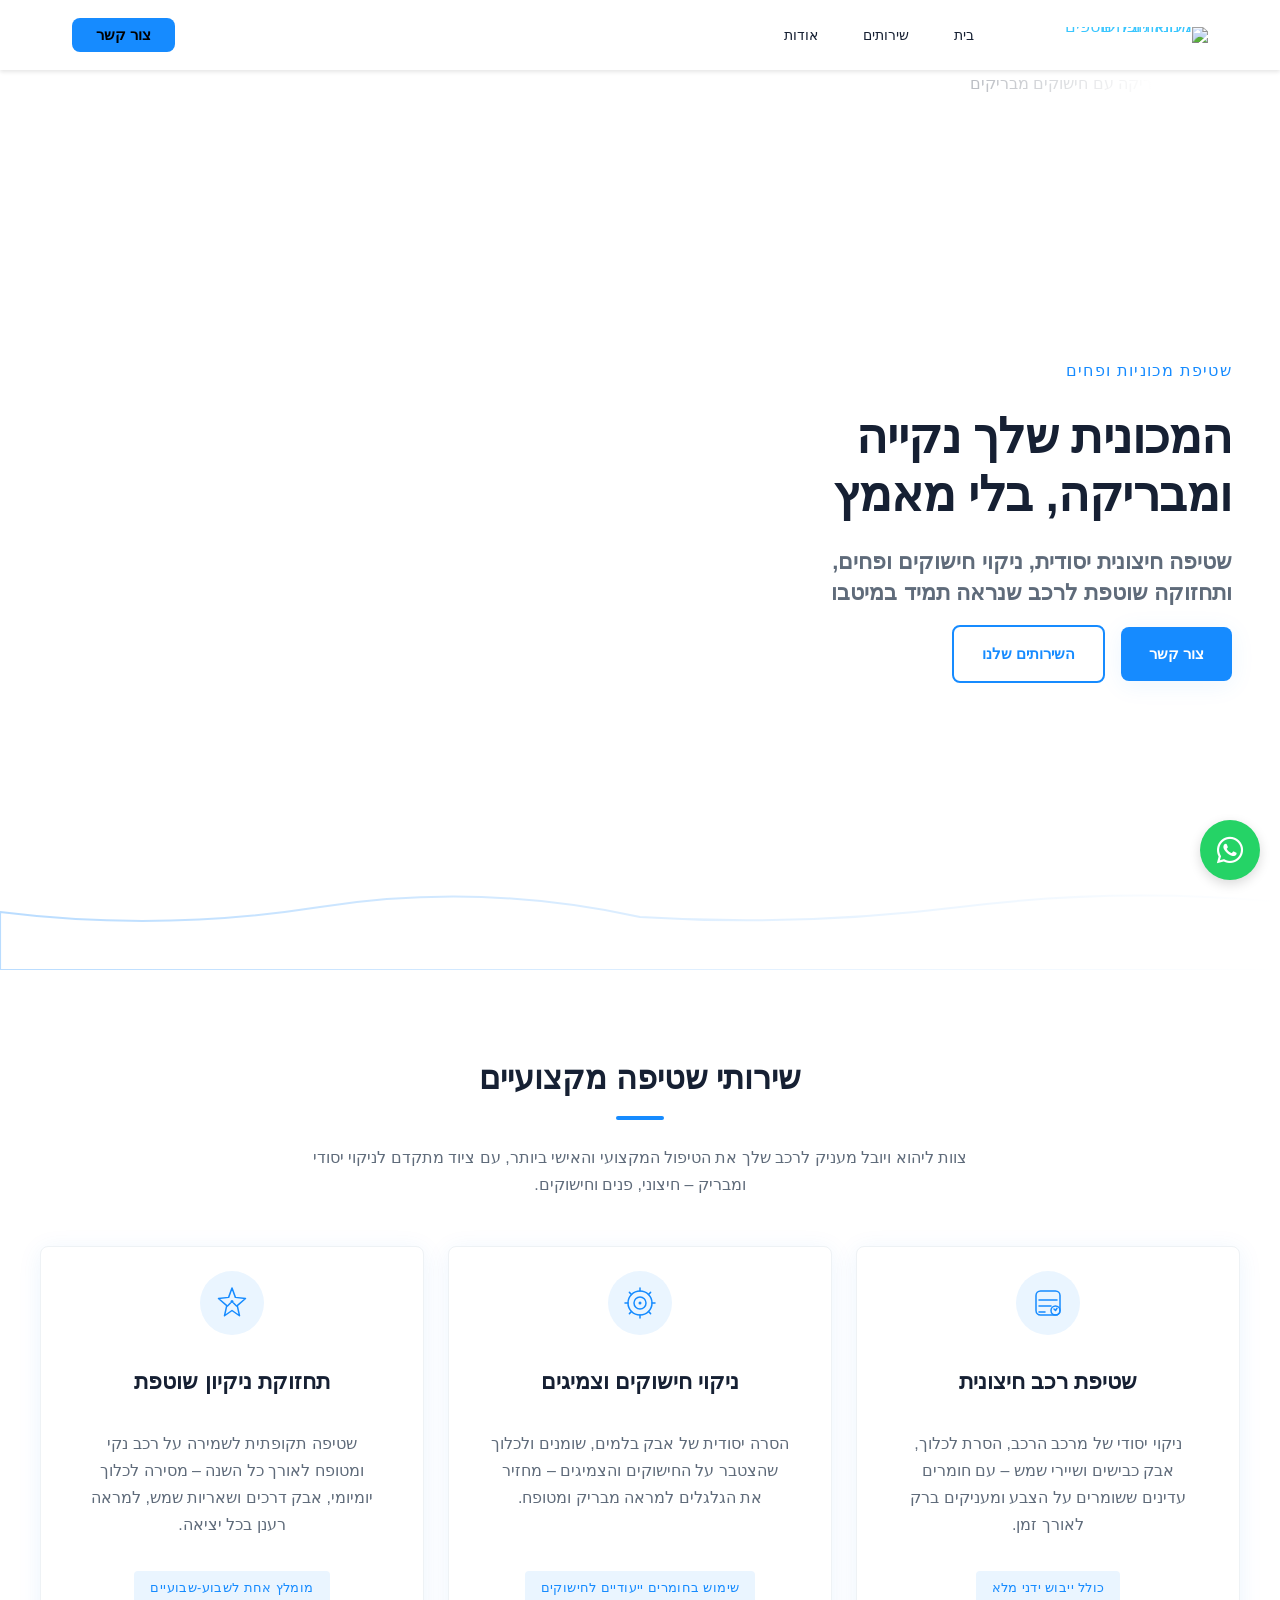
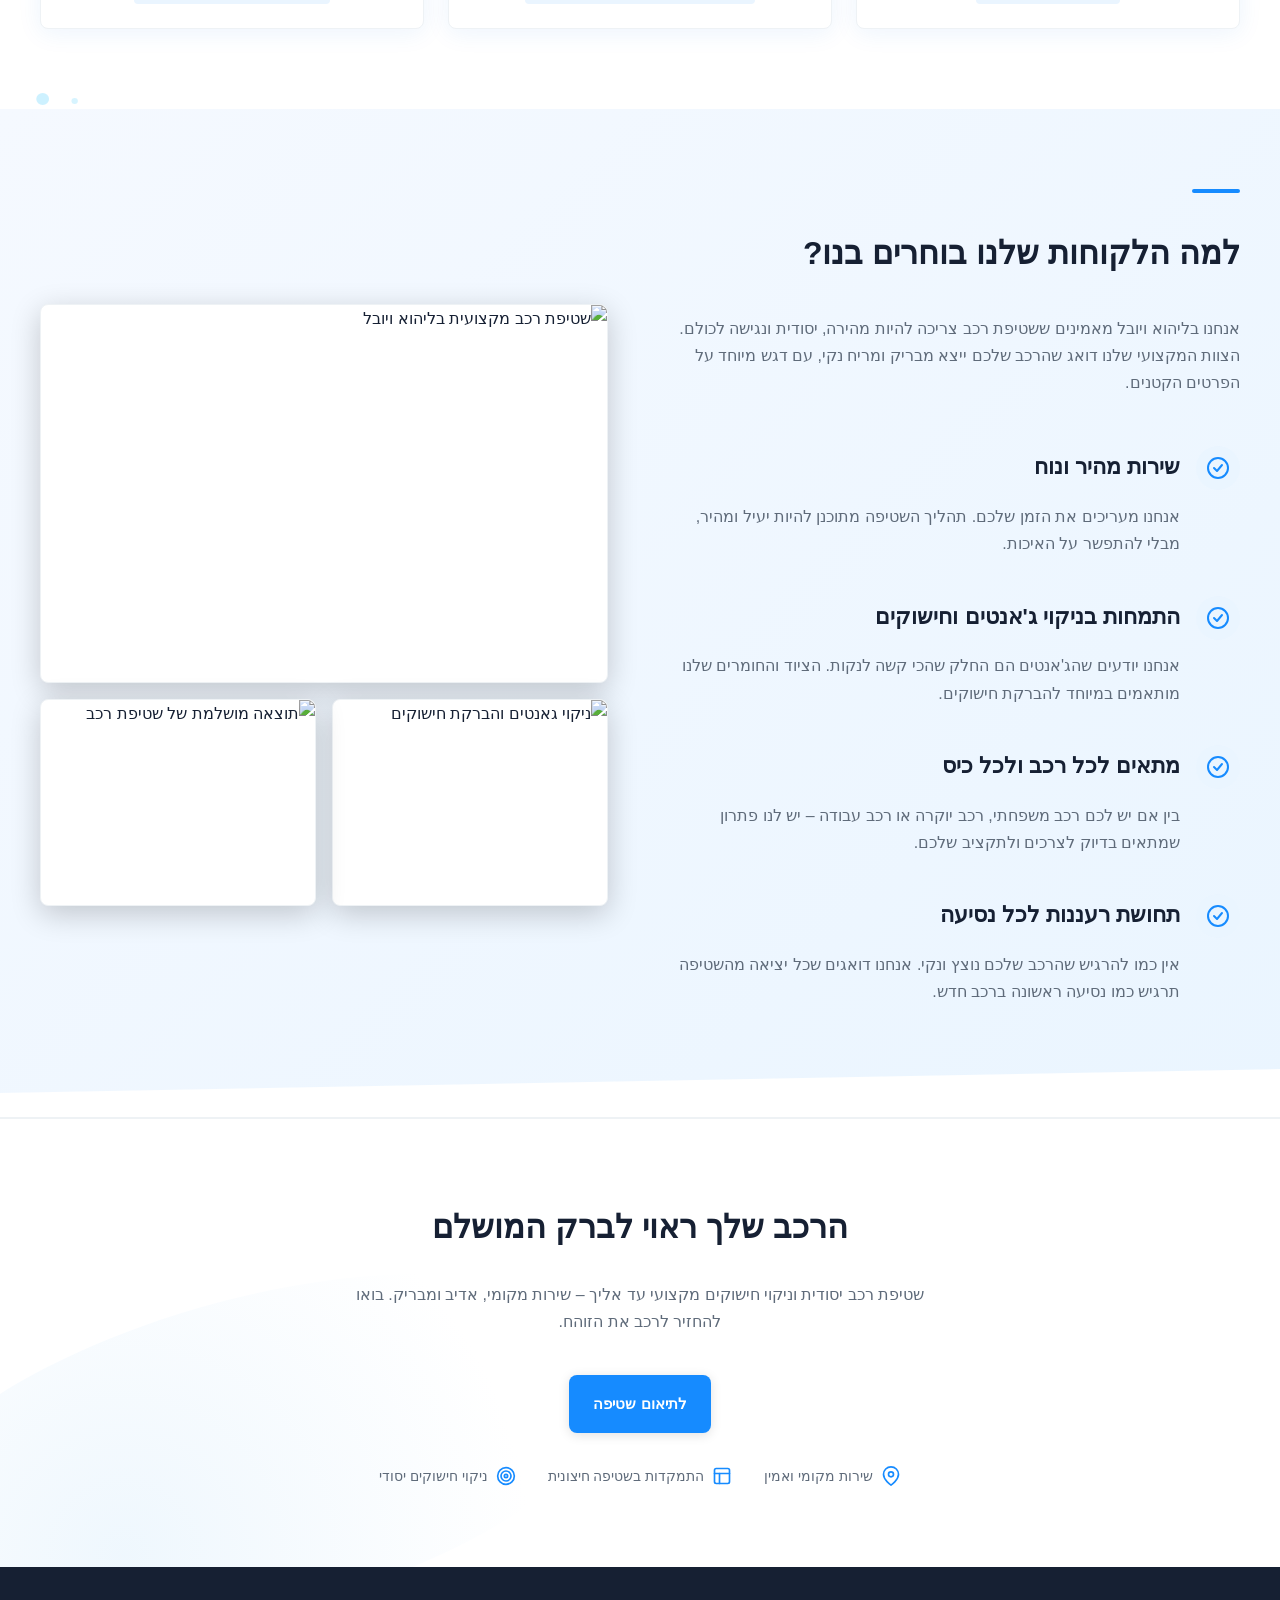
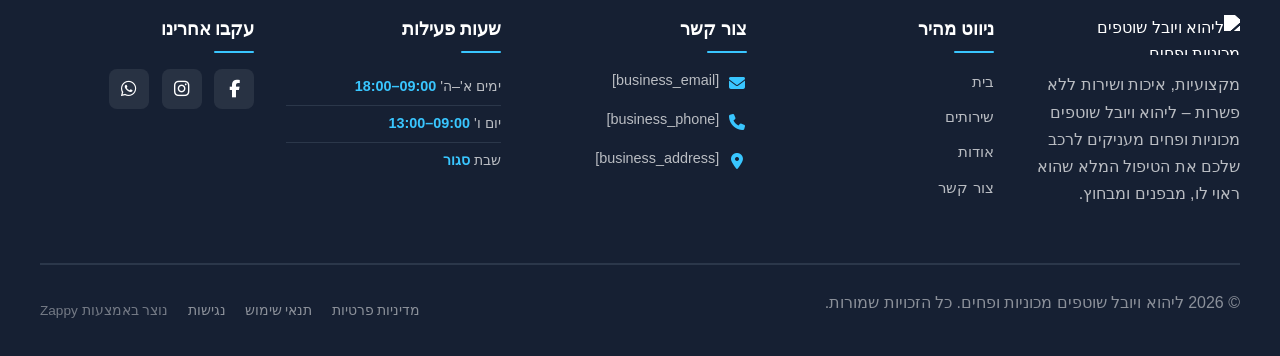
==== commit 4b1cf0eb: "Background sync: Progressive GitHub Sync" ====
--- a/index.html
+++ b/index.html
@@ -1012,50 +1012,12 @@
   <!-- Bottom Divider: Clean Angled Silver Band -->
   <div class="index-benefits-section__divider-wrapper" aria-hidden="true" data-no-icon-edit="true">
     <svg data-no-icon-edit="true" aria-hidden="true" viewBox="0 0 1200 48" preserveAspectRatio="none" xmlns="http://www.w3.org/2000/svg">
-      <path d="M0,48 L0,24 L1200,0 L1200,48 Z" fill="#0D2347"></path>
+      <path d="M0,48 L0,24 L1200,0 L1200,48 Z" fill="var(--bg-light)"></path>
     </svg>
   </div>
 </section>
 
-<section data-band-index="3" class="index-testimonials-section" data-layout-spec="בית-testimonials" dir="rtl" id="index-testimonials-section">
-    <div class="testimonials-bg-glow"></div>
-    <div class="testimonials-container">
-        <div class="testimonials-header">
-            <h2 class="testimonials-title">לקוחות מספרים עלינו</h2>
-            <div class="testimonials-underline"></div>
-            <p class="testimonials-subtitle">השירות שלנו מדבר בעד עצמו — אבל תנו ללקוחות שלנו לעשות את זה</p>
-        </div>
-        <article class="testimonial-card">
-                <div class="testimonial-accent-line"></div>
-                <div class="testimonial-stars" aria-label="5 out of 5 stars">
-                    <i class="fas fa-star" data-element-type="icon" data-element-id="icon-1783342029261-6ekl80kvn" data-icon-type="fontawesome" style="pointer-events: auto; cursor: pointer;"></i>
-                    <i class="fas fa-star" data-element-type="icon" data-element-id="icon-1783342029261-r1t3aqd46" data-icon-type="fontawesome" style="pointer-events: auto; cursor: pointer;"></i>
-                    <i class="fas fa-star" data-element-type="icon" data-element-id="icon-1783342029261-mst3j1598" data-icon-type="fontawesome" style="pointer-events: auto; cursor: pointer;"></i>
-                    <i class="fas fa-star" data-element-type="icon" data-element-id="icon-1783342029261-l75x73qlu" data-icon-type="fontawesome" style="pointer-events: auto; cursor: pointer;"></i>
-                    <i class="fas fa-star" data-element-type="icon" data-element-id="icon-1783342029261-m4i96x0xr" data-icon-type="fontawesome" style="pointer-events: auto; cursor: pointer; font-size: 22px !important; color: rgb(57, 198, 255);"></i>
-                </div>
-                <blockquote class="testimonial-quote">
-                    <p style="">"הרכב נראה כמו חדש אחרי השטיפה! ליהוא ויובל פשוט אלופים, הגיעו בזמן, עבדו בצורה יסודית והתוצאה מדהימה. ממליץ בחום."</p>
-                </blockquote>
-                <div class="testimonial-author" style="">
-                    <span class="testimonial-name">דניאל&nbsp;</span>
-                </div>
-            </article>
-    </div>
-    <div class="testimonials-divider-wrapper">
-        <svg data-no-icon-edit="true" aria-hidden="true" viewBox="0 0 1200 80" preserveAspectRatio="none" xmlns="http://www.w3.org/2000/svg">
-            <defs>
-                <linearGradient id="divider-grad" x1="0%" y1="0%" x2="100%" y2="0%">
-                    <stop offset="0%" stop-color="#FFFFFF" stop-opacity="0.05"></stop>
-                    <stop offset="50%" stop-color="#FFFFFF" stop-opacity="0.25"></stop>
-                    <stop offset="100%" stop-color="#FFFFFF" stop-opacity="0.05"></stop>
-                </linearGradient>
-            </defs>
-            <path d="M0,80 L0,60 Q50,55 100,62 T200,58 Q250,62 300,55 T400,60 Q450,58 500,62 T600,55 Q650,60 700,58 T800,62 Q850,55 900,60 T1000,58 Q1050,62 1100,55 T1200,60 L1200,80 Z" fill="var(--bg-light)"></path>
-            <rect x="0" y="79" width="1200" height="1" fill="var(--primary)" opacity="0.4"></rect>
-        </svg>
-    </div>
-</section>
+
 
 <section data-band-index="4" class="index-cta-section" data-layout-spec="בית-cta">
   <div class="index-cta-section__container">
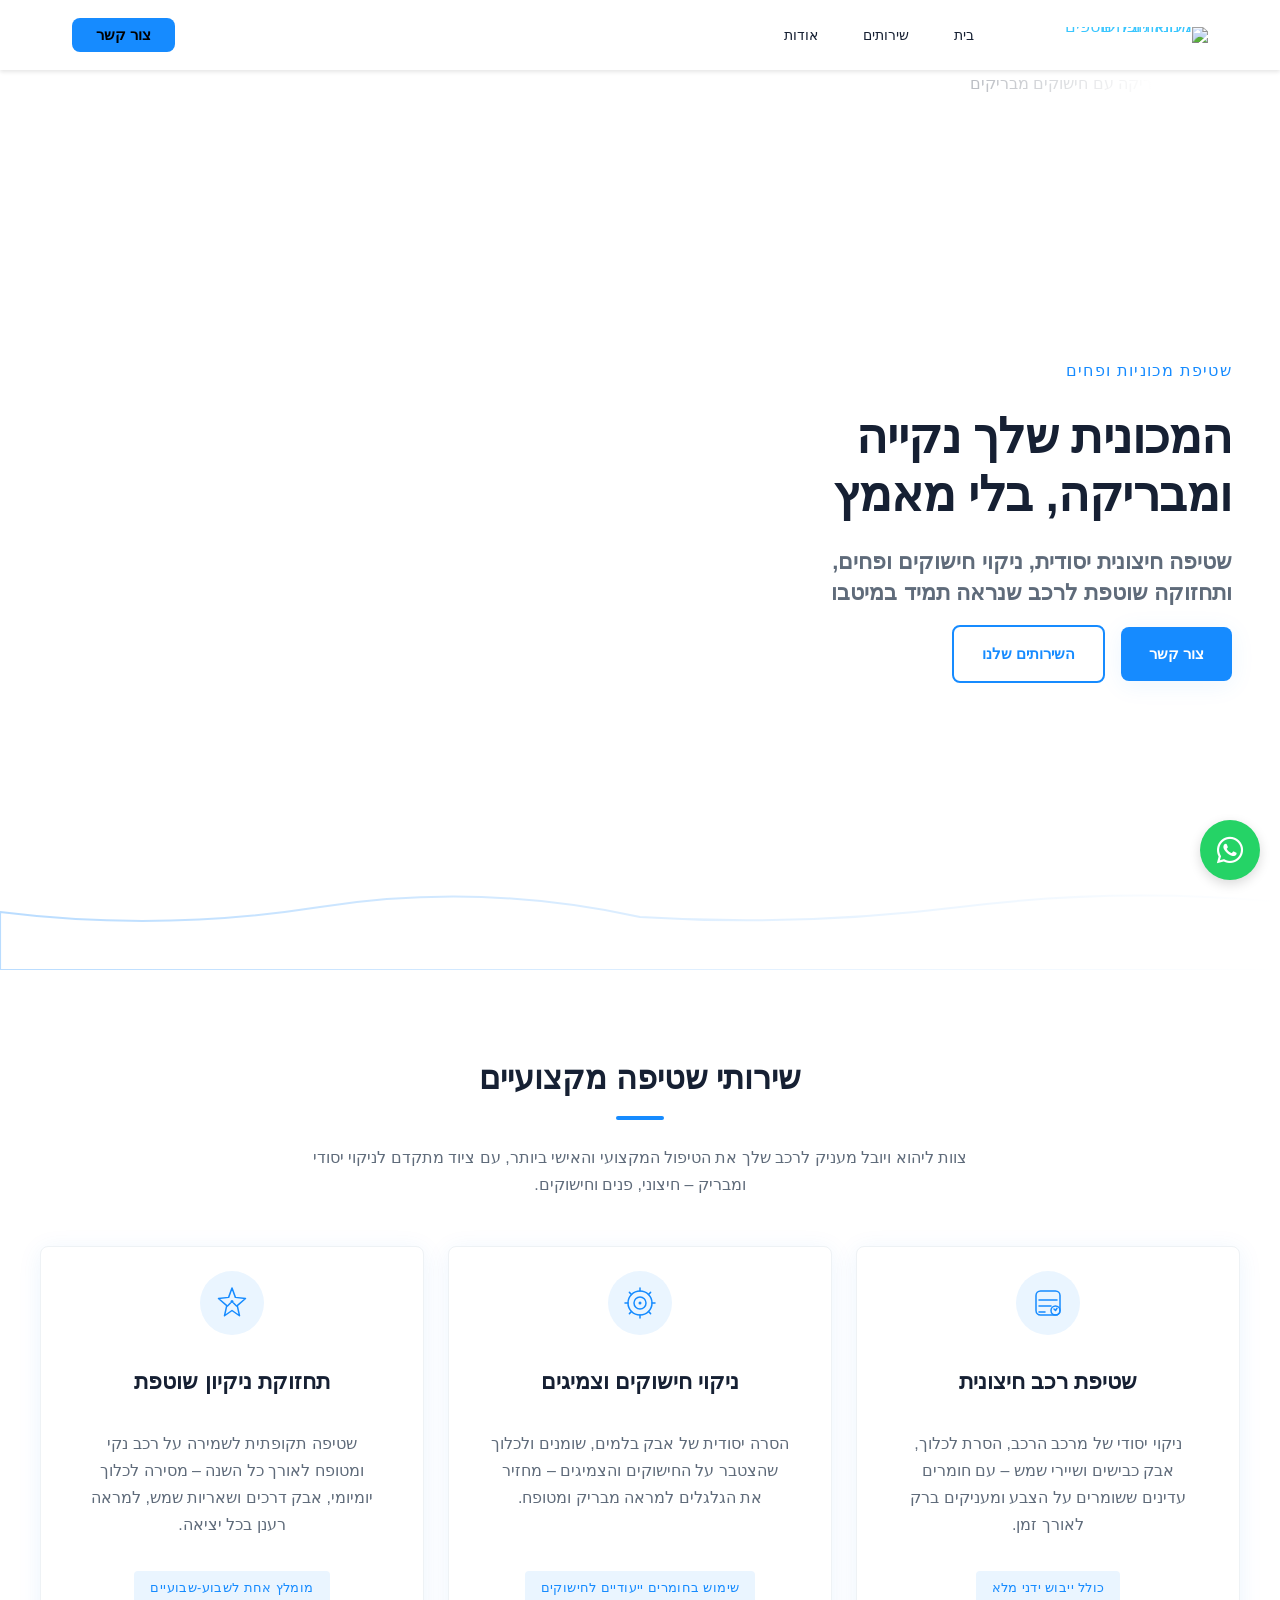
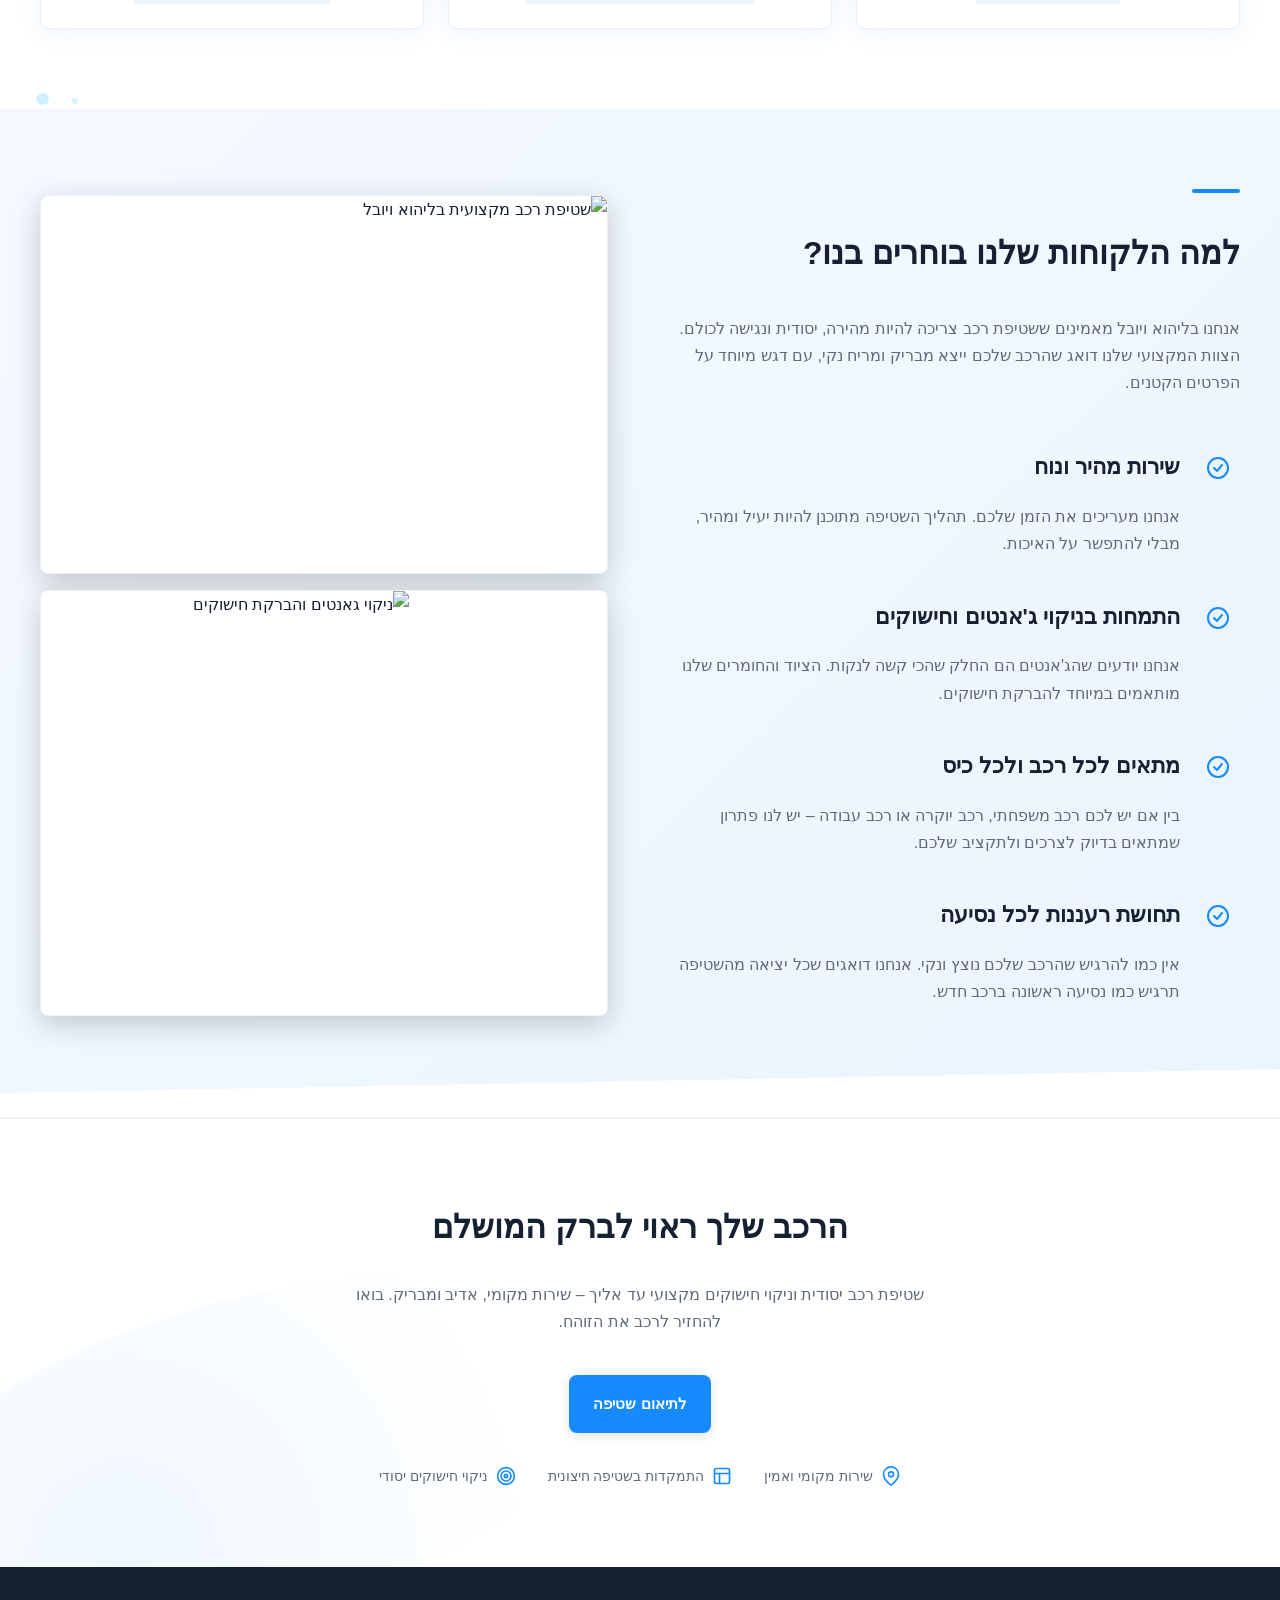
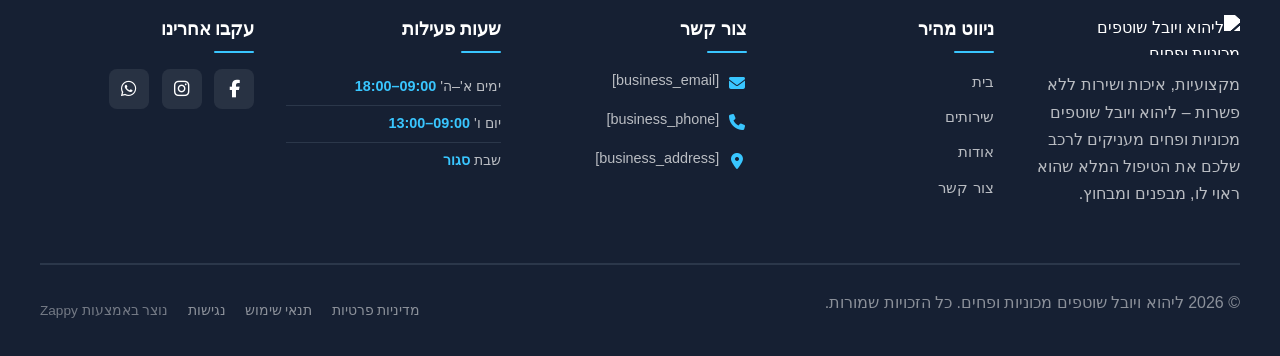
==== commit 7ac4bad6: "Background sync: Progressive GitHub Sync" ====
--- a/index.html
+++ b/index.html
@@ -931,7 +931,7 @@
   </div>
 </section>
 
-<section data-band-index="2" class="index-benefits-section" data-layout-spec="בית-benefits">
+<section data-band-index="2" class="index-benefits-section" data-layout-spec="בית-benefits" id="index-benefits-section">
   <div class="index-benefits-section__container">
     <!-- Content Column (START/Right side in RTL) -->
     <div class="index-benefits-section__content">
@@ -942,7 +942,7 @@
         הצוות המקצועי שלנו דואג שהרכב שלכם ייצא מבריק ומריח נקי, עם דגש מיוחד על הפרטים הקטנים.
       </p>
       <ul class="index-benefits-section__list">
-        <li class="index-benefits-section__list-item">
+        <li class="index-benefits-section__list-item" data-grid-item-index="0">
           <div class="index-benefits-section__icon-wrapper">
             <svg data-element-type="icon" data-icon-type="svg" viewBox="0 0 24 24" fill="none" xmlns="http://www.w3.org/2000/svg" aria-hidden="true">
               <circle cx="12" cy="12" r="10" stroke="currentColor" stroke-width="2" fill="none"></circle>
@@ -954,7 +954,7 @@
             <p class="index-benefits-section__item-text">אנחנו מעריכים את הזמן שלכם. תהליך השטיפה מתוכנן להיות יעיל ומהיר, מבלי להתפשר על האיכות.</p>
           </div>
         </li>
-        <li class="index-benefits-section__list-item">
+        <li class="index-benefits-section__list-item" data-grid-item-index="1">
           <div class="index-benefits-section__icon-wrapper">
             <svg data-element-type="icon" data-icon-type="svg" viewBox="0 0 24 24" fill="none" xmlns="http://www.w3.org/2000/svg" aria-hidden="true">
               <circle cx="12" cy="12" r="10" stroke="currentColor" stroke-width="2" fill="none"></circle>
@@ -966,7 +966,7 @@
             <p class="index-benefits-section__item-text">אנחנו יודעים שהג'אנטים הם החלק שהכי קשה לנקות. הציוד והחומרים שלנו מותאמים במיוחד להברקת חישוקים.</p>
           </div>
         </li>
-        <li class="index-benefits-section__list-item">
+        <li class="index-benefits-section__list-item" data-grid-item-index="2">
           <div class="index-benefits-section__icon-wrapper">
             <svg data-element-type="icon" data-icon-type="svg" viewBox="0 0 24 24" fill="none" xmlns="http://www.w3.org/2000/svg" aria-hidden="true">
               <circle cx="12" cy="12" r="10" stroke="currentColor" stroke-width="2" fill="none"></circle>
@@ -978,7 +978,7 @@
             <p class="index-benefits-section__item-text">בין אם יש לכם רכב משפחתי, רכב יוקרה או רכב עבודה – יש לנו פתרון שמתאים בדיוק לצרכים ולתקציב שלכם.</p>
           </div>
         </li>
-        <li class="index-benefits-section__list-item">
+        <li class="index-benefits-section__list-item" data-grid-item-index="3">
           <div class="index-benefits-section__icon-wrapper">
             <svg data-element-type="icon" data-icon-type="svg" viewBox="0 0 24 24" fill="none" xmlns="http://www.w3.org/2000/svg" aria-hidden="true">
               <circle cx="12" cy="12" r="10" stroke="currentColor" stroke-width="2" fill="none"></circle>
@@ -996,16 +996,11 @@
     <!-- Image Grid Column (END/Left side in RTL) -->
     <div class="index-benefits-section__images">
       <div class="index-benefits-section__image-main">
-        <img loading="lazy" decoding="async" data-placeholder="index-benefits-image-1" data-context="A bright and clean car wash scene showing a professional worker spraying water on a shiny car exterior, with foam and droplets visible, vibrant daylight, Israeli local car wash atmosphere" width="600" height="400" src="/assets/site-index-benefits-image-1.webp" alt="שטיפת רכב מקצועית בליהוא ויובל">
+        <img loading="lazy" decoding="async" data-placeholder="index-benefits-image-1" data-context="A bright and clean car wash scene showing a professional worker spraying water on a shiny car exterior, with foam and droplets visible, vibrant daylight, Israeli local car wash atmosphere" width="600" height="400" src="/assets/site-index-benefits-image-1.webp" alt="שטיפת רכב מקצועית בליהוא ויובל" data-element-type="image" data-element-id="img-1783342029263-hjxy8vzhi" >
       </div>
-      <div class="index-benefits-section__image-secondary-wrapper">
-        <div class="index-benefits-section__image-secondary">
-          <img loading="lazy" decoding="async" data-placeholder="index-benefits-image-2" data-context="Close-up of a car wheel and polished rim being cleaned with a microfiber cloth, showing water droplets and shiny metal surface, professional detailing" width="290" height="200" src="/assets/site-index-benefits-image-2.webp" alt="ניקוי גאנטים והברקת חישוקים">
+      <div class="index-benefits-section__image-secondary zappy-grid-item-no-stretch" data-zappy-has-aspect-ratio="true">
+          <div data-zappy-zoom-wrapper="true" data-element-id="img-1783342029263-3cgzthqk9" data-element-type="image" data-zappy-zoom-wrapper-width="368px" data-zappy-zoom-wrapper-height="275px" data-zappy-zoom-wrapper-width-mode="px" data-zappy-zoom-wrapper-align="left" style="position: relative !important; overflow: hidden !important; width: 368px !important; max-width: 100% !important; margin-left: 0px !important; margin-right: auto !important; height: 275px !important; display: block !important;" data-zappy-zoom-clip="true" data-zappy-wrapper-margins-applied="true"><img decoding="async" data-placeholder="index-benefits-image-2" data-context="Close-up of a car wheel and polished rim being cleaned with a microfiber cloth, showing water droplets and shiny metal surface, professional detailing" width="290" height="200" src="/assets/site-index-benefits-image-2-1783342257567-xdq1hd.webp?v=1783342259780" alt="ניקוי גאנטים והברקת חישוקים" data-element-type="image" data-element-id="img-1783342029263-3cgzthqk9" style="object-position: 50% 50% !important; margin: 0px !important; left: 0% !important; top: 0% !important; width: 100% !important; height: 100% !important; max-width: none !important; max-height: none !important; display: block !important; object-fit: fill !important;" data-zappy-zoom="0.5" data-zappy-original-width="368" data-zappy-original-height="275" data-zappy-object-position="50% 50%"></div>
         </div>
-        <div class="index-benefits-section__image-secondary">
-          <img loading="lazy" decoding="async" data-placeholder="index-benefits-image-3" data-context="A freshly washed car surface reflecting sunlight with water beads, bright and clean blue sky reflection, perfect detailing result" width="290" height="200" src="/assets/site-index-benefits-image-3.webp" alt="תוצאה מושלמת של שטיפת רכב">
-        </div>
-      </div>
     </div>
   </div>
 
@@ -1172,5 +1167,147 @@
       }, 500);
     })();
     </script>
+
+    <script>
+    (function(){
+      var _applied=false;
+      function _isHeroBg(w){var img=w.querySelector('img');if(img&&(img.getAttribute('data-hero-bg')==='true'||img.getAttribute('data-hero-background')==='true'))return true;var p=(w.style.position||'').replace(/\s*!important\s*/g,'').trim();var ww=(w.style.width||'').replace(/\s*!important\s*/g,'').trim();var hh=(w.style.height||'').replace(/\s*!important\s*/g,'').trim();return p==='absolute'&&ww==='100%'&&hh==='100%';}
+      function fixDesktopWrappers(){
+        // No-op: desktop wrapper restoration is handled by ZAPPY_PUBLISHED_ZOOM_WRAPPER_RUNTIME
+        // in script.js (restoreWrapperDimensions). The old inflation logic here was expanding
+        // small wrappers (e.g. 139px logo wrappers) to their parent width, conflicting with
+        // the correct stored dimensions.
+      }
+      function _parsePos(s){var x=50,y=50;try{var m=(s||'').match(/(-?d+(?:.d+)?)%s+(-?d+(?:.d+)?)%/);if(m){x=parseFloat(m[1]);y=parseFloat(m[2]);}}catch(e){}if(!isFinite(x))x=50;if(!isFinite(y))y=50;return{x:Math.max(0,Math.min(100,x)),y:Math.max(0,Math.min(100,y))};}
+      function _coverPct(iA,cA){if(!isFinite(iA)||iA<=0||!isFinite(cA)||cA<=0)return{w:100,h:100};if(iA>=cA)return{w:(iA/cA)*100,h:100};return{w:100,h:(cA/iA)*100};}
+      function applyMobile(){
+        if(_applied)return;_applied=true;
+        document.querySelectorAll('[data-zappy-zoom-wrapper="true"]').forEach(function(w){
+          if(_isHeroBg(w))return;
+          var cw=w.style.getPropertyValue('width');
+          var _sW=parseFloat(w.getAttribute('data-zappy-zoom-wrapper-width'))||0;
+          var _sH=parseFloat(w.getAttribute('data-zappy-zoom-wrapper-height'))||0;
+          if(!cw&&!(_sW>0&&_sH>0))return;
+          if(!w._zappyDesktop)w._zappyDesktop={wStyle:w.getAttribute('style')};
+          var img=w.querySelector('img');
+          if(!img)return;
+          if(!img._zappyDesktop)img._zappyDesktop={src:img.getAttribute('src'),style:img.getAttribute('style')};
+          var mobileZoomStr=img.getAttribute('data-zappy-mobile-zoom');
+          var mobileZoom=parseFloat(mobileZoomStr);
+          var mobileSrc=img.getAttribute('data-zappy-mobile-src');
+          var mobilePos=img.getAttribute('data-zappy-mobile-object-position');
+          var parentOvf=w.parentElement?((w.parentElement.style.overflow||'')+(window.getComputedStyle(w.parentElement).overflow||'')).trim():'';
+          var inConstrainedParent=parentOvf.indexOf('hidden')!==-1||parentOvf.indexOf('clip')!==-1;
+          if(inConstrainedParent){
+            w.style.setProperty('max-width','100%','important');
+          }else{
+            w.style.setProperty('width','100%','important');
+            w.style.setProperty('max-width','100%','important');
+          }
+          if(mobileSrc)img.src=mobileSrc;
+          function _applyZoomCrop(_img,_w,_ePos,_eZoom){
+            var rect=_w.getBoundingClientRect();
+            if(!rect||!rect.width||!rect.height)return;
+            var nW=_img.naturalWidth||0,nH=_img.naturalHeight||0;
+            if(!(nW>0&&nH>0))return;
+            var iA=nW/nH,cA=rect.width/rect.height;
+            var cv=_coverPct(iA,cA);
+            var wP=100,hP=100;
+            if(_eZoom>=1){wP=cv.w*_eZoom;hP=cv.h*_eZoom;}
+            else{var t2=(_eZoom-0.5)/0.5;if(!isFinite(t2))t2=0;t2=Math.max(0,Math.min(1,t2));wP=100+t2*(cv.w-100);hP=100+t2*(cv.h-100);}
+            var p2=_parsePos(_ePos);
+            var lP=(100-wP)*(p2.x/100);
+            var tP=(100-hP)*(p2.y/100);
+            _img.style.setProperty('position','absolute','important');
+            _img.style.setProperty('left',lP+'%','important');
+            _img.style.setProperty('top',tP+'%','important');
+            _img.style.setProperty('width',wP+'%','important');
+            _img.style.setProperty('height',hP+'%','important');
+            _img.style.setProperty('max-width','none','important');
+            _img.style.setProperty('max-height','none','important');
+            _img.style.setProperty('display','block','important');
+            _img.style.setProperty('object-fit',_eZoom<1?'fill':'cover','important');
+            _img.style.setProperty('transform','none','important');
+            _img.style.setProperty('margin','0','important');
+          }
+          if(_sW>0&&_sH>0){
+            var effZoom=(isFinite(mobileZoom)&&mobileZoom>0)?mobileZoom:(parseFloat(img.getAttribute('data-zappy-zoom'))||1);
+            var effPos=mobilePos||img.getAttribute('data-zappy-object-position')||img.style.objectPosition||'50% 50%';
+            w.style.setProperty('overflow','hidden','important');
+            w.style.setProperty('position','relative','important');
+            w.style.setProperty('width','100%','important');
+            w.style.setProperty('max-width','100%','important');
+            if(_sW>0&&_sH>0){w.style.setProperty('padding-bottom','0','important');w.style.setProperty('aspect-ratio',_sW+'/'+_sH,'important');w.style.setProperty('height','auto','important');}
+            _applyZoomCrop(img,w,effPos,effZoom);
+            if(!(img.complete&&img.naturalWidth>0)){
+              (function(_i,_w2,_p,_z){_i.addEventListener('load',function _ol(){_i.removeEventListener('load',_ol);try{_applyZoomCrop(_i,_w2,_p,_z);}catch(e){}});
+              })(img,w,effPos,effZoom);
+            }
+          }else{
+            if(!inConstrainedParent)w.style.setProperty('height','auto','important');
+            img.style.setProperty('position','relative','important');
+            img.style.setProperty('width','100%','important');
+            img.style.setProperty('height','auto','important');
+            img.style.setProperty('max-width','100%','important');
+            img.style.setProperty('max-height',inConstrainedParent?'none':'400px','important');
+            img.style.setProperty('object-fit','cover','important');
+            img.style.setProperty('left','0','important');
+            img.style.setProperty('top','0','important');
+            img.style.setProperty('transform','none','important');
+          }
+        });
+        document.querySelectorAll('img[data-zappy-mobile-src],img[data-zappy-mobile-object-position],img[data-zappy-mobile-zoom]').forEach(function(img){
+          var zw=img.closest('[data-zappy-zoom-wrapper="true"]');
+          if(zw&&!_isHeroBg(zw))return;
+          if(!img._zappyDesktop)img._zappyDesktop={src:img.getAttribute('src'),style:img.getAttribute('style')};
+          var mobileSrc=img.getAttribute('data-zappy-mobile-src');
+          var mobilePos=img.getAttribute('data-zappy-mobile-object-position');
+          var mobileZoom=parseFloat(img.getAttribute('data-zappy-mobile-zoom'));
+          if(mobileSrc)img.src=mobileSrc;
+          if(mobilePos)img.style.setProperty('object-position',mobilePos,'important');
+          if(mobileZoom>1){
+            img.style.setProperty('transform','scale('+mobileZoom+')','important');
+            img.style.setProperty('transform-origin',mobilePos||'50% 50%','important');
+            var p=img.parentElement;
+            if(p)p.style.setProperty('overflow','hidden','important');
+          }
+        });
+      }
+      function revertDesktop(){
+        if(!_applied)return;_applied=false;
+        document.querySelectorAll('[data-zappy-zoom-wrapper="true"]').forEach(function(w){
+          if(w._zappyDesktop&&w._zappyDesktop.wStyle!=null){w.setAttribute('style',w._zappyDesktop.wStyle);}
+          var img=w.querySelector('img');
+          if(img&&img._zappyDesktop){
+            if(img._zappyDesktop.src!=null)img.setAttribute('src',img._zappyDesktop.src);
+            if(img._zappyDesktop.style!=null)img.setAttribute('style',img._zappyDesktop.style);
+            else img.removeAttribute('style');
+          }
+        });
+        document.querySelectorAll('img[data-zappy-mobile-src],img[data-zappy-mobile-object-position],img[data-zappy-mobile-zoom]').forEach(function(img){
+          var zw=img.closest('[data-zappy-zoom-wrapper="true"]');
+          if(zw&&!_isHeroBg(zw))return;
+          if(img._zappyDesktop){
+            if(img._zappyDesktop.src!=null)img.setAttribute('src',img._zappyDesktop.src);
+            if(img._zappyDesktop.style!=null)img.setAttribute('style',img._zappyDesktop.style);
+            else img.removeAttribute('style');
+          }
+        });
+        _fixHeroBgWrappers();
+        fixDesktopWrappers();
+      }
+      function _fixHeroBgWrappers(){var isMob=window.innerWidth<=768;document.querySelectorAll('[data-zappy-zoom-wrapper="true"]').forEach(function(w){if(!_isHeroBg(w))return;w.style.setProperty('position','absolute','important');w.style.setProperty('top','0','important');w.style.setProperty('left','0','important');w.style.setProperty('width','100%','important');w.style.setProperty('height','100%','important');w.style.setProperty('max-width','none','important');w.style.setProperty('overflow','hidden','important');w.setAttribute('data-zappy-zoom-wrapper-width-mode','full');var img=w.querySelector('img');if(img){img.style.setProperty('width','100%','important');img.style.setProperty('height','100%','important');img.style.setProperty('object-fit','cover','important');img.style.setProperty('position','relative','important');img.style.setProperty('top','0','important');img.style.setProperty('left','0','important');img.style.setProperty('max-width','none','important');img.style.setProperty('max-height','none','important');img.style.setProperty('display','block','important');if(isMob){var mSrc=img.getAttribute('data-zappy-mobile-src');var mPos=img.getAttribute('data-zappy-mobile-object-position');var mZoom=parseFloat(img.getAttribute('data-zappy-mobile-zoom'));if(mSrc){if(!img._zappyDesktop)img._zappyDesktop={src:img.getAttribute('src'),style:img.getAttribute('style')};img.src=mSrc;}if(mPos)img.style.setProperty('object-position',mPos,'important');if(mZoom>1){img.style.setProperty('transform','scale('+mZoom+')','important');img.style.setProperty('transform-origin',mPos||'50% 50%','important');}}}});}
+      function init(){
+        _fixHeroBgWrappers();
+        var mq=window.matchMedia('(max-width:768px)');
+        function onChange(e){if(e.matches)applyMobile();else revertDesktop();}
+        if(mq.matches)applyMobile();
+        else fixDesktopWrappers();
+        try{mq.addEventListener('change',onChange);}catch(e){mq.addListener(onChange);}
+      }
+      if(document.readyState==='loading')document.addEventListener('DOMContentLoaded',init);
+      else setTimeout(init,50);
+    })();
+    </script>
 </body>
 </html>
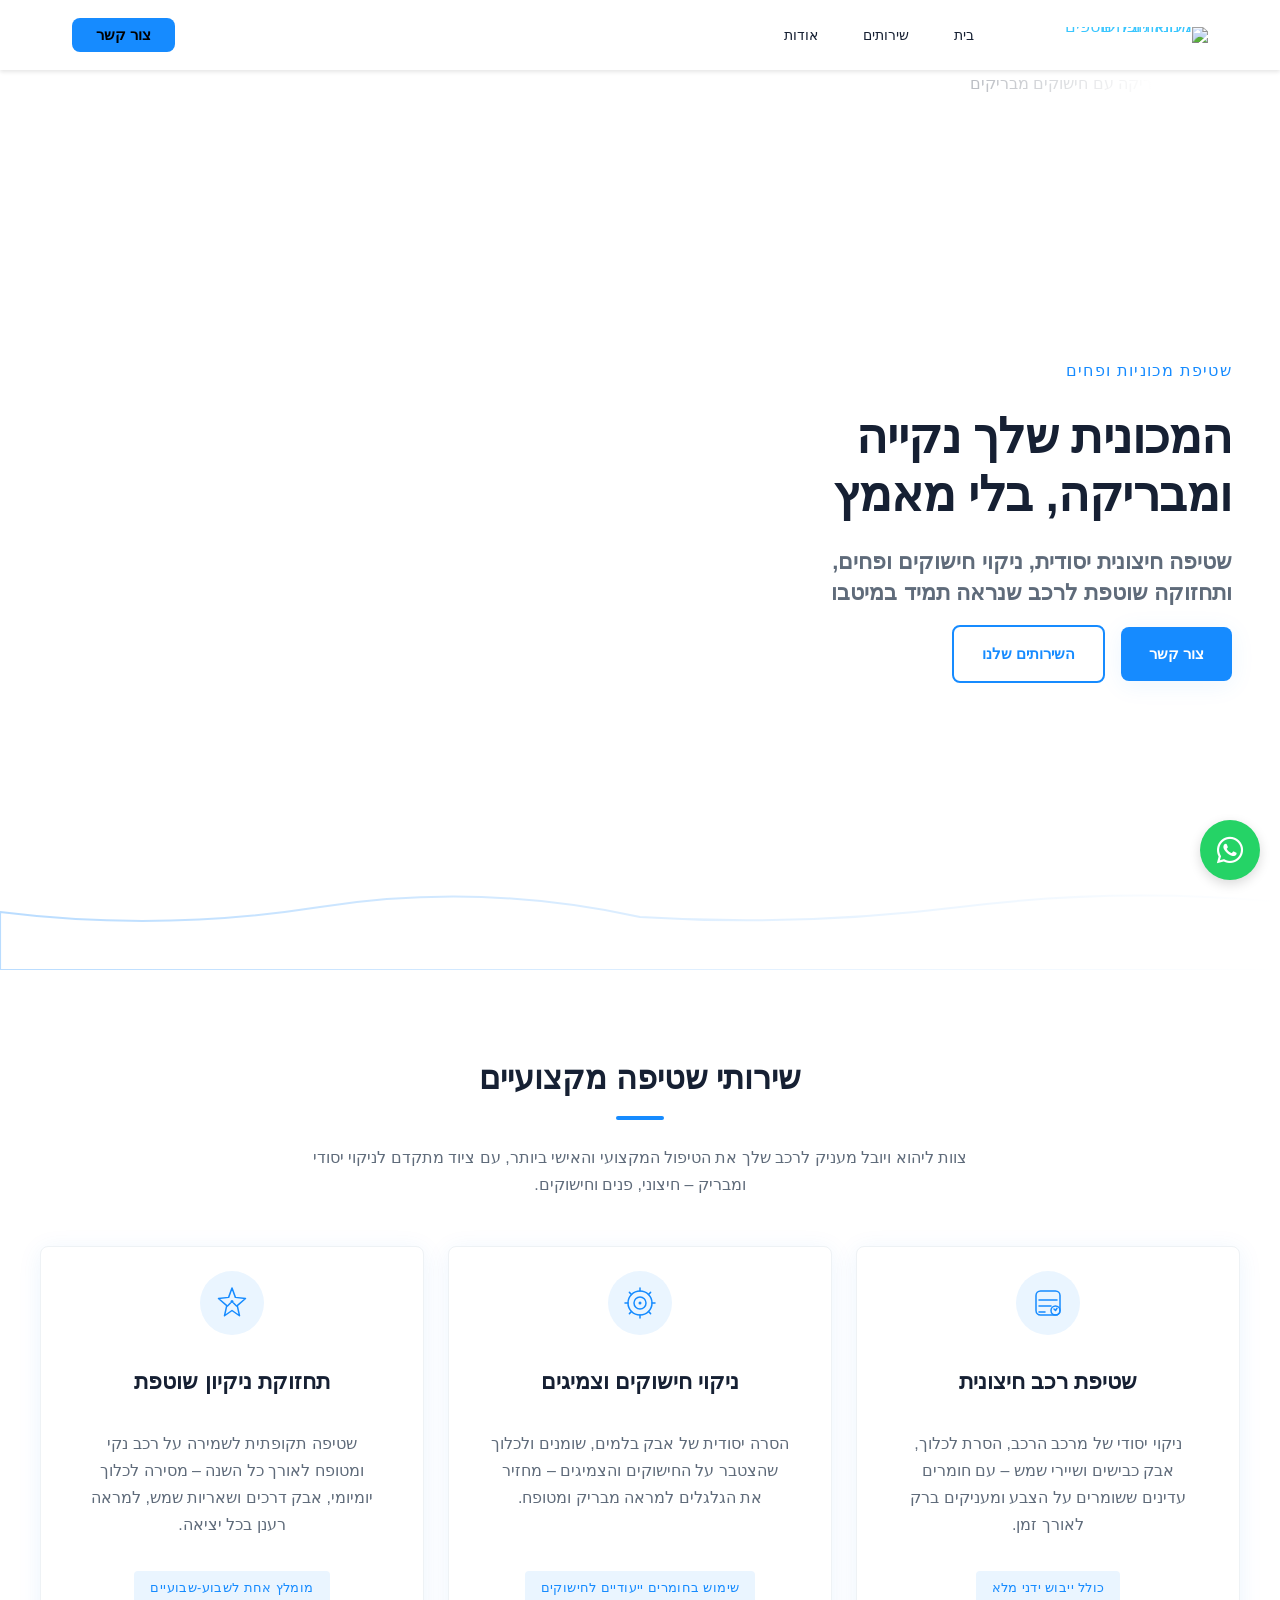
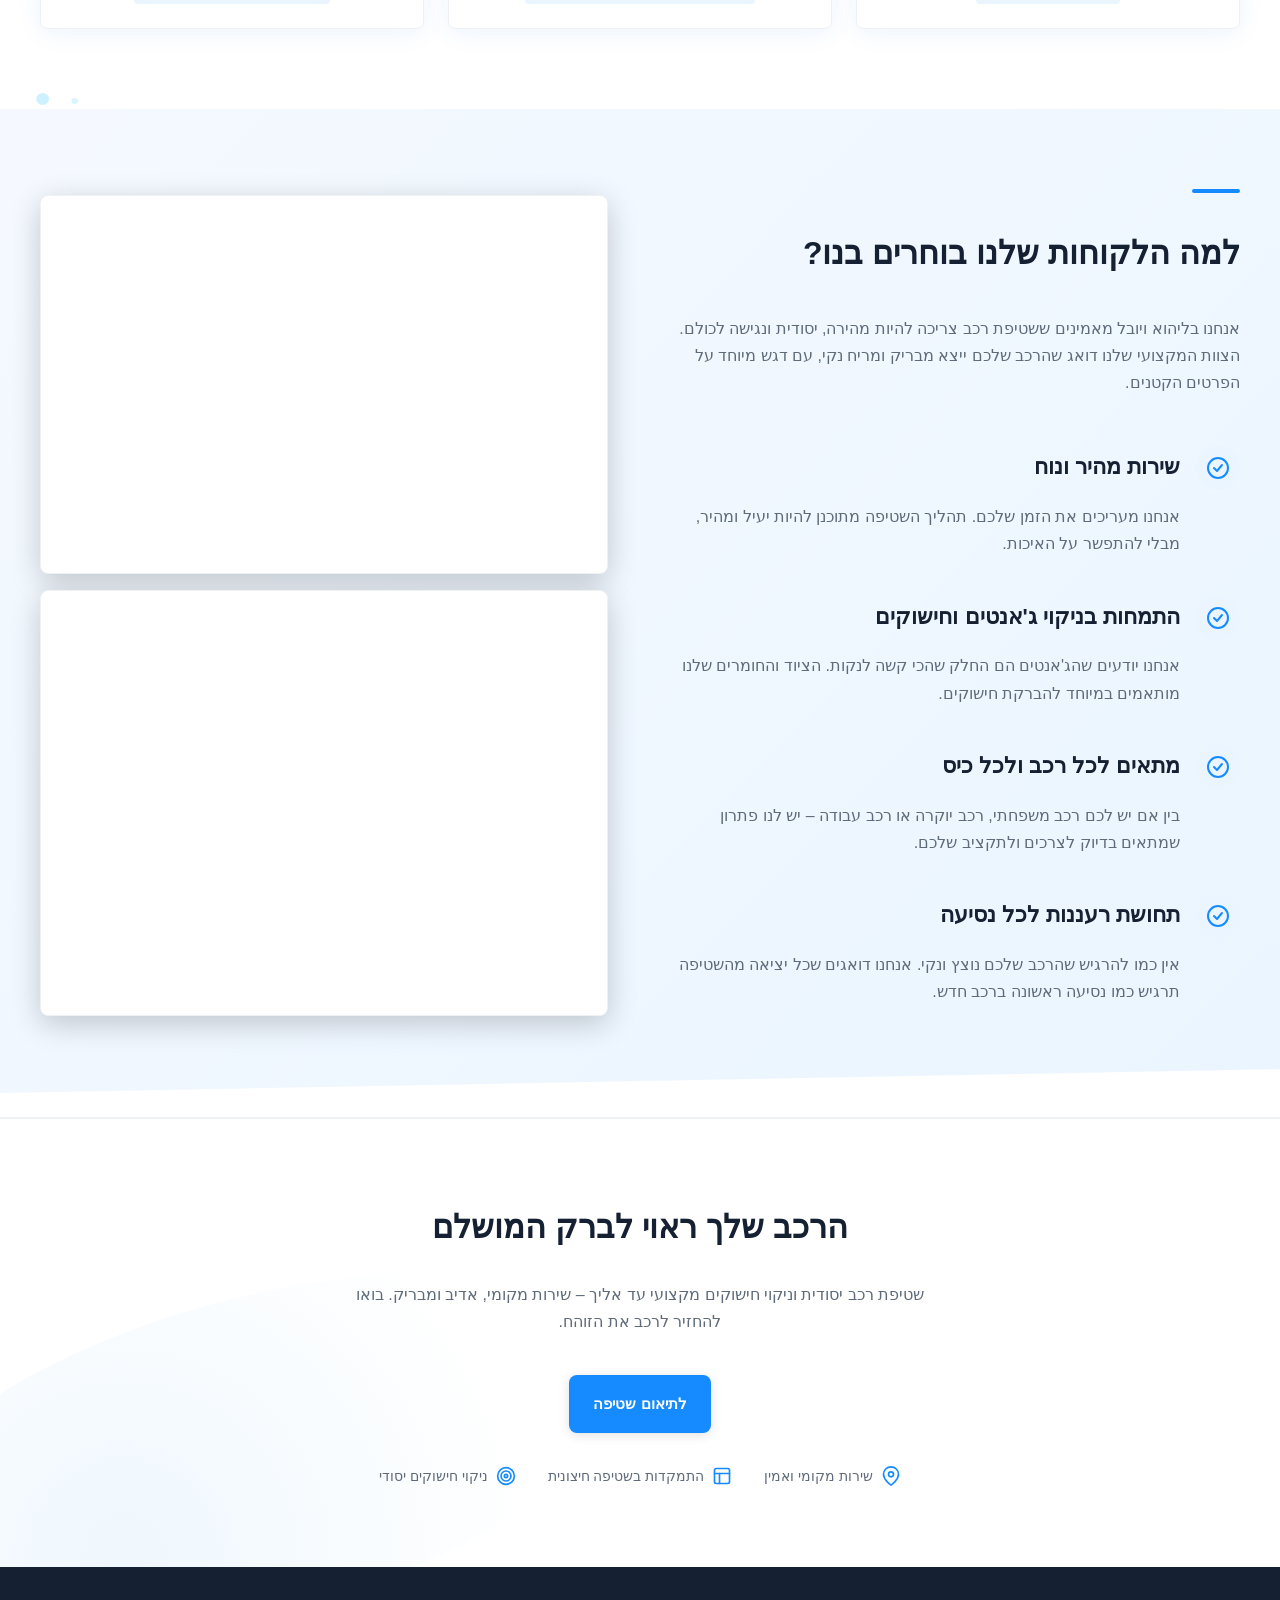
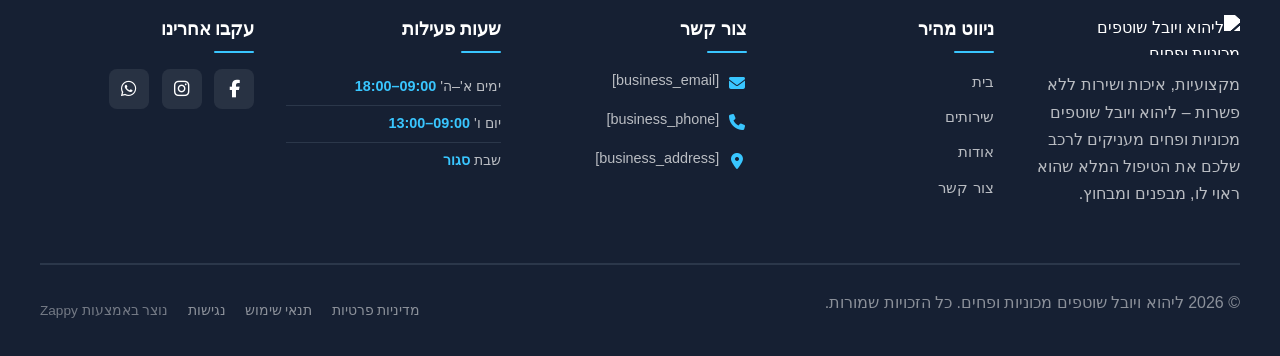
==== commit 7e4544dd: "Background sync: Progressive GitHub Sync" ====
--- a/index.html
+++ b/index.html
@@ -228,14 +228,14 @@
     <meta name="twitter:card" content="summary_large_image">
     <meta name="twitter:title" content="תנו לרכב שלכם ברק של חדש — ליהוא ויובל שוטפים מכוניות ופחים">
     <meta name="twitter:description" content="מחפשים שטיפת רכב מקצועית עם ציוד מתקדם? אנחנו מתמחים בניקיון חיצוני יסודי, הברקת ג&#39;אנטים וטיפוח הרכב. בואו להתאהב מחדש במכונית שלכם ולהזמין תור עוד היום!">
-    <meta property="og:type" content="website">
-  <meta property="og:locale" content="he_IL">
-  
-  
-  
-  
-  
-  <link rel="stylesheet" href="https://cdnjs.cloudflare.com/ajax/libs/font-awesome/6.4.0/css/all.min.css">
+    <meta property="og:type" content="website" />
+  <meta property="og:locale" content="he_IL" />
+  
+  
+  
+  
+  
+  <link rel="stylesheet" href="https://cdnjs.cloudflare.com/ajax/libs/font-awesome/6.4.0/css/all.min.css" />
   <style>
     .skip-link { position: absolute; top: 0; left: 0; transform: translateY(-200%); padding: 12px 18px; background: var(--bg-dark, #1a1a1a); color: var(--text-light, #fff); font-weight: 600; border-radius: 0 0 8px 0; z-index: 10000; }
     .skip-link:focus { transform: none; outline: 2px solid var(--ring, #fff); outline-offset: 2px; }
@@ -245,15 +245,15 @@
 
   
     <!-- Favicons -->
-    <link rel="icon" type="image/x-icon" href="/assets/favicon.ico">
-    <link rel="icon" type="image/png" sizes="16x16" href="/assets/favicon-16x16.png">
-    <link rel="icon" type="image/png" sizes="32x32" href="/assets/favicon-32x32.png">
-    <link rel="icon" type="image/png" sizes="48x48" href="/assets/favicon-48x48.png">
-    <link rel="icon" type="image/png" sizes="192x192" href="/assets/favicon-192x192.png">
-    <link rel="icon" type="image/png" sizes="512x512" href="/assets/favicon-512x512.png">
-    <link rel="apple-touch-icon" href="/assets/apple-touch-icon.png">
+    <link rel="icon" type="image/x-icon" href="/assets/favicon.ico" />
+    <link rel="icon" type="image/png" sizes="16x16" href="/assets/favicon-16x16.png" />
+    <link rel="icon" type="image/png" sizes="32x32" href="/assets/favicon-32x32.png" />
+    <link rel="icon" type="image/png" sizes="48x48" href="/assets/favicon-48x48.png" />
+    <link rel="icon" type="image/png" sizes="192x192" href="/assets/favicon-192x192.png" />
+    <link rel="icon" type="image/png" sizes="512x512" href="/assets/favicon-512x512.png" />
+    <link rel="apple-touch-icon" href="/assets/apple-touch-icon.png" />
     <!-- Cookie Consent -->
-    <link rel="stylesheet" href="https://cdn.jsdelivr.net/npm/vanilla-cookieconsent@3/dist/cookieconsent.css">
+    <link rel="stylesheet" href="https://cdn.jsdelivr.net/npm/vanilla-cookieconsent@3/dist/cookieconsent.css" />
     <script src="https://cdn.jsdelivr.net/npm/vanilla-cookieconsent@3/dist/cookieconsent.umd.js"></script>
     <!-- Mickidum Accessibility Toolbar -->
     <script src="https://cdn.jsdelivr.net/gh/mickidum/acc_toolbar/acctoolbar/acctoolbar.min.js"></script>
@@ -352,20 +352,20 @@
   <nav class="navbar" dir="rtl">
   <button class="mobile-toggle" id="mobileToggle" aria-label="Menu">
     <svg class="hamburger-icon" width="24" height="24" viewBox="0 0 24 24" fill="none">
-      <path d="M3 12h18M3 6h18M3 18h18" stroke="currentColor" stroke-width="2" stroke-linecap="round"></path>
+      <path d="M3 12h18M3 6h18M3 18h18" stroke="currentColor" stroke-width="2" stroke-linecap="round"/>
     </svg>
     <svg class="close-icon" width="24" height="24" viewBox="0 0 24 24" fill="none" style="display: none;">
-      <path d="M18 6L6 18M6 6l12 12" stroke="currentColor" stroke-width="2" stroke-linecap="round"></path>
+      <path d="M18 6L6 18M6 6l12 12" stroke="currentColor" stroke-width="2" stroke-linecap="round"/>
     </svg>
   </button>
   <button class="phone-header-btn" data-phone="[business_phone]" aria-label="Call">
     <svg width="20" height="20" viewBox="0 0 24 24" fill="currentColor">
-      <path d="M22 16.92v3a2 2 0 0 1-2.18 2 19.79 19.79 0 0 1-8.63-3.07 19.5 19.5 0 0 1-6-6 19.79 19.79 0 0 1-3.07-8.67A2 2 0 0 1 4.11 2h3a2 2 0 0 1 2 1.72 12.84 12.84 0 0 0 .7 2.81 2 2 0 0 1-.45 2.11L8.09 9.91a16 16 0 0 0 6 6l1.27-1.27a2 2 0 0 1 2.11-.45 12.84 12.84 0 0 0 2.81.7A2 2 0 0 1 22 16.92z"></path>
+      <path d="M22 16.92v3a2 2 0 0 1-2.18 2 19.79 19.79 0 0 1-8.63-3.07 19.5 19.5 0 0 1-6-6 19.79 19.79 0 0 1-3.07-8.67A2 2 0 0 1 4.11 2h3a2 2 0 0 1 2 1.72 12.84 12.84 0 0 0 .7 2.81 2 2 0 0 1-.45 2.11L8.09 9.91a16 16 0 0 0 6 6l1.27-1.27a2 2 0 0 1 2.11-.45 12.84 12.84 0 0 0 2.81.7A2 2 0 0 1 22 16.92z"/>
     </svg>
   </button>
   <div class="nav-container">
     <div class="nav-right-group"><div class="nav-brand">
-      <a href="/" class="logo-link"><img class="logo" src="/assets/site-----image-1.webp" alt="ליהוא ויובל שוטפים מכוניות ופחים"></a>
+      <a href="/" class="logo-link"><img class="logo" src="/assets/site-----image-1.webp" alt="ליהוא ויובל שוטפים מכוניות ופחים" /></a>
     </div><ul class="nav-menu" id="navMenu"><li><a href="/">בית</a></li><li><a href="/services">שירותים</a></li><li><a href="/about">אודות</a></li><li class="mobile-contact-link nav-cta-mobile-item"><a href="/contact" class="nav-cta-btn">צור קשר</a></li></ul></div>
     
     <div class="nav-cta-container">
@@ -832,7 +832,7 @@
   
   <main id="main">
     <section data-band-index="0" class="index-hero-section" data-layout-spec="בית-hero" data-hero-treatment="fade-bleed" style="--hero-fade-color: var(--bg-light);" data-hero-type="fullscreen-scrim">
-  <img loading="eager" fetchpriority="high" class="hero-fade-img" data-hero-bg="true" data-placeholder="index-hero-image-1" data-context="A daytime photo of a clean, shiny car with visible clean wheels and reflective paint, parked on a bright street. The car and wheel subject sits on the right side of the frame, leaving the left side with open sky and soft bokeh for a fade-bleed panel." width="1200" height="600" src="/assets/site-index-hero-image-1.webp" alt="מכונית נקייה ומבריקה עם חישוקים מבריקים">
+  <img loading="eager" fetchpriority="high" class="hero-fade-img" data-hero-bg="true" data-placeholder="index-hero-image-1" data-context="A daytime photo of a clean, shiny car with visible clean wheels and reflective paint, parked on a bright street. The car and wheel subject sits on the right side of the frame, leaving the left side with open sky and soft bokeh for a fade-bleed panel." width="1200" height="600" src="/assets/site-index-hero-image-1.webp" alt="מכונית נקייה ומבריקה עם חישוקים מבריקים" />
   
   <div class="hero-fade-content">
     <p class="hero-eyebrow">שטיפת מכוניות ופחים</p>
@@ -848,12 +848,12 @@
     <svg data-no-icon-edit="true" aria-hidden="true" viewBox="0 0 1200 80" preserveAspectRatio="none" xmlns="http://www.w3.org/2000/svg">
       <defs>
         <linearGradient id="waterGlossGradient" x1="0%" y1="0%" x2="100%" y2="0%">
-          <stop offset="0%" stop-color="var(--primary)" stop-opacity="0.3"></stop>
-          <stop offset="100%" stop-color="var(--primary)" stop-opacity="0"></stop>
+          <stop offset="0%" stop-color="var(--primary)" stop-opacity="0.3"/>
+          <stop offset="100%" stop-color="var(--primary)" stop-opacity="0"/>
         </linearGradient>
       </defs>
-      <path d="M0,80 L0,20 Q150,40 300,15 T600,25 Q750,35 900,15 T1200,10 L1200,80 Z" fill="var(--bg-light)"></path>
-      <path d="M0,80 L0,22 Q150,42 300,17 T600,27 Q750,37 900,17 T1200,12 L1200,80 Z" fill="var(--bg-light)" stroke="url(#waterGlossGradient)" stroke-width="2"></path>
+      <path d="M0,80 L0,20 Q150,40 300,15 T600,25 Q750,35 900,15 T1200,10 L1200,80 Z" fill="var(--bg-light)"/>
+      <path d="M0,80 L0,22 Q150,42 300,17 T600,27 Q750,37 900,17 T1200,12 L1200,80 Z" fill="var(--bg-light)" stroke="url(#waterGlossGradient)" stroke-width="2"/>
     </svg>
   </div>
 </section>
@@ -869,12 +869,12 @@
       <article class="index-services-section__card">
         <div class="index-services-section__icon-wrap">
           <svg class="index-services-section__icon" data-element-type="icon" data-icon-type="svg" viewBox="0 0 48 48" fill="none" xmlns="http://www.w3.org/2000/svg">
-            <path d="M8 14C8 10.6863 10.6863 8 14 8H34C37.3137 8 40 10.6863 40 14V34C40 37.3137 37.3137 40 34 40H14C10.6863 40 8 37.3137 8 34V14Z" stroke="currentColor" stroke-width="2"></path>
-            <path d="M12 20H36" stroke="currentColor" stroke-width="2" stroke-linecap="round"></path>
-            <path d="M12 28H28" stroke="currentColor" stroke-width="2" stroke-linecap="round"></path>
-            <path d="M12 36H20" stroke="currentColor" stroke-width="2" stroke-linecap="round"></path>
-            <circle cx="34" cy="34" r="6" stroke="currentColor" stroke-width="2"></circle>
-            <path d="M32 32L34 34L36 31" stroke="currentColor" stroke-width="2" stroke-linecap="round" stroke-linejoin="round"></path>
+            <path d="M8 14C8 10.6863 10.6863 8 14 8H34C37.3137 8 40 10.6863 40 14V34C40 37.3137 37.3137 40 34 40H14C10.6863 40 8 37.3137 8 34V14Z" stroke="currentColor" stroke-width="2"/>
+            <path d="M12 20H36" stroke="currentColor" stroke-width="2" stroke-linecap="round"/>
+            <path d="M12 28H28" stroke="currentColor" stroke-width="2" stroke-linecap="round"/>
+            <path d="M12 36H20" stroke="currentColor" stroke-width="2" stroke-linecap="round"/>
+            <circle cx="34" cy="34" r="6" stroke="currentColor" stroke-width="2"/>
+            <path d="M32 32L34 34L36 31" stroke="currentColor" stroke-width="2" stroke-linecap="round" stroke-linejoin="round"/>
           </svg>
         </div>
         <h3 class="index-services-section__card-title">שטיפת רכב חיצונית</h3>
@@ -884,17 +884,17 @@
       <article class="index-services-section__card">
         <div class="index-services-section__icon-wrap">
           <svg class="index-services-section__icon" data-element-type="icon" data-icon-type="svg" viewBox="0 0 48 48" fill="none" xmlns="http://www.w3.org/2000/svg">
-            <circle cx="24" cy="24" r="16" stroke="currentColor" stroke-width="2"></circle>
-            <circle cx="24" cy="24" r="8" stroke="currentColor" stroke-width="2"></circle>
-            <circle cx="24" cy="24" r="2" fill="currentColor"></circle>
-            <path d="M24 8V4" stroke="currentColor" stroke-width="2" stroke-linecap="round"></path>
-            <path d="M24 44V40" stroke="currentColor" stroke-width="2" stroke-linecap="round"></path>
-            <path d="M8 24H4" stroke="currentColor" stroke-width="2" stroke-linecap="round"></path>
-            <path d="M44 24H40" stroke="currentColor" stroke-width="2" stroke-linecap="round"></path>
-            <path d="M12.6863 12.6863L9.85786 9.85786" stroke="currentColor" stroke-width="2" stroke-linecap="round"></path>
-            <path d="M38.1421 38.1421L35.3137 35.3137" stroke="currentColor" stroke-width="2" stroke-linecap="round"></path>
-            <path d="M35.3137 12.6863L38.1421 9.85786" stroke="currentColor" stroke-width="2" stroke-linecap="round"></path>
-            <path d="M9.85786 38.1421L12.6863 35.3137" stroke="currentColor" stroke-width="2" stroke-linecap="round"></path>
+            <circle cx="24" cy="24" r="16" stroke="currentColor" stroke-width="2"/>
+            <circle cx="24" cy="24" r="8" stroke="currentColor" stroke-width="2"/>
+            <circle cx="24" cy="24" r="2" fill="currentColor"/>
+            <path d="M24 8V4" stroke="currentColor" stroke-width="2" stroke-linecap="round"/>
+            <path d="M24 44V40" stroke="currentColor" stroke-width="2" stroke-linecap="round"/>
+            <path d="M8 24H4" stroke="currentColor" stroke-width="2" stroke-linecap="round"/>
+            <path d="M44 24H40" stroke="currentColor" stroke-width="2" stroke-linecap="round"/>
+            <path d="M12.6863 12.6863L9.85786 9.85786" stroke="currentColor" stroke-width="2" stroke-linecap="round"/>
+            <path d="M38.1421 38.1421L35.3137 35.3137" stroke="currentColor" stroke-width="2" stroke-linecap="round"/>
+            <path d="M35.3137 12.6863L38.1421 9.85786" stroke="currentColor" stroke-width="2" stroke-linecap="round"/>
+            <path d="M9.85786 38.1421L12.6863 35.3137" stroke="currentColor" stroke-width="2" stroke-linecap="round"/>
           </svg>
         </div>
         <h3 class="index-services-section__card-title">ניקוי חישוקים וצמיגים</h3>
@@ -904,10 +904,10 @@
       <article class="index-services-section__card">
         <div class="index-services-section__icon-wrap">
           <svg class="index-services-section__icon" data-element-type="icon" data-icon-type="svg" viewBox="0 0 48 48" fill="none" xmlns="http://www.w3.org/2000/svg">
-            <path d="M24 4L28.5 16.5L42 18L31 27.5L34 41L24 34L14 41L17 27.5L6 18L19.5 16.5L24 4Z" stroke="currentColor" stroke-width="2" stroke-linejoin="round"></path>
-            <circle cx="24" cy="22" r="2" fill="currentColor"></circle>
-            <path d="M18 28L22 24" stroke="currentColor" stroke-width="2" stroke-linecap="round"></path>
-            <path d="M30 28L26 24" stroke="currentColor" stroke-width="2" stroke-linecap="round"></path>
+            <path d="M24 4L28.5 16.5L42 18L31 27.5L34 41L24 34L14 41L17 27.5L6 18L19.5 16.5L24 4Z" stroke="currentColor" stroke-width="2" stroke-linejoin="round"/>
+            <circle cx="24" cy="22" r="2" fill="currentColor"/>
+            <path d="M18 28L22 24" stroke="currentColor" stroke-width="2" stroke-linecap="round"/>
+            <path d="M30 28L26 24" stroke="currentColor" stroke-width="2" stroke-linecap="round"/>
           </svg>
         </div>
         <h3 class="index-services-section__card-title">תחזוקת ניקיון שוטפת</h3>
@@ -919,13 +919,13 @@
   <div class="index-services-section__divider-wrapper" aria-hidden="true" data-no-icon-edit="true">
     <svg viewBox="0 0 1200 80" preserveAspectRatio="none" xmlns="http://www.w3.org/2000/svg">
       <defs>
-        <path id="index-services-wave" d="M0,80 L0,30 Q75,20 150,32 T300,28 Q375,24 450,34 T600,30 Q675,26 750,36 T900,32 Q975,28 1050,38 T1200,30 L1200,80 Z"></path>
-        <clipPath id="index-services-clip"><use href="#index-services-wave"></use></clipPath>
+        <path id="index-services-wave" d="M0,80 L0,30 Q75,20 150,32 T300,28 Q375,24 450,34 T600,30 Q675,26 750,36 T900,32 Q975,28 1050,38 T1200,30 L1200,80 Z"/>
+        <clipPath id="index-services-clip"><use href="#index-services-wave"/></clipPath>
       </defs>
-      <use href="#index-services-wave" fill="var(--bg-light)"></use>
+      <use href="#index-services-wave" fill="var(--bg-light)"/>
       <g clip-path="url(#index-services-clip)">
-        <circle cx="40" cy="70" r="6" fill="var(--accent)" opacity="0.25"></circle>
-        <circle cx="70" cy="72" r="3" fill="var(--accent)" opacity="0.2"></circle>
+        <circle cx="40" cy="70" r="6" fill="var(--accent)" opacity="0.25"/>
+        <circle cx="70" cy="72" r="3" fill="var(--accent)" opacity="0.2"/>
       </g>
     </svg>
   </div>
@@ -945,8 +945,8 @@
         <li class="index-benefits-section__list-item" data-grid-item-index="0">
           <div class="index-benefits-section__icon-wrapper">
             <svg data-element-type="icon" data-icon-type="svg" viewBox="0 0 24 24" fill="none" xmlns="http://www.w3.org/2000/svg" aria-hidden="true">
-              <circle cx="12" cy="12" r="10" stroke="currentColor" stroke-width="2" fill="none"></circle>
-              <path d="M8 12L11 15L16 9" stroke="currentColor" stroke-width="2" stroke-linecap="round" stroke-linejoin="round"></path>
+              <circle cx="12" cy="12" r="10" stroke="currentColor" stroke-width="2" fill="none"/>
+              <path d="M8 12L11 15L16 9" stroke="currentColor" stroke-width="2" stroke-linecap="round" stroke-linejoin="round"/>
             </svg>
           </div>
           <div class="index-benefits-section__item-content">
@@ -957,8 +957,8 @@
         <li class="index-benefits-section__list-item" data-grid-item-index="1">
           <div class="index-benefits-section__icon-wrapper">
             <svg data-element-type="icon" data-icon-type="svg" viewBox="0 0 24 24" fill="none" xmlns="http://www.w3.org/2000/svg" aria-hidden="true">
-              <circle cx="12" cy="12" r="10" stroke="currentColor" stroke-width="2" fill="none"></circle>
-              <path d="M8 12L11 15L16 9" stroke="currentColor" stroke-width="2" stroke-linecap="round" stroke-linejoin="round"></path>
+              <circle cx="12" cy="12" r="10" stroke="currentColor" stroke-width="2" fill="none"/>
+              <path d="M8 12L11 15L16 9" stroke="currentColor" stroke-width="2" stroke-linecap="round" stroke-linejoin="round"/>
             </svg>
           </div>
           <div class="index-benefits-section__item-content">
@@ -969,8 +969,8 @@
         <li class="index-benefits-section__list-item" data-grid-item-index="2">
           <div class="index-benefits-section__icon-wrapper">
             <svg data-element-type="icon" data-icon-type="svg" viewBox="0 0 24 24" fill="none" xmlns="http://www.w3.org/2000/svg" aria-hidden="true">
-              <circle cx="12" cy="12" r="10" stroke="currentColor" stroke-width="2" fill="none"></circle>
-              <path d="M8 12L11 15L16 9" stroke="currentColor" stroke-width="2" stroke-linecap="round" stroke-linejoin="round"></path>
+              <circle cx="12" cy="12" r="10" stroke="currentColor" stroke-width="2" fill="none"/>
+              <path d="M8 12L11 15L16 9" stroke="currentColor" stroke-width="2" stroke-linecap="round" stroke-linejoin="round"/>
             </svg>
           </div>
           <div class="index-benefits-section__item-content">
@@ -981,8 +981,8 @@
         <li class="index-benefits-section__list-item" data-grid-item-index="3">
           <div class="index-benefits-section__icon-wrapper">
             <svg data-element-type="icon" data-icon-type="svg" viewBox="0 0 24 24" fill="none" xmlns="http://www.w3.org/2000/svg" aria-hidden="true">
-              <circle cx="12" cy="12" r="10" stroke="currentColor" stroke-width="2" fill="none"></circle>
-              <path d="M8 12L11 15L16 9" stroke="currentColor" stroke-width="2" stroke-linecap="round" stroke-linejoin="round"></path>
+              <circle cx="12" cy="12" r="10" stroke="currentColor" stroke-width="2" fill="none"/>
+              <path d="M8 12L11 15L16 9" stroke="currentColor" stroke-width="2" stroke-linecap="round" stroke-linejoin="round"/>
             </svg>
           </div>
           <div class="index-benefits-section__item-content">
@@ -996,10 +996,10 @@
     <!-- Image Grid Column (END/Left side in RTL) -->
     <div class="index-benefits-section__images">
       <div class="index-benefits-section__image-main">
-        <img loading="lazy" decoding="async" data-placeholder="index-benefits-image-1" data-context="A bright and clean car wash scene showing a professional worker spraying water on a shiny car exterior, with foam and droplets visible, vibrant daylight, Israeli local car wash atmosphere" width="600" height="400" src="/assets/site-index-benefits-image-1.webp" alt="שטיפת רכב מקצועית בליהוא ויובל" data-element-type="image" data-element-id="img-1783342029263-hjxy8vzhi" >
+        
       </div>
       <div class="index-benefits-section__image-secondary zappy-grid-item-no-stretch" data-zappy-has-aspect-ratio="true">
-          <div data-zappy-zoom-wrapper="true" data-element-id="img-1783342029263-3cgzthqk9" data-element-type="image" data-zappy-zoom-wrapper-width="368px" data-zappy-zoom-wrapper-height="275px" data-zappy-zoom-wrapper-width-mode="px" data-zappy-zoom-wrapper-align="left" style="position: relative !important; overflow: hidden !important; width: 368px !important; max-width: 100% !important; margin-left: 0px !important; margin-right: auto !important; height: 275px !important; display: block !important;" data-zappy-zoom-clip="true" data-zappy-wrapper-margins-applied="true"><img decoding="async" data-placeholder="index-benefits-image-2" data-context="Close-up of a car wheel and polished rim being cleaned with a microfiber cloth, showing water droplets and shiny metal surface, professional detailing" width="290" height="200" src="/assets/site-index-benefits-image-2-1783342257567-xdq1hd.webp?v=1783342259780" alt="ניקוי גאנטים והברקת חישוקים" data-element-type="image" data-element-id="img-1783342029263-3cgzthqk9" style="object-position: 50% 50% !important; margin: 0px !important; left: 0% !important; top: 0% !important; width: 100% !important; height: 100% !important; max-width: none !important; max-height: none !important; display: block !important; object-fit: fill !important;" data-zappy-zoom="0.5" data-zappy-original-width="368" data-zappy-original-height="275" data-zappy-object-position="50% 50%"></div>
+          
         </div>
     </div>
   </div>
@@ -1007,7 +1007,7 @@
   <!-- Bottom Divider: Clean Angled Silver Band -->
   <div class="index-benefits-section__divider-wrapper" aria-hidden="true" data-no-icon-edit="true">
     <svg data-no-icon-edit="true" aria-hidden="true" viewBox="0 0 1200 48" preserveAspectRatio="none" xmlns="http://www.w3.org/2000/svg">
-      <path d="M0,48 L0,24 L1200,0 L1200,48 Z" fill="var(--bg-light)"></path>
+      <path d="M0,48 L0,24 L1200,0 L1200,48 Z" fill="var(--bg-light)"/>
     </svg>
   </div>
 </section>
@@ -1021,15 +1021,15 @@
     <a href="/contact" class="index-cta-section__button">לתיאום שטיפה</a>
     <div class="index-cta-section__trust-notes">
       <div class="index-cta-section__trust-item">
-        <svg class="index-cta-section__trust-icon" data-element-type="icon" data-icon-type="svg" viewBox="0 0 24 24" width="20" height="20" fill="none" stroke="currentColor" stroke-width="2" stroke-linecap="round" stroke-linejoin="round"><path d="M21 10c0 7-9 13-9 13s-9-6-9-13a9 9 0 0 1 18 0z"></path><circle cx="12" cy="10" r="3"></circle></svg>
+        <svg class="index-cta-section__trust-icon" data-element-type="icon" data-icon-type="svg" viewBox="0 0 24 24" width="20" height="20" fill="none" stroke="currentColor" stroke-width="2" stroke-linecap="round" stroke-linejoin="round"><path d="M21 10c0 7-9 13-9 13s-9-6-9-13a9 9 0 0 1 18 0z"/><circle cx="12" cy="10" r="3"/></svg>
         <span>שירות מקומי ואמין</span>
       </div>
       <div class="index-cta-section__trust-item">
-        <svg class="index-cta-section__trust-icon" data-element-type="icon" data-icon-type="svg" viewBox="0 0 24 24" width="20" height="20" fill="none" stroke="currentColor" stroke-width="2" stroke-linecap="round" stroke-linejoin="round"><rect x="3" y="3" width="18" height="18" rx="2" ry="2"></rect><line x1="3" y1="9" x2="21" y2="9"></line><line x1="9" y1="21" x2="9" y2="9"></line></svg>
+        <svg class="index-cta-section__trust-icon" data-element-type="icon" data-icon-type="svg" viewBox="0 0 24 24" width="20" height="20" fill="none" stroke="currentColor" stroke-width="2" stroke-linecap="round" stroke-linejoin="round"><rect x="3" y="3" width="18" height="18" rx="2" ry="2"/><line x1="3" y1="9" x2="21" y2="9"/><line x1="9" y1="21" x2="9" y2="9"/></svg>
         <span>התמקדות בשטיפה חיצונית</span>
       </div>
       <div class="index-cta-section__trust-item">
-        <svg class="index-cta-section__trust-icon" data-element-type="icon" data-icon-type="svg" viewBox="0 0 24 24" width="20" height="20" fill="none" stroke="currentColor" stroke-width="2" stroke-linecap="round" stroke-linejoin="round"><circle cx="12" cy="12" r="10"></circle><circle cx="12" cy="12" r="6"></circle><circle cx="12" cy="12" r="2"></circle></svg>
+        <svg class="index-cta-section__trust-icon" data-element-type="icon" data-icon-type="svg" viewBox="0 0 24 24" width="20" height="20" fill="none" stroke="currentColor" stroke-width="2" stroke-linecap="round" stroke-linejoin="round"><circle cx="12" cy="12" r="10"/><circle cx="12" cy="12" r="6"/><circle cx="12" cy="12" r="2"/></svg>
         <span>ניקוי חישוקים יסודי</span>
       </div>
     </div>
@@ -1043,7 +1043,7 @@
     <div class="footer-top">
       <!-- Company Info -->
       <div class="footer-col footer-company-col">
-        <img src="/assets/car-wash-auto-detailing-logo.webp" alt="ליהוא ויובל שוטפים מכוניות ופחים" class="logo">
+        <img src="/assets/car-wash-auto-detailing-logo.webp" alt="ליהוא ויובל שוטפים מכוניות ופחים" class="logo" />
         <p class="footer-tagline">מקצועיות, איכות ושירות ללא פשרות – ליהוא ויובל שוטפים מכוניות ופחים מעניקים לרכב שלכם את הטיפול המלא שהוא ראוי לו, מבפנים ומבחוץ.</p>
       </div>
 
@@ -1167,147 +1167,5 @@
       }, 500);
     })();
     </script>
-
-    <script>
-    (function(){
-      var _applied=false;
-      function _isHeroBg(w){var img=w.querySelector('img');if(img&&(img.getAttribute('data-hero-bg')==='true'||img.getAttribute('data-hero-background')==='true'))return true;var p=(w.style.position||'').replace(/\s*!important\s*/g,'').trim();var ww=(w.style.width||'').replace(/\s*!important\s*/g,'').trim();var hh=(w.style.height||'').replace(/\s*!important\s*/g,'').trim();return p==='absolute'&&ww==='100%'&&hh==='100%';}
-      function fixDesktopWrappers(){
-        // No-op: desktop wrapper restoration is handled by ZAPPY_PUBLISHED_ZOOM_WRAPPER_RUNTIME
-        // in script.js (restoreWrapperDimensions). The old inflation logic here was expanding
-        // small wrappers (e.g. 139px logo wrappers) to their parent width, conflicting with
-        // the correct stored dimensions.
-      }
-      function _parsePos(s){var x=50,y=50;try{var m=(s||'').match(/(-?d+(?:.d+)?)%s+(-?d+(?:.d+)?)%/);if(m){x=parseFloat(m[1]);y=parseFloat(m[2]);}}catch(e){}if(!isFinite(x))x=50;if(!isFinite(y))y=50;return{x:Math.max(0,Math.min(100,x)),y:Math.max(0,Math.min(100,y))};}
-      function _coverPct(iA,cA){if(!isFinite(iA)||iA<=0||!isFinite(cA)||cA<=0)return{w:100,h:100};if(iA>=cA)return{w:(iA/cA)*100,h:100};return{w:100,h:(cA/iA)*100};}
-      function applyMobile(){
-        if(_applied)return;_applied=true;
-        document.querySelectorAll('[data-zappy-zoom-wrapper="true"]').forEach(function(w){
-          if(_isHeroBg(w))return;
-          var cw=w.style.getPropertyValue('width');
-          var _sW=parseFloat(w.getAttribute('data-zappy-zoom-wrapper-width'))||0;
-          var _sH=parseFloat(w.getAttribute('data-zappy-zoom-wrapper-height'))||0;
-          if(!cw&&!(_sW>0&&_sH>0))return;
-          if(!w._zappyDesktop)w._zappyDesktop={wStyle:w.getAttribute('style')};
-          var img=w.querySelector('img');
-          if(!img)return;
-          if(!img._zappyDesktop)img._zappyDesktop={src:img.getAttribute('src'),style:img.getAttribute('style')};
-          var mobileZoomStr=img.getAttribute('data-zappy-mobile-zoom');
-          var mobileZoom=parseFloat(mobileZoomStr);
-          var mobileSrc=img.getAttribute('data-zappy-mobile-src');
-          var mobilePos=img.getAttribute('data-zappy-mobile-object-position');
-          var parentOvf=w.parentElement?((w.parentElement.style.overflow||'')+(window.getComputedStyle(w.parentElement).overflow||'')).trim():'';
-          var inConstrainedParent=parentOvf.indexOf('hidden')!==-1||parentOvf.indexOf('clip')!==-1;
-          if(inConstrainedParent){
-            w.style.setProperty('max-width','100%','important');
-          }else{
-            w.style.setProperty('width','100%','important');
-            w.style.setProperty('max-width','100%','important');
-          }
-          if(mobileSrc)img.src=mobileSrc;
-          function _applyZoomCrop(_img,_w,_ePos,_eZoom){
-            var rect=_w.getBoundingClientRect();
-            if(!rect||!rect.width||!rect.height)return;
-            var nW=_img.naturalWidth||0,nH=_img.naturalHeight||0;
-            if(!(nW>0&&nH>0))return;
-            var iA=nW/nH,cA=rect.width/rect.height;
-            var cv=_coverPct(iA,cA);
-            var wP=100,hP=100;
-            if(_eZoom>=1){wP=cv.w*_eZoom;hP=cv.h*_eZoom;}
-            else{var t2=(_eZoom-0.5)/0.5;if(!isFinite(t2))t2=0;t2=Math.max(0,Math.min(1,t2));wP=100+t2*(cv.w-100);hP=100+t2*(cv.h-100);}
-            var p2=_parsePos(_ePos);
-            var lP=(100-wP)*(p2.x/100);
-            var tP=(100-hP)*(p2.y/100);
-            _img.style.setProperty('position','absolute','important');
-            _img.style.setProperty('left',lP+'%','important');
-            _img.style.setProperty('top',tP+'%','important');
-            _img.style.setProperty('width',wP+'%','important');
-            _img.style.setProperty('height',hP+'%','important');
-            _img.style.setProperty('max-width','none','important');
-            _img.style.setProperty('max-height','none','important');
-            _img.style.setProperty('display','block','important');
-            _img.style.setProperty('object-fit',_eZoom<1?'fill':'cover','important');
-            _img.style.setProperty('transform','none','important');
-            _img.style.setProperty('margin','0','important');
-          }
-          if(_sW>0&&_sH>0){
-            var effZoom=(isFinite(mobileZoom)&&mobileZoom>0)?mobileZoom:(parseFloat(img.getAttribute('data-zappy-zoom'))||1);
-            var effPos=mobilePos||img.getAttribute('data-zappy-object-position')||img.style.objectPosition||'50% 50%';
-            w.style.setProperty('overflow','hidden','important');
-            w.style.setProperty('position','relative','important');
-            w.style.setProperty('width','100%','important');
-            w.style.setProperty('max-width','100%','important');
-            if(_sW>0&&_sH>0){w.style.setProperty('padding-bottom','0','important');w.style.setProperty('aspect-ratio',_sW+'/'+_sH,'important');w.style.setProperty('height','auto','important');}
-            _applyZoomCrop(img,w,effPos,effZoom);
-            if(!(img.complete&&img.naturalWidth>0)){
-              (function(_i,_w2,_p,_z){_i.addEventListener('load',function _ol(){_i.removeEventListener('load',_ol);try{_applyZoomCrop(_i,_w2,_p,_z);}catch(e){}});
-              })(img,w,effPos,effZoom);
-            }
-          }else{
-            if(!inConstrainedParent)w.style.setProperty('height','auto','important');
-            img.style.setProperty('position','relative','important');
-            img.style.setProperty('width','100%','important');
-            img.style.setProperty('height','auto','important');
-            img.style.setProperty('max-width','100%','important');
-            img.style.setProperty('max-height',inConstrainedParent?'none':'400px','important');
-            img.style.setProperty('object-fit','cover','important');
-            img.style.setProperty('left','0','important');
-            img.style.setProperty('top','0','important');
-            img.style.setProperty('transform','none','important');
-          }
-        });
-        document.querySelectorAll('img[data-zappy-mobile-src],img[data-zappy-mobile-object-position],img[data-zappy-mobile-zoom]').forEach(function(img){
-          var zw=img.closest('[data-zappy-zoom-wrapper="true"]');
-          if(zw&&!_isHeroBg(zw))return;
-          if(!img._zappyDesktop)img._zappyDesktop={src:img.getAttribute('src'),style:img.getAttribute('style')};
-          var mobileSrc=img.getAttribute('data-zappy-mobile-src');
-          var mobilePos=img.getAttribute('data-zappy-mobile-object-position');
-          var mobileZoom=parseFloat(img.getAttribute('data-zappy-mobile-zoom'));
-          if(mobileSrc)img.src=mobileSrc;
-          if(mobilePos)img.style.setProperty('object-position',mobilePos,'important');
-          if(mobileZoom>1){
-            img.style.setProperty('transform','scale('+mobileZoom+')','important');
-            img.style.setProperty('transform-origin',mobilePos||'50% 50%','important');
-            var p=img.parentElement;
-            if(p)p.style.setProperty('overflow','hidden','important');
-          }
-        });
-      }
-      function revertDesktop(){
-        if(!_applied)return;_applied=false;
-        document.querySelectorAll('[data-zappy-zoom-wrapper="true"]').forEach(function(w){
-          if(w._zappyDesktop&&w._zappyDesktop.wStyle!=null){w.setAttribute('style',w._zappyDesktop.wStyle);}
-          var img=w.querySelector('img');
-          if(img&&img._zappyDesktop){
-            if(img._zappyDesktop.src!=null)img.setAttribute('src',img._zappyDesktop.src);
-            if(img._zappyDesktop.style!=null)img.setAttribute('style',img._zappyDesktop.style);
-            else img.removeAttribute('style');
-          }
-        });
-        document.querySelectorAll('img[data-zappy-mobile-src],img[data-zappy-mobile-object-position],img[data-zappy-mobile-zoom]').forEach(function(img){
-          var zw=img.closest('[data-zappy-zoom-wrapper="true"]');
-          if(zw&&!_isHeroBg(zw))return;
-          if(img._zappyDesktop){
-            if(img._zappyDesktop.src!=null)img.setAttribute('src',img._zappyDesktop.src);
-            if(img._zappyDesktop.style!=null)img.setAttribute('style',img._zappyDesktop.style);
-            else img.removeAttribute('style');
-          }
-        });
-        _fixHeroBgWrappers();
-        fixDesktopWrappers();
-      }
-      function _fixHeroBgWrappers(){var isMob=window.innerWidth<=768;document.querySelectorAll('[data-zappy-zoom-wrapper="true"]').forEach(function(w){if(!_isHeroBg(w))return;w.style.setProperty('position','absolute','important');w.style.setProperty('top','0','important');w.style.setProperty('left','0','important');w.style.setProperty('width','100%','important');w.style.setProperty('height','100%','important');w.style.setProperty('max-width','none','important');w.style.setProperty('overflow','hidden','important');w.setAttribute('data-zappy-zoom-wrapper-width-mode','full');var img=w.querySelector('img');if(img){img.style.setProperty('width','100%','important');img.style.setProperty('height','100%','important');img.style.setProperty('object-fit','cover','important');img.style.setProperty('position','relative','important');img.style.setProperty('top','0','important');img.style.setProperty('left','0','important');img.style.setProperty('max-width','none','important');img.style.setProperty('max-height','none','important');img.style.setProperty('display','block','important');if(isMob){var mSrc=img.getAttribute('data-zappy-mobile-src');var mPos=img.getAttribute('data-zappy-mobile-object-position');var mZoom=parseFloat(img.getAttribute('data-zappy-mobile-zoom'));if(mSrc){if(!img._zappyDesktop)img._zappyDesktop={src:img.getAttribute('src'),style:img.getAttribute('style')};img.src=mSrc;}if(mPos)img.style.setProperty('object-position',mPos,'important');if(mZoom>1){img.style.setProperty('transform','scale('+mZoom+')','important');img.style.setProperty('transform-origin',mPos||'50% 50%','important');}}}});}
-      function init(){
-        _fixHeroBgWrappers();
-        var mq=window.matchMedia('(max-width:768px)');
-        function onChange(e){if(e.matches)applyMobile();else revertDesktop();}
-        if(mq.matches)applyMobile();
-        else fixDesktopWrappers();
-        try{mq.addEventListener('change',onChange);}catch(e){mq.addListener(onChange);}
-      }
-      if(document.readyState==='loading')document.addEventListener('DOMContentLoaded',init);
-      else setTimeout(init,50);
-    })();
-    </script>
 </body>
 </html>
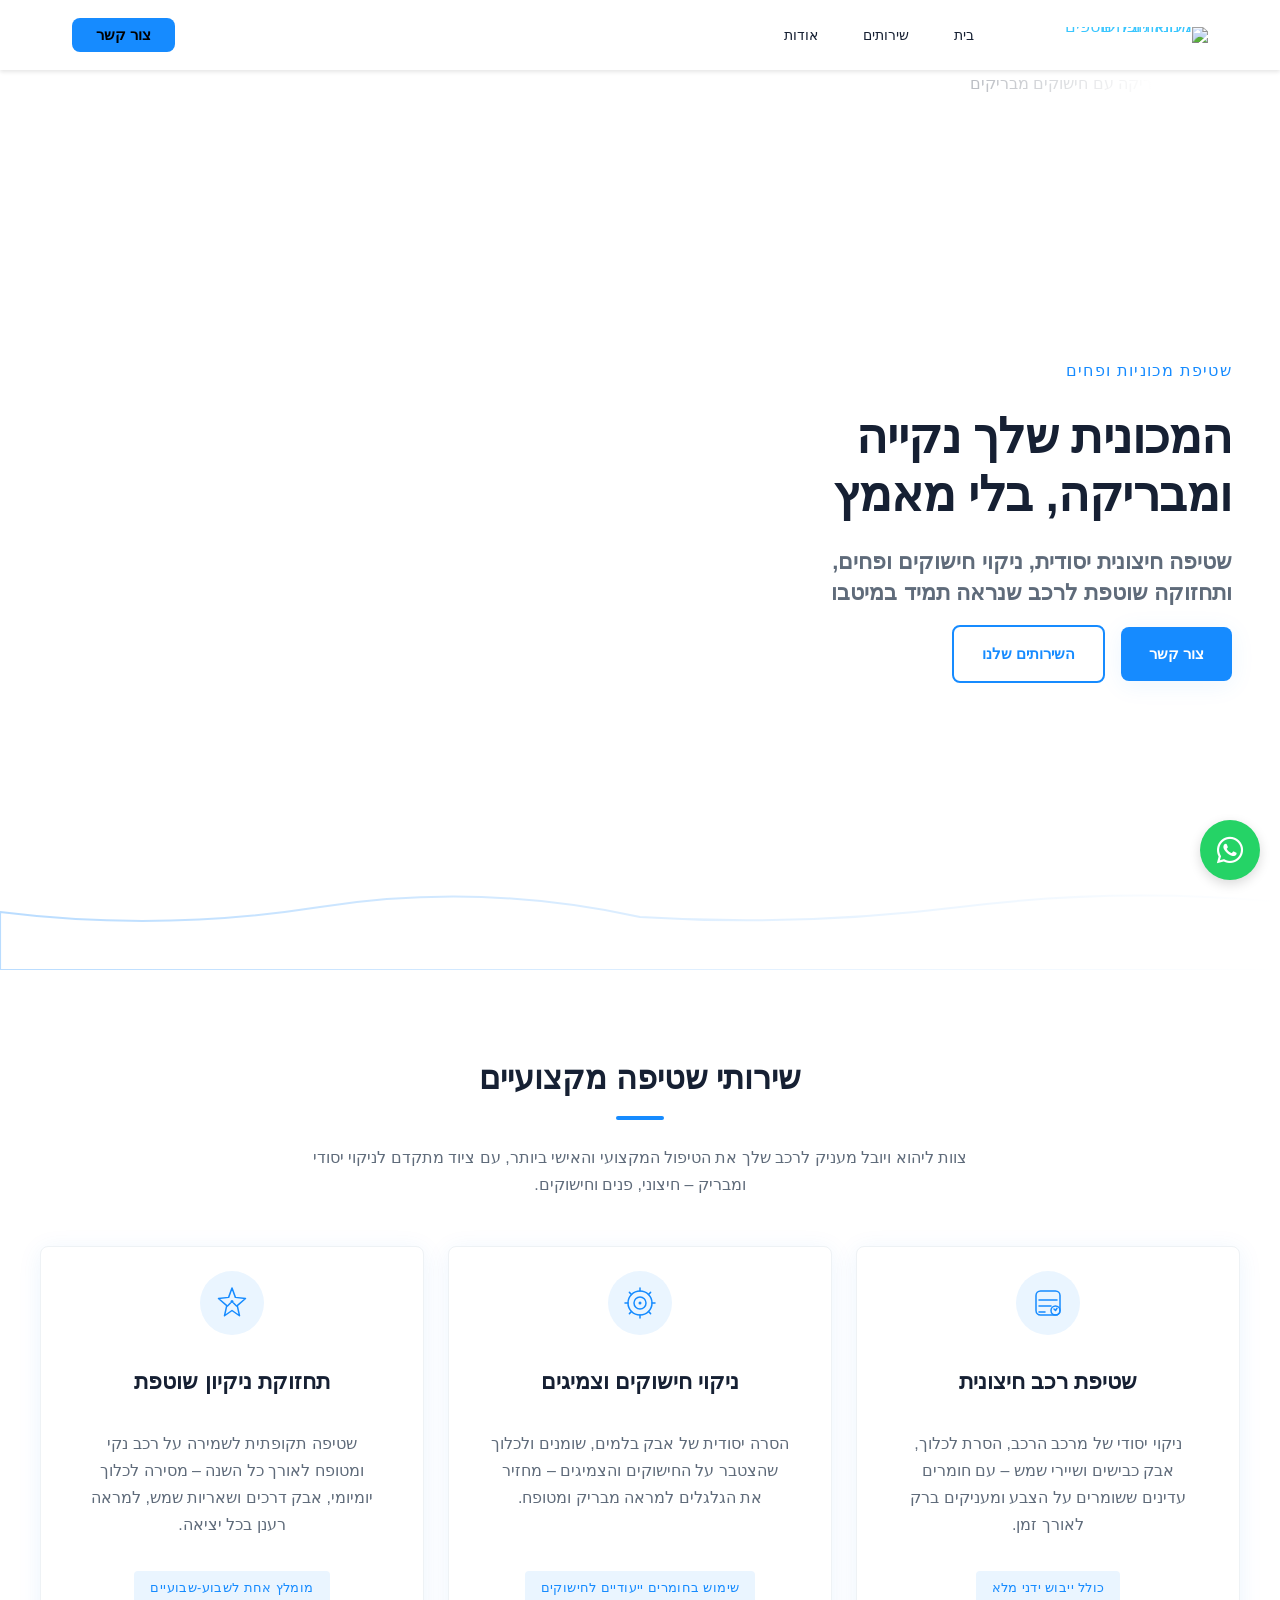
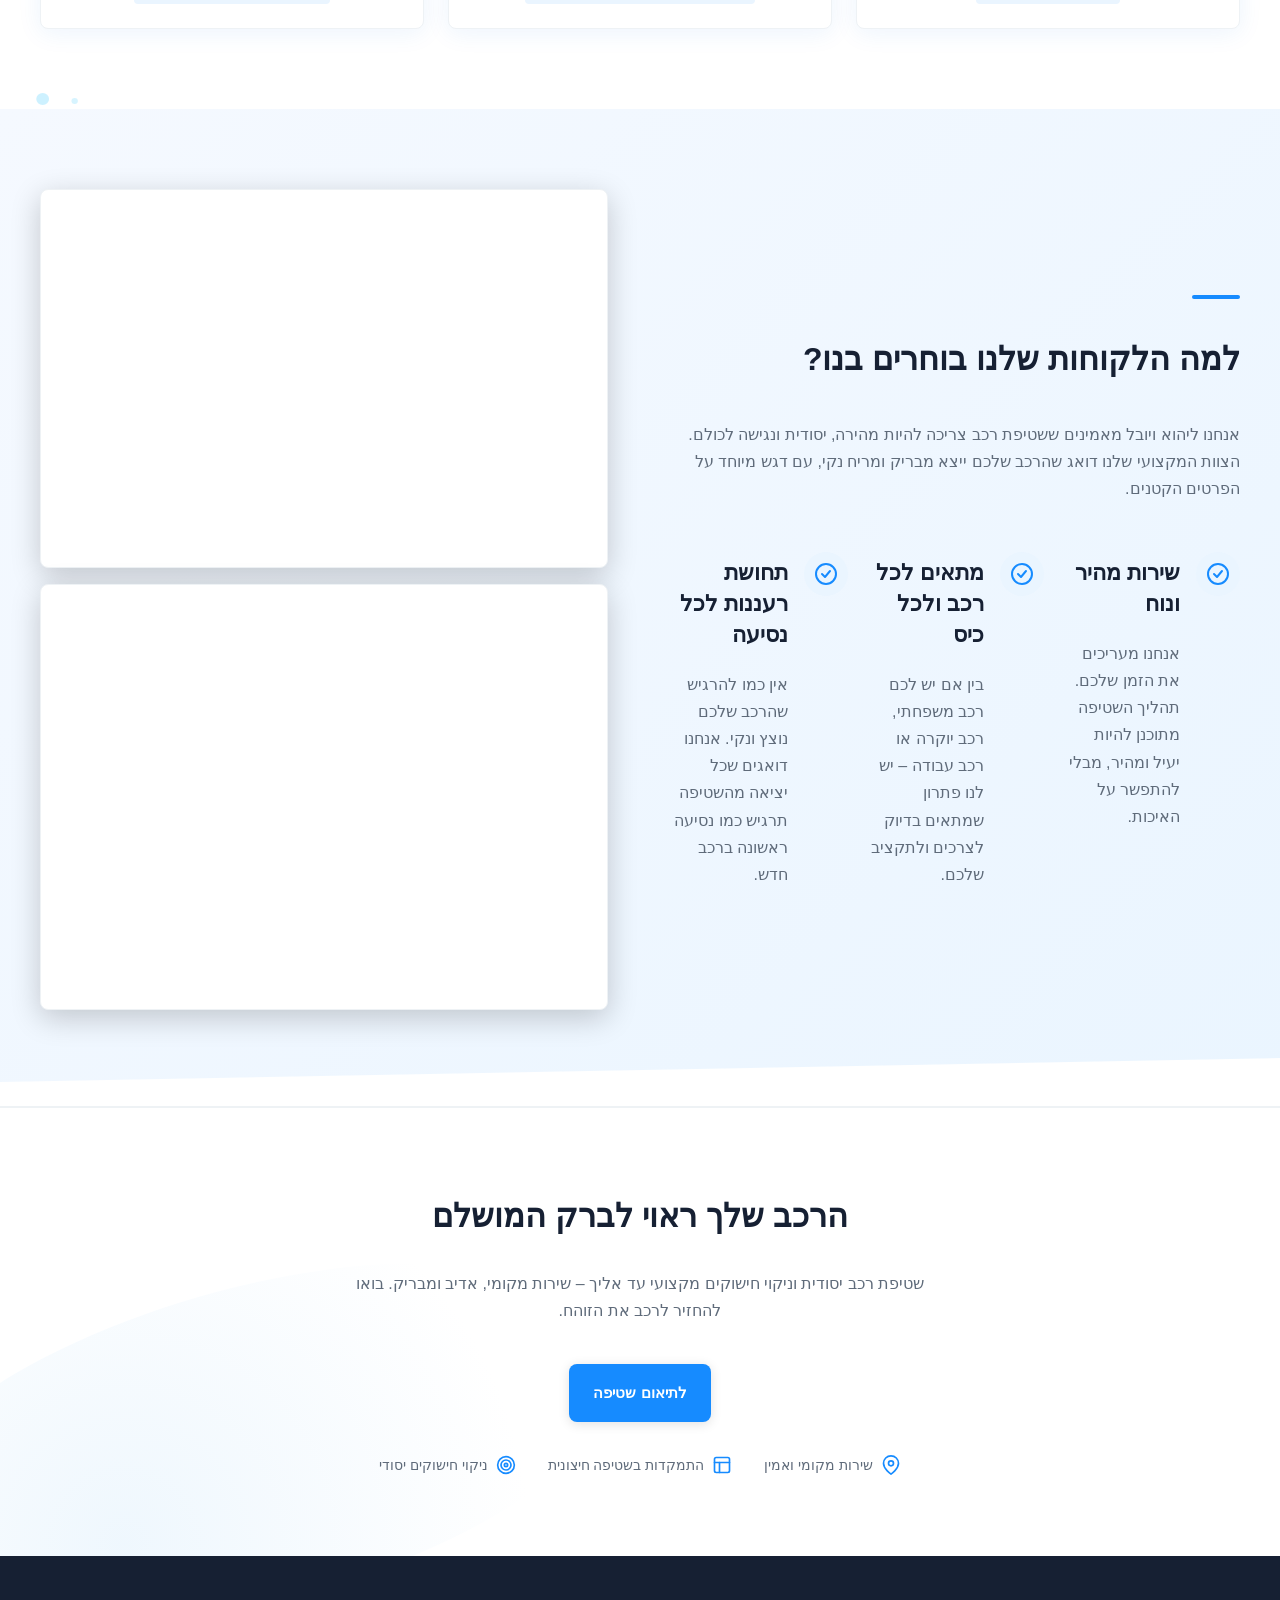
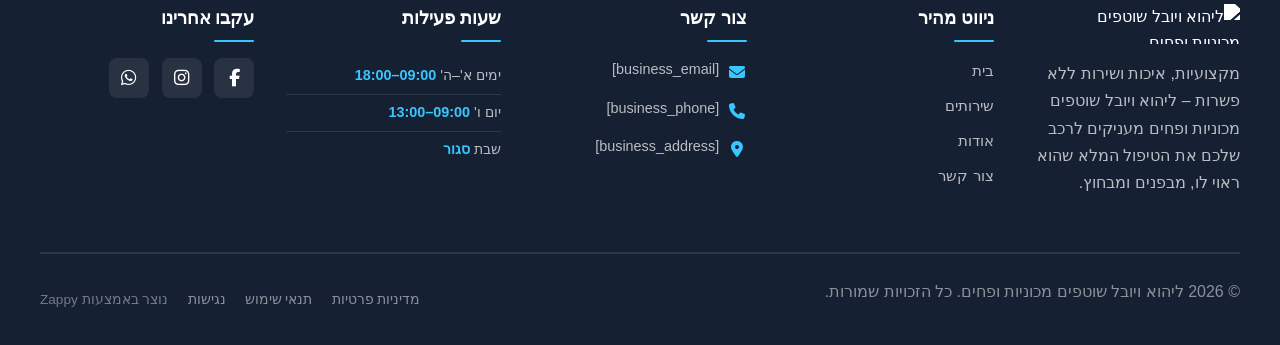
==== commit 6491ad95: "Background sync: Progressive GitHub Sync" ====
--- a/index.html
+++ b/index.html
@@ -228,14 +228,14 @@
     <meta name="twitter:card" content="summary_large_image">
     <meta name="twitter:title" content="תנו לרכב שלכם ברק של חדש — ליהוא ויובל שוטפים מכוניות ופחים">
     <meta name="twitter:description" content="מחפשים שטיפת רכב מקצועית עם ציוד מתקדם? אנחנו מתמחים בניקיון חיצוני יסודי, הברקת ג&#39;אנטים וטיפוח הרכב. בואו להתאהב מחדש במכונית שלכם ולהזמין תור עוד היום!">
-    <meta property="og:type" content="website" />
-  <meta property="og:locale" content="he_IL" />
-  
-  
-  
-  
-  
-  <link rel="stylesheet" href="https://cdnjs.cloudflare.com/ajax/libs/font-awesome/6.4.0/css/all.min.css" />
+    <meta property="og:type" content="website">
+  <meta property="og:locale" content="he_IL">
+  
+  
+  
+  
+  
+  <link rel="stylesheet" href="https://cdnjs.cloudflare.com/ajax/libs/font-awesome/6.4.0/css/all.min.css">
   <style>
     .skip-link { position: absolute; top: 0; left: 0; transform: translateY(-200%); padding: 12px 18px; background: var(--bg-dark, #1a1a1a); color: var(--text-light, #fff); font-weight: 600; border-radius: 0 0 8px 0; z-index: 10000; }
     .skip-link:focus { transform: none; outline: 2px solid var(--ring, #fff); outline-offset: 2px; }
@@ -245,15 +245,15 @@
 
   
     <!-- Favicons -->
-    <link rel="icon" type="image/x-icon" href="/assets/favicon.ico" />
-    <link rel="icon" type="image/png" sizes="16x16" href="/assets/favicon-16x16.png" />
-    <link rel="icon" type="image/png" sizes="32x32" href="/assets/favicon-32x32.png" />
-    <link rel="icon" type="image/png" sizes="48x48" href="/assets/favicon-48x48.png" />
-    <link rel="icon" type="image/png" sizes="192x192" href="/assets/favicon-192x192.png" />
-    <link rel="icon" type="image/png" sizes="512x512" href="/assets/favicon-512x512.png" />
-    <link rel="apple-touch-icon" href="/assets/apple-touch-icon.png" />
+    <link rel="icon" type="image/x-icon" href="/assets/favicon.ico">
+    <link rel="icon" type="image/png" sizes="16x16" href="/assets/favicon-16x16.png">
+    <link rel="icon" type="image/png" sizes="32x32" href="/assets/favicon-32x32.png">
+    <link rel="icon" type="image/png" sizes="48x48" href="/assets/favicon-48x48.png">
+    <link rel="icon" type="image/png" sizes="192x192" href="/assets/favicon-192x192.png">
+    <link rel="icon" type="image/png" sizes="512x512" href="/assets/favicon-512x512.png">
+    <link rel="apple-touch-icon" href="/assets/apple-touch-icon.png">
     <!-- Cookie Consent -->
-    <link rel="stylesheet" href="https://cdn.jsdelivr.net/npm/vanilla-cookieconsent@3/dist/cookieconsent.css" />
+    <link rel="stylesheet" href="https://cdn.jsdelivr.net/npm/vanilla-cookieconsent@3/dist/cookieconsent.css">
     <script src="https://cdn.jsdelivr.net/npm/vanilla-cookieconsent@3/dist/cookieconsent.umd.js"></script>
     <!-- Mickidum Accessibility Toolbar -->
     <script src="https://cdn.jsdelivr.net/gh/mickidum/acc_toolbar/acctoolbar/acctoolbar.min.js"></script>
@@ -352,20 +352,20 @@
   <nav class="navbar" dir="rtl">
   <button class="mobile-toggle" id="mobileToggle" aria-label="Menu">
     <svg class="hamburger-icon" width="24" height="24" viewBox="0 0 24 24" fill="none">
-      <path d="M3 12h18M3 6h18M3 18h18" stroke="currentColor" stroke-width="2" stroke-linecap="round"/>
+      <path d="M3 12h18M3 6h18M3 18h18" stroke="currentColor" stroke-width="2" stroke-linecap="round"></path>
     </svg>
     <svg class="close-icon" width="24" height="24" viewBox="0 0 24 24" fill="none" style="display: none;">
-      <path d="M18 6L6 18M6 6l12 12" stroke="currentColor" stroke-width="2" stroke-linecap="round"/>
+      <path d="M18 6L6 18M6 6l12 12" stroke="currentColor" stroke-width="2" stroke-linecap="round"></path>
     </svg>
   </button>
   <button class="phone-header-btn" data-phone="[business_phone]" aria-label="Call">
     <svg width="20" height="20" viewBox="0 0 24 24" fill="currentColor">
-      <path d="M22 16.92v3a2 2 0 0 1-2.18 2 19.79 19.79 0 0 1-8.63-3.07 19.5 19.5 0 0 1-6-6 19.79 19.79 0 0 1-3.07-8.67A2 2 0 0 1 4.11 2h3a2 2 0 0 1 2 1.72 12.84 12.84 0 0 0 .7 2.81 2 2 0 0 1-.45 2.11L8.09 9.91a16 16 0 0 0 6 6l1.27-1.27a2 2 0 0 1 2.11-.45 12.84 12.84 0 0 0 2.81.7A2 2 0 0 1 22 16.92z"/>
+      <path d="M22 16.92v3a2 2 0 0 1-2.18 2 19.79 19.79 0 0 1-8.63-3.07 19.5 19.5 0 0 1-6-6 19.79 19.79 0 0 1-3.07-8.67A2 2 0 0 1 4.11 2h3a2 2 0 0 1 2 1.72 12.84 12.84 0 0 0 .7 2.81 2 2 0 0 1-.45 2.11L8.09 9.91a16 16 0 0 0 6 6l1.27-1.27a2 2 0 0 1 2.11-.45 12.84 12.84 0 0 0 2.81.7A2 2 0 0 1 22 16.92z"></path>
     </svg>
   </button>
   <div class="nav-container">
     <div class="nav-right-group"><div class="nav-brand">
-      <a href="/" class="logo-link"><img class="logo" src="/assets/site-----image-1.webp" alt="ליהוא ויובל שוטפים מכוניות ופחים" /></a>
+      <a href="/" class="logo-link"><img class="logo" src="/assets/site-----image-1.webp" alt="ליהוא ויובל שוטפים מכוניות ופחים"></a>
     </div><ul class="nav-menu" id="navMenu"><li><a href="/">בית</a></li><li><a href="/services">שירותים</a></li><li><a href="/about">אודות</a></li><li class="mobile-contact-link nav-cta-mobile-item"><a href="/contact" class="nav-cta-btn">צור קשר</a></li></ul></div>
     
     <div class="nav-cta-container">
@@ -832,7 +832,7 @@
   
   <main id="main">
     <section data-band-index="0" class="index-hero-section" data-layout-spec="בית-hero" data-hero-treatment="fade-bleed" style="--hero-fade-color: var(--bg-light);" data-hero-type="fullscreen-scrim">
-  <img loading="eager" fetchpriority="high" class="hero-fade-img" data-hero-bg="true" data-placeholder="index-hero-image-1" data-context="A daytime photo of a clean, shiny car with visible clean wheels and reflective paint, parked on a bright street. The car and wheel subject sits on the right side of the frame, leaving the left side with open sky and soft bokeh for a fade-bleed panel." width="1200" height="600" src="/assets/site-index-hero-image-1.webp" alt="מכונית נקייה ומבריקה עם חישוקים מבריקים" />
+  <img loading="eager" fetchpriority="high" class="hero-fade-img" data-hero-bg="true" data-placeholder="index-hero-image-1" data-context="A daytime photo of a clean, shiny car with visible clean wheels and reflective paint, parked on a bright street. The car and wheel subject sits on the right side of the frame, leaving the left side with open sky and soft bokeh for a fade-bleed panel." width="1200" height="600" src="/assets/site-index-hero-image-1.webp" alt="מכונית נקייה ומבריקה עם חישוקים מבריקים">
   
   <div class="hero-fade-content">
     <p class="hero-eyebrow">שטיפת מכוניות ופחים</p>
@@ -848,12 +848,12 @@
     <svg data-no-icon-edit="true" aria-hidden="true" viewBox="0 0 1200 80" preserveAspectRatio="none" xmlns="http://www.w3.org/2000/svg">
       <defs>
         <linearGradient id="waterGlossGradient" x1="0%" y1="0%" x2="100%" y2="0%">
-          <stop offset="0%" stop-color="var(--primary)" stop-opacity="0.3"/>
-          <stop offset="100%" stop-color="var(--primary)" stop-opacity="0"/>
+          <stop offset="0%" stop-color="var(--primary)" stop-opacity="0.3"></stop>
+          <stop offset="100%" stop-color="var(--primary)" stop-opacity="0"></stop>
         </linearGradient>
       </defs>
-      <path d="M0,80 L0,20 Q150,40 300,15 T600,25 Q750,35 900,15 T1200,10 L1200,80 Z" fill="var(--bg-light)"/>
-      <path d="M0,80 L0,22 Q150,42 300,17 T600,27 Q750,37 900,17 T1200,12 L1200,80 Z" fill="var(--bg-light)" stroke="url(#waterGlossGradient)" stroke-width="2"/>
+      <path d="M0,80 L0,20 Q150,40 300,15 T600,25 Q750,35 900,15 T1200,10 L1200,80 Z" fill="var(--bg-light)"></path>
+      <path d="M0,80 L0,22 Q150,42 300,17 T600,27 Q750,37 900,17 T1200,12 L1200,80 Z" fill="var(--bg-light)" stroke="url(#waterGlossGradient)" stroke-width="2"></path>
     </svg>
   </div>
 </section>
@@ -869,12 +869,12 @@
       <article class="index-services-section__card">
         <div class="index-services-section__icon-wrap">
           <svg class="index-services-section__icon" data-element-type="icon" data-icon-type="svg" viewBox="0 0 48 48" fill="none" xmlns="http://www.w3.org/2000/svg">
-            <path d="M8 14C8 10.6863 10.6863 8 14 8H34C37.3137 8 40 10.6863 40 14V34C40 37.3137 37.3137 40 34 40H14C10.6863 40 8 37.3137 8 34V14Z" stroke="currentColor" stroke-width="2"/>
-            <path d="M12 20H36" stroke="currentColor" stroke-width="2" stroke-linecap="round"/>
-            <path d="M12 28H28" stroke="currentColor" stroke-width="2" stroke-linecap="round"/>
-            <path d="M12 36H20" stroke="currentColor" stroke-width="2" stroke-linecap="round"/>
-            <circle cx="34" cy="34" r="6" stroke="currentColor" stroke-width="2"/>
-            <path d="M32 32L34 34L36 31" stroke="currentColor" stroke-width="2" stroke-linecap="round" stroke-linejoin="round"/>
+            <path d="M8 14C8 10.6863 10.6863 8 14 8H34C37.3137 8 40 10.6863 40 14V34C40 37.3137 37.3137 40 34 40H14C10.6863 40 8 37.3137 8 34V14Z" stroke="currentColor" stroke-width="2"></path>
+            <path d="M12 20H36" stroke="currentColor" stroke-width="2" stroke-linecap="round"></path>
+            <path d="M12 28H28" stroke="currentColor" stroke-width="2" stroke-linecap="round"></path>
+            <path d="M12 36H20" stroke="currentColor" stroke-width="2" stroke-linecap="round"></path>
+            <circle cx="34" cy="34" r="6" stroke="currentColor" stroke-width="2"></circle>
+            <path d="M32 32L34 34L36 31" stroke="currentColor" stroke-width="2" stroke-linecap="round" stroke-linejoin="round"></path>
           </svg>
         </div>
         <h3 class="index-services-section__card-title">שטיפת רכב חיצונית</h3>
@@ -884,17 +884,17 @@
       <article class="index-services-section__card">
         <div class="index-services-section__icon-wrap">
           <svg class="index-services-section__icon" data-element-type="icon" data-icon-type="svg" viewBox="0 0 48 48" fill="none" xmlns="http://www.w3.org/2000/svg">
-            <circle cx="24" cy="24" r="16" stroke="currentColor" stroke-width="2"/>
-            <circle cx="24" cy="24" r="8" stroke="currentColor" stroke-width="2"/>
-            <circle cx="24" cy="24" r="2" fill="currentColor"/>
-            <path d="M24 8V4" stroke="currentColor" stroke-width="2" stroke-linecap="round"/>
-            <path d="M24 44V40" stroke="currentColor" stroke-width="2" stroke-linecap="round"/>
-            <path d="M8 24H4" stroke="currentColor" stroke-width="2" stroke-linecap="round"/>
-            <path d="M44 24H40" stroke="currentColor" stroke-width="2" stroke-linecap="round"/>
-            <path d="M12.6863 12.6863L9.85786 9.85786" stroke="currentColor" stroke-width="2" stroke-linecap="round"/>
-            <path d="M38.1421 38.1421L35.3137 35.3137" stroke="currentColor" stroke-width="2" stroke-linecap="round"/>
-            <path d="M35.3137 12.6863L38.1421 9.85786" stroke="currentColor" stroke-width="2" stroke-linecap="round"/>
-            <path d="M9.85786 38.1421L12.6863 35.3137" stroke="currentColor" stroke-width="2" stroke-linecap="round"/>
+            <circle cx="24" cy="24" r="16" stroke="currentColor" stroke-width="2"></circle>
+            <circle cx="24" cy="24" r="8" stroke="currentColor" stroke-width="2"></circle>
+            <circle cx="24" cy="24" r="2" fill="currentColor"></circle>
+            <path d="M24 8V4" stroke="currentColor" stroke-width="2" stroke-linecap="round"></path>
+            <path d="M24 44V40" stroke="currentColor" stroke-width="2" stroke-linecap="round"></path>
+            <path d="M8 24H4" stroke="currentColor" stroke-width="2" stroke-linecap="round"></path>
+            <path d="M44 24H40" stroke="currentColor" stroke-width="2" stroke-linecap="round"></path>
+            <path d="M12.6863 12.6863L9.85786 9.85786" stroke="currentColor" stroke-width="2" stroke-linecap="round"></path>
+            <path d="M38.1421 38.1421L35.3137 35.3137" stroke="currentColor" stroke-width="2" stroke-linecap="round"></path>
+            <path d="M35.3137 12.6863L38.1421 9.85786" stroke="currentColor" stroke-width="2" stroke-linecap="round"></path>
+            <path d="M9.85786 38.1421L12.6863 35.3137" stroke="currentColor" stroke-width="2" stroke-linecap="round"></path>
           </svg>
         </div>
         <h3 class="index-services-section__card-title">ניקוי חישוקים וצמיגים</h3>
@@ -904,10 +904,10 @@
       <article class="index-services-section__card">
         <div class="index-services-section__icon-wrap">
           <svg class="index-services-section__icon" data-element-type="icon" data-icon-type="svg" viewBox="0 0 48 48" fill="none" xmlns="http://www.w3.org/2000/svg">
-            <path d="M24 4L28.5 16.5L42 18L31 27.5L34 41L24 34L14 41L17 27.5L6 18L19.5 16.5L24 4Z" stroke="currentColor" stroke-width="2" stroke-linejoin="round"/>
-            <circle cx="24" cy="22" r="2" fill="currentColor"/>
-            <path d="M18 28L22 24" stroke="currentColor" stroke-width="2" stroke-linecap="round"/>
-            <path d="M30 28L26 24" stroke="currentColor" stroke-width="2" stroke-linecap="round"/>
+            <path d="M24 4L28.5 16.5L42 18L31 27.5L34 41L24 34L14 41L17 27.5L6 18L19.5 16.5L24 4Z" stroke="currentColor" stroke-width="2" stroke-linejoin="round"></path>
+            <circle cx="24" cy="22" r="2" fill="currentColor"></circle>
+            <path d="M18 28L22 24" stroke="currentColor" stroke-width="2" stroke-linecap="round"></path>
+            <path d="M30 28L26 24" stroke="currentColor" stroke-width="2" stroke-linecap="round"></path>
           </svg>
         </div>
         <h3 class="index-services-section__card-title">תחזוקת ניקיון שוטפת</h3>
@@ -919,13 +919,13 @@
   <div class="index-services-section__divider-wrapper" aria-hidden="true" data-no-icon-edit="true">
     <svg viewBox="0 0 1200 80" preserveAspectRatio="none" xmlns="http://www.w3.org/2000/svg">
       <defs>
-        <path id="index-services-wave" d="M0,80 L0,30 Q75,20 150,32 T300,28 Q375,24 450,34 T600,30 Q675,26 750,36 T900,32 Q975,28 1050,38 T1200,30 L1200,80 Z"/>
-        <clipPath id="index-services-clip"><use href="#index-services-wave"/></clipPath>
+        <path id="index-services-wave" d="M0,80 L0,30 Q75,20 150,32 T300,28 Q375,24 450,34 T600,30 Q675,26 750,36 T900,32 Q975,28 1050,38 T1200,30 L1200,80 Z"></path>
+        <clipPath id="index-services-clip"><use href="#index-services-wave"></use></clipPath>
       </defs>
-      <use href="#index-services-wave" fill="var(--bg-light)"/>
+      <use href="#index-services-wave" fill="var(--bg-light)"></use>
       <g clip-path="url(#index-services-clip)">
-        <circle cx="40" cy="70" r="6" fill="var(--accent)" opacity="0.25"/>
-        <circle cx="70" cy="72" r="3" fill="var(--accent)" opacity="0.2"/>
+        <circle cx="40" cy="70" r="6" fill="var(--accent)" opacity="0.25"></circle>
+        <circle cx="70" cy="72" r="3" fill="var(--accent)" opacity="0.2"></circle>
       </g>
     </svg>
   </div>
@@ -937,16 +937,16 @@
     <div class="index-benefits-section__content">
       <div class="index-benefits-section__underline" aria-hidden="true"></div>
       <h2 class="index-benefits-section__heading">למה הלקוחות שלנו בוחרים בנו?</h2>
-      <p class="index-benefits-section__description">
-        אנחנו בליהוא ויובל מאמינים ששטיפת רכב צריכה להיות מהירה, יסודית ונגישה לכולם. 
+      <p class="index-benefits-section__description" >
+        אנחנו ליהוא ויובל מאמינים ששטיפת רכב צריכה להיות מהירה, יסודית ונגישה לכולם. 
         הצוות המקצועי שלנו דואג שהרכב שלכם ייצא מבריק ומריח נקי, עם דגש מיוחד על הפרטים הקטנים.
       </p>
-      <ul class="index-benefits-section__list">
+      <ul class="index-benefits-section__list" style="display: grid; --zappy-grid-cols: repeat(3, minmax(0, 1fr)); grid-template-columns: repeat(3, minmax(0, 1fr));" data-zappy-explicit-columns="true">
         <li class="index-benefits-section__list-item" data-grid-item-index="0">
           <div class="index-benefits-section__icon-wrapper">
             <svg data-element-type="icon" data-icon-type="svg" viewBox="0 0 24 24" fill="none" xmlns="http://www.w3.org/2000/svg" aria-hidden="true">
-              <circle cx="12" cy="12" r="10" stroke="currentColor" stroke-width="2" fill="none"/>
-              <path d="M8 12L11 15L16 9" stroke="currentColor" stroke-width="2" stroke-linecap="round" stroke-linejoin="round"/>
+              <circle cx="12" cy="12" r="10" stroke="currentColor" stroke-width="2" fill="none"></circle>
+              <path d="M8 12L11 15L16 9" stroke="currentColor" stroke-width="2" stroke-linecap="round" stroke-linejoin="round"></path>
             </svg>
           </div>
           <div class="index-benefits-section__item-content">
@@ -954,23 +954,12 @@
             <p class="index-benefits-section__item-text">אנחנו מעריכים את הזמן שלכם. תהליך השטיפה מתוכנן להיות יעיל ומהיר, מבלי להתפשר על האיכות.</p>
           </div>
         </li>
+        
         <li class="index-benefits-section__list-item" data-grid-item-index="1">
           <div class="index-benefits-section__icon-wrapper">
             <svg data-element-type="icon" data-icon-type="svg" viewBox="0 0 24 24" fill="none" xmlns="http://www.w3.org/2000/svg" aria-hidden="true">
-              <circle cx="12" cy="12" r="10" stroke="currentColor" stroke-width="2" fill="none"/>
-              <path d="M8 12L11 15L16 9" stroke="currentColor" stroke-width="2" stroke-linecap="round" stroke-linejoin="round"/>
-            </svg>
-          </div>
-          <div class="index-benefits-section__item-content">
-            <h3 class="index-benefits-section__item-title">התמחות בניקוי ג'אנטים וחישוקים</h3>
-            <p class="index-benefits-section__item-text">אנחנו יודעים שהג'אנטים הם החלק שהכי קשה לנקות. הציוד והחומרים שלנו מותאמים במיוחד להברקת חישוקים.</p>
-          </div>
-        </li>
-        <li class="index-benefits-section__list-item" data-grid-item-index="2">
-          <div class="index-benefits-section__icon-wrapper">
-            <svg data-element-type="icon" data-icon-type="svg" viewBox="0 0 24 24" fill="none" xmlns="http://www.w3.org/2000/svg" aria-hidden="true">
-              <circle cx="12" cy="12" r="10" stroke="currentColor" stroke-width="2" fill="none"/>
-              <path d="M8 12L11 15L16 9" stroke="currentColor" stroke-width="2" stroke-linecap="round" stroke-linejoin="round"/>
+              <circle cx="12" cy="12" r="10" stroke="currentColor" stroke-width="2" fill="none"></circle>
+              <path d="M8 12L11 15L16 9" stroke="currentColor" stroke-width="2" stroke-linecap="round" stroke-linejoin="round"></path>
             </svg>
           </div>
           <div class="index-benefits-section__item-content">
@@ -978,11 +967,11 @@
             <p class="index-benefits-section__item-text">בין אם יש לכם רכב משפחתי, רכב יוקרה או רכב עבודה – יש לנו פתרון שמתאים בדיוק לצרכים ולתקציב שלכם.</p>
           </div>
         </li>
-        <li class="index-benefits-section__list-item" data-grid-item-index="3">
+        <li class="index-benefits-section__list-item" data-grid-item-index="2">
           <div class="index-benefits-section__icon-wrapper">
             <svg data-element-type="icon" data-icon-type="svg" viewBox="0 0 24 24" fill="none" xmlns="http://www.w3.org/2000/svg" aria-hidden="true">
-              <circle cx="12" cy="12" r="10" stroke="currentColor" stroke-width="2" fill="none"/>
-              <path d="M8 12L11 15L16 9" stroke="currentColor" stroke-width="2" stroke-linecap="round" stroke-linejoin="round"/>
+              <circle cx="12" cy="12" r="10" stroke="currentColor" stroke-width="2" fill="none"></circle>
+              <path d="M8 12L11 15L16 9" stroke="currentColor" stroke-width="2" stroke-linecap="round" stroke-linejoin="round"></path>
             </svg>
           </div>
           <div class="index-benefits-section__item-content">
@@ -1007,7 +996,7 @@
   <!-- Bottom Divider: Clean Angled Silver Band -->
   <div class="index-benefits-section__divider-wrapper" aria-hidden="true" data-no-icon-edit="true">
     <svg data-no-icon-edit="true" aria-hidden="true" viewBox="0 0 1200 48" preserveAspectRatio="none" xmlns="http://www.w3.org/2000/svg">
-      <path d="M0,48 L0,24 L1200,0 L1200,48 Z" fill="var(--bg-light)"/>
+      <path d="M0,48 L0,24 L1200,0 L1200,48 Z" fill="var(--bg-light)"></path>
     </svg>
   </div>
 </section>
@@ -1021,15 +1010,15 @@
     <a href="/contact" class="index-cta-section__button">לתיאום שטיפה</a>
     <div class="index-cta-section__trust-notes">
       <div class="index-cta-section__trust-item">
-        <svg class="index-cta-section__trust-icon" data-element-type="icon" data-icon-type="svg" viewBox="0 0 24 24" width="20" height="20" fill="none" stroke="currentColor" stroke-width="2" stroke-linecap="round" stroke-linejoin="round"><path d="M21 10c0 7-9 13-9 13s-9-6-9-13a9 9 0 0 1 18 0z"/><circle cx="12" cy="10" r="3"/></svg>
+        <svg class="index-cta-section__trust-icon" data-element-type="icon" data-icon-type="svg" viewBox="0 0 24 24" width="20" height="20" fill="none" stroke="currentColor" stroke-width="2" stroke-linecap="round" stroke-linejoin="round"><path d="M21 10c0 7-9 13-9 13s-9-6-9-13a9 9 0 0 1 18 0z"></path><circle cx="12" cy="10" r="3"></circle></svg>
         <span>שירות מקומי ואמין</span>
       </div>
       <div class="index-cta-section__trust-item">
-        <svg class="index-cta-section__trust-icon" data-element-type="icon" data-icon-type="svg" viewBox="0 0 24 24" width="20" height="20" fill="none" stroke="currentColor" stroke-width="2" stroke-linecap="round" stroke-linejoin="round"><rect x="3" y="3" width="18" height="18" rx="2" ry="2"/><line x1="3" y1="9" x2="21" y2="9"/><line x1="9" y1="21" x2="9" y2="9"/></svg>
+        <svg class="index-cta-section__trust-icon" data-element-type="icon" data-icon-type="svg" viewBox="0 0 24 24" width="20" height="20" fill="none" stroke="currentColor" stroke-width="2" stroke-linecap="round" stroke-linejoin="round"><rect x="3" y="3" width="18" height="18" rx="2" ry="2"></rect><line x1="3" y1="9" x2="21" y2="9"></line><line x1="9" y1="21" x2="9" y2="9"></line></svg>
         <span>התמקדות בשטיפה חיצונית</span>
       </div>
       <div class="index-cta-section__trust-item">
-        <svg class="index-cta-section__trust-icon" data-element-type="icon" data-icon-type="svg" viewBox="0 0 24 24" width="20" height="20" fill="none" stroke="currentColor" stroke-width="2" stroke-linecap="round" stroke-linejoin="round"><circle cx="12" cy="12" r="10"/><circle cx="12" cy="12" r="6"/><circle cx="12" cy="12" r="2"/></svg>
+        <svg class="index-cta-section__trust-icon" data-element-type="icon" data-icon-type="svg" viewBox="0 0 24 24" width="20" height="20" fill="none" stroke="currentColor" stroke-width="2" stroke-linecap="round" stroke-linejoin="round"><circle cx="12" cy="12" r="10"></circle><circle cx="12" cy="12" r="6"></circle><circle cx="12" cy="12" r="2"></circle></svg>
         <span>ניקוי חישוקים יסודי</span>
       </div>
     </div>
@@ -1043,7 +1032,7 @@
     <div class="footer-top">
       <!-- Company Info -->
       <div class="footer-col footer-company-col">
-        <img src="/assets/car-wash-auto-detailing-logo.webp" alt="ליהוא ויובל שוטפים מכוניות ופחים" class="logo" />
+        <img src="/assets/car-wash-auto-detailing-logo.webp" alt="ליהוא ויובל שוטפים מכוניות ופחים" class="logo">
         <p class="footer-tagline">מקצועיות, איכות ושירות ללא פשרות – ליהוא ויובל שוטפים מכוניות ופחים מעניקים לרכב שלכם את הטיפול המלא שהוא ראוי לו, מבפנים ומבחוץ.</p>
       </div>
 
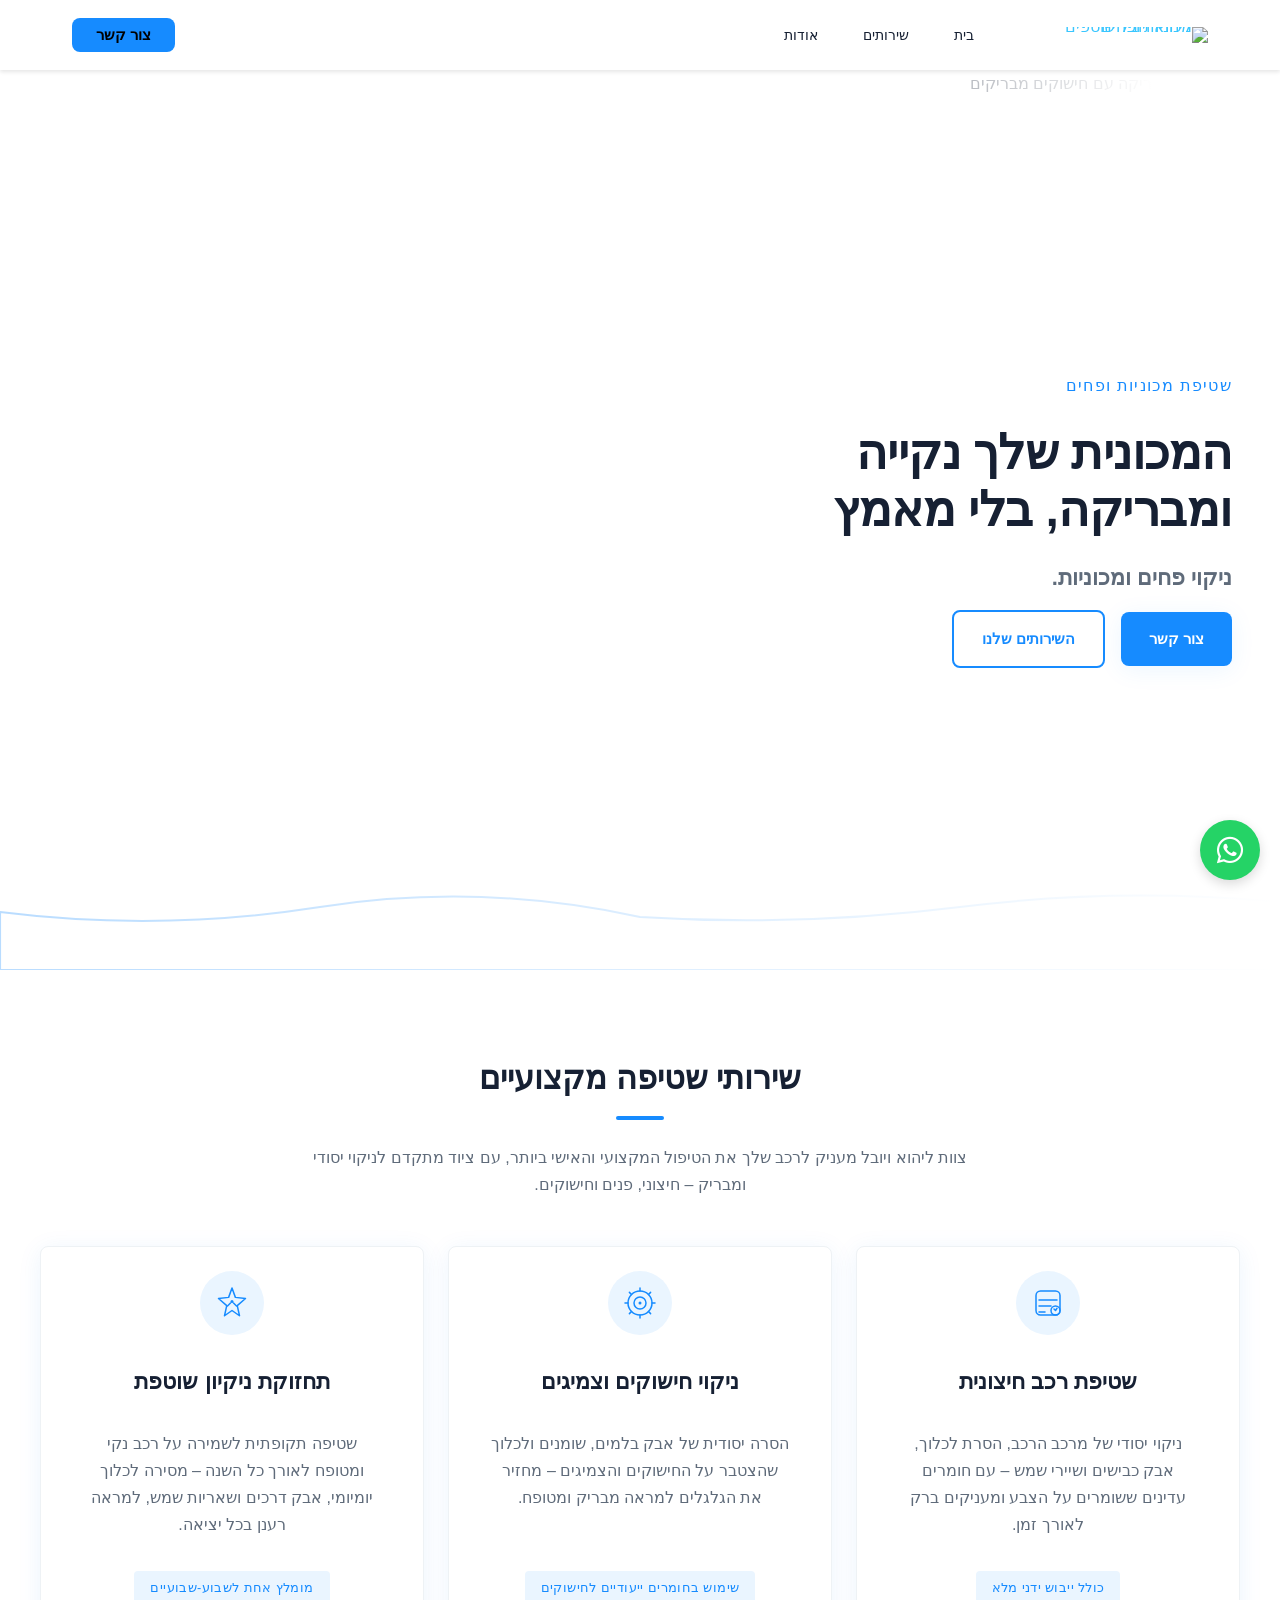
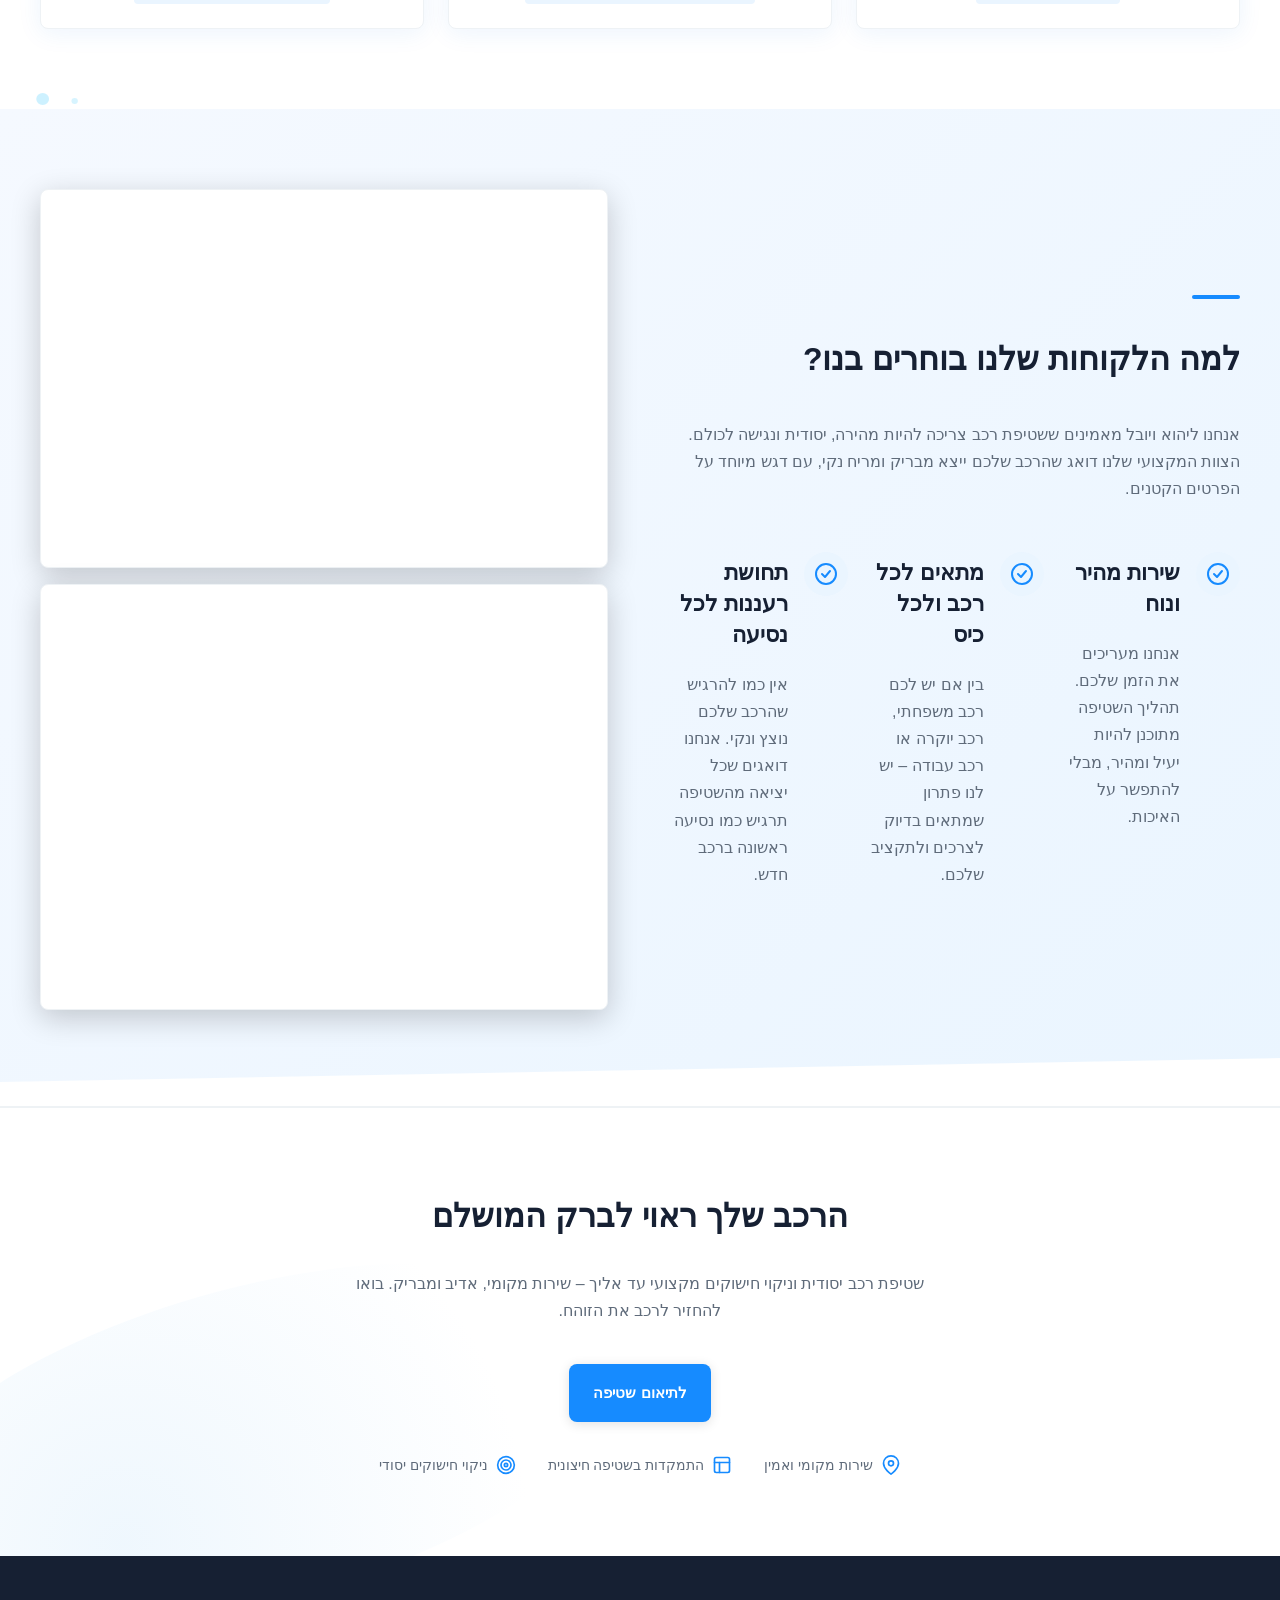
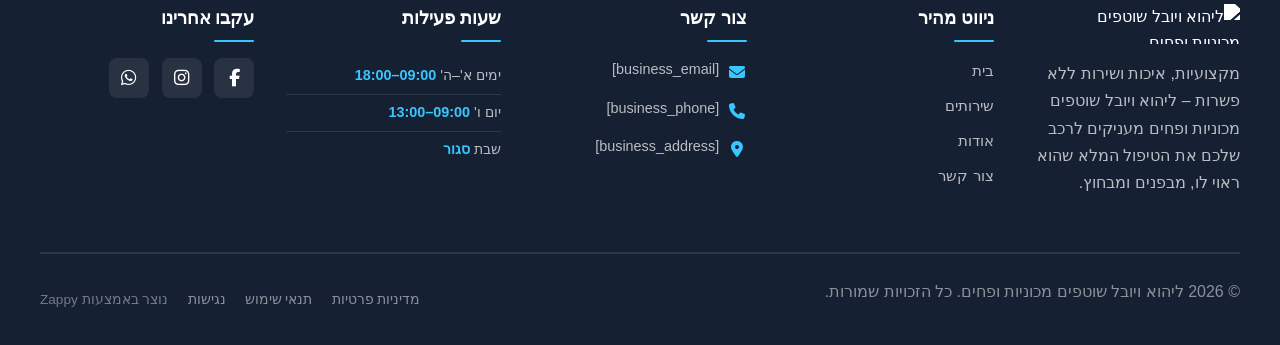
==== commit 81e181e1: "Incremental sync: 1 page(s) — update_text" ====
--- a/index.html
+++ b/index.html
@@ -831,16 +831,16 @@
 </script>
   
   <main id="main">
-    <section data-band-index="0" class="index-hero-section" data-layout-spec="בית-hero" data-hero-treatment="fade-bleed" style="--hero-fade-color: var(--bg-light);" data-hero-type="fullscreen-scrim">
-  <img loading="eager" fetchpriority="high" class="hero-fade-img" data-hero-bg="true" data-placeholder="index-hero-image-1" data-context="A daytime photo of a clean, shiny car with visible clean wheels and reflective paint, parked on a bright street. The car and wheel subject sits on the right side of the frame, leaving the left side with open sky and soft bokeh for a fade-bleed panel." width="1200" height="600" src="/assets/site-index-hero-image-1.webp" alt="מכונית נקייה ומבריקה עם חישוקים מבריקים">
+    <section data-band-index="0" class="index-hero-section" data-layout-spec="בית-hero" data-hero-treatment="fade-bleed" style="--hero-fade-color: var(--bg-light);" data-hero-type="fullscreen-scrim" id="index-hero-section">
+  <img loading="eager" fetchpriority="high" class="hero-fade-img" data-hero-bg="true" data-placeholder="index-hero-image-1" data-context="A daytime photo of a clean, shiny car with visible clean wheels and reflective paint, parked on a bright street. The car and wheel subject sits on the right side of the frame, leaving the left side with open sky and soft bokeh for a fade-bleed panel." width="1200" height="600" src="/assets/site-index-hero-image-1.webp" alt="מכונית נקייה ומבריקה עם חישוקים מבריקים" data-hero-background="true" data-element-type="image" data-element-id="img-1783342413206-6gkr2lyv2">
   
   <div class="hero-fade-content">
     <p class="hero-eyebrow">שטיפת מכוניות ופחים</p>
     <h1 class="display-xl">המכונית שלך נקייה ומבריקה, בלי מאמץ</h1>
-    <h3 class="hero-subtitle">שטיפה חיצונית יסודית, ניקוי חישוקים ופחים, ותחזוקה שוטפת לרכב שנראה תמיד במיטבו</h3>
+    <h3 class="hero-subtitle" style="">ניקוי פחים ומכוניות.</h3>
     <div class="hero-cta-row">
-      <a href="/contact" class="btn-primary">צור קשר</a>
-      <a href="/services" class="btn-secondary">השירותים שלנו</a>
+      <a href="/contact" class="btn-primary" data-element-type="button" data-element-id="btn-1783342413200-0yok73k4e" data-native-element="true" style="outline: medium;">צור קשר</a>
+      <a href="/services" class="btn-secondary" data-element-type="button" data-element-id="btn-1783342413200-2una6sejf" data-native-element="true" style="outline: medium;">השירותים שלנו</a>
     </div>
   </div>
 
@@ -937,7 +937,7 @@
     <div class="index-benefits-section__content">
       <div class="index-benefits-section__underline" aria-hidden="true"></div>
       <h2 class="index-benefits-section__heading">למה הלקוחות שלנו בוחרים בנו?</h2>
-      <p class="index-benefits-section__description" >
+      <p class="index-benefits-section__description" style="">
         אנחנו ליהוא ויובל מאמינים ששטיפת רכב צריכה להיות מהירה, יסודית ונגישה לכולם. 
         הצוות המקצועי שלנו דואג שהרכב שלכם ייצא מבריק ומריח נקי, עם דגש מיוחד על הפרטים הקטנים.
       </p>
